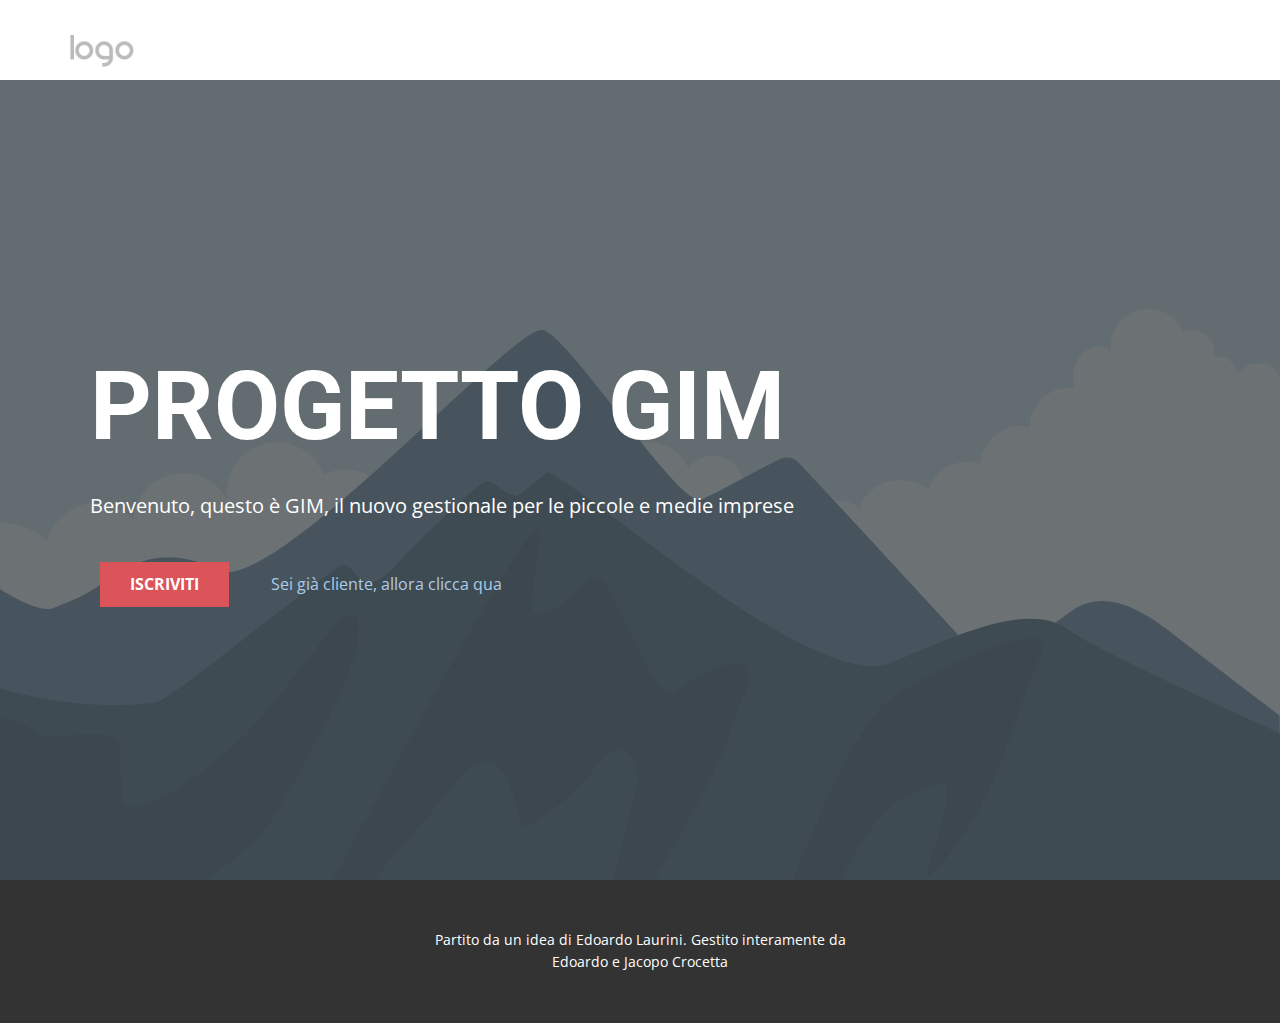
==== src/main/resources/templates/index.html @ a32e3f15 "Aggiornamento della posizione dei vari html, css e file javascript. Aggiunta del controller per re-i" ====
<!DOCTYPE html>
<html xmlns:th="http://www.thymeleaf.org">
<head>
    <meta content="width=device-width, initial-scale=1.0" name="viewport">
    <meta charset="utf-8">
    <meta content="Progetto Gim" name="keywords">
    <meta content="" name="description">
    <meta content="np-template-header-footer-from-plugin" name="page_type">
    <link href="nicepage.css" media="screen" rel="stylesheet">
    <link href="signIn.css" rel="stylesheet">
    <script class="u-script" defer="" src="nicepage.js" type="text/javascript"></script>
    <link href="https://fonts.googleapis.com/css?family=Roboto:100,100i,300,300i,400,400i,500,500i,700,700i,900,900i|Open+Sans:300,300i,400,400i,600,600i,700,700i,800,800i" id="u-theme-google-font" rel="stylesheet">
    <meta content="Pagina 1" property="og:title">
    <meta content="website" property="og:type">
    <meta content="#478ac9" name="theme-color">
    <link href="index.html" rel="canonical">
    <meta content="index.html" property="og:url">
</head>

<body class="u-body" data-home-page="Pagina-1.html" data-home-page-title="Pagina 1">
<header class="u-clearfix u-header u-header" id="sec-d2a5">
    <div class="u-clearfix u-sheet u-valign-middle u-sheet-1">
        <a class="u-image u-logo u-image-1" href="https://nicepage.com">
            <img class="u-logo-image u-logo-image-1" src="default-logo.png">
        </a>
    </div>
</header>
<section class="u-align-left u-clearfix u-image u-shading u-section-1" data-image-height="256" data-image-width="256" id="sec-0259" src="">
    <div class="u-clearfix u-sheet u-sheet-1">
        <h1 class="u-text u-text-default u-title u-text-1">Progetto Gim</h1>
        <p class="u-large-text u-text u-text-default u-text-variant u-text-2">Benvenuto, questo è GIM, il nuovo gestionale per le piccole e medie imprese</p>
        <a class="u-btn u-button-style u-palette-2-base u-btn-1" href="signIn.html">Iscriviti</a>
        <a class="u-text u-text-default u-text-3" href="login.html">Sei già cliente, allora clicca qua</a>
    </div>
</section>
<footer class="u-align-center u-clearfix u-footer u-grey-80 u-footer" id="sec-08ef">
    <div class="u-clearfix u-sheet u-sheet-1">
        <p class="u-small-text u-text u-text-variant u-text-1">Partito da un idea di Edoardo Laurini. Gestito interamente da Edoardo e Jacopo Crocetta</p>
    </div>
</footer>
</body>

</html>
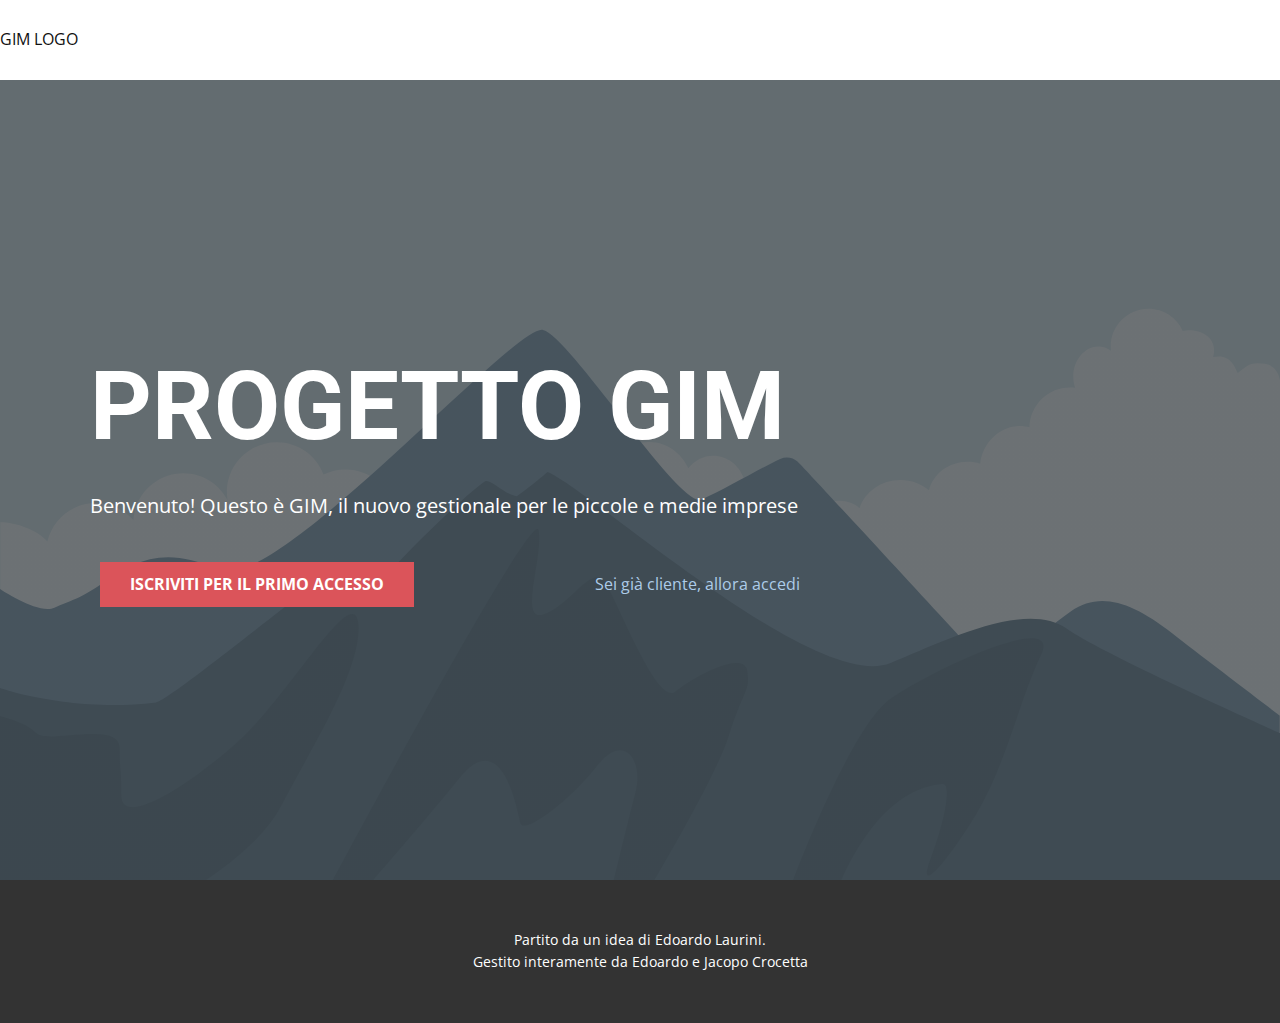
==== commit c8c667e6: "nuova pagina iniziale in sviluppo" ====
--- a/src/main/resources/templates/index.html
+++ b/src/main/resources/templates/index.html
@@ -1,15 +1,37418 @@
 <!DOCTYPE html>
-<html xmlns:th="http://www.thymeleaf.org">
+<html>
 <head>
     <meta content="width=device-width, initial-scale=1.0" name="viewport">
     <meta charset="utf-8">
     <meta content="Progetto Gim" name="keywords">
     <meta content="" name="description">
     <meta content="np-template-header-footer-from-plugin" name="page_type">
-    <link href="nicepage.css" media="screen" rel="stylesheet">
-    <link href="signIn.css" rel="stylesheet">
+    <!-- <link href="nicepage.css" media="screen" rel="stylesheet"> -->
+    <!-- <link href="signIn.css" rel="stylesheet"> -->
+    <STYLE>
+        /*!
+ * froala_editor v3.2.3 (https://www.froala.com/wysiwyg-editor)
+ * License https://froala.com/wysiwyg-editor/terms/
+ * Copyright 2014-2020 Froala Labs
+ */
+
+ body {
+	font-family: Arial, Helvetica, sans-serif;
+}
+
+* {
+	box-sizing: border-box;
+}
+
+/* Full-width input fields */
+input[type=text],
+input[type=password] {
+	width: 100%;
+	padding: 15px;
+	margin: 5px 0 22px 0;
+	display: inline-block;
+	border: none;
+	background: #f1f1f1;
+}
+
+/* Add a background color when the inputs get focus */
+input[type=text]:focus,
+input[type=password]:focus {
+	background-color: #ddd;
+	outline: none;
+}
+
+/* Set a style for all buttons */
+button {
+	background-color: #4CAF50;
+	color: white;
+	padding: 14px 20px;
+	margin: 8px 0;
+	border: none;
+	cursor: pointer;
+	width: 100%;
+	opacity: 0.9;
+}
+button:hover {
+	opacity: 1;
+}
+
+/* Extra styles for the cancel button */
+.cancelbtn {
+	padding: 14px 20px;
+	background-color: #f44336;
+}
+
+/* Float cancel and signup buttons and add an equal width */
+.cancelbtn,
+.signupbtn {
+	float: left;
+	width: 50%;
+}
+
+/* Add padding to container elements */
+.container {
+	padding: 16px;
+}
+
+/* The Modal (background) */
+.modal {
+	display: none;
+	/* Hidden by default */
+	position: fixed;
+	/* Stay in place */
+	z-index: 1;
+	/* Sit on top */
+	left: 0;
+	top: 0;
+	width: 100%;
+	/* Full width */
+	height: 100%;
+	/* Full height */
+	overflow: auto;
+	/* Enable scroll if needed */
+	background-color: #474e5d;
+	padding-top: 50px;
+}
+/* Modal Content/Box */
+.modal-content {
+	background-color: #fefefe;
+	margin: 5% auto 15% auto;
+	/* 5% from the top, 15% from the bottom and centered */
+	border: 1px solid #888;
+	width: 80%;
+	/* Could be more or less, depending on screen size */
+}
+
+/* Style the horizontal ruler */
+hr {
+	border: 1px solid #f1f1f1;
+	margin-bottom: 25px;
+}
+
+/* The Close Button (x) */
+.close {
+	position: absolute;
+	right: 35px;
+	top: 15px;
+	font-size: 40px;
+	font-weight: bold;
+	color: #f1f1f1;
+}
+
+.close:hover,
+.close:focus {
+	color: #f44336;
+	cursor: pointer;
+}
+
+/* Clear floats */
+.clearfix::after {
+	content: "";
+	clear: both;
+	display: table;
+}
+
+/* Change styles for cancel button and signup button on extra small screens */
+@media screen and (max-width: 300px) {
+	.cancelbtn,
+	.signupbtn {
+		width: 100%;
+	}
+}
+
+.fr-clearfix::after {
+	clear: both;
+	display: block;
+	content: "";
+	height: 0;
+}
+
+.fr-hide-by-clipping {
+	position: absolute;
+	width: 1px;
+	height: 1px;
+	padding: 0;
+	margin: -1px;
+	overflow: hidden;
+	clip: rect(0, 0, 0, 0);
+	border: 0;
+}
+
+.fr-view img.fr-rounded,
+.fr-view .fr-img-caption.fr-rounded img {
+	border-radius: 10px;
+	-moz-border-radius: 10px;
+	-webkit-border-radius: 10px;
+	-moz-background-clip: padding;
+	-webkit-background-clip: padding-box;
+	background-clip: padding-box;
+}
+
+.fr-view img.fr-shadow,
+.fr-view .fr-img-caption.fr-shadow img {
+	-webkit-box-shadow: 10px 10px 5px 0px #cccccc;
+	-moz-box-shadow: 10px 10px 5px 0px #cccccc;
+	box-shadow: 10px 10px 5px 0px #cccccc;
+}
+
+.fr-view img.fr-bordered,
+.fr-view .fr-img-caption.fr-bordered img {
+	border: solid 5px #CCC;
+}
+
+.fr-view img.fr-bordered {
+	-webkit-box-sizing: content-box;
+	-moz-box-sizing: content-box;
+	box-sizing: content-box;
+}
+
+.fr-view .fr-img-caption.fr-bordered img {
+	-webkit-box-sizing: border-box;
+	-moz-box-sizing: border-box;
+	box-sizing: border-box;
+}
+
+.fr-view {
+	word-wrap: break-word;
+}
+
+.fr-view span[style~="color:"] a {
+	color: inherit;
+}
+
+.fr-view strong {
+	font-weight: 700;
+}
+
+.fr-view table {
+	border: none;
+	border-collapse: collapse;
+	empty-cells: show;
+	max-width: 100%;
+}
+
+.fr-view table td {
+	min-width: 5px;
+}
+
+.fr-view table.fr-dashed-borders td,
+.fr-view table.fr-dashed-borders th {
+	border-style: dashed;
+}
+
+.fr-view table.fr-alternate-rows tbody tr:nth-child(2n) {
+	background: whitesmoke;
+}
+
+.fr-view table td,
+.fr-view table th {
+	border: 1px solid #DDD;
+}
+
+.fr-view table td:empty,
+.fr-view table th:empty {
+	height: 20px;
+}
+
+.fr-view table td.fr-highlighted,
+.fr-view table th.fr-highlighted {
+	border: 1px double red;
+}
+
+.fr-view table td.fr-thick,
+.fr-view table th.fr-thick {
+	border-width: 2px;
+}
+
+.fr-view table th {
+	background: #ececec;
+}
+
+.fr-view hr {
+	clear: both;
+	user-select: none;
+	-o-user-select: none;
+	-moz-user-select: none;
+	-khtml-user-select: none;
+	-webkit-user-select: none;
+	-ms-user-select: none;
+	break-after: always;
+	page-break-after: always;
+}
+
+.fr-view .fr-file {
+	position: relative;
+}
+
+.fr-view .fr-file::after {
+	position: relative;
+	content: "\1F4CE";
+	font-weight: normal;
+}
+
+.fr-view pre {
+	white-space: pre-wrap;
+	word-wrap: break-word;
+	overflow: visible;
+}
+
+.fr-view[dir="rtl"] blockquote {
+	border-left: none;
+	border-right: solid 2px #5E35B1;
+	margin-right: 0;
+	padding-right: 5px;
+	padding-left: 0;
+}
+
+.fr-view[dir="rtl"] blockquote blockquote {
+	border-color: #00BCD4;
+}
+
+.fr-view[dir="rtl"] blockquote blockquote blockquote {
+	border-color: #43A047;
+}
+
+.fr-view blockquote {
+	border-left: solid 2px #5E35B1;
+	margin-left: 0;
+	padding-left: 5px;
+	color: #5E35B1;
+}
+
+.fr-view blockquote blockquote {
+	border-color: #00BCD4;
+	color: #00BCD4;
+}
+
+.fr-view blockquote blockquote blockquote {
+	border-color: #43A047;
+	color: #43A047;
+}
+
+.fr-view span.fr-emoticon {
+	font-weight: normal;
+	font-family: "Apple Color Emoji", "Segoe UI Emoji", "NotoColorEmoji", "Segoe UI Symbol", "Android Emoji", "EmojiSymbols";
+	display: inline;
+	line-height: 0;
+}
+
+.fr-view span.fr-emoticon.fr-emoticon-img {
+	background-repeat: no-repeat !important;
+	font-size: inherit;
+	height: 1em;
+	width: 1em;
+	min-height: 20px;
+	min-width: 20px;
+	display: inline-block;
+	margin: -.1em .1em .1em;
+	line-height: 1;
+	vertical-align: middle;
+}
+
+.fr-view .fr-text-gray {
+	color: #AAA !important;
+}
+
+.fr-view .fr-text-bordered {
+	border-top: solid 1px #222;
+	border-bottom: solid 1px #222;
+	padding: 10px 0;
+}
+
+.fr-view .fr-text-spaced {
+	letter-spacing: 1px;
+}
+
+.fr-view .fr-text-uppercase {
+	text-transform: uppercase;
+}
+
+.fr-view .fr-class-highlighted {
+	background-color: #ffff00;
+}
+
+.fr-view .fr-class-code {
+	border-color: #cccccc;
+	border-radius: 2px;
+	-moz-border-radius: 2px;
+	-webkit-border-radius: 2px;
+	-moz-background-clip: padding;
+	-webkit-background-clip: padding-box;
+	background-clip: padding-box;
+	background: #f5f5f5;
+	padding: 10px;
+	font-family: "Courier New", Courier, monospace;
+}
+
+.fr-view .fr-class-transparency {
+	opacity: 0.5;
+}
+
+.fr-view img {
+	position: relative;
+	max-width: 100%;
+}
+
+.fr-view img.fr-dib {
+	margin: 5px auto;
+	display: block;
+	float: none;
+	vertical-align: top;
+}
+
+.fr-view img.fr-dib.fr-fil {
+	margin-left: 0;
+	text-align: left;
+}
+
+.fr-view img.fr-dib.fr-fir {
+	margin-right: 0;
+	text-align: right;
+}
+
+.fr-view img.fr-dii {
+	display: inline-block;
+	float: none;
+	vertical-align: bottom;
+	margin-left: 5px;
+	margin-right: 5px;
+	max-width: calc(100% - (2 * 5px));
+}
+
+.fr-view img.fr-dii.fr-fil {
+	float: left;
+	margin: 5px 5px 5px 0;
+	max-width: calc(100% - 5px);
+}
+
+.fr-view img.fr-dii.fr-fir {
+	float: right;
+	margin: 5px 0 5px 5px;
+	max-width: calc(100% - 5px);
+}
+
+.fr-view span.fr-img-caption {
+	position: relative;
+	max-width: 100%;
+}
+
+.fr-view span.fr-img-caption.fr-dib {
+	margin: 5px auto;
+	display: block;
+	float: none;
+	vertical-align: top;
+}
+
+.fr-view span.fr-img-caption.fr-dib.fr-fil {
+	margin-left: 0;
+	text-align: left;
+}
+
+.fr-view span.fr-img-caption.fr-dib.fr-fir {
+	margin-right: 0;
+	text-align: right;
+}
+
+.fr-view span.fr-img-caption.fr-dii {
+	display: inline-block;
+	float: none;
+	vertical-align: bottom;
+	margin-left: 5px;
+	margin-right: 5px;
+	max-width: calc(100% - (2 * 5px));
+}
+
+.fr-view span.fr-img-caption.fr-dii.fr-fil {
+	float: left;
+	margin: 5px 5px 5px 0;
+	max-width: calc(100% - 5px);
+}
+
+.fr-view span.fr-img-caption.fr-dii.fr-fir {
+	float: right;
+	margin: 5px 0 5px 5px;
+	max-width: calc(100% - 5px);
+}
+
+.fr-view .fr-video {
+	text-align: center;
+	position: relative;
+}
+
+.fr-view .fr-video.fr-rv {
+	padding-bottom: 56.25%;
+	padding-top: 30px;
+	height: 0;
+	overflow: hidden;
+}
+
+.fr-view .fr-video.fr-rv>iframe,
+.fr-view .fr-video.fr-rv object,
+.fr-view .fr-video.fr-rv embed {
+	position: absolute !important;
+	top: 0;
+	left: 0;
+	width: 100%;
+	height: 100%;
+}
+
+.fr-view .fr-video>* {
+	-webkit-box-sizing: content-box;
+	-moz-box-sizing: content-box;
+	box-sizing: content-box;
+	max-width: 100%;
+	border: none;
+}
+
+.fr-view .fr-video.fr-dvb {
+	display: block;
+	clear: both;
+}
+
+.fr-view .fr-video.fr-dvb.fr-fvl {
+	text-align: left;
+}
+
+.fr-view .fr-video.fr-dvb.fr-fvr {
+	text-align: right;
+}
+
+.fr-view .fr-video.fr-dvi {
+	display: inline-block;
+}
+
+.fr-view .fr-video.fr-dvi.fr-fvl {
+	float: left;
+}
+
+.fr-view .fr-video.fr-dvi.fr-fvr {
+	float: right;
+}
+
+.fr-view a.fr-strong {
+	font-weight: 700;
+}
+
+.fr-view a.fr-green {
+	color: green;
+}
+
+.fr-view .fr-img-caption {
+	text-align: center;
+}
+
+.fr-view .fr-img-caption .fr-img-wrap {
+	padding: 0;
+	margin: auto;
+	text-align: center;
+	width: 100%;
+}
+
+.fr-view .fr-img-caption .fr-img-wrap a {
+	display: block;
+}
+
+.fr-view .fr-img-caption .fr-img-wrap img {
+	display: block;
+	margin: auto;
+	width: 100%;
+}
+
+.fr-view .fr-img-caption .fr-img-wrap>span {
+	margin: auto;
+	display: block;
+	padding: 5px 5px 10px;
+	font-size: 14px;
+	font-weight: initial;
+	-webkit-box-sizing: border-box;
+	-moz-box-sizing: border-box;
+	box-sizing: border-box;
+	-webkit-opacity: 0.9;
+	-moz-opacity: 0.9;
+	opacity: 0.9;
+	-ms-filter: "progid:DXImageTransform.Microsoft.Alpha(Opacity=0)";
+	width: 100%;
+	text-align: center;
+}
+
+.fr-view button.fr-rounded,
+.fr-view input.fr-rounded,
+.fr-view textarea.fr-rounded {
+	border-radius: 10px;
+	-moz-border-radius: 10px;
+	-webkit-border-radius: 10px;
+	-moz-background-clip: padding;
+	-webkit-background-clip: padding-box;
+	background-clip: padding-box;
+}
+
+.fr-view button.fr-large,
+.fr-view input.fr-large,
+.fr-view textarea.fr-large {
+	font-size: 24px;
+}
+
+.fr-view ul,
+.fr-view ol {
+	list-style-position: inside;
+}
+
+/**
+ * Image style.
+ */
+a.fr-view.fr-strong {
+	font-weight: 700;
+}
+
+a.fr-view.fr-green {
+	color: green;
+}
+
+/**
+ * Link style.
+ */
+img.fr-view {
+	position: relative;
+	max-width: 100%;
+}
+
+img.fr-view.fr-dib {
+	margin: 5px auto;
+	display: block;
+	float: none;
+	vertical-align: top;
+}
+
+img.fr-view.fr-dib.fr-fil {
+	margin-left: 0;
+	text-align: left;
+}
+
+img.fr-view.fr-dib.fr-fir {
+	margin-right: 0;
+	text-align: right;
+}
+
+img.fr-view.fr-dii {
+	display: inline-block;
+	float: none;
+	vertical-align: bottom;
+	margin-left: 5px;
+	margin-right: 5px;
+	max-width: calc(100% - (2 * 5px));
+}
+
+img.fr-view.fr-dii.fr-fil {
+	float: left;
+	margin: 5px 5px 5px 0;
+	max-width: calc(100% - 5px);
+}
+
+img.fr-view.fr-dii.fr-fir {
+	float: right;
+	margin: 5px 0 5px 5px;
+	max-width: calc(100% - 5px);
+}
+
+span.fr-img-caption.fr-view {
+	position: relative;
+	max-width: 100%;
+}
+
+span.fr-img-caption.fr-view.fr-dib {
+	margin: 5px auto;
+	display: block;
+	float: none;
+	vertical-align: top;
+}
+
+span.fr-img-caption.fr-view.fr-dib.fr-fil {
+	margin-left: 0;
+	text-align: left;
+}
+
+span.fr-img-caption.fr-view.fr-dib.fr-fir {
+	margin-right: 0;
+	text-align: right;
+}
+
+span.fr-img-caption.fr-view.fr-dii {
+	display: inline-block;
+	float: none;
+	vertical-align: bottom;
+	margin-left: 5px;
+	margin-right: 5px;
+	max-width: calc(100% - (2 * 5px));
+}
+
+span.fr-img-caption.fr-view.fr-dii.fr-fil {
+	float: left;
+	margin: 5px 5px 5px 0;
+	max-width: calc(100% - 5px);
+}
+
+span.fr-img-caption.fr-view.fr-dii.fr-fir {
+	float: right;
+	margin: 5px 0 5px 5px;
+	max-width: calc(100% - 5px);
+}
+
+/*begin-commonstyles animate*/
+@charset "UTF-8";
+
+/*!
+ * animate.css -https://daneden.github.io/animate.css/
+ * Version - 3.7.2
+ * Licensed under the MIT license - http://opensource.org/licenses/MIT
+ *
+ * Copyright (c) 2019 Daniel Eden
+ */
+@-webkit-keyframes bounce {
+
+	from,
+	20%,
+	53%,
+	80%,
+	to {
+		-webkit-animation-timing-function: cubic-bezier(0.215, 0.61, 0.355, 1);
+		animation-timing-function: cubic-bezier(0.215, 0.61, 0.355, 1);
+		-webkit-transform: translate3d(0, 0, 0);
+		transform: translate3d(0, 0, 0);
+	}
+
+	40%,
+	43% {
+		-webkit-animation-timing-function: cubic-bezier(0.755, 0.05, 0.855, 0.06);
+		animation-timing-function: cubic-bezier(0.755, 0.05, 0.855, 0.06);
+		-webkit-transform: translate3d(0, -30px, 0);
+		transform: translate3d(0, -30px, 0);
+	}
+
+	70% {
+		-webkit-animation-timing-function: cubic-bezier(0.755, 0.05, 0.855, 0.06);
+		animation-timing-function: cubic-bezier(0.755, 0.05, 0.855, 0.06);
+		-webkit-transform: translate3d(0, -15px, 0);
+		transform: translate3d(0, -15px, 0);
+	}
+
+	90% {
+		-webkit-transform: translate3d(0, -4px, 0);
+		transform: translate3d(0, -4px, 0);
+	}
+}
+
+@keyframes bounce {
+
+	from,
+	20%,
+	53%,
+	80%,
+	to {
+		-webkit-animation-timing-function: cubic-bezier(0.215, 0.61, 0.355, 1);
+		animation-timing-function: cubic-bezier(0.215, 0.61, 0.355, 1);
+		-webkit-transform: translate3d(0, 0, 0);
+		transform: translate3d(0, 0, 0);
+	}
+
+	40%,
+	43% {
+		-webkit-animation-timing-function: cubic-bezier(0.755, 0.05, 0.855, 0.06);
+		animation-timing-function: cubic-bezier(0.755, 0.05, 0.855, 0.06);
+		-webkit-transform: translate3d(0, -30px, 0);
+		transform: translate3d(0, -30px, 0);
+	}
+
+	70% {
+		-webkit-animation-timing-function: cubic-bezier(0.755, 0.05, 0.855, 0.06);
+		animation-timing-function: cubic-bezier(0.755, 0.05, 0.855, 0.06);
+		-webkit-transform: translate3d(0, -15px, 0);
+		transform: translate3d(0, -15px, 0);
+	}
+
+	90% {
+		-webkit-transform: translate3d(0, -4px, 0);
+		transform: translate3d(0, -4px, 0);
+	}
+}
+
+.bounce {
+	-webkit-animation-name: bounce;
+	animation-name: bounce;
+	-webkit-transform-origin: center bottom;
+	transform-origin: center bottom;
+}
+
+@-webkit-keyframes flash {
+
+	from,
+	50%,
+	to {
+		opacity: 1;
+	}
+
+	25%,
+	75% {
+		opacity: 0;
+	}
+}
+
+@keyframes flash {
+
+	from,
+	50%,
+	to {
+		opacity: 1;
+	}
+
+	25%,
+	75% {
+		opacity: 0;
+	}
+}
+
+.flash {
+	-webkit-animation-name: flash;
+	animation-name: flash;
+}
+
+/* originally authored by Nick Pettit - https://github.com/nickpettit/glide */
+@-webkit-keyframes pulse {
+	from {
+		-webkit-transform: scale3d(1, 1, 1);
+		transform: scale3d(1, 1, 1);
+	}
+
+	50% {
+		-webkit-transform: scale3d(1.05, 1.05, 1.05);
+		transform: scale3d(1.05, 1.05, 1.05);
+	}
+
+	to {
+		-webkit-transform: scale3d(1, 1, 1);
+		transform: scale3d(1, 1, 1);
+	}
+}
+
+@keyframes pulse {
+	from {
+		-webkit-transform: scale3d(1, 1, 1);
+		transform: scale3d(1, 1, 1);
+	}
+
+	50% {
+		-webkit-transform: scale3d(1.05, 1.05, 1.05);
+		transform: scale3d(1.05, 1.05, 1.05);
+	}
+
+	to {
+		-webkit-transform: scale3d(1, 1, 1);
+		transform: scale3d(1, 1, 1);
+	}
+}
+
+.pulse {
+	-webkit-animation-name: pulse;
+	animation-name: pulse;
+}
+
+@-webkit-keyframes rubberBand {
+	from {
+		-webkit-transform: scale3d(1, 1, 1);
+		transform: scale3d(1, 1, 1);
+	}
+
+	30% {
+		-webkit-transform: scale3d(1.25, 0.75, 1);
+		transform: scale3d(1.25, 0.75, 1);
+	}
+
+	40% {
+		-webkit-transform: scale3d(0.75, 1.25, 1);
+		transform: scale3d(0.75, 1.25, 1);
+	}
+
+	50% {
+		-webkit-transform: scale3d(1.15, 0.85, 1);
+		transform: scale3d(1.15, 0.85, 1);
+	}
+
+	65% {
+		-webkit-transform: scale3d(0.95, 1.05, 1);
+		transform: scale3d(0.95, 1.05, 1);
+	}
+
+	75% {
+		-webkit-transform: scale3d(1.05, 0.95, 1);
+		transform: scale3d(1.05, 0.95, 1);
+	}
+
+	to {
+		-webkit-transform: scale3d(1, 1, 1);
+		transform: scale3d(1, 1, 1);
+	}
+}
+
+@keyframes rubberBand {
+	from {
+		-webkit-transform: scale3d(1, 1, 1);
+		transform: scale3d(1, 1, 1);
+	}
+
+	30% {
+		-webkit-transform: scale3d(1.25, 0.75, 1);
+		transform: scale3d(1.25, 0.75, 1);
+	}
+
+	40% {
+		-webkit-transform: scale3d(0.75, 1.25, 1);
+		transform: scale3d(0.75, 1.25, 1);
+	}
+
+	50% {
+		-webkit-transform: scale3d(1.15, 0.85, 1);
+		transform: scale3d(1.15, 0.85, 1);
+	}
+
+	65% {
+		-webkit-transform: scale3d(0.95, 1.05, 1);
+		transform: scale3d(0.95, 1.05, 1);
+	}
+
+	75% {
+		-webkit-transform: scale3d(1.05, 0.95, 1);
+		transform: scale3d(1.05, 0.95, 1);
+	}
+
+	to {
+		-webkit-transform: scale3d(1, 1, 1);
+		transform: scale3d(1, 1, 1);
+	}
+}
+
+.rubberBand {
+	-webkit-animation-name: rubberBand;
+	animation-name: rubberBand;
+}
+
+@-webkit-keyframes shake {
+
+	from,
+	to {
+		-webkit-transform: translate3d(0, 0, 0);
+		transform: translate3d(0, 0, 0);
+	}
+
+	10%,
+	30%,
+	50%,
+	70%,
+	90% {
+		-webkit-transform: translate3d(-10px, 0, 0);
+		transform: translate3d(-10px, 0, 0);
+	}
+
+	20%,
+	40%,
+	60%,
+	80% {
+		-webkit-transform: translate3d(10px, 0, 0);
+		transform: translate3d(10px, 0, 0);
+	}
+}
+
+@keyframes shake {
+
+	from,
+	to {
+		-webkit-transform: translate3d(0, 0, 0);
+		transform: translate3d(0, 0, 0);
+	}
+
+	10%,
+	30%,
+	50%,
+	70%,
+	90% {
+		-webkit-transform: translate3d(-10px, 0, 0);
+		transform: translate3d(-10px, 0, 0);
+	}
+
+	20%,
+	40%,
+	60%,
+	80% {
+		-webkit-transform: translate3d(10px, 0, 0);
+		transform: translate3d(10px, 0, 0);
+	}
+}
+
+.shake {
+	-webkit-animation-name: shake;
+	animation-name: shake;
+}
+
+@-webkit-keyframes headShake {
+	0% {
+		-webkit-transform: translateX(0);
+		transform: translateX(0);
+	}
+
+	6.5% {
+		-webkit-transform: translateX(-6px) rotateY(-9deg);
+		transform: translateX(-6px) rotateY(-9deg);
+	}
+
+	18.5% {
+		-webkit-transform: translateX(5px) rotateY(7deg);
+		transform: translateX(5px) rotateY(7deg);
+	}
+
+	31.5% {
+		-webkit-transform: translateX(-3px) rotateY(-5deg);
+		transform: translateX(-3px) rotateY(-5deg);
+	}
+
+	43.5% {
+		-webkit-transform: translateX(2px) rotateY(3deg);
+		transform: translateX(2px) rotateY(3deg);
+	}
+
+	50% {
+		-webkit-transform: translateX(0);
+		transform: translateX(0);
+	}
+}
+
+@keyframes headShake {
+	0% {
+		-webkit-transform: translateX(0);
+		transform: translateX(0);
+	}
+
+	6.5% {
+		-webkit-transform: translateX(-6px) rotateY(-9deg);
+		transform: translateX(-6px) rotateY(-9deg);
+	}
+
+	18.5% {
+		-webkit-transform: translateX(5px) rotateY(7deg);
+		transform: translateX(5px) rotateY(7deg);
+	}
+
+	31.5% {
+		-webkit-transform: translateX(-3px) rotateY(-5deg);
+		transform: translateX(-3px) rotateY(-5deg);
+	}
+
+	43.5% {
+		-webkit-transform: translateX(2px) rotateY(3deg);
+		transform: translateX(2px) rotateY(3deg);
+	}
+
+	50% {
+		-webkit-transform: translateX(0);
+		transform: translateX(0);
+	}
+}
+
+.headShake {
+	-webkit-animation-timing-function: ease-in-out;
+	animation-timing-function: ease-in-out;
+	-webkit-animation-name: headShake;
+	animation-name: headShake;
+}
+
+@-webkit-keyframes swing {
+	20% {
+		-webkit-transform: rotate3d(0, 0, 1, 15deg);
+		transform: rotate3d(0, 0, 1, 15deg);
+	}
+
+	40% {
+		-webkit-transform: rotate3d(0, 0, 1, -10deg);
+		transform: rotate3d(0, 0, 1, -10deg);
+	}
+
+	60% {
+		-webkit-transform: rotate3d(0, 0, 1, 5deg);
+		transform: rotate3d(0, 0, 1, 5deg);
+	}
+
+	80% {
+		-webkit-transform: rotate3d(0, 0, 1, -5deg);
+		transform: rotate3d(0, 0, 1, -5deg);
+	}
+
+	to {
+		-webkit-transform: rotate3d(0, 0, 1, 0deg);
+		transform: rotate3d(0, 0, 1, 0deg);
+	}
+}
+
+@keyframes swing {
+	20% {
+		-webkit-transform: rotate3d(0, 0, 1, 15deg);
+		transform: rotate3d(0, 0, 1, 15deg);
+	}
+
+	40% {
+		-webkit-transform: rotate3d(0, 0, 1, -10deg);
+		transform: rotate3d(0, 0, 1, -10deg);
+	}
+
+	60% {
+		-webkit-transform: rotate3d(0, 0, 1, 5deg);
+		transform: rotate3d(0, 0, 1, 5deg);
+	}
+
+	80% {
+		-webkit-transform: rotate3d(0, 0, 1, -5deg);
+		transform: rotate3d(0, 0, 1, -5deg);
+	}
+
+	to {
+		-webkit-transform: rotate3d(0, 0, 1, 0deg);
+		transform: rotate3d(0, 0, 1, 0deg);
+	}
+}
+
+.swing {
+	-webkit-transform-origin: top center;
+	transform-origin: top center;
+	-webkit-animation-name: swing;
+	animation-name: swing;
+}
+
+@-webkit-keyframes tada {
+	from {
+		-webkit-transform: scale3d(1, 1, 1);
+		transform: scale3d(1, 1, 1);
+	}
+
+	10%,
+	20% {
+		-webkit-transform: scale3d(0.9, 0.9, 0.9) rotate3d(0, 0, 1, -3deg);
+		transform: scale3d(0.9, 0.9, 0.9) rotate3d(0, 0, 1, -3deg);
+	}
+
+	30%,
+	50%,
+	70%,
+	90% {
+		-webkit-transform: scale3d(1.1, 1.1, 1.1) rotate3d(0, 0, 1, 3deg);
+		transform: scale3d(1.1, 1.1, 1.1) rotate3d(0, 0, 1, 3deg);
+	}
+
+	40%,
+	60%,
+	80% {
+		-webkit-transform: scale3d(1.1, 1.1, 1.1) rotate3d(0, 0, 1, -3deg);
+		transform: scale3d(1.1, 1.1, 1.1) rotate3d(0, 0, 1, -3deg);
+	}
+
+	to {
+		-webkit-transform: scale3d(1, 1, 1);
+		transform: scale3d(1, 1, 1);
+	}
+}
+
+@keyframes tada {
+	from {
+		-webkit-transform: scale3d(1, 1, 1);
+		transform: scale3d(1, 1, 1);
+	}
+
+	10%,
+	20% {
+		-webkit-transform: scale3d(0.9, 0.9, 0.9) rotate3d(0, 0, 1, -3deg);
+		transform: scale3d(0.9, 0.9, 0.9) rotate3d(0, 0, 1, -3deg);
+	}
+
+	30%,
+	50%,
+	70%,
+	90% {
+		-webkit-transform: scale3d(1.1, 1.1, 1.1) rotate3d(0, 0, 1, 3deg);
+		transform: scale3d(1.1, 1.1, 1.1) rotate3d(0, 0, 1, 3deg);
+	}
+
+	40%,
+	60%,
+	80% {
+		-webkit-transform: scale3d(1.1, 1.1, 1.1) rotate3d(0, 0, 1, -3deg);
+		transform: scale3d(1.1, 1.1, 1.1) rotate3d(0, 0, 1, -3deg);
+	}
+
+	to {
+		-webkit-transform: scale3d(1, 1, 1);
+		transform: scale3d(1, 1, 1);
+	}
+}
+
+.tada {
+	-webkit-animation-name: tada;
+	animation-name: tada;
+}
+
+/* originally authored by Nick Pettit - https://github.com/nickpettit/glide */
+@-webkit-keyframes wobble {
+	from {
+		-webkit-transform: translate3d(0, 0, 0);
+		transform: translate3d(0, 0, 0);
+	}
+
+	15% {
+		-webkit-transform: translate3d(-25%, 0, 0) rotate3d(0, 0, 1, -5deg);
+		transform: translate3d(-25%, 0, 0) rotate3d(0, 0, 1, -5deg);
+	}
+
+	30% {
+		-webkit-transform: translate3d(20%, 0, 0) rotate3d(0, 0, 1, 3deg);
+		transform: translate3d(20%, 0, 0) rotate3d(0, 0, 1, 3deg);
+	}
+
+	45% {
+		-webkit-transform: translate3d(-15%, 0, 0) rotate3d(0, 0, 1, -3deg);
+		transform: translate3d(-15%, 0, 0) rotate3d(0, 0, 1, -3deg);
+	}
+
+	60% {
+		-webkit-transform: translate3d(10%, 0, 0) rotate3d(0, 0, 1, 2deg);
+		transform: translate3d(10%, 0, 0) rotate3d(0, 0, 1, 2deg);
+	}
+
+	75% {
+		-webkit-transform: translate3d(-5%, 0, 0) rotate3d(0, 0, 1, -1deg);
+		transform: translate3d(-5%, 0, 0) rotate3d(0, 0, 1, -1deg);
+	}
+
+	to {
+		-webkit-transform: translate3d(0, 0, 0);
+		transform: translate3d(0, 0, 0);
+	}
+}
+
+@keyframes wobble {
+	from {
+		-webkit-transform: translate3d(0, 0, 0);
+		transform: translate3d(0, 0, 0);
+	}
+
+	15% {
+		-webkit-transform: translate3d(-25%, 0, 0) rotate3d(0, 0, 1, -5deg);
+		transform: translate3d(-25%, 0, 0) rotate3d(0, 0, 1, -5deg);
+	}
+
+	30% {
+		-webkit-transform: translate3d(20%, 0, 0) rotate3d(0, 0, 1, 3deg);
+		transform: translate3d(20%, 0, 0) rotate3d(0, 0, 1, 3deg);
+	}
+
+	45% {
+		-webkit-transform: translate3d(-15%, 0, 0) rotate3d(0, 0, 1, -3deg);
+		transform: translate3d(-15%, 0, 0) rotate3d(0, 0, 1, -3deg);
+	}
+
+	60% {
+		-webkit-transform: translate3d(10%, 0, 0) rotate3d(0, 0, 1, 2deg);
+		transform: translate3d(10%, 0, 0) rotate3d(0, 0, 1, 2deg);
+	}
+
+	75% {
+		-webkit-transform: translate3d(-5%, 0, 0) rotate3d(0, 0, 1, -1deg);
+		transform: translate3d(-5%, 0, 0) rotate3d(0, 0, 1, -1deg);
+	}
+
+	to {
+		-webkit-transform: translate3d(0, 0, 0);
+		transform: translate3d(0, 0, 0);
+	}
+}
+
+.wobble {
+	-webkit-animation-name: wobble;
+	animation-name: wobble;
+}
+
+@-webkit-keyframes jello {
+
+	from,
+	11.1%,
+	to {
+		-webkit-transform: translate3d(0, 0, 0);
+		transform: translate3d(0, 0, 0);
+	}
+
+	22.2% {
+		-webkit-transform: skewX(-12.5deg) skewY(-12.5deg);
+		transform: skewX(-12.5deg) skewY(-12.5deg);
+	}
+
+	33.3% {
+		-webkit-transform: skewX(6.25deg) skewY(6.25deg);
+		transform: skewX(6.25deg) skewY(6.25deg);
+	}
+
+	44.4% {
+		-webkit-transform: skewX(-3.125deg) skewY(-3.125deg);
+		transform: skewX(-3.125deg) skewY(-3.125deg);
+	}
+
+	55.5% {
+		-webkit-transform: skewX(1.5625deg) skewY(1.5625deg);
+		transform: skewX(1.5625deg) skewY(1.5625deg);
+	}
+
+	66.6% {
+		-webkit-transform: skewX(-0.78125deg) skewY(-0.78125deg);
+		transform: skewX(-0.78125deg) skewY(-0.78125deg);
+	}
+
+	77.7% {
+		-webkit-transform: skewX(0.390625deg) skewY(0.390625deg);
+		transform: skewX(0.390625deg) skewY(0.390625deg);
+	}
+
+	88.8% {
+		-webkit-transform: skewX(-0.1953125deg) skewY(-0.1953125deg);
+		transform: skewX(-0.1953125deg) skewY(-0.1953125deg);
+	}
+}
+
+@keyframes jello {
+
+	from,
+	11.1%,
+	to {
+		-webkit-transform: translate3d(0, 0, 0);
+		transform: translate3d(0, 0, 0);
+	}
+
+	22.2% {
+		-webkit-transform: skewX(-12.5deg) skewY(-12.5deg);
+		transform: skewX(-12.5deg) skewY(-12.5deg);
+	}
+
+	33.3% {
+		-webkit-transform: skewX(6.25deg) skewY(6.25deg);
+		transform: skewX(6.25deg) skewY(6.25deg);
+	}
+
+	44.4% {
+		-webkit-transform: skewX(-3.125deg) skewY(-3.125deg);
+		transform: skewX(-3.125deg) skewY(-3.125deg);
+	}
+
+	55.5% {
+		-webkit-transform: skewX(1.5625deg) skewY(1.5625deg);
+		transform: skewX(1.5625deg) skewY(1.5625deg);
+	}
+
+	66.6% {
+		-webkit-transform: skewX(-0.78125deg) skewY(-0.78125deg);
+		transform: skewX(-0.78125deg) skewY(-0.78125deg);
+	}
+
+	77.7% {
+		-webkit-transform: skewX(0.390625deg) skewY(0.390625deg);
+		transform: skewX(0.390625deg) skewY(0.390625deg);
+	}
+
+	88.8% {
+		-webkit-transform: skewX(-0.1953125deg) skewY(-0.1953125deg);
+		transform: skewX(-0.1953125deg) skewY(-0.1953125deg);
+	}
+}
+
+.jello {
+	-webkit-animation-name: jello;
+	animation-name: jello;
+	-webkit-transform-origin: center;
+	transform-origin: center;
+}
+
+@-webkit-keyframes heartBeat {
+	0% {
+		-webkit-transform: scale(1);
+		transform: scale(1);
+	}
+
+	14% {
+		-webkit-transform: scale(1.3);
+		transform: scale(1.3);
+	}
+
+	28% {
+		-webkit-transform: scale(1);
+		transform: scale(1);
+	}
+
+	42% {
+		-webkit-transform: scale(1.3);
+		transform: scale(1.3);
+	}
+
+	70% {
+		-webkit-transform: scale(1);
+		transform: scale(1);
+	}
+}
+
+@keyframes heartBeat {
+	0% {
+		-webkit-transform: scale(1);
+		transform: scale(1);
+	}
+
+	14% {
+		-webkit-transform: scale(1.3);
+		transform: scale(1.3);
+	}
+
+	28% {
+		-webkit-transform: scale(1);
+		transform: scale(1);
+	}
+
+	42% {
+		-webkit-transform: scale(1.3);
+		transform: scale(1.3);
+	}
+
+	70% {
+		-webkit-transform: scale(1);
+		transform: scale(1);
+	}
+}
+
+.heartBeat {
+	-webkit-animation-name: heartBeat;
+	animation-name: heartBeat;
+	-webkit-animation-duration: 1.3s;
+	animation-duration: 1.3s;
+	-webkit-animation-timing-function: ease-in-out;
+	animation-timing-function: ease-in-out;
+}
+
+@-webkit-keyframes bounceIn {
+
+	from,
+	20%,
+	40%,
+	60%,
+	80%,
+	to {
+		-webkit-animation-timing-function: cubic-bezier(0.215, 0.61, 0.355, 1);
+		animation-timing-function: cubic-bezier(0.215, 0.61, 0.355, 1);
+	}
+
+	0% {
+		opacity: 0;
+		-webkit-transform: scale3d(0.3, 0.3, 0.3);
+		transform: scale3d(0.3, 0.3, 0.3);
+	}
+
+	20% {
+		-webkit-transform: scale3d(1.1, 1.1, 1.1);
+		transform: scale3d(1.1, 1.1, 1.1);
+	}
+
+	40% {
+		-webkit-transform: scale3d(0.9, 0.9, 0.9);
+		transform: scale3d(0.9, 0.9, 0.9);
+	}
+
+	60% {
+		opacity: 1;
+		-webkit-transform: scale3d(1.03, 1.03, 1.03);
+		transform: scale3d(1.03, 1.03, 1.03);
+	}
+
+	80% {
+		-webkit-transform: scale3d(0.97, 0.97, 0.97);
+		transform: scale3d(0.97, 0.97, 0.97);
+	}
+
+	to {
+		opacity: 1;
+		-webkit-transform: scale3d(1, 1, 1);
+		transform: scale3d(1, 1, 1);
+	}
+}
+
+@keyframes bounceIn {
+
+	from,
+	20%,
+	40%,
+	60%,
+	80%,
+	to {
+		-webkit-animation-timing-function: cubic-bezier(0.215, 0.61, 0.355, 1);
+		animation-timing-function: cubic-bezier(0.215, 0.61, 0.355, 1);
+	}
+
+	0% {
+		opacity: 0;
+		-webkit-transform: scale3d(0.3, 0.3, 0.3);
+		transform: scale3d(0.3, 0.3, 0.3);
+	}
+
+	20% {
+		-webkit-transform: scale3d(1.1, 1.1, 1.1);
+		transform: scale3d(1.1, 1.1, 1.1);
+	}
+
+	40% {
+		-webkit-transform: scale3d(0.9, 0.9, 0.9);
+		transform: scale3d(0.9, 0.9, 0.9);
+	}
+
+	60% {
+		opacity: 1;
+		-webkit-transform: scale3d(1.03, 1.03, 1.03);
+		transform: scale3d(1.03, 1.03, 1.03);
+	}
+
+	80% {
+		-webkit-transform: scale3d(0.97, 0.97, 0.97);
+		transform: scale3d(0.97, 0.97, 0.97);
+	}
+
+	to {
+		opacity: 1;
+		-webkit-transform: scale3d(1, 1, 1);
+		transform: scale3d(1, 1, 1);
+	}
+}
+
+.bounceIn {
+	-webkit-animation-duration: 0.75s;
+	animation-duration: 0.75s;
+	-webkit-animation-name: bounceIn;
+	animation-name: bounceIn;
+}
+
+@-webkit-keyframes bounceInDown {
+
+	from,
+	60%,
+	75%,
+	90%,
+	to {
+		-webkit-animation-timing-function: cubic-bezier(0.215, 0.61, 0.355, 1);
+		animation-timing-function: cubic-bezier(0.215, 0.61, 0.355, 1);
+	}
+
+	0% {
+		opacity: 0;
+		-webkit-transform: translate3d(0, -3000px, 0);
+		transform: translate3d(0, -3000px, 0);
+	}
+
+	60% {
+		opacity: 1;
+		-webkit-transform: translate3d(0, 25px, 0);
+		transform: translate3d(0, 25px, 0);
+	}
+
+	75% {
+		-webkit-transform: translate3d(0, -10px, 0);
+		transform: translate3d(0, -10px, 0);
+	}
+
+	90% {
+		-webkit-transform: translate3d(0, 5px, 0);
+		transform: translate3d(0, 5px, 0);
+	}
+
+	to {
+		-webkit-transform: translate3d(0, 0, 0);
+		transform: translate3d(0, 0, 0);
+	}
+}
+
+@keyframes bounceInDown {
+
+	from,
+	60%,
+	75%,
+	90%,
+	to {
+		-webkit-animation-timing-function: cubic-bezier(0.215, 0.61, 0.355, 1);
+		animation-timing-function: cubic-bezier(0.215, 0.61, 0.355, 1);
+	}
+
+	0% {
+		opacity: 0;
+		-webkit-transform: translate3d(0, -3000px, 0);
+		transform: translate3d(0, -3000px, 0);
+	}
+
+	60% {
+		opacity: 1;
+		-webkit-transform: translate3d(0, 25px, 0);
+		transform: translate3d(0, 25px, 0);
+	}
+
+	75% {
+		-webkit-transform: translate3d(0, -10px, 0);
+		transform: translate3d(0, -10px, 0);
+	}
+
+	90% {
+		-webkit-transform: translate3d(0, 5px, 0);
+		transform: translate3d(0, 5px, 0);
+	}
+
+	to {
+		-webkit-transform: translate3d(0, 0, 0);
+		transform: translate3d(0, 0, 0);
+	}
+}
+
+.bounceInDown {
+	-webkit-animation-name: bounceInDown;
+	animation-name: bounceInDown;
+}
+
+@-webkit-keyframes bounceInLeft {
+
+	from,
+	60%,
+	75%,
+	90%,
+	to {
+		-webkit-animation-timing-function: cubic-bezier(0.215, 0.61, 0.355, 1);
+		animation-timing-function: cubic-bezier(0.215, 0.61, 0.355, 1);
+	}
+
+	0% {
+		opacity: 0;
+		-webkit-transform: translate3d(-3000px, 0, 0);
+		transform: translate3d(-3000px, 0, 0);
+	}
+
+	60% {
+		opacity: 1;
+		-webkit-transform: translate3d(25px, 0, 0);
+		transform: translate3d(25px, 0, 0);
+	}
+
+	75% {
+		-webkit-transform: translate3d(-10px, 0, 0);
+		transform: translate3d(-10px, 0, 0);
+	}
+
+	90% {
+		-webkit-transform: translate3d(5px, 0, 0);
+		transform: translate3d(5px, 0, 0);
+	}
+
+	to {
+		-webkit-transform: translate3d(0, 0, 0);
+		transform: translate3d(0, 0, 0);
+	}
+}
+
+@keyframes bounceInLeft {
+
+	from,
+	60%,
+	75%,
+	90%,
+	to {
+		-webkit-animation-timing-function: cubic-bezier(0.215, 0.61, 0.355, 1);
+		animation-timing-function: cubic-bezier(0.215, 0.61, 0.355, 1);
+	}
+
+	0% {
+		opacity: 0;
+		-webkit-transform: translate3d(-3000px, 0, 0);
+		transform: translate3d(-3000px, 0, 0);
+	}
+
+	60% {
+		opacity: 1;
+		-webkit-transform: translate3d(25px, 0, 0);
+		transform: translate3d(25px, 0, 0);
+	}
+
+	75% {
+		-webkit-transform: translate3d(-10px, 0, 0);
+		transform: translate3d(-10px, 0, 0);
+	}
+
+	90% {
+		-webkit-transform: translate3d(5px, 0, 0);
+		transform: translate3d(5px, 0, 0);
+	}
+
+	to {
+		-webkit-transform: translate3d(0, 0, 0);
+		transform: translate3d(0, 0, 0);
+	}
+}
+
+.bounceInLeft {
+	-webkit-animation-name: bounceInLeft;
+	animation-name: bounceInLeft;
+}
+
+@-webkit-keyframes bounceInRight {
+
+	from,
+	60%,
+	75%,
+	90%,
+	to {
+		-webkit-animation-timing-function: cubic-bezier(0.215, 0.61, 0.355, 1);
+		animation-timing-function: cubic-bezier(0.215, 0.61, 0.355, 1);
+	}
+
+	from {
+		opacity: 0;
+		-webkit-transform: translate3d(3000px, 0, 0);
+		transform: translate3d(3000px, 0, 0);
+	}
+
+	60% {
+		opacity: 1;
+		-webkit-transform: translate3d(-25px, 0, 0);
+		transform: translate3d(-25px, 0, 0);
+	}
+
+	75% {
+		-webkit-transform: translate3d(10px, 0, 0);
+		transform: translate3d(10px, 0, 0);
+	}
+
+	90% {
+		-webkit-transform: translate3d(-5px, 0, 0);
+		transform: translate3d(-5px, 0, 0);
+	}
+
+	to {
+		-webkit-transform: translate3d(0, 0, 0);
+		transform: translate3d(0, 0, 0);
+	}
+}
+
+@keyframes bounceInRight {
+
+	from,
+	60%,
+	75%,
+	90%,
+	to {
+		-webkit-animation-timing-function: cubic-bezier(0.215, 0.61, 0.355, 1);
+		animation-timing-function: cubic-bezier(0.215, 0.61, 0.355, 1);
+	}
+
+	from {
+		opacity: 0;
+		-webkit-transform: translate3d(3000px, 0, 0);
+		transform: translate3d(3000px, 0, 0);
+	}
+
+	60% {
+		opacity: 1;
+		-webkit-transform: translate3d(-25px, 0, 0);
+		transform: translate3d(-25px, 0, 0);
+	}
+
+	75% {
+		-webkit-transform: translate3d(10px, 0, 0);
+		transform: translate3d(10px, 0, 0);
+	}
+
+	90% {
+		-webkit-transform: translate3d(-5px, 0, 0);
+		transform: translate3d(-5px, 0, 0);
+	}
+
+	to {
+		-webkit-transform: translate3d(0, 0, 0);
+		transform: translate3d(0, 0, 0);
+	}
+}
+
+.bounceInRight {
+	-webkit-animation-name: bounceInRight;
+	animation-name: bounceInRight;
+}
+
+@-webkit-keyframes bounceInUp {
+
+	from,
+	60%,
+	75%,
+	90%,
+	to {
+		-webkit-animation-timing-function: cubic-bezier(0.215, 0.61, 0.355, 1);
+		animation-timing-function: cubic-bezier(0.215, 0.61, 0.355, 1);
+	}
+
+	from {
+		opacity: 0;
+		-webkit-transform: translate3d(0, 3000px, 0);
+		transform: translate3d(0, 3000px, 0);
+	}
+
+	60% {
+		opacity: 1;
+		-webkit-transform: translate3d(0, -20px, 0);
+		transform: translate3d(0, -20px, 0);
+	}
+
+	75% {
+		-webkit-transform: translate3d(0, 10px, 0);
+		transform: translate3d(0, 10px, 0);
+	}
+
+	90% {
+		-webkit-transform: translate3d(0, -5px, 0);
+		transform: translate3d(0, -5px, 0);
+	}
+
+	to {
+		-webkit-transform: translate3d(0, 0, 0);
+		transform: translate3d(0, 0, 0);
+	}
+}
+
+@keyframes bounceInUp {
+
+	from,
+	60%,
+	75%,
+	90%,
+	to {
+		-webkit-animation-timing-function: cubic-bezier(0.215, 0.61, 0.355, 1);
+		animation-timing-function: cubic-bezier(0.215, 0.61, 0.355, 1);
+	}
+
+	from {
+		opacity: 0;
+		-webkit-transform: translate3d(0, 3000px, 0);
+		transform: translate3d(0, 3000px, 0);
+	}
+
+	60% {
+		opacity: 1;
+		-webkit-transform: translate3d(0, -20px, 0);
+		transform: translate3d(0, -20px, 0);
+	}
+
+	75% {
+		-webkit-transform: translate3d(0, 10px, 0);
+		transform: translate3d(0, 10px, 0);
+	}
+
+	90% {
+		-webkit-transform: translate3d(0, -5px, 0);
+		transform: translate3d(0, -5px, 0);
+	}
+
+	to {
+		-webkit-transform: translate3d(0, 0, 0);
+		transform: translate3d(0, 0, 0);
+	}
+}
+
+.bounceInUp {
+	-webkit-animation-name: bounceInUp;
+	animation-name: bounceInUp;
+}
+
+@-webkit-keyframes bounceOut {
+	20% {
+		-webkit-transform: scale3d(0.9, 0.9, 0.9);
+		transform: scale3d(0.9, 0.9, 0.9);
+	}
+
+	50%,
+	55% {
+		opacity: 1;
+		-webkit-transform: scale3d(1.1, 1.1, 1.1);
+		transform: scale3d(1.1, 1.1, 1.1);
+	}
+
+	to {
+		opacity: 0;
+		-webkit-transform: scale3d(0.3, 0.3, 0.3);
+		transform: scale3d(0.3, 0.3, 0.3);
+	}
+}
+
+@keyframes bounceOut {
+	20% {
+		-webkit-transform: scale3d(0.9, 0.9, 0.9);
+		transform: scale3d(0.9, 0.9, 0.9);
+	}
+
+	50%,
+	55% {
+		opacity: 1;
+		-webkit-transform: scale3d(1.1, 1.1, 1.1);
+		transform: scale3d(1.1, 1.1, 1.1);
+	}
+
+	to {
+		opacity: 0;
+		-webkit-transform: scale3d(0.3, 0.3, 0.3);
+		transform: scale3d(0.3, 0.3, 0.3);
+	}
+}
+
+.bounceOut {
+	-webkit-animation-duration: 0.75s;
+	animation-duration: 0.75s;
+	-webkit-animation-name: bounceOut;
+	animation-name: bounceOut;
+}
+
+@-webkit-keyframes bounceOutDown {
+	20% {
+		-webkit-transform: translate3d(0, 10px, 0);
+		transform: translate3d(0, 10px, 0);
+	}
+
+	40%,
+	45% {
+		opacity: 1;
+		-webkit-transform: translate3d(0, -20px, 0);
+		transform: translate3d(0, -20px, 0);
+	}
+
+	to {
+		opacity: 0;
+		-webkit-transform: translate3d(0, 2000px, 0);
+		transform: translate3d(0, 2000px, 0);
+	}
+}
+
+@keyframes bounceOutDown {
+	20% {
+		-webkit-transform: translate3d(0, 10px, 0);
+		transform: translate3d(0, 10px, 0);
+	}
+
+	40%,
+	45% {
+		opacity: 1;
+		-webkit-transform: translate3d(0, -20px, 0);
+		transform: translate3d(0, -20px, 0);
+	}
+
+	to {
+		opacity: 0;
+		-webkit-transform: translate3d(0, 2000px, 0);
+		transform: translate3d(0, 2000px, 0);
+	}
+}
+
+.bounceOutDown {
+	-webkit-animation-name: bounceOutDown;
+	animation-name: bounceOutDown;
+}
+
+@-webkit-keyframes bounceOutLeft {
+	20% {
+		opacity: 1;
+		-webkit-transform: translate3d(20px, 0, 0);
+		transform: translate3d(20px, 0, 0);
+	}
+
+	to {
+		opacity: 0;
+		-webkit-transform: translate3d(-2000px, 0, 0);
+		transform: translate3d(-2000px, 0, 0);
+	}
+}
+
+@keyframes bounceOutLeft {
+	20% {
+		opacity: 1;
+		-webkit-transform: translate3d(20px, 0, 0);
+		transform: translate3d(20px, 0, 0);
+	}
+
+	to {
+		opacity: 0;
+		-webkit-transform: translate3d(-2000px, 0, 0);
+		transform: translate3d(-2000px, 0, 0);
+	}
+}
+
+.bounceOutLeft {
+	-webkit-animation-name: bounceOutLeft;
+	animation-name: bounceOutLeft;
+}
+
+@-webkit-keyframes bounceOutRight {
+	20% {
+		opacity: 1;
+		-webkit-transform: translate3d(-20px, 0, 0);
+		transform: translate3d(-20px, 0, 0);
+	}
+
+	to {
+		opacity: 0;
+		-webkit-transform: translate3d(2000px, 0, 0);
+		transform: translate3d(2000px, 0, 0);
+	}
+}
+
+@keyframes bounceOutRight {
+	20% {
+		opacity: 1;
+		-webkit-transform: translate3d(-20px, 0, 0);
+		transform: translate3d(-20px, 0, 0);
+	}
+
+	to {
+		opacity: 0;
+		-webkit-transform: translate3d(2000px, 0, 0);
+		transform: translate3d(2000px, 0, 0);
+	}
+}
+
+.bounceOutRight {
+	-webkit-animation-name: bounceOutRight;
+	animation-name: bounceOutRight;
+}
+
+@-webkit-keyframes bounceOutUp {
+	20% {
+		-webkit-transform: translate3d(0, -10px, 0);
+		transform: translate3d(0, -10px, 0);
+	}
+
+	40%,
+	45% {
+		opacity: 1;
+		-webkit-transform: translate3d(0, 20px, 0);
+		transform: translate3d(0, 20px, 0);
+	}
+
+	to {
+		opacity: 0;
+		-webkit-transform: translate3d(0, -2000px, 0);
+		transform: translate3d(0, -2000px, 0);
+	}
+}
+
+@keyframes bounceOutUp {
+	20% {
+		-webkit-transform: translate3d(0, -10px, 0);
+		transform: translate3d(0, -10px, 0);
+	}
+
+	40%,
+	45% {
+		opacity: 1;
+		-webkit-transform: translate3d(0, 20px, 0);
+		transform: translate3d(0, 20px, 0);
+	}
+
+	to {
+		opacity: 0;
+		-webkit-transform: translate3d(0, -2000px, 0);
+		transform: translate3d(0, -2000px, 0);
+	}
+}
+
+.bounceOutUp {
+	-webkit-animation-name: bounceOutUp;
+	animation-name: bounceOutUp;
+}
+
+@-webkit-keyframes fadeIn {
+	from {
+		opacity: 0;
+	}
+
+	to {
+		opacity: 1;
+	}
+}
+
+@keyframes fadeIn {
+	from {
+		opacity: 0;
+	}
+
+	to {
+		opacity: 1;
+	}
+}
+
+.fadeIn {
+	-webkit-animation-name: fadeIn;
+	animation-name: fadeIn;
+}
+
+@-webkit-keyframes fadeInDown {
+	from {
+		opacity: 0;
+		-webkit-transform: translate3d(0, -100%, 0);
+		transform: translate3d(0, -100%, 0);
+	}
+
+	to {
+		opacity: 1;
+		-webkit-transform: translate3d(0, 0, 0);
+		transform: translate3d(0, 0, 0);
+	}
+}
+
+@keyframes fadeInDown {
+	from {
+		opacity: 0;
+		-webkit-transform: translate3d(0, -100%, 0);
+		transform: translate3d(0, -100%, 0);
+	}
+
+	to {
+		opacity: 1;
+		-webkit-transform: translate3d(0, 0, 0);
+		transform: translate3d(0, 0, 0);
+	}
+}
+
+.fadeInDown {
+	-webkit-animation-name: fadeInDown;
+	animation-name: fadeInDown;
+}
+
+@-webkit-keyframes fadeInDownBig {
+	from {
+		opacity: 0;
+		-webkit-transform: translate3d(0, -2000px, 0);
+		transform: translate3d(0, -2000px, 0);
+	}
+
+	to {
+		opacity: 1;
+		-webkit-transform: translate3d(0, 0, 0);
+		transform: translate3d(0, 0, 0);
+	}
+}
+
+@keyframes fadeInDownBig {
+	from {
+		opacity: 0;
+		-webkit-transform: translate3d(0, -2000px, 0);
+		transform: translate3d(0, -2000px, 0);
+	}
+
+	to {
+		opacity: 1;
+		-webkit-transform: translate3d(0, 0, 0);
+		transform: translate3d(0, 0, 0);
+	}
+}
+
+.fadeInDownBig {
+	-webkit-animation-name: fadeInDownBig;
+	animation-name: fadeInDownBig;
+}
+
+@-webkit-keyframes fadeInLeft {
+	from {
+		opacity: 0;
+		-webkit-transform: translate3d(-100%, 0, 0);
+		transform: translate3d(-100%, 0, 0);
+	}
+
+	to {
+		opacity: 1;
+		-webkit-transform: translate3d(0, 0, 0);
+		transform: translate3d(0, 0, 0);
+	}
+}
+
+@keyframes fadeInLeft {
+	from {
+		opacity: 0;
+		-webkit-transform: translate3d(-100%, 0, 0);
+		transform: translate3d(-100%, 0, 0);
+	}
+
+	to {
+		opacity: 1;
+		-webkit-transform: translate3d(0, 0, 0);
+		transform: translate3d(0, 0, 0);
+	}
+}
+
+.fadeInLeft {
+	-webkit-animation-name: fadeInLeft;
+	animation-name: fadeInLeft;
+}
+
+@-webkit-keyframes fadeInLeftBig {
+	from {
+		opacity: 0;
+		-webkit-transform: translate3d(-2000px, 0, 0);
+		transform: translate3d(-2000px, 0, 0);
+	}
+
+	to {
+		opacity: 1;
+		-webkit-transform: translate3d(0, 0, 0);
+		transform: translate3d(0, 0, 0);
+	}
+}
+
+@keyframes fadeInLeftBig {
+	from {
+		opacity: 0;
+		-webkit-transform: translate3d(-2000px, 0, 0);
+		transform: translate3d(-2000px, 0, 0);
+	}
+
+	to {
+		opacity: 1;
+		-webkit-transform: translate3d(0, 0, 0);
+		transform: translate3d(0, 0, 0);
+	}
+}
+
+.fadeInLeftBig {
+	-webkit-animation-name: fadeInLeftBig;
+	animation-name: fadeInLeftBig;
+}
+
+@-webkit-keyframes fadeInRight {
+	from {
+		opacity: 0;
+		-webkit-transform: translate3d(100%, 0, 0);
+		transform: translate3d(100%, 0, 0);
+	}
+
+	to {
+		opacity: 1;
+		-webkit-transform: translate3d(0, 0, 0);
+		transform: translate3d(0, 0, 0);
+	}
+}
+
+@keyframes fadeInRight {
+	from {
+		opacity: 0;
+		-webkit-transform: translate3d(100%, 0, 0);
+		transform: translate3d(100%, 0, 0);
+	}
+
+	to {
+		opacity: 1;
+		-webkit-transform: translate3d(0, 0, 0);
+		transform: translate3d(0, 0, 0);
+	}
+}
+
+.fadeInRight {
+	-webkit-animation-name: fadeInRight;
+	animation-name: fadeInRight;
+}
+
+@-webkit-keyframes fadeInRightBig {
+	from {
+		opacity: 0;
+		-webkit-transform: translate3d(2000px, 0, 0);
+		transform: translate3d(2000px, 0, 0);
+	}
+
+	to {
+		opacity: 1;
+		-webkit-transform: translate3d(0, 0, 0);
+		transform: translate3d(0, 0, 0);
+	}
+}
+
+@keyframes fadeInRightBig {
+	from {
+		opacity: 0;
+		-webkit-transform: translate3d(2000px, 0, 0);
+		transform: translate3d(2000px, 0, 0);
+	}
+
+	to {
+		opacity: 1;
+		-webkit-transform: translate3d(0, 0, 0);
+		transform: translate3d(0, 0, 0);
+	}
+}
+
+.fadeInRightBig {
+	-webkit-animation-name: fadeInRightBig;
+	animation-name: fadeInRightBig;
+}
+
+@-webkit-keyframes fadeInUp {
+	from {
+		opacity: 0;
+		-webkit-transform: translate3d(0, 100%, 0);
+		transform: translate3d(0, 100%, 0);
+	}
+
+	to {
+		opacity: 1;
+		-webkit-transform: translate3d(0, 0, 0);
+		transform: translate3d(0, 0, 0);
+	}
+}
+
+@keyframes fadeInUp {
+	from {
+		opacity: 0;
+		-webkit-transform: translate3d(0, 100%, 0);
+		transform: translate3d(0, 100%, 0);
+	}
+
+	to {
+		opacity: 1;
+		-webkit-transform: translate3d(0, 0, 0);
+		transform: translate3d(0, 0, 0);
+	}
+}
+
+.fadeInUp {
+	-webkit-animation-name: fadeInUp;
+	animation-name: fadeInUp;
+}
+
+@-webkit-keyframes fadeInUpBig {
+	from {
+		opacity: 0;
+		-webkit-transform: translate3d(0, 2000px, 0);
+		transform: translate3d(0, 2000px, 0);
+	}
+
+	to {
+		opacity: 1;
+		-webkit-transform: translate3d(0, 0, 0);
+		transform: translate3d(0, 0, 0);
+	}
+}
+
+@keyframes fadeInUpBig {
+	from {
+		opacity: 0;
+		-webkit-transform: translate3d(0, 2000px, 0);
+		transform: translate3d(0, 2000px, 0);
+	}
+
+	to {
+		opacity: 1;
+		-webkit-transform: translate3d(0, 0, 0);
+		transform: translate3d(0, 0, 0);
+	}
+}
+
+.fadeInUpBig {
+	-webkit-animation-name: fadeInUpBig;
+	animation-name: fadeInUpBig;
+}
+
+@-webkit-keyframes fadeOut {
+	from {
+		opacity: 1;
+	}
+
+	to {
+		opacity: 0;
+	}
+}
+
+@keyframes fadeOut {
+	from {
+		opacity: 1;
+	}
+
+	to {
+		opacity: 0;
+	}
+}
+
+.fadeOut {
+	-webkit-animation-name: fadeOut;
+	animation-name: fadeOut;
+}
+
+@-webkit-keyframes fadeOutDown {
+	from {
+		opacity: 1;
+	}
+
+	to {
+		opacity: 0;
+		-webkit-transform: translate3d(0, 100%, 0);
+		transform: translate3d(0, 100%, 0);
+	}
+}
+
+@keyframes fadeOutDown {
+	from {
+		opacity: 1;
+	}
+
+	to {
+		opacity: 0;
+		-webkit-transform: translate3d(0, 100%, 0);
+		transform: translate3d(0, 100%, 0);
+	}
+}
+
+.fadeOutDown {
+	-webkit-animation-name: fadeOutDown;
+	animation-name: fadeOutDown;
+}
+
+@-webkit-keyframes fadeOutDownBig {
+	from {
+		opacity: 1;
+	}
+
+	to {
+		opacity: 0;
+		-webkit-transform: translate3d(0, 2000px, 0);
+		transform: translate3d(0, 2000px, 0);
+	}
+}
+
+@keyframes fadeOutDownBig {
+	from {
+		opacity: 1;
+	}
+
+	to {
+		opacity: 0;
+		-webkit-transform: translate3d(0, 2000px, 0);
+		transform: translate3d(0, 2000px, 0);
+	}
+}
+
+.fadeOutDownBig {
+	-webkit-animation-name: fadeOutDownBig;
+	animation-name: fadeOutDownBig;
+}
+
+@-webkit-keyframes fadeOutLeft {
+	from {
+		opacity: 1;
+	}
+
+	to {
+		opacity: 0;
+		-webkit-transform: translate3d(-100%, 0, 0);
+		transform: translate3d(-100%, 0, 0);
+	}
+}
+
+@keyframes fadeOutLeft {
+	from {
+		opacity: 1;
+	}
+
+	to {
+		opacity: 0;
+		-webkit-transform: translate3d(-100%, 0, 0);
+		transform: translate3d(-100%, 0, 0);
+	}
+}
+
+.fadeOutLeft {
+	-webkit-animation-name: fadeOutLeft;
+	animation-name: fadeOutLeft;
+}
+
+@-webkit-keyframes fadeOutLeftBig {
+	from {
+		opacity: 1;
+	}
+
+	to {
+		opacity: 0;
+		-webkit-transform: translate3d(-2000px, 0, 0);
+		transform: translate3d(-2000px, 0, 0);
+	}
+}
+
+@keyframes fadeOutLeftBig {
+	from {
+		opacity: 1;
+	}
+
+	to {
+		opacity: 0;
+		-webkit-transform: translate3d(-2000px, 0, 0);
+		transform: translate3d(-2000px, 0, 0);
+	}
+}
+
+.fadeOutLeftBig {
+	-webkit-animation-name: fadeOutLeftBig;
+	animation-name: fadeOutLeftBig;
+}
+
+@-webkit-keyframes fadeOutRight {
+	from {
+		opacity: 1;
+	}
+
+	to {
+		opacity: 0;
+		-webkit-transform: translate3d(100%, 0, 0);
+		transform: translate3d(100%, 0, 0);
+	}
+}
+
+@keyframes fadeOutRight {
+	from {
+		opacity: 1;
+	}
+
+	to {
+		opacity: 0;
+		-webkit-transform: translate3d(100%, 0, 0);
+		transform: translate3d(100%, 0, 0);
+	}
+}
+
+.fadeOutRight {
+	-webkit-animation-name: fadeOutRight;
+	animation-name: fadeOutRight;
+}
+
+@-webkit-keyframes fadeOutRightBig {
+	from {
+		opacity: 1;
+	}
+
+	to {
+		opacity: 0;
+		-webkit-transform: translate3d(2000px, 0, 0);
+		transform: translate3d(2000px, 0, 0);
+	}
+}
+
+@keyframes fadeOutRightBig {
+	from {
+		opacity: 1;
+	}
+
+	to {
+		opacity: 0;
+		-webkit-transform: translate3d(2000px, 0, 0);
+		transform: translate3d(2000px, 0, 0);
+	}
+}
+
+.fadeOutRightBig {
+	-webkit-animation-name: fadeOutRightBig;
+	animation-name: fadeOutRightBig;
+}
+
+@-webkit-keyframes fadeOutUp {
+	from {
+		opacity: 1;
+	}
+
+	to {
+		opacity: 0;
+		-webkit-transform: translate3d(0, -100%, 0);
+		transform: translate3d(0, -100%, 0);
+	}
+}
+
+@keyframes fadeOutUp {
+	from {
+		opacity: 1;
+	}
+
+	to {
+		opacity: 0;
+		-webkit-transform: translate3d(0, -100%, 0);
+		transform: translate3d(0, -100%, 0);
+	}
+}
+
+.fadeOutUp {
+	-webkit-animation-name: fadeOutUp;
+	animation-name: fadeOutUp;
+}
+
+@-webkit-keyframes fadeOutUpBig {
+	from {
+		opacity: 1;
+	}
+
+	to {
+		opacity: 0;
+		-webkit-transform: translate3d(0, -2000px, 0);
+		transform: translate3d(0, -2000px, 0);
+	}
+}
+
+@keyframes fadeOutUpBig {
+	from {
+		opacity: 1;
+	}
+
+	to {
+		opacity: 0;
+		-webkit-transform: translate3d(0, -2000px, 0);
+		transform: translate3d(0, -2000px, 0);
+	}
+}
+
+.fadeOutUpBig {
+	-webkit-animation-name: fadeOutUpBig;
+	animation-name: fadeOutUpBig;
+}
+
+@-webkit-keyframes flip {
+	from {
+		-webkit-transform: perspective(400px) scale3d(1, 1, 1) translate3d(0, 0, 0) rotate3d(0, 1, 0, -360deg);
+		transform: perspective(400px) scale3d(1, 1, 1) translate3d(0, 0, 0) rotate3d(0, 1, 0, -360deg);
+		-webkit-animation-timing-function: ease-out;
+		animation-timing-function: ease-out;
+	}
+
+	40% {
+		-webkit-transform: perspective(400px) scale3d(1, 1, 1) translate3d(0, 0, 150px) rotate3d(0, 1, 0, -190deg);
+		transform: perspective(400px) scale3d(1, 1, 1) translate3d(0, 0, 150px) rotate3d(0, 1, 0, -190deg);
+		-webkit-animation-timing-function: ease-out;
+		animation-timing-function: ease-out;
+	}
+
+	50% {
+		-webkit-transform: perspective(400px) scale3d(1, 1, 1) translate3d(0, 0, 150px) rotate3d(0, 1, 0, -170deg);
+		transform: perspective(400px) scale3d(1, 1, 1) translate3d(0, 0, 150px) rotate3d(0, 1, 0, -170deg);
+		-webkit-animation-timing-function: ease-in;
+		animation-timing-function: ease-in;
+	}
+
+	80% {
+		-webkit-transform: perspective(400px) scale3d(0.95, 0.95, 0.95) translate3d(0, 0, 0) rotate3d(0, 1, 0, 0deg);
+		transform: perspective(400px) scale3d(0.95, 0.95, 0.95) translate3d(0, 0, 0) rotate3d(0, 1, 0, 0deg);
+		-webkit-animation-timing-function: ease-in;
+		animation-timing-function: ease-in;
+	}
+
+	to {
+		-webkit-transform: perspective(400px) scale3d(1, 1, 1) translate3d(0, 0, 0) rotate3d(0, 1, 0, 0deg);
+		transform: perspective(400px) scale3d(1, 1, 1) translate3d(0, 0, 0) rotate3d(0, 1, 0, 0deg);
+		-webkit-animation-timing-function: ease-in;
+		animation-timing-function: ease-in;
+	}
+}
+
+@keyframes flip {
+	from {
+		-webkit-transform: perspective(400px) scale3d(1, 1, 1) translate3d(0, 0, 0) rotate3d(0, 1, 0, -360deg);
+		transform: perspective(400px) scale3d(1, 1, 1) translate3d(0, 0, 0) rotate3d(0, 1, 0, -360deg);
+		-webkit-animation-timing-function: ease-out;
+		animation-timing-function: ease-out;
+	}
+
+	40% {
+		-webkit-transform: perspective(400px) scale3d(1, 1, 1) translate3d(0, 0, 150px) rotate3d(0, 1, 0, -190deg);
+		transform: perspective(400px) scale3d(1, 1, 1) translate3d(0, 0, 150px) rotate3d(0, 1, 0, -190deg);
+		-webkit-animation-timing-function: ease-out;
+		animation-timing-function: ease-out;
+	}
+
+	50% {
+		-webkit-transform: perspective(400px) scale3d(1, 1, 1) translate3d(0, 0, 150px) rotate3d(0, 1, 0, -170deg);
+		transform: perspective(400px) scale3d(1, 1, 1) translate3d(0, 0, 150px) rotate3d(0, 1, 0, -170deg);
+		-webkit-animation-timing-function: ease-in;
+		animation-timing-function: ease-in;
+	}
+
+	80% {
+		-webkit-transform: perspective(400px) scale3d(0.95, 0.95, 0.95) translate3d(0, 0, 0) rotate3d(0, 1, 0, 0deg);
+		transform: perspective(400px) scale3d(0.95, 0.95, 0.95) translate3d(0, 0, 0) rotate3d(0, 1, 0, 0deg);
+		-webkit-animation-timing-function: ease-in;
+		animation-timing-function: ease-in;
+	}
+
+	to {
+		-webkit-transform: perspective(400px) scale3d(1, 1, 1) translate3d(0, 0, 0) rotate3d(0, 1, 0, 0deg);
+		transform: perspective(400px) scale3d(1, 1, 1) translate3d(0, 0, 0) rotate3d(0, 1, 0, 0deg);
+		-webkit-animation-timing-function: ease-in;
+		animation-timing-function: ease-in;
+	}
+}
+
+.animated.flip {
+	-webkit-backface-visibility: visible;
+	backface-visibility: visible;
+	-webkit-animation-name: flip;
+	animation-name: flip;
+}
+
+@-webkit-keyframes flipInX {
+	from {
+		-webkit-transform: perspective(400px) rotate3d(1, 0, 0, 90deg);
+		transform: perspective(400px) rotate3d(1, 0, 0, 90deg);
+		-webkit-animation-timing-function: ease-in;
+		animation-timing-function: ease-in;
+		opacity: 0;
+	}
+
+	40% {
+		-webkit-transform: perspective(400px) rotate3d(1, 0, 0, -20deg);
+		transform: perspective(400px) rotate3d(1, 0, 0, -20deg);
+		-webkit-animation-timing-function: ease-in;
+		animation-timing-function: ease-in;
+	}
+
+	60% {
+		-webkit-transform: perspective(400px) rotate3d(1, 0, 0, 10deg);
+		transform: perspective(400px) rotate3d(1, 0, 0, 10deg);
+		opacity: 1;
+	}
+
+	80% {
+		-webkit-transform: perspective(400px) rotate3d(1, 0, 0, -5deg);
+		transform: perspective(400px) rotate3d(1, 0, 0, -5deg);
+	}
+
+	to {
+		-webkit-transform: perspective(400px);
+		transform: perspective(400px);
+	}
+}
+
+@keyframes flipInX {
+	from {
+		-webkit-transform: perspective(400px) rotate3d(1, 0, 0, 90deg);
+		transform: perspective(400px) rotate3d(1, 0, 0, 90deg);
+		-webkit-animation-timing-function: ease-in;
+		animation-timing-function: ease-in;
+		opacity: 0;
+	}
+
+	40% {
+		-webkit-transform: perspective(400px) rotate3d(1, 0, 0, -20deg);
+		transform: perspective(400px) rotate3d(1, 0, 0, -20deg);
+		-webkit-animation-timing-function: ease-in;
+		animation-timing-function: ease-in;
+	}
+
+	60% {
+		-webkit-transform: perspective(400px) rotate3d(1, 0, 0, 10deg);
+		transform: perspective(400px) rotate3d(1, 0, 0, 10deg);
+		opacity: 1;
+	}
+
+	80% {
+		-webkit-transform: perspective(400px) rotate3d(1, 0, 0, -5deg);
+		transform: perspective(400px) rotate3d(1, 0, 0, -5deg);
+	}
+
+	to {
+		-webkit-transform: perspective(400px);
+		transform: perspective(400px);
+	}
+}
+
+.flipInX {
+	-webkit-backface-visibility: visible !important;
+	backface-visibility: visible !important;
+	-webkit-animation-name: flipInX;
+	animation-name: flipInX;
+}
+
+@-webkit-keyframes flipInY {
+	from {
+		-webkit-transform: perspective(400px) rotate3d(0, 1, 0, 90deg);
+		transform: perspective(400px) rotate3d(0, 1, 0, 90deg);
+		-webkit-animation-timing-function: ease-in;
+		animation-timing-function: ease-in;
+		opacity: 0;
+	}
+
+	40% {
+		-webkit-transform: perspective(400px) rotate3d(0, 1, 0, -20deg);
+		transform: perspective(400px) rotate3d(0, 1, 0, -20deg);
+		-webkit-animation-timing-function: ease-in;
+		animation-timing-function: ease-in;
+	}
+
+	60% {
+		-webkit-transform: perspective(400px) rotate3d(0, 1, 0, 10deg);
+		transform: perspective(400px) rotate3d(0, 1, 0, 10deg);
+		opacity: 1;
+	}
+
+	80% {
+		-webkit-transform: perspective(400px) rotate3d(0, 1, 0, -5deg);
+		transform: perspective(400px) rotate3d(0, 1, 0, -5deg);
+	}
+
+	to {
+		-webkit-transform: perspective(400px);
+		transform: perspective(400px);
+	}
+}
+
+@keyframes flipInY {
+	from {
+		-webkit-transform: perspective(400px) rotate3d(0, 1, 0, 90deg);
+		transform: perspective(400px) rotate3d(0, 1, 0, 90deg);
+		-webkit-animation-timing-function: ease-in;
+		animation-timing-function: ease-in;
+		opacity: 0;
+	}
+
+	40% {
+		-webkit-transform: perspective(400px) rotate3d(0, 1, 0, -20deg);
+		transform: perspective(400px) rotate3d(0, 1, 0, -20deg);
+		-webkit-animation-timing-function: ease-in;
+		animation-timing-function: ease-in;
+	}
+
+	60% {
+		-webkit-transform: perspective(400px) rotate3d(0, 1, 0, 10deg);
+		transform: perspective(400px) rotate3d(0, 1, 0, 10deg);
+		opacity: 1;
+	}
+
+	80% {
+		-webkit-transform: perspective(400px) rotate3d(0, 1, 0, -5deg);
+		transform: perspective(400px) rotate3d(0, 1, 0, -5deg);
+	}
+
+	to {
+		-webkit-transform: perspective(400px);
+		transform: perspective(400px);
+	}
+}
+
+.flipInY {
+	-webkit-backface-visibility: visible !important;
+	backface-visibility: visible !important;
+	-webkit-animation-name: flipInY;
+	animation-name: flipInY;
+}
+
+@-webkit-keyframes flipOutX {
+	from {
+		-webkit-transform: perspective(400px);
+		transform: perspective(400px);
+	}
+
+	30% {
+		-webkit-transform: perspective(400px) rotate3d(1, 0, 0, -20deg);
+		transform: perspective(400px) rotate3d(1, 0, 0, -20deg);
+		opacity: 1;
+	}
+
+	to {
+		-webkit-transform: perspective(400px) rotate3d(1, 0, 0, 90deg);
+		transform: perspective(400px) rotate3d(1, 0, 0, 90deg);
+		opacity: 0;
+	}
+}
+
+@keyframes flipOutX {
+	from {
+		-webkit-transform: perspective(400px);
+		transform: perspective(400px);
+	}
+
+	30% {
+		-webkit-transform: perspective(400px) rotate3d(1, 0, 0, -20deg);
+		transform: perspective(400px) rotate3d(1, 0, 0, -20deg);
+		opacity: 1;
+	}
+
+	to {
+		-webkit-transform: perspective(400px) rotate3d(1, 0, 0, 90deg);
+		transform: perspective(400px) rotate3d(1, 0, 0, 90deg);
+		opacity: 0;
+	}
+}
+
+.flipOutX {
+	-webkit-animation-duration: 0.75s;
+	animation-duration: 0.75s;
+	-webkit-animation-name: flipOutX;
+	animation-name: flipOutX;
+	-webkit-backface-visibility: visible !important;
+	backface-visibility: visible !important;
+}
+
+@-webkit-keyframes flipOutY {
+	from {
+		-webkit-transform: perspective(400px);
+		transform: perspective(400px);
+	}
+
+	30% {
+		-webkit-transform: perspective(400px) rotate3d(0, 1, 0, -15deg);
+		transform: perspective(400px) rotate3d(0, 1, 0, -15deg);
+		opacity: 1;
+	}
+
+	to {
+		-webkit-transform: perspective(400px) rotate3d(0, 1, 0, 90deg);
+		transform: perspective(400px) rotate3d(0, 1, 0, 90deg);
+		opacity: 0;
+	}
+}
+
+@keyframes flipOutY {
+	from {
+		-webkit-transform: perspective(400px);
+		transform: perspective(400px);
+	}
+
+	30% {
+		-webkit-transform: perspective(400px) rotate3d(0, 1, 0, -15deg);
+		transform: perspective(400px) rotate3d(0, 1, 0, -15deg);
+		opacity: 1;
+	}
+
+	to {
+		-webkit-transform: perspective(400px) rotate3d(0, 1, 0, 90deg);
+		transform: perspective(400px) rotate3d(0, 1, 0, 90deg);
+		opacity: 0;
+	}
+}
+
+.flipOutY {
+	-webkit-animation-duration: 0.75s;
+	animation-duration: 0.75s;
+	-webkit-backface-visibility: visible !important;
+	backface-visibility: visible !important;
+	-webkit-animation-name: flipOutY;
+	animation-name: flipOutY;
+}
+
+@-webkit-keyframes lightSpeedIn {
+	from {
+		-webkit-transform: translate3d(100%, 0, 0) skewX(-30deg);
+		transform: translate3d(100%, 0, 0) skewX(-30deg);
+		opacity: 0;
+	}
+
+	60% {
+		-webkit-transform: skewX(20deg);
+		transform: skewX(20deg);
+		opacity: 1;
+	}
+
+	80% {
+		-webkit-transform: skewX(-5deg);
+		transform: skewX(-5deg);
+	}
+
+	to {
+		-webkit-transform: translate3d(0, 0, 0);
+		transform: translate3d(0, 0, 0);
+	}
+}
+
+@keyframes lightSpeedIn {
+	from {
+		-webkit-transform: translate3d(100%, 0, 0) skewX(-30deg);
+		transform: translate3d(100%, 0, 0) skewX(-30deg);
+		opacity: 0;
+	}
+
+	60% {
+		-webkit-transform: skewX(20deg);
+		transform: skewX(20deg);
+		opacity: 1;
+	}
+
+	80% {
+		-webkit-transform: skewX(-5deg);
+		transform: skewX(-5deg);
+	}
+
+	to {
+		-webkit-transform: translate3d(0, 0, 0);
+		transform: translate3d(0, 0, 0);
+	}
+}
+
+.lightSpeedIn {
+	-webkit-animation-name: lightSpeedIn;
+	animation-name: lightSpeedIn;
+	-webkit-animation-timing-function: ease-out;
+	animation-timing-function: ease-out;
+}
+
+@-webkit-keyframes lightSpeedOut {
+	from {
+		opacity: 1;
+	}
+
+	to {
+		-webkit-transform: translate3d(100%, 0, 0) skewX(30deg);
+		transform: translate3d(100%, 0, 0) skewX(30deg);
+		opacity: 0;
+	}
+}
+
+@keyframes lightSpeedOut {
+	from {
+		opacity: 1;
+	}
+
+	to {
+		-webkit-transform: translate3d(100%, 0, 0) skewX(30deg);
+		transform: translate3d(100%, 0, 0) skewX(30deg);
+		opacity: 0;
+	}
+}
+
+.lightSpeedOut {
+	-webkit-animation-name: lightSpeedOut;
+	animation-name: lightSpeedOut;
+	-webkit-animation-timing-function: ease-in;
+	animation-timing-function: ease-in;
+}
+
+@-webkit-keyframes rotateIn {
+	from {
+		-webkit-transform-origin: center;
+		transform-origin: center;
+		-webkit-transform: rotate3d(0, 0, 1, -200deg);
+		transform: rotate3d(0, 0, 1, -200deg);
+		opacity: 0;
+	}
+
+	to {
+		-webkit-transform-origin: center;
+		transform-origin: center;
+		-webkit-transform: translate3d(0, 0, 0);
+		transform: translate3d(0, 0, 0);
+		opacity: 1;
+	}
+}
+
+@keyframes rotateIn {
+	from {
+		-webkit-transform-origin: center;
+		transform-origin: center;
+		-webkit-transform: rotate3d(0, 0, 1, -200deg);
+		transform: rotate3d(0, 0, 1, -200deg);
+		opacity: 0;
+	}
+
+	to {
+		-webkit-transform-origin: center;
+		transform-origin: center;
+		-webkit-transform: translate3d(0, 0, 0);
+		transform: translate3d(0, 0, 0);
+		opacity: 1;
+	}
+}
+
+.rotateIn {
+	-webkit-animation-name: rotateIn;
+	animation-name: rotateIn;
+}
+
+@-webkit-keyframes rotateInDownLeft {
+	from {
+		-webkit-transform-origin: left bottom;
+		transform-origin: left bottom;
+		-webkit-transform: rotate3d(0, 0, 1, -45deg);
+		transform: rotate3d(0, 0, 1, -45deg);
+		opacity: 0;
+	}
+
+	to {
+		-webkit-transform-origin: left bottom;
+		transform-origin: left bottom;
+		-webkit-transform: translate3d(0, 0, 0);
+		transform: translate3d(0, 0, 0);
+		opacity: 1;
+	}
+}
+
+@keyframes rotateInDownLeft {
+	from {
+		-webkit-transform-origin: left bottom;
+		transform-origin: left bottom;
+		-webkit-transform: rotate3d(0, 0, 1, -45deg);
+		transform: rotate3d(0, 0, 1, -45deg);
+		opacity: 0;
+	}
+
+	to {
+		-webkit-transform-origin: left bottom;
+		transform-origin: left bottom;
+		-webkit-transform: translate3d(0, 0, 0);
+		transform: translate3d(0, 0, 0);
+		opacity: 1;
+	}
+}
+
+.rotateInDownLeft {
+	-webkit-animation-name: rotateInDownLeft;
+	animation-name: rotateInDownLeft;
+}
+
+@-webkit-keyframes rotateInDownRight {
+	from {
+		-webkit-transform-origin: right bottom;
+		transform-origin: right bottom;
+		-webkit-transform: rotate3d(0, 0, 1, 45deg);
+		transform: rotate3d(0, 0, 1, 45deg);
+		opacity: 0;
+	}
+
+	to {
+		-webkit-transform-origin: right bottom;
+		transform-origin: right bottom;
+		-webkit-transform: translate3d(0, 0, 0);
+		transform: translate3d(0, 0, 0);
+		opacity: 1;
+	}
+}
+
+@keyframes rotateInDownRight {
+	from {
+		-webkit-transform-origin: right bottom;
+		transform-origin: right bottom;
+		-webkit-transform: rotate3d(0, 0, 1, 45deg);
+		transform: rotate3d(0, 0, 1, 45deg);
+		opacity: 0;
+	}
+
+	to {
+		-webkit-transform-origin: right bottom;
+		transform-origin: right bottom;
+		-webkit-transform: translate3d(0, 0, 0);
+		transform: translate3d(0, 0, 0);
+		opacity: 1;
+	}
+}
+
+.rotateInDownRight {
+	-webkit-animation-name: rotateInDownRight;
+	animation-name: rotateInDownRight;
+}
+
+@-webkit-keyframes rotateInUpLeft {
+	from {
+		-webkit-transform-origin: left bottom;
+		transform-origin: left bottom;
+		-webkit-transform: rotate3d(0, 0, 1, 45deg);
+		transform: rotate3d(0, 0, 1, 45deg);
+		opacity: 0;
+	}
+
+	to {
+		-webkit-transform-origin: left bottom;
+		transform-origin: left bottom;
+		-webkit-transform: translate3d(0, 0, 0);
+		transform: translate3d(0, 0, 0);
+		opacity: 1;
+	}
+}
+
+@keyframes rotateInUpLeft {
+	from {
+		-webkit-transform-origin: left bottom;
+		transform-origin: left bottom;
+		-webkit-transform: rotate3d(0, 0, 1, 45deg);
+		transform: rotate3d(0, 0, 1, 45deg);
+		opacity: 0;
+	}
+
+	to {
+		-webkit-transform-origin: left bottom;
+		transform-origin: left bottom;
+		-webkit-transform: translate3d(0, 0, 0);
+		transform: translate3d(0, 0, 0);
+		opacity: 1;
+	}
+}
+
+.rotateInUpLeft {
+	-webkit-animation-name: rotateInUpLeft;
+	animation-name: rotateInUpLeft;
+}
+
+@-webkit-keyframes rotateInUpRight {
+	from {
+		-webkit-transform-origin: right bottom;
+		transform-origin: right bottom;
+		-webkit-transform: rotate3d(0, 0, 1, -90deg);
+		transform: rotate3d(0, 0, 1, -90deg);
+		opacity: 0;
+	}
+
+	to {
+		-webkit-transform-origin: right bottom;
+		transform-origin: right bottom;
+		-webkit-transform: translate3d(0, 0, 0);
+		transform: translate3d(0, 0, 0);
+		opacity: 1;
+	}
+}
+
+@keyframes rotateInUpRight {
+	from {
+		-webkit-transform-origin: right bottom;
+		transform-origin: right bottom;
+		-webkit-transform: rotate3d(0, 0, 1, -90deg);
+		transform: rotate3d(0, 0, 1, -90deg);
+		opacity: 0;
+	}
+
+	to {
+		-webkit-transform-origin: right bottom;
+		transform-origin: right bottom;
+		-webkit-transform: translate3d(0, 0, 0);
+		transform: translate3d(0, 0, 0);
+		opacity: 1;
+	}
+}
+
+.rotateInUpRight {
+	-webkit-animation-name: rotateInUpRight;
+	animation-name: rotateInUpRight;
+}
+
+@-webkit-keyframes rotateOut {
+	from {
+		-webkit-transform-origin: center;
+		transform-origin: center;
+		opacity: 1;
+	}
+
+	to {
+		-webkit-transform-origin: center;
+		transform-origin: center;
+		-webkit-transform: rotate3d(0, 0, 1, 200deg);
+		transform: rotate3d(0, 0, 1, 200deg);
+		opacity: 0;
+	}
+}
+
+@keyframes rotateOut {
+	from {
+		-webkit-transform-origin: center;
+		transform-origin: center;
+		opacity: 1;
+	}
+
+	to {
+		-webkit-transform-origin: center;
+		transform-origin: center;
+		-webkit-transform: rotate3d(0, 0, 1, 200deg);
+		transform: rotate3d(0, 0, 1, 200deg);
+		opacity: 0;
+	}
+}
+
+.rotateOut {
+	-webkit-animation-name: rotateOut;
+	animation-name: rotateOut;
+}
+
+@-webkit-keyframes rotateOutDownLeft {
+	from {
+		-webkit-transform-origin: left bottom;
+		transform-origin: left bottom;
+		opacity: 1;
+	}
+
+	to {
+		-webkit-transform-origin: left bottom;
+		transform-origin: left bottom;
+		-webkit-transform: rotate3d(0, 0, 1, 45deg);
+		transform: rotate3d(0, 0, 1, 45deg);
+		opacity: 0;
+	}
+}
+
+@keyframes rotateOutDownLeft {
+	from {
+		-webkit-transform-origin: left bottom;
+		transform-origin: left bottom;
+		opacity: 1;
+	}
+
+	to {
+		-webkit-transform-origin: left bottom;
+		transform-origin: left bottom;
+		-webkit-transform: rotate3d(0, 0, 1, 45deg);
+		transform: rotate3d(0, 0, 1, 45deg);
+		opacity: 0;
+	}
+}
+
+.rotateOutDownLeft {
+	-webkit-animation-name: rotateOutDownLeft;
+	animation-name: rotateOutDownLeft;
+}
+
+@-webkit-keyframes rotateOutDownRight {
+	from {
+		-webkit-transform-origin: right bottom;
+		transform-origin: right bottom;
+		opacity: 1;
+	}
+
+	to {
+		-webkit-transform-origin: right bottom;
+		transform-origin: right bottom;
+		-webkit-transform: rotate3d(0, 0, 1, -45deg);
+		transform: rotate3d(0, 0, 1, -45deg);
+		opacity: 0;
+	}
+}
+
+@keyframes rotateOutDownRight {
+	from {
+		-webkit-transform-origin: right bottom;
+		transform-origin: right bottom;
+		opacity: 1;
+	}
+
+	to {
+		-webkit-transform-origin: right bottom;
+		transform-origin: right bottom;
+		-webkit-transform: rotate3d(0, 0, 1, -45deg);
+		transform: rotate3d(0, 0, 1, -45deg);
+		opacity: 0;
+	}
+}
+
+.rotateOutDownRight {
+	-webkit-animation-name: rotateOutDownRight;
+	animation-name: rotateOutDownRight;
+}
+
+@-webkit-keyframes rotateOutUpLeft {
+	from {
+		-webkit-transform-origin: left bottom;
+		transform-origin: left bottom;
+		opacity: 1;
+	}
+
+	to {
+		-webkit-transform-origin: left bottom;
+		transform-origin: left bottom;
+		-webkit-transform: rotate3d(0, 0, 1, -45deg);
+		transform: rotate3d(0, 0, 1, -45deg);
+		opacity: 0;
+	}
+}
+
+@keyframes rotateOutUpLeft {
+	from {
+		-webkit-transform-origin: left bottom;
+		transform-origin: left bottom;
+		opacity: 1;
+	}
+
+	to {
+		-webkit-transform-origin: left bottom;
+		transform-origin: left bottom;
+		-webkit-transform: rotate3d(0, 0, 1, -45deg);
+		transform: rotate3d(0, 0, 1, -45deg);
+		opacity: 0;
+	}
+}
+
+.rotateOutUpLeft {
+	-webkit-animation-name: rotateOutUpLeft;
+	animation-name: rotateOutUpLeft;
+}
+
+@-webkit-keyframes rotateOutUpRight {
+	from {
+		-webkit-transform-origin: right bottom;
+		transform-origin: right bottom;
+		opacity: 1;
+	}
+
+	to {
+		-webkit-transform-origin: right bottom;
+		transform-origin: right bottom;
+		-webkit-transform: rotate3d(0, 0, 1, 90deg);
+		transform: rotate3d(0, 0, 1, 90deg);
+		opacity: 0;
+	}
+}
+
+@keyframes rotateOutUpRight {
+	from {
+		-webkit-transform-origin: right bottom;
+		transform-origin: right bottom;
+		opacity: 1;
+	}
+
+	to {
+		-webkit-transform-origin: right bottom;
+		transform-origin: right bottom;
+		-webkit-transform: rotate3d(0, 0, 1, 90deg);
+		transform: rotate3d(0, 0, 1, 90deg);
+		opacity: 0;
+	}
+}
+
+.rotateOutUpRight {
+	-webkit-animation-name: rotateOutUpRight;
+	animation-name: rotateOutUpRight;
+}
+
+@-webkit-keyframes hinge {
+	0% {
+		-webkit-transform-origin: top left;
+		transform-origin: top left;
+		-webkit-animation-timing-function: ease-in-out;
+		animation-timing-function: ease-in-out;
+	}
+
+	20%,
+	60% {
+		-webkit-transform: rotate3d(0, 0, 1, 80deg);
+		transform: rotate3d(0, 0, 1, 80deg);
+		-webkit-transform-origin: top left;
+		transform-origin: top left;
+		-webkit-animation-timing-function: ease-in-out;
+		animation-timing-function: ease-in-out;
+	}
+
+	40%,
+	80% {
+		-webkit-transform: rotate3d(0, 0, 1, 60deg);
+		transform: rotate3d(0, 0, 1, 60deg);
+		-webkit-transform-origin: top left;
+		transform-origin: top left;
+		-webkit-animation-timing-function: ease-in-out;
+		animation-timing-function: ease-in-out;
+		opacity: 1;
+	}
+
+	to {
+		-webkit-transform: translate3d(0, 700px, 0);
+		transform: translate3d(0, 700px, 0);
+		opacity: 0;
+	}
+}
+
+@keyframes hinge {
+	0% {
+		-webkit-transform-origin: top left;
+		transform-origin: top left;
+		-webkit-animation-timing-function: ease-in-out;
+		animation-timing-function: ease-in-out;
+	}
+
+	20%,
+	60% {
+		-webkit-transform: rotate3d(0, 0, 1, 80deg);
+		transform: rotate3d(0, 0, 1, 80deg);
+		-webkit-transform-origin: top left;
+		transform-origin: top left;
+		-webkit-animation-timing-function: ease-in-out;
+		animation-timing-function: ease-in-out;
+	}
+
+	40%,
+	80% {
+		-webkit-transform: rotate3d(0, 0, 1, 60deg);
+		transform: rotate3d(0, 0, 1, 60deg);
+		-webkit-transform-origin: top left;
+		transform-origin: top left;
+		-webkit-animation-timing-function: ease-in-out;
+		animation-timing-function: ease-in-out;
+		opacity: 1;
+	}
+
+	to {
+		-webkit-transform: translate3d(0, 700px, 0);
+		transform: translate3d(0, 700px, 0);
+		opacity: 0;
+	}
+}
+
+.hinge {
+	-webkit-animation-duration: 2s;
+	animation-duration: 2s;
+	-webkit-animation-name: hinge;
+	animation-name: hinge;
+}
+
+@-webkit-keyframes jackInTheBox {
+	from {
+		opacity: 0;
+		-webkit-transform: scale(0.1) rotate(30deg);
+		transform: scale(0.1) rotate(30deg);
+		-webkit-transform-origin: center bottom;
+		transform-origin: center bottom;
+	}
+
+	50% {
+		-webkit-transform: rotate(-10deg);
+		transform: rotate(-10deg);
+	}
+
+	70% {
+		-webkit-transform: rotate(3deg);
+		transform: rotate(3deg);
+	}
+
+	to {
+		opacity: 1;
+		-webkit-transform: scale(1);
+		transform: scale(1);
+	}
+}
+
+@keyframes jackInTheBox {
+	from {
+		opacity: 0;
+		-webkit-transform: scale(0.1) rotate(30deg);
+		transform: scale(0.1) rotate(30deg);
+		-webkit-transform-origin: center bottom;
+		transform-origin: center bottom;
+	}
+
+	50% {
+		-webkit-transform: rotate(-10deg);
+		transform: rotate(-10deg);
+	}
+
+	70% {
+		-webkit-transform: rotate(3deg);
+		transform: rotate(3deg);
+	}
+
+	to {
+		opacity: 1;
+		-webkit-transform: scale(1);
+		transform: scale(1);
+	}
+}
+
+.jackInTheBox {
+	-webkit-animation-name: jackInTheBox;
+	animation-name: jackInTheBox;
+}
+
+/* originally authored by Nick Pettit - https://github.com/nickpettit/glide */
+@-webkit-keyframes rollIn {
+	from {
+		opacity: 0;
+		-webkit-transform: translate3d(-100%, 0, 0) rotate3d(0, 0, 1, -120deg);
+		transform: translate3d(-100%, 0, 0) rotate3d(0, 0, 1, -120deg);
+	}
+
+	to {
+		opacity: 1;
+		-webkit-transform: translate3d(0, 0, 0);
+		transform: translate3d(0, 0, 0);
+	}
+}
+
+@keyframes rollIn {
+	from {
+		opacity: 0;
+		-webkit-transform: translate3d(-100%, 0, 0) rotate3d(0, 0, 1, -120deg);
+		transform: translate3d(-100%, 0, 0) rotate3d(0, 0, 1, -120deg);
+	}
+
+	to {
+		opacity: 1;
+		-webkit-transform: translate3d(0, 0, 0);
+		transform: translate3d(0, 0, 0);
+	}
+}
+
+.rollIn {
+	-webkit-animation-name: rollIn;
+	animation-name: rollIn;
+}
+
+/* originally authored by Nick Pettit - https://github.com/nickpettit/glide */
+@-webkit-keyframes rollOut {
+	from {
+		opacity: 1;
+	}
+
+	to {
+		opacity: 0;
+		-webkit-transform: translate3d(100%, 0, 0) rotate3d(0, 0, 1, 120deg);
+		transform: translate3d(100%, 0, 0) rotate3d(0, 0, 1, 120deg);
+	}
+}
+
+@keyframes rollOut {
+	from {
+		opacity: 1;
+	}
+
+	to {
+		opacity: 0;
+		-webkit-transform: translate3d(100%, 0, 0) rotate3d(0, 0, 1, 120deg);
+		transform: translate3d(100%, 0, 0) rotate3d(0, 0, 1, 120deg);
+	}
+}
+
+.rollOut {
+	-webkit-animation-name: rollOut;
+	animation-name: rollOut;
+}
+
+@-webkit-keyframes zoomIn {
+	from {
+		opacity: 0;
+		-webkit-transform: scale3d(0.3, 0.3, 0.3);
+		transform: scale3d(0.3, 0.3, 0.3);
+	}
+
+	50% {
+		opacity: 1;
+	}
+}
+
+@keyframes zoomIn {
+	from {
+		opacity: 0;
+		-webkit-transform: scale3d(0.3, 0.3, 0.3);
+		transform: scale3d(0.3, 0.3, 0.3);
+	}
+
+	50% {
+		opacity: 1;
+	}
+}
+
+.zoomIn {
+	-webkit-animation-name: zoomIn;
+	animation-name: zoomIn;
+}
+
+@-webkit-keyframes zoomInDown {
+	from {
+		opacity: 0;
+		-webkit-transform: scale3d(0.1, 0.1, 0.1) translate3d(0, -1000px, 0);
+		transform: scale3d(0.1, 0.1, 0.1) translate3d(0, -1000px, 0);
+		-webkit-animation-timing-function: cubic-bezier(0.55, 0.055, 0.675, 0.19);
+		animation-timing-function: cubic-bezier(0.55, 0.055, 0.675, 0.19);
+	}
+
+	60% {
+		opacity: 1;
+		-webkit-transform: scale3d(0.475, 0.475, 0.475) translate3d(0, 60px, 0);
+		transform: scale3d(0.475, 0.475, 0.475) translate3d(0, 60px, 0);
+		-webkit-animation-timing-function: cubic-bezier(0.175, 0.885, 0.32, 1);
+		animation-timing-function: cubic-bezier(0.175, 0.885, 0.32, 1);
+	}
+}
+
+@keyframes zoomInDown {
+	from {
+		opacity: 0;
+		-webkit-transform: scale3d(0.1, 0.1, 0.1) translate3d(0, -1000px, 0);
+		transform: scale3d(0.1, 0.1, 0.1) translate3d(0, -1000px, 0);
+		-webkit-animation-timing-function: cubic-bezier(0.55, 0.055, 0.675, 0.19);
+		animation-timing-function: cubic-bezier(0.55, 0.055, 0.675, 0.19);
+	}
+
+	60% {
+		opacity: 1;
+		-webkit-transform: scale3d(0.475, 0.475, 0.475) translate3d(0, 60px, 0);
+		transform: scale3d(0.475, 0.475, 0.475) translate3d(0, 60px, 0);
+		-webkit-animation-timing-function: cubic-bezier(0.175, 0.885, 0.32, 1);
+		animation-timing-function: cubic-bezier(0.175, 0.885, 0.32, 1);
+	}
+}
+
+.zoomInDown {
+	-webkit-animation-name: zoomInDown;
+	animation-name: zoomInDown;
+}
+
+@-webkit-keyframes zoomInLeft {
+	from {
+		opacity: 0;
+		-webkit-transform: scale3d(0.1, 0.1, 0.1) translate3d(-1000px, 0, 0);
+		transform: scale3d(0.1, 0.1, 0.1) translate3d(-1000px, 0, 0);
+		-webkit-animation-timing-function: cubic-bezier(0.55, 0.055, 0.675, 0.19);
+		animation-timing-function: cubic-bezier(0.55, 0.055, 0.675, 0.19);
+	}
+
+	60% {
+		opacity: 1;
+		-webkit-transform: scale3d(0.475, 0.475, 0.475) translate3d(10px, 0, 0);
+		transform: scale3d(0.475, 0.475, 0.475) translate3d(10px, 0, 0);
+		-webkit-animation-timing-function: cubic-bezier(0.175, 0.885, 0.32, 1);
+		animation-timing-function: cubic-bezier(0.175, 0.885, 0.32, 1);
+	}
+}
+
+@keyframes zoomInLeft {
+	from {
+		opacity: 0;
+		-webkit-transform: scale3d(0.1, 0.1, 0.1) translate3d(-1000px, 0, 0);
+		transform: scale3d(0.1, 0.1, 0.1) translate3d(-1000px, 0, 0);
+		-webkit-animation-timing-function: cubic-bezier(0.55, 0.055, 0.675, 0.19);
+		animation-timing-function: cubic-bezier(0.55, 0.055, 0.675, 0.19);
+	}
+
+	60% {
+		opacity: 1;
+		-webkit-transform: scale3d(0.475, 0.475, 0.475) translate3d(10px, 0, 0);
+		transform: scale3d(0.475, 0.475, 0.475) translate3d(10px, 0, 0);
+		-webkit-animation-timing-function: cubic-bezier(0.175, 0.885, 0.32, 1);
+		animation-timing-function: cubic-bezier(0.175, 0.885, 0.32, 1);
+	}
+}
+
+.zoomInLeft {
+	-webkit-animation-name: zoomInLeft;
+	animation-name: zoomInLeft;
+}
+
+@-webkit-keyframes zoomInRight {
+	from {
+		opacity: 0;
+		-webkit-transform: scale3d(0.1, 0.1, 0.1) translate3d(1000px, 0, 0);
+		transform: scale3d(0.1, 0.1, 0.1) translate3d(1000px, 0, 0);
+		-webkit-animation-timing-function: cubic-bezier(0.55, 0.055, 0.675, 0.19);
+		animation-timing-function: cubic-bezier(0.55, 0.055, 0.675, 0.19);
+	}
+
+	60% {
+		opacity: 1;
+		-webkit-transform: scale3d(0.475, 0.475, 0.475) translate3d(-10px, 0, 0);
+		transform: scale3d(0.475, 0.475, 0.475) translate3d(-10px, 0, 0);
+		-webkit-animation-timing-function: cubic-bezier(0.175, 0.885, 0.32, 1);
+		animation-timing-function: cubic-bezier(0.175, 0.885, 0.32, 1);
+	}
+}
+
+@keyframes zoomInRight {
+	from {
+		opacity: 0;
+		-webkit-transform: scale3d(0.1, 0.1, 0.1) translate3d(1000px, 0, 0);
+		transform: scale3d(0.1, 0.1, 0.1) translate3d(1000px, 0, 0);
+		-webkit-animation-timing-function: cubic-bezier(0.55, 0.055, 0.675, 0.19);
+		animation-timing-function: cubic-bezier(0.55, 0.055, 0.675, 0.19);
+	}
+
+	60% {
+		opacity: 1;
+		-webkit-transform: scale3d(0.475, 0.475, 0.475) translate3d(-10px, 0, 0);
+		transform: scale3d(0.475, 0.475, 0.475) translate3d(-10px, 0, 0);
+		-webkit-animation-timing-function: cubic-bezier(0.175, 0.885, 0.32, 1);
+		animation-timing-function: cubic-bezier(0.175, 0.885, 0.32, 1);
+	}
+}
+
+.zoomInRight {
+	-webkit-animation-name: zoomInRight;
+	animation-name: zoomInRight;
+}
+
+@-webkit-keyframes zoomInUp {
+	from {
+		opacity: 0;
+		-webkit-transform: scale3d(0.1, 0.1, 0.1) translate3d(0, 1000px, 0);
+		transform: scale3d(0.1, 0.1, 0.1) translate3d(0, 1000px, 0);
+		-webkit-animation-timing-function: cubic-bezier(0.55, 0.055, 0.675, 0.19);
+		animation-timing-function: cubic-bezier(0.55, 0.055, 0.675, 0.19);
+	}
+
+	60% {
+		opacity: 1;
+		-webkit-transform: scale3d(0.475, 0.475, 0.475) translate3d(0, -60px, 0);
+		transform: scale3d(0.475, 0.475, 0.475) translate3d(0, -60px, 0);
+		-webkit-animation-timing-function: cubic-bezier(0.175, 0.885, 0.32, 1);
+		animation-timing-function: cubic-bezier(0.175, 0.885, 0.32, 1);
+	}
+}
+
+@keyframes zoomInUp {
+	from {
+		opacity: 0;
+		-webkit-transform: scale3d(0.1, 0.1, 0.1) translate3d(0, 1000px, 0);
+		transform: scale3d(0.1, 0.1, 0.1) translate3d(0, 1000px, 0);
+		-webkit-animation-timing-function: cubic-bezier(0.55, 0.055, 0.675, 0.19);
+		animation-timing-function: cubic-bezier(0.55, 0.055, 0.675, 0.19);
+	}
+
+	60% {
+		opacity: 1;
+		-webkit-transform: scale3d(0.475, 0.475, 0.475) translate3d(0, -60px, 0);
+		transform: scale3d(0.475, 0.475, 0.475) translate3d(0, -60px, 0);
+		-webkit-animation-timing-function: cubic-bezier(0.175, 0.885, 0.32, 1);
+		animation-timing-function: cubic-bezier(0.175, 0.885, 0.32, 1);
+	}
+}
+
+.zoomInUp {
+	-webkit-animation-name: zoomInUp;
+	animation-name: zoomInUp;
+}
+
+@-webkit-keyframes zoomOut {
+	from {
+		opacity: 1;
+	}
+
+	50% {
+		opacity: 0;
+		-webkit-transform: scale3d(0.3, 0.3, 0.3);
+		transform: scale3d(0.3, 0.3, 0.3);
+	}
+
+	to {
+		opacity: 0;
+	}
+}
+
+@keyframes zoomOut {
+	from {
+		opacity: 1;
+	}
+
+	50% {
+		opacity: 0;
+		-webkit-transform: scale3d(0.3, 0.3, 0.3);
+		transform: scale3d(0.3, 0.3, 0.3);
+	}
+
+	to {
+		opacity: 0;
+	}
+}
+
+.zoomOut {
+	-webkit-animation-name: zoomOut;
+	animation-name: zoomOut;
+}
+
+@-webkit-keyframes zoomOutDown {
+	40% {
+		opacity: 1;
+		-webkit-transform: scale3d(0.475, 0.475, 0.475) translate3d(0, -60px, 0);
+		transform: scale3d(0.475, 0.475, 0.475) translate3d(0, -60px, 0);
+		-webkit-animation-timing-function: cubic-bezier(0.55, 0.055, 0.675, 0.19);
+		animation-timing-function: cubic-bezier(0.55, 0.055, 0.675, 0.19);
+	}
+
+	to {
+		opacity: 0;
+		-webkit-transform: scale3d(0.1, 0.1, 0.1) translate3d(0, 2000px, 0);
+		transform: scale3d(0.1, 0.1, 0.1) translate3d(0, 2000px, 0);
+		-webkit-transform-origin: center bottom;
+		transform-origin: center bottom;
+		-webkit-animation-timing-function: cubic-bezier(0.175, 0.885, 0.32, 1);
+		animation-timing-function: cubic-bezier(0.175, 0.885, 0.32, 1);
+	}
+}
+
+@keyframes zoomOutDown {
+	40% {
+		opacity: 1;
+		-webkit-transform: scale3d(0.475, 0.475, 0.475) translate3d(0, -60px, 0);
+		transform: scale3d(0.475, 0.475, 0.475) translate3d(0, -60px, 0);
+		-webkit-animation-timing-function: cubic-bezier(0.55, 0.055, 0.675, 0.19);
+		animation-timing-function: cubic-bezier(0.55, 0.055, 0.675, 0.19);
+	}
+
+	to {
+		opacity: 0;
+		-webkit-transform: scale3d(0.1, 0.1, 0.1) translate3d(0, 2000px, 0);
+		transform: scale3d(0.1, 0.1, 0.1) translate3d(0, 2000px, 0);
+		-webkit-transform-origin: center bottom;
+		transform-origin: center bottom;
+		-webkit-animation-timing-function: cubic-bezier(0.175, 0.885, 0.32, 1);
+		animation-timing-function: cubic-bezier(0.175, 0.885, 0.32, 1);
+	}
+}
+
+.zoomOutDown {
+	-webkit-animation-name: zoomOutDown;
+	animation-name: zoomOutDown;
+}
+
+@-webkit-keyframes zoomOutLeft {
+	40% {
+		opacity: 1;
+		-webkit-transform: scale3d(0.475, 0.475, 0.475) translate3d(42px, 0, 0);
+		transform: scale3d(0.475, 0.475, 0.475) translate3d(42px, 0, 0);
+	}
+
+	to {
+		opacity: 0;
+		-webkit-transform: scale(0.1) translate3d(-2000px, 0, 0);
+		transform: scale(0.1) translate3d(-2000px, 0, 0);
+		-webkit-transform-origin: left center;
+		transform-origin: left center;
+	}
+}
+
+@keyframes zoomOutLeft {
+	40% {
+		opacity: 1;
+		-webkit-transform: scale3d(0.475, 0.475, 0.475) translate3d(42px, 0, 0);
+		transform: scale3d(0.475, 0.475, 0.475) translate3d(42px, 0, 0);
+	}
+
+	to {
+		opacity: 0;
+		-webkit-transform: scale(0.1) translate3d(-2000px, 0, 0);
+		transform: scale(0.1) translate3d(-2000px, 0, 0);
+		-webkit-transform-origin: left center;
+		transform-origin: left center;
+	}
+}
+
+.zoomOutLeft {
+	-webkit-animation-name: zoomOutLeft;
+	animation-name: zoomOutLeft;
+}
+
+@-webkit-keyframes zoomOutRight {
+	40% {
+		opacity: 1;
+		-webkit-transform: scale3d(0.475, 0.475, 0.475) translate3d(-42px, 0, 0);
+		transform: scale3d(0.475, 0.475, 0.475) translate3d(-42px, 0, 0);
+	}
+
+	to {
+		opacity: 0;
+		-webkit-transform: scale(0.1) translate3d(2000px, 0, 0);
+		transform: scale(0.1) translate3d(2000px, 0, 0);
+		-webkit-transform-origin: right center;
+		transform-origin: right center;
+	}
+}
+
+@keyframes zoomOutRight {
+	40% {
+		opacity: 1;
+		-webkit-transform: scale3d(0.475, 0.475, 0.475) translate3d(-42px, 0, 0);
+		transform: scale3d(0.475, 0.475, 0.475) translate3d(-42px, 0, 0);
+	}
+
+	to {
+		opacity: 0;
+		-webkit-transform: scale(0.1) translate3d(2000px, 0, 0);
+		transform: scale(0.1) translate3d(2000px, 0, 0);
+		-webkit-transform-origin: right center;
+		transform-origin: right center;
+	}
+}
+
+.zoomOutRight {
+	-webkit-animation-name: zoomOutRight;
+	animation-name: zoomOutRight;
+}
+
+@-webkit-keyframes zoomOutUp {
+	40% {
+		opacity: 1;
+		-webkit-transform: scale3d(0.475, 0.475, 0.475) translate3d(0, 60px, 0);
+		transform: scale3d(0.475, 0.475, 0.475) translate3d(0, 60px, 0);
+		-webkit-animation-timing-function: cubic-bezier(0.55, 0.055, 0.675, 0.19);
+		animation-timing-function: cubic-bezier(0.55, 0.055, 0.675, 0.19);
+	}
+
+	to {
+		opacity: 0;
+		-webkit-transform: scale3d(0.1, 0.1, 0.1) translate3d(0, -2000px, 0);
+		transform: scale3d(0.1, 0.1, 0.1) translate3d(0, -2000px, 0);
+		-webkit-transform-origin: center bottom;
+		transform-origin: center bottom;
+		-webkit-animation-timing-function: cubic-bezier(0.175, 0.885, 0.32, 1);
+		animation-timing-function: cubic-bezier(0.175, 0.885, 0.32, 1);
+	}
+}
+
+@keyframes zoomOutUp {
+	40% {
+		opacity: 1;
+		-webkit-transform: scale3d(0.475, 0.475, 0.475) translate3d(0, 60px, 0);
+		transform: scale3d(0.475, 0.475, 0.475) translate3d(0, 60px, 0);
+		-webkit-animation-timing-function: cubic-bezier(0.55, 0.055, 0.675, 0.19);
+		animation-timing-function: cubic-bezier(0.55, 0.055, 0.675, 0.19);
+	}
+
+	to {
+		opacity: 0;
+		-webkit-transform: scale3d(0.1, 0.1, 0.1) translate3d(0, -2000px, 0);
+		transform: scale3d(0.1, 0.1, 0.1) translate3d(0, -2000px, 0);
+		-webkit-transform-origin: center bottom;
+		transform-origin: center bottom;
+		-webkit-animation-timing-function: cubic-bezier(0.175, 0.885, 0.32, 1);
+		animation-timing-function: cubic-bezier(0.175, 0.885, 0.32, 1);
+	}
+}
+
+.zoomOutUp {
+	-webkit-animation-name: zoomOutUp;
+	animation-name: zoomOutUp;
+}
+
+@-webkit-keyframes slideInDown {
+	from {
+		-webkit-transform: translate3d(0, -100%, 0);
+		transform: translate3d(0, -100%, 0);
+		visibility: visible;
+	}
+
+	to {
+		-webkit-transform: translate3d(0, 0, 0);
+		transform: translate3d(0, 0, 0);
+	}
+}
+
+@keyframes slideInDown {
+	from {
+		-webkit-transform: translate3d(0, -100%, 0);
+		transform: translate3d(0, -100%, 0);
+		visibility: visible;
+	}
+
+	to {
+		-webkit-transform: translate3d(0, 0, 0);
+		transform: translate3d(0, 0, 0);
+	}
+}
+
+.slideInDown {
+	-webkit-animation-name: slideInDown;
+	animation-name: slideInDown;
+}
+
+@-webkit-keyframes slideInLeft {
+	from {
+		-webkit-transform: translate3d(-100%, 0, 0);
+		transform: translate3d(-100%, 0, 0);
+		visibility: visible;
+	}
+
+	to {
+		-webkit-transform: translate3d(0, 0, 0);
+		transform: translate3d(0, 0, 0);
+	}
+}
+
+@keyframes slideInLeft {
+	from {
+		-webkit-transform: translate3d(-100%, 0, 0);
+		transform: translate3d(-100%, 0, 0);
+		visibility: visible;
+	}
+
+	to {
+		-webkit-transform: translate3d(0, 0, 0);
+		transform: translate3d(0, 0, 0);
+	}
+}
+
+.slideInLeft {
+	-webkit-animation-name: slideInLeft;
+	animation-name: slideInLeft;
+}
+
+@-webkit-keyframes slideInRight {
+	from {
+		-webkit-transform: translate3d(100%, 0, 0);
+		transform: translate3d(100%, 0, 0);
+		visibility: visible;
+	}
+
+	to {
+		-webkit-transform: translate3d(0, 0, 0);
+		transform: translate3d(0, 0, 0);
+	}
+}
+
+@keyframes slideInRight {
+	from {
+		-webkit-transform: translate3d(100%, 0, 0);
+		transform: translate3d(100%, 0, 0);
+		visibility: visible;
+	}
+
+	to {
+		-webkit-transform: translate3d(0, 0, 0);
+		transform: translate3d(0, 0, 0);
+	}
+}
+
+.slideInRight {
+	-webkit-animation-name: slideInRight;
+	animation-name: slideInRight;
+}
+
+@-webkit-keyframes slideInUp {
+	from {
+		-webkit-transform: translate3d(0, 100%, 0);
+		transform: translate3d(0, 100%, 0);
+		visibility: visible;
+	}
+
+	to {
+		-webkit-transform: translate3d(0, 0, 0);
+		transform: translate3d(0, 0, 0);
+	}
+}
+
+@keyframes slideInUp {
+	from {
+		-webkit-transform: translate3d(0, 100%, 0);
+		transform: translate3d(0, 100%, 0);
+		visibility: visible;
+	}
+
+	to {
+		-webkit-transform: translate3d(0, 0, 0);
+		transform: translate3d(0, 0, 0);
+	}
+}
+
+.slideInUp {
+	-webkit-animation-name: slideInUp;
+	animation-name: slideInUp;
+}
+
+@-webkit-keyframes slideOutDown {
+	from {
+		-webkit-transform: translate3d(0, 0, 0);
+		transform: translate3d(0, 0, 0);
+	}
+
+	to {
+		visibility: hidden;
+		-webkit-transform: translate3d(0, 100%, 0);
+		transform: translate3d(0, 100%, 0);
+	}
+}
+
+@keyframes slideOutDown {
+	from {
+		-webkit-transform: translate3d(0, 0, 0);
+		transform: translate3d(0, 0, 0);
+	}
+
+	to {
+		visibility: hidden;
+		-webkit-transform: translate3d(0, 100%, 0);
+		transform: translate3d(0, 100%, 0);
+	}
+}
+
+.slideOutDown {
+	-webkit-animation-name: slideOutDown;
+	animation-name: slideOutDown;
+}
+
+@-webkit-keyframes slideOutLeft {
+	from {
+		-webkit-transform: translate3d(0, 0, 0);
+		transform: translate3d(0, 0, 0);
+	}
+
+	to {
+		visibility: hidden;
+		-webkit-transform: translate3d(-100%, 0, 0);
+		transform: translate3d(-100%, 0, 0);
+	}
+}
+
+@keyframes slideOutLeft {
+	from {
+		-webkit-transform: translate3d(0, 0, 0);
+		transform: translate3d(0, 0, 0);
+	}
+
+	to {
+		visibility: hidden;
+		-webkit-transform: translate3d(-100%, 0, 0);
+		transform: translate3d(-100%, 0, 0);
+	}
+}
+
+.slideOutLeft {
+	-webkit-animation-name: slideOutLeft;
+	animation-name: slideOutLeft;
+}
+
+@-webkit-keyframes slideOutRight {
+	from {
+		-webkit-transform: translate3d(0, 0, 0);
+		transform: translate3d(0, 0, 0);
+	}
+
+	to {
+		visibility: hidden;
+		-webkit-transform: translate3d(100%, 0, 0);
+		transform: translate3d(100%, 0, 0);
+	}
+}
+
+@keyframes slideOutRight {
+	from {
+		-webkit-transform: translate3d(0, 0, 0);
+		transform: translate3d(0, 0, 0);
+	}
+
+	to {
+		visibility: hidden;
+		-webkit-transform: translate3d(100%, 0, 0);
+		transform: translate3d(100%, 0, 0);
+	}
+}
+
+.slideOutRight {
+	-webkit-animation-name: slideOutRight;
+	animation-name: slideOutRight;
+}
+
+@-webkit-keyframes slideOutUp {
+	from {
+		-webkit-transform: translate3d(0, 0, 0);
+		transform: translate3d(0, 0, 0);
+	}
+
+	to {
+		visibility: hidden;
+		-webkit-transform: translate3d(0, -100%, 0);
+		transform: translate3d(0, -100%, 0);
+	}
+}
+
+@keyframes slideOutUp {
+	from {
+		-webkit-transform: translate3d(0, 0, 0);
+		transform: translate3d(0, 0, 0);
+	}
+
+	to {
+		visibility: hidden;
+		-webkit-transform: translate3d(0, -100%, 0);
+		transform: translate3d(0, -100%, 0);
+	}
+}
+
+.slideOutUp {
+	-webkit-animation-name: slideOutUp;
+	animation-name: slideOutUp;
+}
+
+.animated {
+	-webkit-animation-duration: 1s;
+	animation-duration: 1s;
+	-webkit-animation-fill-mode: both;
+	animation-fill-mode: both;
+}
+
+.animated.infinite {
+	-webkit-animation-iteration-count: infinite;
+	animation-iteration-count: infinite;
+}
+
+.animated.delay-1s {
+	-webkit-animation-delay: 1s;
+	animation-delay: 1s;
+}
+
+.animated.delay-2s {
+	-webkit-animation-delay: 2s;
+	animation-delay: 2s;
+}
+
+.animated.delay-3s {
+	-webkit-animation-delay: 3s;
+	animation-delay: 3s;
+}
+
+.animated.delay-4s {
+	-webkit-animation-delay: 4s;
+	animation-delay: 4s;
+}
+
+.animated.delay-5s {
+	-webkit-animation-delay: 5s;
+	animation-delay: 5s;
+}
+
+.animated.fast {
+	-webkit-animation-duration: 800ms;
+	animation-duration: 800ms;
+}
+
+.animated.faster {
+	-webkit-animation-duration: 500ms;
+	animation-duration: 500ms;
+}
+
+.animated.slow {
+	-webkit-animation-duration: 2s;
+	animation-duration: 2s;
+}
+
+.animated.slower {
+	-webkit-animation-duration: 3s;
+	animation-duration: 3s;
+}
+
+@media (print),
+(prefers-reduced-motion: reduce) {
+	.animated {
+		-webkit-animation-duration: 1ms !important;
+		animation-duration: 1ms !important;
+		-webkit-transition-duration: 1ms !important;
+		transition-duration: 1ms !important;
+		-webkit-animation-iteration-count: 1 !important;
+		animation-iteration-count: 1 !important;
+	}
+}
+
+/*end-commonstyles animate*/
+/*! normalize.css v4.1.1 | MIT License | github.com/necolas/normalize.css */
+html {
+	font-family: sans-serif;
+	-ms-text-size-adjust: 100%;
+	-webkit-text-size-adjust: 100%;
+}
+
+body {
+	margin: 0;
+}
+
+article,
+aside,
+details,
+figcaption,
+figure,
+footer,
+header,
+main,
+menu,
+nav,
+section,
+summary {
+	display: block;
+}
+
+audio,
+canvas,
+progress,
+video {
+	display: inline-block;
+}
+
+audio:not([controls]) {
+	display: none;
+	height: 0;
+}
+
+progress {
+	vertical-align: baseline;
+}
+
+template,
+[hidden] {
+	display: none;
+}
+
+a {
+	background-color: transparent;
+	-webkit-text-decoration-skip: objects;
+}
+
+a:active,
+a:hover {
+	outline-width: 0;
+}
+
+abbr[title] {
+	border-bottom: none;
+	text-decoration: underline;
+}
+
+b,
+strong {
+	font-weight: inherit;
+	font-weight: bold;
+}
+
+dfn {
+	font-style: italic;
+}
+
+h1 {
+	font-size: 2em;
+	margin: 0.67em 0;
+}
+
+mark {
+	background-color: #ff0;
+	color: #000;
+}
+
+small {
+	font-size: 80%;
+}
+
+sub,
+sup {
+	font-size: 75%;
+	line-height: 0;
+	position: relative;
+	vertical-align: baseline;
+}
+
+sub {
+	bottom: -0.25em;
+}
+
+sup {
+	top: -0.5em;
+}
+
+img {
+	border-style: none;
+}
+
+svg:not(:root) {
+	overflow: hidden;
+}
+
+code,
+kbd,
+pre,
+samp {
+	font-family: monospace, monospace;
+	font-size: 1em;
+}
+
+hr {
+	box-sizing: content-box;
+	height: 0;
+	overflow: visible;
+}
+
+button,
+input,
+optgroup,
+select,
+textarea {
+	color: inherit;
+	font: inherit;
+	margin: 0;
+}
+
+optgroup {
+	font-weight: 700;
+}
+
+button,
+input {
+	overflow: visible;
+}
+
+button,
+select {
+	text-transform: none;
+}
+
+button,
+html [type="button"],
+[type="reset"],
+[type="submit"] {
+	-webkit-appearance: button;
+}
+
+button::-moz-focus-inner,
+[type="button"]::-moz-focus-inner,
+[type="reset"]::-moz-focus-inner,
+[type="submit"]::-moz-focus-inner {
+	border-style: none;
+	padding: 0;
+}
+
+button:-moz-focusring,
+[type="button"]:-moz-focusring,
+[type="reset"]:-moz-focusring,
+[type="submit"]:-moz-focusring {
+	outline: 1px dotted ButtonText;
+}
+
+fieldset {
+	border: 1px solid silver;
+	margin: 0 2px;
+	padding: 0.35em 0.625em 0.75em;
+}
+
+legend {
+	box-sizing: border-box;
+	color: inherit;
+	display: table;
+	max-width: 100%;
+	padding: 0;
+	white-space: normal;
+}
+
+textarea {
+	overflow: auto;
+}
+
+[type="checkbox"],
+[type="radio"] {
+	box-sizing: border-box;
+	padding: 0;
+}
+
+[type="number"]::-webkit-inner-spin-button,
+[type="number"]::-webkit-outer-spin-button {
+	height: auto;
+}
+
+[type="search"] {
+	-webkit-appearance: textfield;
+	outline-offset: -2px;
+}
+
+[type="search"]::-webkit-search-cancel-button,
+[type="search"]::-webkit-search-decoration {
+	-webkit-appearance: none;
+}
+
+::-webkit-input-placeholder {
+	color: inherit;
+	opacity: 0.54;
+}
+
+::-webkit-file-upload-button {
+	-webkit-appearance: button;
+	font: inherit;
+}
+
+ul,
+ol {
+	padding-left: 20px;
+}
+
+/* Fade effect */
+/* Over effect */
+/* Slide effect */
+/* Over and Slide effect */
+/* Flip Left effect */
+/* Flip Right effect */
+/* Flip Top effect */
+/* Flip Bottom effect */
+/* Wobble Left effect */
+/* Wobble Right effect */
+/* Wobble top effect */
+/* Wobble bottom effect */
+/* Zoom and Rotate Effects */
+/* Utility */
+.u-over-slide {
+	position: absolute;
+	left: 0;
+	top: 0;
+	width: 100%;
+	height: 100%;
+}
+
+.u-background-effect {
+	overflow: hidden;
+}
+
+/* Fade effect */
+.u-effect-fade .u-over-slide {
+	opacity: 0;
+	transition: all 500ms ease;
+}
+
+.u-effect-fade:hover .u-over-slide,
+.u-effect-fade.u-effect-active .u-over-slide {
+	opacity: 1;
+}
+
+/* Over effect */
+.u-effect-over-left .u-over-slide {
+	transform: translate(-100%, 0);
+	transition: all 500ms ease;
+}
+
+.u-effect-over-left:hover .u-over-slide,
+.u-effect-over-left.u-effect-active .u-over-slide {
+	transform: translate(0, 0);
+}
+
+.u-effect-over-right .u-over-slide {
+	transform: translate(100%, 0);
+	transition: all 500ms ease;
+}
+
+.u-effect-over-right:hover .u-over-slide,
+.u-effect-over-right.u-effect-active .u-over-slide {
+	transform: translate(0, 0);
+}
+
+.u-effect-over-top .u-over-slide {
+	transform: translate(0, -100%);
+	transition: all 500ms ease;
+}
+
+.u-effect-over-top:hover .u-over-slide,
+.u-effect-over-top.u-effect-active .u-over-slide {
+	transform: translate(0, 0);
+}
+
+.u-effect-over-bottom .u-over-slide {
+	transform: translate(0, 100%);
+	transition: all 500ms ease;
+}
+
+.u-effect-over-bottom:hover .u-over-slide,
+.u-effect-over-bottom.u-effect-active .u-over-slide {
+	transform: translate(0, 0);
+}
+
+.u-effect-over-topleft .u-over-slide {
+	transform: translate(-100%, -100%);
+	transition: all 500ms ease;
+}
+
+.u-effect-over-topleft:hover .u-over-slide,
+.u-effect-over-topleft.u-effect-active .u-over-slide {
+	transform: translate(0, 0);
+}
+
+.u-effect-over-topright .u-over-slide {
+	transform: translate(100%, -100%);
+	transition: all 500ms ease;
+}
+
+.u-effect-over-topright:hover .u-over-slide,
+.u-effect-over-topright.u-effect-active .u-over-slide {
+	transform: translate(0, 0);
+}
+
+.u-effect-over-bottomleft .u-over-slide {
+	transform: translate(-100%, 100%);
+	transition: all 500ms ease;
+}
+
+.u-effect-over-bottomleft:hover .u-over-slide,
+.u-effect-over-bottomleft.u-effect-active .u-over-slide {
+	transform: translate(0, 0);
+}
+
+.u-effect-over-bottomright .u-over-slide {
+	transform: translate(100%, 100%);
+	transition: all 500ms ease;
+}
+
+.u-effect-over-bottomright:hover .u-over-slide,
+.u-effect-over-bottomright.u-effect-active .u-over-slide {
+	transform: translate(0, 0);
+}
+
+/* Slide effect */
+.u-effect-slide-left .u-over-slide {
+	transform: translate(-100%, 0);
+	transition: all 500ms ease;
+}
+
+.u-effect-slide-left:hover .u-over-slide,
+.u-effect-slide-left.u-effect-active .u-over-slide {
+	transform: translate(0, 0);
+}
+
+.u-effect-slide-left .u-back-slide {
+	transition: all 500ms ease;
+}
+
+.u-effect-slide-left:hover .u-back-slide,
+.u-effect-slide-left.u-effect-active .u-back-slide {
+	transform: translate(100%, 0);
+}
+
+.u-effect-slide-right .u-over-slide {
+	transform: translate(100%, 0);
+	transition: all 500ms ease;
+}
+
+.u-effect-slide-right:hover .u-over-slide,
+.u-effect-slide-right.u-effect-active .u-over-slide {
+	transform: translate(0, 0);
+}
+
+.u-effect-slide-right .u-back-slide {
+	transition: all 500ms ease;
+}
+
+.u-effect-slide-right:hover .u-back-slide,
+.u-effect-slide-right.u-effect-active .u-back-slide {
+	transform: translate(-100%, 0);
+}
+
+.u-effect-slide-top .u-over-slide {
+	transform: translate(0, -100%);
+	transition: all 500ms ease;
+}
+
+.u-effect-slide-top:hover .u-over-slide,
+.u-effect-slide-top.u-effect-active .u-over-slide {
+	transform: translate(0, 0);
+}
+
+.u-effect-slide-top .u-back-slide {
+	transition: all 500ms ease;
+}
+
+.u-effect-slide-top:hover .u-back-slide,
+.u-effect-slide-top.u-effect-active .u-back-slide {
+	transform: translate(0, 100%);
+}
+
+.u-effect-slide-bottom .u-over-slide {
+	transform: translate(0, 100%);
+	transition: all 500ms ease;
+}
+
+.u-effect-slide-bottom:hover .u-over-slide,
+.u-effect-slide-bottom.u-effect-active .u-over-slide {
+	transform: translate(0, 0);
+}
+
+.u-effect-slide-bottom .u-back-slide {
+	transition: all 500ms ease;
+}
+
+.u-effect-slide-bottom:hover .u-back-slide,
+.u-effect-slide-bottom.u-effect-active .u-back-slide {
+	transform: translate(0, -100%);
+}
+
+.u-effect-slide-topleft .u-over-slide {
+	transform: translate(-100%, -100%);
+	transition: all 500ms ease;
+}
+
+.u-effect-slide-topleft:hover .u-over-slide,
+.u-effect-slide-topleft.u-effect-active .u-over-slide {
+	transform: translate(0, 0);
+}
+
+.u-effect-slide-topleft .u-back-slide {
+	transition: all 500ms ease;
+}
+
+.u-effect-slide-topleft:hover .u-back-slide,
+.u-effect-slide-topleft.u-effect-active .u-back-slide {
+	transform: translate(100%, 100%);
+}
+
+.u-effect-slide-topright .u-over-slide {
+	transform: translate(100%, -100%);
+	transition: all 500ms ease;
+}
+
+.u-effect-slide-topright:hover .u-over-slide,
+.u-effect-slide-topright.u-effect-active .u-over-slide {
+	transform: translate(0, 0);
+}
+
+.u-effect-slide-topright .u-back-slide {
+	transition: all 500ms ease;
+}
+
+.u-effect-slide-topright:hover .u-back-slide,
+.u-effect-slide-topright.u-effect-active .u-back-slide {
+	transform: translate(-100%, 100%);
+}
+
+.u-effect-slide-bottomleft .u-over-slide {
+	transform: translate(-100%, 100%);
+	transition: all 500ms ease;
+}
+
+.u-effect-slide-bottomleft:hover .u-over-slide,
+.u-effect-slide-bottomleft.u-effect-active .u-over-slide {
+	transform: translate(0, 0);
+}
+
+.u-effect-slide-bottomleft .u-back-slide {
+	transition: all 500ms ease;
+}
+
+.u-effect-slide-bottomleft:hover .u-back-slide,
+.u-effect-slide-bottomleft.u-effect-active .u-back-slide {
+	transform: translate(100%, -100%);
+}
+
+.u-effect-slide-bottomright .u-over-slide {
+	transform: translate(100%, 100%);
+	transition: all 500ms ease;
+}
+
+.u-effect-slide-bottomright:hover .u-over-slide,
+.u-effect-slide-bottomright.u-effect-active .u-over-slide {
+	transform: translate(0, 0);
+}
+
+.u-effect-slide-bottomright .u-back-slide {
+	transition: all 500ms ease;
+}
+
+.u-effect-slide-bottomright:hover .u-back-slide,
+.u-effect-slide-bottomright.u-effect-active .u-back-slide {
+	transform: translate(-100%, -100%);
+}
+
+/* Flip */
+.u-effect-flip-left,
+.u-effect-flip-left .u-slidesWrapper {
+	perspective: 300px;
+}
+
+.u-effect-flip-left .u-over-slide {
+	opacity: 0;
+	transform: rotateY(130deg);
+	transform-origin: center left;
+	transition: transform 500ms ease, transform-origin 500ms ease, opacity 0ms ease 500ms;
+}
+
+.u-effect-flip-left:hover .u-over-slide,
+.u-effect-flip-left.u-effect-active .u-over-slide {
+	opacity: 1;
+	transform: rotateY(0deg);
+	transition: transform 500ms ease, transform-origin 500ms ease;
+}
+
+.u-effect-flip-right,
+.u-effect-flip-right .u-slidesWrapper {
+	perspective: 300px;
+}
+
+.u-effect-flip-right .u-over-slide {
+	opacity: 0;
+	transform: rotateY(-130deg);
+	transform-origin: center right;
+	transition: transform 500ms ease, transform-origin 500ms ease, opacity 0ms ease 500ms;
+}
+
+.u-effect-flip-right:hover .u-over-slide,
+.u-effect-flip-right.u-effect-active .u-over-slide {
+	opacity: 1;
+	transform: rotateY(0deg);
+	transition: transform 500ms ease, transform-origin 500ms ease;
+}
+
+.u-effect-flip-top,
+.u-effect-flip-top .u-slidesWrapper {
+	perspective: 300px;
+}
+
+.u-effect-flip-top .u-over-slide {
+	opacity: 0;
+	transform: rotateX(-130deg);
+	transform-origin: center top;
+	transition: transform 500ms ease, transform-origin 500ms ease, opacity 0ms ease 500ms;
+}
+
+.u-effect-flip-top:hover .u-over-slide,
+.u-effect-flip-top.u-effect-active .u-over-slide {
+	opacity: 1;
+	transform: rotateX(0deg);
+	transition: transform 500ms ease, transform-origin 500ms ease;
+}
+
+.u-effect-flip-bottom,
+.u-effect-flip-bottom .u-slidesWrapper {
+	perspective: 300px;
+}
+
+.u-effect-flip-bottom .u-over-slide {
+	opacity: 0;
+	transform: rotateX(130deg);
+	transform-origin: center bottom;
+	transition: transform 500ms ease, transform-origin 500ms ease, opacity 0ms ease 500ms;
+}
+
+.u-effect-flip-bottom:hover .u-over-slide,
+.u-effect-flip-bottom.u-effect-active .u-over-slide {
+	opacity: 1;
+	transform: rotateX(0deg);
+	transition: transform 500ms ease, transform-origin 500ms ease;
+}
+
+/* Wooble */
+.u-effect-wobble-left,
+.u-effect-wobble-left .u-slidesWrapper {
+	perspective: 300px;
+}
+
+.u-effect-wobble-left .u-over-slide {
+	opacity: 0;
+	transform: rotateY(130deg);
+	transform-origin: center left;
+	transition: transform 500ms ease, transform-origin 500ms ease, opacity 0ms ease 500ms;
+}
+
+.u-effect-wobble-left:hover .u-over-slide,
+.u-effect-wobble-left.u-effect-active .u-over-slide {
+	opacity: 1;
+	transform: rotateY(0deg);
+	transform-origin: center right;
+	transition: transform 500ms ease, transform-origin 500ms ease;
+}
+
+.u-effect-wobble-right,
+.u-effect-wobble-right .u-slidesWrapper {
+	perspective: 300px;
+}
+
+.u-effect-wobble-right .u-over-slide {
+	opacity: 0;
+	transform: rotateY(-130deg);
+	transform-origin: center right;
+	transition: transform 500ms ease, transform-origin 500ms ease, opacity 0ms ease 500ms;
+}
+
+.u-effect-wobble-right:hover .u-over-slide,
+.u-effect-wobble-right.u-effect-active .u-over-slide {
+	opacity: 1;
+	transform: rotateY(0deg);
+	transform-origin: center left;
+	transition: transform 500ms ease, transform-origin 500ms ease;
+}
+
+.u-effect-wobble-top,
+.u-effect-wobble-top .u-slidesWrapper {
+	perspective: 300px;
+}
+
+.u-effect-wobble-top .u-over-slide {
+	opacity: 0;
+	transform: rotateX(-130deg);
+	transform-origin: center top;
+	transition: transform 500ms ease, transform-origin 500ms ease, opacity 0ms ease 500ms;
+}
+
+.u-effect-wobble-top:hover .u-over-slide,
+.u-effect-wobble-top.u-effect-active .u-over-slide {
+	opacity: 1;
+	transform: rotateX(0deg);
+	transform-origin: center bottom;
+	transition: transform 500ms ease, transform-origin 500ms ease;
+}
+
+.u-effect-wobble-bottom,
+.u-effect-wobble-bottom .u-slidesWrapper {
+	perspective: 300px;
+}
+
+.u-effect-wobble-bottom .u-over-slide {
+	opacity: 0;
+	transform: rotateX(130deg);
+	transform-origin: center bottom;
+	transition: transform 500ms ease, transform-origin 500ms ease, opacity 0ms ease 500ms;
+}
+
+.u-effect-wobble-bottom:hover .u-over-slide,
+.u-effect-wobble-bottom.u-effect-active .u-over-slide {
+	opacity: 1;
+	transform: rotateX(0deg);
+	transform-origin: center top;
+	transition: transform 500ms ease, transform-origin 500ms ease;
+}
+
+/* Zoom */
+.u-effect-zoom .u-over-slide {
+	transition: transform 500ms ease;
+	transform: scale(0, 0);
+}
+
+.u-effect-zoom:hover .u-over-slide,
+.u-effect-zoom.u-effect-active .u-over-slide {
+	transform: scale(1, 1);
+}
+
+.u-effect-hover-zoom .u-back-slide,
+.u-effect-hover-zoom .u-background-effect-image {
+	transition: transform 500ms ease;
+	transform: scale(1);
+}
+
+.u-effect-hover-zoom:hover .u-back-slide,
+.u-effect-hover-zoom:hover .u-background-effect-image,
+.u-effect-hover-zoom.u-effect-active .u-back-slide,
+.u-effect-hover-zoom.u-effect-active .u-background-effect-image {
+	transform: scale(1.1);
+}
+
+.u-effect-hover-zoomOut .u-back-slide,
+.u-effect-hover-zoomOut .u-background-effect-image {
+	transition: transform 500ms ease;
+	transform: scale(1.1);
+}
+
+.u-effect-hover-zoomOut:hover .u-back-slide,
+.u-effect-hover-zoomOut:hover .u-background-effect-image,
+.u-effect-hover-zoomOut.u-effect-active .u-back-slide,
+.u-effect-hover-zoomOut.u-effect-active .u-background-effect-image {
+	transform: scale(1);
+}
+
+.u-effect-hover-liftUp {
+	transition: transform 500ms ease;
+	transform: scale(1);
+}
+
+.u-effect-hover-liftUp:hover,
+.u-effect-hover-liftUp.u-effect-active {
+	transform: scale(1.03);
+	z-index: 1;
+}
+
+.u-effect-zoom-rotate .u-over-slide {
+	transition: transform 500ms ease;
+	transform: rotate(0deg) scale(0, 0);
+}
+
+.u-effect-zoom-rotate:hover .u-over-slide,
+.u-effect-zoom-rotate.u-effect-active .u-over-slide {
+	transform: rotate(360deg) scale(1, 1);
+}
+
+.u-effect-zoom-rotateX .u-over-slide {
+	transition: transform 500ms ease;
+	transform: rotateX(0deg) scale(0, 0);
+}
+
+.u-effect-zoom-rotateX:hover .u-over-slide,
+.u-effect-zoom-rotateX.u-effect-active .u-over-slide {
+	transform: rotateX(360deg) scale(1, 1);
+}
+
+.u-effect-zoom-rotateY .u-over-slide {
+	transition: transform 500ms ease;
+	transform: rotateY(0deg) scale(0, 0);
+}
+
+.u-effect-zoom-rotateY:hover .u-over-slide,
+.u-effect-zoom-rotateY.u-effect-active .u-over-slide {
+	transform: rotateY(360deg) scale(1, 1);
+}
+
+.u-btn {
+	/*display: inline-block;*/
+	display: table;
+	/*TODO maye need another solution for negative marin*/
+	cursor: pointer;
+	color: inherit;
+	font-size: inherit;
+	font-family: inherit;
+	line-height: inherit;
+	letter-spacing: inherit;
+	text-transform: inherit;
+	font-style: inherit;
+	font-weight: inherit;
+	text-decoration: none;
+	border: 0 none transparent;
+	outline-width: 0;
+	background-color: transparent;
+	margin: 0;
+	-webkit-text-decoration-skip: objects;
+	font-style: initial;
+	white-space: nowrap;
+	-webkit-user-select: none;
+	-ms-user-select: none;
+	user-select: none;
+	vertical-align: middle;
+	text-align: center;
+	padding: 10px 30px;
+	border-radius: 0;
+	align-self: flex-start;
+}
+
+.u-btn:focus,
+.u-btn:active:focus,
+.u-btn.active:focus {
+	outline: thin dotted;
+	outline: 5px auto -webkit-focus-ring-color;
+	outline-offset: -2px;
+}
+
+.u-btn:hover,
+.u-btn:focus {
+	text-decoration: none;
+}
+
+.u-btn:active,
+.u-btn.active {
+	outline: 0;
+	background-image: none;
+}
+
+.u-btn.disabled,
+.u-btn[disabled] {
+	opacity: 0.6;
+}
+
+.u-btn-circle {
+	border-radius: 50%;
+}
+
+.u-btn-round {
+	border-radius: 4px;
+}
+
+.u-btn-rectangle {
+	border-radius: 0 !important;
+}
+
+.u-text a,
+.u-post-content a,
+.u-tab-item a,
+.u-nav-item a {
+	font-size: inherit;
+	font-family: inherit;
+	line-height: inherit;
+	letter-spacing: inherit;
+	text-transform: inherit;
+}
+
+.u-text:not(ul):not(ol):not(p):not(.u-post-content):not(.u-block-content):not(.u-product-desc):not(.u-cart-block-content) a {
+	color: inherit;
+}
+
+.u-text:not(ul):not(ol):not(p):not(.u-post-content):not(.u-block-content):not(.u-product-desc):not(.u-cart-block-content) a,
+.u-text:not(ul):not(ol):not(p):not(.u-post-content):not(.u-block-content):not(.u-product-desc):not(.u-cart-block-content) a:hover {
+	text-decoration: none;
+}
+
+.u-link,
+a {
+	border-top-width: 0;
+	border-left-width: 0;
+	border-right-width: 0;
+}
+
+.u-link {
+	display: table;
+	border-style: solid;
+	border-bottom-width: 0;
+	white-space: nowrap;
+	align-self: flex-start;
+}
+
+.u-link,
+.u-link:hover,
+.u-link:focus {
+	text-decoration: none;
+}
+
+.u-link:focus,
+.u-link:active:focus,
+.u-link.active:focus {
+	outline: thin dotted;
+	outline: 5px auto -webkit-focus-ring-color;
+	outline-offset: -2px;
+}
+
+.u-underline,
+.u-underline:hover {
+	text-decoration: underline;
+	border-bottom-width: 0;
+}
+
+.u-no-underline,
+.u-no-underline:hover {
+	text-decoration: none;
+	border-bottom-width: 0;
+}
+
+.u-block-content> :first-child,
+.u-product-desc> :first-child,
+.u-product-tab-pane> :first-child,
+.u-post-content> :first-child {
+	margin-top: 0;
+}
+
+.u-block-content> :last-child,
+.u-product-desc> :last-child,
+.u-product-tab-pane> :last-child,
+.u-post-content> :last-child {
+	margin-bottom: 0;
+}
+
+.u-block-content p,
+.u-product-desc p,
+.u-product-tab-pane p,
+.u-post-content p {
+	text-decoration: inherit !important;
+	color: inherit !important;
+	font-style: inherit !important;
+	font-size: inherit !important;
+	font-weight: inherit !important;
+	font-family: inherit !important;
+	line-height: inherit !important;
+	letter-spacing: inherit !important;
+	text-transform: inherit !important;
+}
+
+.u-logo {
+	color: inherit;
+	font-size: inherit;
+	font-family: inherit;
+	line-height: inherit;
+	letter-spacing: inherit;
+	text-transform: inherit;
+	font-style: inherit;
+	font-weight: inherit;
+	text-decoration: none;
+	border: 0 none transparent;
+	outline-width: 0;
+	background-color: transparent;
+	margin: 0;
+	-webkit-text-decoration-skip: objects;
+}
+
+.u-image.u-logo {
+	display: table;
+	white-space: nowrap;
+}
+
+.u-image.u-logo img {
+	display: block;
+}
+
+.u-form-horizontal {
+	display: flex;
+	flex-flow: row;
+	align-items: center;
+	flex-grow: 1;
+}
+
+.u-input {
+	display: block;
+	width: 100%;
+	padding: 10px 12px;
+	background-image: none;
+	background-clip: padding-box;
+	border: none;
+	border-radius: 3px;
+	transition: border-color ease-in-out 0.15s, box-shadow ease-in-out 0.15s;
+	background-color: transparent;
+	color: inherit;
+	text-align: inherit;
+	height: auto;
+}
+
+.u-form-horizontal label,
+.u-form-horizontal input {
+	display: flex;
+	align-items: center;
+	justify-content: center;
+	margin-bottom: 0;
+	flex-grow: 1;
+}
+
+.u-form-vertical {
+	display: flex;
+	flex-wrap: wrap;
+	align-items: flex-end;
+}
+
+.u-form-vertical.u-form-spacing-50 {
+	margin-left: -50px;
+	width: calc(100% + 50px);
+}
+
+.u-form-vertical.u-form-spacing-50 .u-form-group {
+	margin-bottom: 50px;
+	padding-left: 50px;
+}
+
+.u-form-vertical.u-form-spacing-49 {
+	margin-left: -49px;
+	width: calc(100% + 49px);
+}
+
+.u-form-vertical.u-form-spacing-49 .u-form-group {
+	margin-bottom: 49px;
+	padding-left: 49px;
+}
+
+.u-form-vertical.u-form-spacing-48 {
+	margin-left: -48px;
+	width: calc(100% + 48px);
+}
+
+.u-form-vertical.u-form-spacing-48 .u-form-group {
+	margin-bottom: 48px;
+	padding-left: 48px;
+}
+
+.u-form-vertical.u-form-spacing-47 {
+	margin-left: -47px;
+	width: calc(100% + 47px);
+}
+
+.u-form-vertical.u-form-spacing-47 .u-form-group {
+	margin-bottom: 47px;
+	padding-left: 47px;
+}
+
+.u-form-vertical.u-form-spacing-46 {
+	margin-left: -46px;
+	width: calc(100% + 46px);
+}
+
+.u-form-vertical.u-form-spacing-46 .u-form-group {
+	margin-bottom: 46px;
+	padding-left: 46px;
+}
+
+.u-form-vertical.u-form-spacing-45 {
+	margin-left: -45px;
+	width: calc(100% + 45px);
+}
+
+.u-form-vertical.u-form-spacing-45 .u-form-group {
+	margin-bottom: 45px;
+	padding-left: 45px;
+}
+
+.u-form-vertical.u-form-spacing-44 {
+	margin-left: -44px;
+	width: calc(100% + 44px);
+}
+
+.u-form-vertical.u-form-spacing-44 .u-form-group {
+	margin-bottom: 44px;
+	padding-left: 44px;
+}
+
+.u-form-vertical.u-form-spacing-43 {
+	margin-left: -43px;
+	width: calc(100% + 43px);
+}
+
+.u-form-vertical.u-form-spacing-43 .u-form-group {
+	margin-bottom: 43px;
+	padding-left: 43px;
+}
+
+.u-form-vertical.u-form-spacing-42 {
+	margin-left: -42px;
+	width: calc(100% + 42px);
+}
+
+.u-form-vertical.u-form-spacing-42 .u-form-group {
+	margin-bottom: 42px;
+	padding-left: 42px;
+}
+
+.u-form-vertical.u-form-spacing-41 {
+	margin-left: -41px;
+	width: calc(100% + 41px);
+}
+
+.u-form-vertical.u-form-spacing-41 .u-form-group {
+	margin-bottom: 41px;
+	padding-left: 41px;
+}
+
+.u-form-vertical.u-form-spacing-40 {
+	margin-left: -40px;
+	width: calc(100% + 40px);
+}
+
+.u-form-vertical.u-form-spacing-40 .u-form-group {
+	margin-bottom: 40px;
+	padding-left: 40px;
+}
+
+.u-form-vertical.u-form-spacing-39 {
+	margin-left: -39px;
+	width: calc(100% + 39px);
+}
+
+.u-form-vertical.u-form-spacing-39 .u-form-group {
+	margin-bottom: 39px;
+	padding-left: 39px;
+}
+
+.u-form-vertical.u-form-spacing-38 {
+	margin-left: -38px;
+	width: calc(100% + 38px);
+}
+
+.u-form-vertical.u-form-spacing-38 .u-form-group {
+	margin-bottom: 38px;
+	padding-left: 38px;
+}
+
+.u-form-vertical.u-form-spacing-37 {
+	margin-left: -37px;
+	width: calc(100% + 37px);
+}
+
+.u-form-vertical.u-form-spacing-37 .u-form-group {
+	margin-bottom: 37px;
+	padding-left: 37px;
+}
+
+.u-form-vertical.u-form-spacing-36 {
+	margin-left: -36px;
+	width: calc(100% + 36px);
+}
+
+.u-form-vertical.u-form-spacing-36 .u-form-group {
+	margin-bottom: 36px;
+	padding-left: 36px;
+}
+
+.u-form-vertical.u-form-spacing-35 {
+	margin-left: -35px;
+	width: calc(100% + 35px);
+}
+
+.u-form-vertical.u-form-spacing-35 .u-form-group {
+	margin-bottom: 35px;
+	padding-left: 35px;
+}
+
+.u-form-vertical.u-form-spacing-34 {
+	margin-left: -34px;
+	width: calc(100% + 34px);
+}
+
+.u-form-vertical.u-form-spacing-34 .u-form-group {
+	margin-bottom: 34px;
+	padding-left: 34px;
+}
+
+.u-form-vertical.u-form-spacing-33 {
+	margin-left: -33px;
+	width: calc(100% + 33px);
+}
+
+.u-form-vertical.u-form-spacing-33 .u-form-group {
+	margin-bottom: 33px;
+	padding-left: 33px;
+}
+
+.u-form-vertical.u-form-spacing-32 {
+	margin-left: -32px;
+	width: calc(100% + 32px);
+}
+
+.u-form-vertical.u-form-spacing-32 .u-form-group {
+	margin-bottom: 32px;
+	padding-left: 32px;
+}
+
+.u-form-vertical.u-form-spacing-31 {
+	margin-left: -31px;
+	width: calc(100% + 31px);
+}
+
+.u-form-vertical.u-form-spacing-31 .u-form-group {
+	margin-bottom: 31px;
+	padding-left: 31px;
+}
+
+.u-form-vertical.u-form-spacing-30 {
+	margin-left: -30px;
+	width: calc(100% + 30px);
+}
+
+.u-form-vertical.u-form-spacing-30 .u-form-group {
+	margin-bottom: 30px;
+	padding-left: 30px;
+}
+
+.u-form-vertical.u-form-spacing-29 {
+	margin-left: -29px;
+	width: calc(100% + 29px);
+}
+
+.u-form-vertical.u-form-spacing-29 .u-form-group {
+	margin-bottom: 29px;
+	padding-left: 29px;
+}
+
+.u-form-vertical.u-form-spacing-28 {
+	margin-left: -28px;
+	width: calc(100% + 28px);
+}
+
+.u-form-vertical.u-form-spacing-28 .u-form-group {
+	margin-bottom: 28px;
+	padding-left: 28px;
+}
+
+.u-form-vertical.u-form-spacing-27 {
+	margin-left: -27px;
+	width: calc(100% + 27px);
+}
+
+.u-form-vertical.u-form-spacing-27 .u-form-group {
+	margin-bottom: 27px;
+	padding-left: 27px;
+}
+
+.u-form-vertical.u-form-spacing-26 {
+	margin-left: -26px;
+	width: calc(100% + 26px);
+}
+
+.u-form-vertical.u-form-spacing-26 .u-form-group {
+	margin-bottom: 26px;
+	padding-left: 26px;
+}
+
+.u-form-vertical.u-form-spacing-25 {
+	margin-left: -25px;
+	width: calc(100% + 25px);
+}
+
+.u-form-vertical.u-form-spacing-25 .u-form-group {
+	margin-bottom: 25px;
+	padding-left: 25px;
+}
+
+.u-form-vertical.u-form-spacing-24 {
+	margin-left: -24px;
+	width: calc(100% + 24px);
+}
+
+.u-form-vertical.u-form-spacing-24 .u-form-group {
+	margin-bottom: 24px;
+	padding-left: 24px;
+}
+
+.u-form-vertical.u-form-spacing-23 {
+	margin-left: -23px;
+	width: calc(100% + 23px);
+}
+
+.u-form-vertical.u-form-spacing-23 .u-form-group {
+	margin-bottom: 23px;
+	padding-left: 23px;
+}
+
+.u-form-vertical.u-form-spacing-22 {
+	margin-left: -22px;
+	width: calc(100% + 22px);
+}
+
+.u-form-vertical.u-form-spacing-22 .u-form-group {
+	margin-bottom: 22px;
+	padding-left: 22px;
+}
+
+.u-form-vertical.u-form-spacing-21 {
+	margin-left: -21px;
+	width: calc(100% + 21px);
+}
+
+.u-form-vertical.u-form-spacing-21 .u-form-group {
+	margin-bottom: 21px;
+	padding-left: 21px;
+}
+
+.u-form-vertical.u-form-spacing-20 {
+	margin-left: -20px;
+	width: calc(100% + 20px);
+}
+
+.u-form-vertical.u-form-spacing-20 .u-form-group {
+	margin-bottom: 20px;
+	padding-left: 20px;
+}
+
+.u-form-vertical.u-form-spacing-19 {
+	margin-left: -19px;
+	width: calc(100% + 19px);
+}
+
+.u-form-vertical.u-form-spacing-19 .u-form-group {
+	margin-bottom: 19px;
+	padding-left: 19px;
+}
+
+.u-form-vertical.u-form-spacing-18 {
+	margin-left: -18px;
+	width: calc(100% + 18px);
+}
+
+.u-form-vertical.u-form-spacing-18 .u-form-group {
+	margin-bottom: 18px;
+	padding-left: 18px;
+}
+
+.u-form-vertical.u-form-spacing-17 {
+	margin-left: -17px;
+	width: calc(100% + 17px);
+}
+
+.u-form-vertical.u-form-spacing-17 .u-form-group {
+	margin-bottom: 17px;
+	padding-left: 17px;
+}
+
+.u-form-vertical.u-form-spacing-16 {
+	margin-left: -16px;
+	width: calc(100% + 16px);
+}
+
+.u-form-vertical.u-form-spacing-16 .u-form-group {
+	margin-bottom: 16px;
+	padding-left: 16px;
+}
+
+.u-form-vertical.u-form-spacing-15 {
+	margin-left: -15px;
+	width: calc(100% + 15px);
+}
+
+.u-form-vertical.u-form-spacing-15 .u-form-group {
+	margin-bottom: 15px;
+	padding-left: 15px;
+}
+
+.u-form-vertical.u-form-spacing-14 {
+	margin-left: -14px;
+	width: calc(100% + 14px);
+}
+
+.u-form-vertical.u-form-spacing-14 .u-form-group {
+	margin-bottom: 14px;
+	padding-left: 14px;
+}
+
+.u-form-vertical.u-form-spacing-13 {
+	margin-left: -13px;
+	width: calc(100% + 13px);
+}
+
+.u-form-vertical.u-form-spacing-13 .u-form-group {
+	margin-bottom: 13px;
+	padding-left: 13px;
+}
+
+.u-form-vertical.u-form-spacing-12 {
+	margin-left: -12px;
+	width: calc(100% + 12px);
+}
+
+.u-form-vertical.u-form-spacing-12 .u-form-group {
+	margin-bottom: 12px;
+	padding-left: 12px;
+}
+
+.u-form-vertical.u-form-spacing-11 {
+	margin-left: -11px;
+	width: calc(100% + 11px);
+}
+
+.u-form-vertical.u-form-spacing-11 .u-form-group {
+	margin-bottom: 11px;
+	padding-left: 11px;
+}
+
+.u-form-vertical.u-form-spacing-10 {
+	margin-left: -10px;
+	width: calc(100% + 10px);
+}
+
+.u-form-vertical.u-form-spacing-10 .u-form-group {
+	margin-bottom: 10px;
+	padding-left: 10px;
+}
+
+.u-form-vertical.u-form-spacing-9 {
+	margin-left: -9px;
+	width: calc(100% + 9px);
+}
+
+.u-form-vertical.u-form-spacing-9 .u-form-group {
+	margin-bottom: 9px;
+	padding-left: 9px;
+}
+
+.u-form-vertical.u-form-spacing-8 {
+	margin-left: -8px;
+	width: calc(100% + 8px);
+}
+
+.u-form-vertical.u-form-spacing-8 .u-form-group {
+	margin-bottom: 8px;
+	padding-left: 8px;
+}
+
+.u-form-vertical.u-form-spacing-7 {
+	margin-left: -7px;
+	width: calc(100% + 7px);
+}
+
+.u-form-vertical.u-form-spacing-7 .u-form-group {
+	margin-bottom: 7px;
+	padding-left: 7px;
+}
+
+.u-form-vertical.u-form-spacing-6 {
+	margin-left: -6px;
+	width: calc(100% + 6px);
+}
+
+.u-form-vertical.u-form-spacing-6 .u-form-group {
+	margin-bottom: 6px;
+	padding-left: 6px;
+}
+
+.u-form-vertical.u-form-spacing-5 {
+	margin-left: -5px;
+	width: calc(100% + 5px);
+}
+
+.u-form-vertical.u-form-spacing-5 .u-form-group {
+	margin-bottom: 5px;
+	padding-left: 5px;
+}
+
+.u-form-vertical.u-form-spacing-4 {
+	margin-left: -4px;
+	width: calc(100% + 4px);
+}
+
+.u-form-vertical.u-form-spacing-4 .u-form-group {
+	margin-bottom: 4px;
+	padding-left: 4px;
+}
+
+.u-form-vertical.u-form-spacing-3 {
+	margin-left: -3px;
+	width: calc(100% + 3px);
+}
+
+.u-form-vertical.u-form-spacing-3 .u-form-group {
+	margin-bottom: 3px;
+	padding-left: 3px;
+}
+
+.u-form-vertical.u-form-spacing-2 {
+	margin-left: -2px;
+	width: calc(100% + 2px);
+}
+
+.u-form-vertical.u-form-spacing-2 .u-form-group {
+	margin-bottom: 2px;
+	padding-left: 2px;
+}
+
+.u-form-vertical.u-form-spacing-1 {
+	margin-left: -1px;
+	width: calc(100% + 1px);
+}
+
+.u-form-vertical.u-form-spacing-1 .u-form-group {
+	margin-bottom: 1px;
+	padding-left: 1px;
+}
+
+.u-form-vertical.u-form-spacing-0 {
+	margin-left: 0px;
+	width: calc(100% + 0px);
+}
+
+.u-form-vertical.u-form-spacing-0 .u-form-group {
+	margin-bottom: 0px;
+	padding-left: 0px;
+}
+
+.u-form-vertical .u-form-group {
+	width: 100%;
+}
+
+.u-form-vertical .u-form-partition-factor-10 {
+	width: 10%;
+}
+
+.u-form-vertical .u-form-partition-factor-9 {
+	width: 11.11111111%;
+}
+
+.u-form-vertical .u-form-partition-factor-8 {
+	width: 12.5%;
+}
+
+.u-form-vertical .u-form-partition-factor-7 {
+	width: 14.28571429%;
+}
+
+.u-form-vertical .u-form-partition-factor-6 {
+	width: 16.66666667%;
+}
+
+.u-form-vertical .u-form-partition-factor-5 {
+	width: 20%;
+}
+
+.u-form-vertical .u-form-partition-factor-4 {
+	width: 25%;
+}
+
+.u-form-vertical .u-form-partition-factor-3 {
+	width: 33.33333333%;
+}
+
+.u-form-vertical .u-form-partition-factor-2 {
+	width: 50%;
+}
+
+.u-form-vertical .u-form-partition-factor-1 {
+	width: 100%;
+}
+
+@media (max-width: 575px) {
+	.u-form-vertical .u-form-group {
+		width: 100%;
+	}
+}
+
+.u-form-horizontal .u-form-group {
+	display: flex;
+	flex: 0 0 auto;
+	flex-flow: row nowrap;
+	align-items: center;
+	margin-bottom: 0;
+	flex-grow: 1;
+}
+
+.u-form-horizontal .u-form-submit {
+	display: flex;
+	flex-grow: 0;
+}
+
+.u-form-horizontal .u-form-group label {
+	display: flex;
+	flex-grow: 0;
+	margin-right: 10px;
+}
+
+.u-form-horizontal .u-input {
+	display: flex;
+	width: auto;
+	vertical-align: middle;
+	flex-grow: 1;
+	flex-shrink: 1;
+	min-width: 0px;
+}
+
+.u-form-horizontal .input-group {
+	width: auto;
+}
+
+.u-form-control-hidden {
+	display: none !important;
+}
+
+.u-form-horizontal .u-btn-submit,
+.u-form-vertical .u-btn-submit {
+	margin-top: 1px;
+	margin-bottom: 1px;
+	position: relative;
+}
+
+.u-form-horizontal .u-form-group {
+	flex-shrink: 1;
+	min-width: 0;
+}
+
+/* ********  spacing ******** */
+.u-form-horizontal.u-form-spacing-50 .u-form-group {
+	margin-right: 50px;
+}
+
+.u-form-horizontal.u-form-spacing-49 .u-form-group {
+	margin-right: 49px;
+}
+
+.u-form-horizontal.u-form-spacing-48 .u-form-group {
+	margin-right: 48px;
+}
+
+.u-form-horizontal.u-form-spacing-47 .u-form-group {
+	margin-right: 47px;
+}
+
+.u-form-horizontal.u-form-spacing-46 .u-form-group {
+	margin-right: 46px;
+}
+
+.u-form-horizontal.u-form-spacing-45 .u-form-group {
+	margin-right: 45px;
+}
+
+.u-form-horizontal.u-form-spacing-44 .u-form-group {
+	margin-right: 44px;
+}
+
+.u-form-horizontal.u-form-spacing-43 .u-form-group {
+	margin-right: 43px;
+}
+
+.u-form-horizontal.u-form-spacing-42 .u-form-group {
+	margin-right: 42px;
+}
+
+.u-form-horizontal.u-form-spacing-41 .u-form-group {
+	margin-right: 41px;
+}
+
+.u-form-horizontal.u-form-spacing-40 .u-form-group {
+	margin-right: 40px;
+}
+
+.u-form-horizontal.u-form-spacing-39 .u-form-group {
+	margin-right: 39px;
+}
+
+.u-form-horizontal.u-form-spacing-38 .u-form-group {
+	margin-right: 38px;
+}
+
+.u-form-horizontal.u-form-spacing-37 .u-form-group {
+	margin-right: 37px;
+}
+
+.u-form-horizontal.u-form-spacing-36 .u-form-group {
+	margin-right: 36px;
+}
+
+.u-form-horizontal.u-form-spacing-35 .u-form-group {
+	margin-right: 35px;
+}
+
+.u-form-horizontal.u-form-spacing-34 .u-form-group {
+	margin-right: 34px;
+}
+
+.u-form-horizontal.u-form-spacing-33 .u-form-group {
+	margin-right: 33px;
+}
+
+.u-form-horizontal.u-form-spacing-32 .u-form-group {
+	margin-right: 32px;
+}
+
+.u-form-horizontal.u-form-spacing-31 .u-form-group {
+	margin-right: 31px;
+}
+
+.u-form-horizontal.u-form-spacing-30 .u-form-group {
+	margin-right: 30px;
+}
+
+.u-form-horizontal.u-form-spacing-29 .u-form-group {
+	margin-right: 29px;
+}
+
+.u-form-horizontal.u-form-spacing-28 .u-form-group {
+	margin-right: 28px;
+}
+
+.u-form-horizontal.u-form-spacing-27 .u-form-group {
+	margin-right: 27px;
+}
+
+.u-form-horizontal.u-form-spacing-26 .u-form-group {
+	margin-right: 26px;
+}
+
+.u-form-horizontal.u-form-spacing-25 .u-form-group {
+	margin-right: 25px;
+}
+
+.u-form-horizontal.u-form-spacing-24 .u-form-group {
+	margin-right: 24px;
+}
+
+.u-form-horizontal.u-form-spacing-23 .u-form-group {
+	margin-right: 23px;
+}
+
+.u-form-horizontal.u-form-spacing-22 .u-form-group {
+	margin-right: 22px;
+}
+
+.u-form-horizontal.u-form-spacing-21 .u-form-group {
+	margin-right: 21px;
+}
+
+.u-form-horizontal.u-form-spacing-20 .u-form-group {
+	margin-right: 20px;
+}
+
+.u-form-horizontal.u-form-spacing-19 .u-form-group {
+	margin-right: 19px;
+}
+
+.u-form-horizontal.u-form-spacing-18 .u-form-group {
+	margin-right: 18px;
+}
+
+.u-form-horizontal.u-form-spacing-17 .u-form-group {
+	margin-right: 17px;
+}
+
+.u-form-horizontal.u-form-spacing-16 .u-form-group {
+	margin-right: 16px;
+}
+
+.u-form-horizontal.u-form-spacing-15 .u-form-group {
+	margin-right: 15px;
+}
+
+.u-form-horizontal.u-form-spacing-14 .u-form-group {
+	margin-right: 14px;
+}
+
+.u-form-horizontal.u-form-spacing-13 .u-form-group {
+	margin-right: 13px;
+}
+
+.u-form-horizontal.u-form-spacing-12 .u-form-group {
+	margin-right: 12px;
+}
+
+.u-form-horizontal.u-form-spacing-11 .u-form-group {
+	margin-right: 11px;
+}
+
+.u-form-horizontal.u-form-spacing-10 .u-form-group {
+	margin-right: 10px;
+}
+
+.u-form-horizontal.u-form-spacing-9 .u-form-group {
+	margin-right: 9px;
+}
+
+.u-form-horizontal.u-form-spacing-8 .u-form-group {
+	margin-right: 8px;
+}
+
+.u-form-horizontal.u-form-spacing-7 .u-form-group {
+	margin-right: 7px;
+}
+
+.u-form-horizontal.u-form-spacing-6 .u-form-group {
+	margin-right: 6px;
+}
+
+.u-form-horizontal.u-form-spacing-5 .u-form-group {
+	margin-right: 5px;
+}
+
+.u-form-horizontal.u-form-spacing-4 .u-form-group {
+	margin-right: 4px;
+}
+
+.u-form-horizontal.u-form-spacing-3 .u-form-group {
+	margin-right: 3px;
+}
+
+.u-form-horizontal.u-form-spacing-2 .u-form-group {
+	margin-right: 2px;
+}
+
+.u-form-horizontal.u-form-spacing-1 .u-form-group {
+	margin-right: 1px;
+}
+
+.u-form-horizontal.u-form-spacing-0 .u-form-group {
+	margin-right: 0px;
+}
+
+/* ********  end of spacing ******** */
+.u-form-horizontal .u-form-group.u-form-submit {
+	margin-right: 0;
+}
+
+.u-form div.u-form-send-error,
+.u-form div.u-form-send-success {
+	display: none;
+	position: absolute;
+	bottom: 0px;
+	left: 0px;
+	width: 100%;
+	text-align: center;
+	color: #fff;
+	padding: 20px 0px 20px 0px;
+	border: none;
+}
+
+.u-form .u-form-group.u-form-checkbox,
+.u-form .u-form-group.u-form-agree {
+	display: flex;
+}
+
+.u-form .u-form-group.u-form-checkbox input[type="checkbox"],
+.u-form .u-form-group.u-form-agree input[type="checkbox"] {
+	float: left;
+	flex-shrink: 0;
+}
+
+.u-form .u-form-group.u-form-checkbox label.u-label,
+.u-form .u-form-group.u-form-agree label.u-label {
+	margin-left: 5px;
+}
+
+.u-form .u-form-horizontal .u-form-group.u-form-checkbox,
+.u-form .u-form-horizontal .u-form-group.u-form-agree {
+	align-items: center;
+}
+
+.u-form .u-form-horizontal input[type="checkbox"] {
+	width: 13px;
+	max-width: 13px;
+	margin-bottom: 3px;
+	min-width: 13px;
+}
+
+.u-form .u-form-vertical .u-form-group.u-form-checkbox,
+.u-form .u-form-vertical .u-form-group.u-form-agree {
+	align-items: baseline;
+}
+
+.u-form-send-message {
+	z-index: 1;
+}
+
+.u-form-send-error {
+	background: #F95D51;
+}
+
+.u-form-send-success {
+	background: #62C584;
+}
+
+.u-form {
+	position: relative;
+	font-size: 1rem;
+	height: auto !important;
+}
+
+.u-btn-submit {
+	display: inline-block;
+}
+
+.u-label {
+	font-weight: normal;
+}
+
+.u-form ::placeholder {
+	opacity: 0.5;
+}
+
+.u-form :-ms-input-placeholder {
+	opacity: 1;
+}
+
+.u-form-horizontal .u-form-submit {
+	margin-right: 0 !important;
+}
+
+.u-form-vertical .u-form-submit {
+	margin-bottom: 0 !important;
+}
+
+@media (max-width: 767px) {
+	.u-form-horizontal {
+		flex-direction: column;
+		align-items: stretch;
+		margin: -0.5rem !important;
+	}
+
+	.u-form-horizontal .u-form-group {
+		margin: 0.5rem !important;
+	}
+
+	.u-form-horizontal label {
+		display: none;
+	}
+
+	.u-form-horizontal .u-btn-submit {
+		flex-grow: 1;
+	}
+}
+
+.u-input-round {
+	border-radius: 4px;
+}
+
+.u-input-rectangle {
+	border-radius: 0;
+}
+
+.u-form-select-wrapper {
+	position: relative;
+}
+
+.u-form-select-wrapper select {
+	-webkit-appearance: none;
+	-moz-appearance: none;
+	appearance: none;
+}
+
+.u-form-select-wrapper .u-caret {
+	position: absolute;
+	top: 50%;
+	transform: translateY(-50%);
+	right: 10px;
+	pointer-events: none;
+}
+
+.u-form-select-wrapper select[size]~.u-caret {
+	display: none;
+}
+
+*,
+*:before,
+*:after {
+	box-sizing: border-box;
+}
+
+html {
+	height: 100%;
+	overflow-y: auto;
+	overflow-x: hidden;
+}
+
+body {
+	height: auto;
+	min-height: 100%;
+}
+
+body,
+aside,
+.u-sidebar-block,
+section,
+header,
+footer {
+	position: relative;
+}
+
+section>*,
+header>*,
+footer>*,
+.u-sheet>* {
+	position: relative;
+}
+
+hcenter{
+     width:250px;
+     margin: 0 auto;
+}
+
+base {
+	display: none;
+}
+
+a {
+	color: #259bca;
+	text-decoration: none;
+}
+
+a:hover {
+	color: #0676a4;
+}
+
+a:focus {
+	outline: thin dotted;
+	outline: 5px auto -webkit-focus-ring-color;
+	outline-offset: -2px;
+}
+
+.u-sheet-left {
+	left: calc((100% - 1140px) / 2);
+}
+
+.u-sheet-right {
+	right: calc((100% - 1140px) / 2);
+}
+
+.u-clearfix:after,
+.u-clearfix:before {
+	content: '';
+	display: table;
+}
+
+.u-clearfix:after {
+	clear: both;
+}
+
+.u-textlink,
+.u-textlink:hover,
+.u-textlink:focus,
+.u-textlink:active {
+	color: inherit;
+}
+
+.u-opacity-100,
+.u-opacity-100:before {
+	opacity: 1;
+}
+
+.u-opacity-95,
+.u-opacity-95:before {
+	opacity: 0.95;
+}
+
+.u-opacity-90,
+.u-opacity-90:before {
+	opacity: 0.9;
+}
+
+.u-opacity-85,
+.u-opacity-85:before {
+	opacity: 0.85;
+}
+
+.u-opacity-80,
+.u-opacity-80:before {
+	opacity: 0.8;
+}
+
+.u-opacity-75,
+.u-opacity-75:before {
+	opacity: 0.75;
+}
+
+.u-opacity-70,
+.u-opacity-70:before {
+	opacity: 0.7;
+}
+
+.u-opacity-65,
+.u-opacity-65:before {
+	opacity: 0.65;
+}
+
+.u-opacity-60,
+.u-opacity-60:before {
+	opacity: 0.6;
+}
+
+.u-opacity-55,
+.u-opacity-55:before {
+	opacity: 0.55;
+}
+
+.u-opacity-50,
+.u-opacity-50:before {
+	opacity: 0.5;
+}
+
+.u-opacity-45,
+.u-opacity-45:before {
+	opacity: 0.45;
+}
+
+.u-opacity-40,
+.u-opacity-40:before {
+	opacity: 0.4;
+}
+
+.u-opacity-35,
+.u-opacity-35:before {
+	opacity: 0.35;
+}
+
+.u-opacity-30,
+.u-opacity-30:before {
+	opacity: 0.3;
+}
+
+.u-opacity-25,
+.u-opacity-25:before {
+	opacity: 0.25;
+}
+
+.u-opacity-20,
+.u-opacity-20:before {
+	opacity: 0.2;
+}
+
+.u-opacity-15,
+.u-opacity-15:before {
+	opacity: 0.15;
+}
+
+.u-opacity-10,
+.u-opacity-10:before {
+	opacity: 0.1;
+}
+
+.u-opacity-5,
+.u-opacity-5:before {
+	opacity: 0.05;
+}
+
+.u-opacity-0,
+.u-opacity-0:before {
+	opacity: 0;
+}
+
+.u-text.u-spacing-100 li {
+	margin-bottom: 100px;
+}
+
+.u-text.u-indent-100,
+.u-text.u-indent-100 ul,
+.u-text.u-indent-100 ol {
+	padding-left: 120px;
+}
+
+.u-spacing-100>div+div,
+.u-spacing-100 .u-social-url+.u-social-url {
+	margin-left: 100px;
+}
+
+.u-spacing-100.u-icon,
+.u-spacing-100.u-search-icon,
+.u-spacing-100.u-carousel-control {
+	padding: 100px;
+}
+
+blockquote.u-text.u-indent-100 {
+	padding-left: 100px;
+}
+
+.u-text.u-spacing-99 li {
+	margin-bottom: 99px;
+}
+
+.u-text.u-indent-99,
+.u-text.u-indent-99 ul,
+.u-text.u-indent-99 ol {
+	padding-left: 119px;
+}
+
+.u-spacing-99>div+div,
+.u-spacing-99 .u-social-url+.u-social-url {
+	margin-left: 99px;
+}
+
+.u-spacing-99.u-icon,
+.u-spacing-99.u-search-icon,
+.u-spacing-99.u-carousel-control {
+	padding: 99px;
+}
+
+blockquote.u-text.u-indent-99 {
+	padding-left: 99px;
+}
+
+.u-text.u-spacing-98 li {
+	margin-bottom: 98px;
+}
+
+.u-text.u-indent-98,
+.u-text.u-indent-98 ul,
+.u-text.u-indent-98 ol {
+	padding-left: 118px;
+}
+
+.u-spacing-98>div+div,
+.u-spacing-98 .u-social-url+.u-social-url {
+	margin-left: 98px;
+}
+
+.u-spacing-98.u-icon,
+.u-spacing-98.u-search-icon,
+.u-spacing-98.u-carousel-control {
+	padding: 98px;
+}
+
+blockquote.u-text.u-indent-98 {
+	padding-left: 98px;
+}
+
+.u-text.u-spacing-97 li {
+	margin-bottom: 97px;
+}
+
+.u-text.u-indent-97,
+.u-text.u-indent-97 ul,
+.u-text.u-indent-97 ol {
+	padding-left: 117px;
+}
+
+.u-spacing-97>div+div,
+.u-spacing-97 .u-social-url+.u-social-url {
+	margin-left: 97px;
+}
+
+.u-spacing-97.u-icon,
+.u-spacing-97.u-search-icon,
+.u-spacing-97.u-carousel-control {
+	padding: 97px;
+}
+
+blockquote.u-text.u-indent-97 {
+	padding-left: 97px;
+}
+
+.u-text.u-spacing-96 li {
+	margin-bottom: 96px;
+}
+
+.u-text.u-indent-96,
+.u-text.u-indent-96 ul,
+.u-text.u-indent-96 ol {
+	padding-left: 116px;
+}
+
+.u-spacing-96>div+div,
+.u-spacing-96 .u-social-url+.u-social-url {
+	margin-left: 96px;
+}
+
+.u-spacing-96.u-icon,
+.u-spacing-96.u-search-icon,
+.u-spacing-96.u-carousel-control {
+	padding: 96px;
+}
+
+blockquote.u-text.u-indent-96 {
+	padding-left: 96px;
+}
+
+.u-text.u-spacing-95 li {
+	margin-bottom: 95px;
+}
+
+.u-text.u-indent-95,
+.u-text.u-indent-95 ul,
+.u-text.u-indent-95 ol {
+	padding-left: 115px;
+}
+
+.u-spacing-95>div+div,
+.u-spacing-95 .u-social-url+.u-social-url {
+	margin-left: 95px;
+}
+
+.u-spacing-95.u-icon,
+.u-spacing-95.u-search-icon,
+.u-spacing-95.u-carousel-control {
+	padding: 95px;
+}
+
+blockquote.u-text.u-indent-95 {
+	padding-left: 95px;
+}
+
+.u-text.u-spacing-94 li {
+	margin-bottom: 94px;
+}
+
+.u-text.u-indent-94,
+.u-text.u-indent-94 ul,
+.u-text.u-indent-94 ol {
+	padding-left: 114px;
+}
+
+.u-spacing-94>div+div,
+.u-spacing-94 .u-social-url+.u-social-url {
+	margin-left: 94px;
+}
+
+.u-spacing-94.u-icon,
+.u-spacing-94.u-search-icon,
+.u-spacing-94.u-carousel-control {
+	padding: 94px;
+}
+
+blockquote.u-text.u-indent-94 {
+	padding-left: 94px;
+}
+
+.u-text.u-spacing-93 li {
+	margin-bottom: 93px;
+}
+
+.u-text.u-indent-93,
+.u-text.u-indent-93 ul,
+.u-text.u-indent-93 ol {
+	padding-left: 113px;
+}
+
+.u-spacing-93>div+div,
+.u-spacing-93 .u-social-url+.u-social-url {
+	margin-left: 93px;
+}
+
+.u-spacing-93.u-icon,
+.u-spacing-93.u-search-icon,
+.u-spacing-93.u-carousel-control {
+	padding: 93px;
+}
+
+blockquote.u-text.u-indent-93 {
+	padding-left: 93px;
+}
+
+.u-text.u-spacing-92 li {
+	margin-bottom: 92px;
+}
+
+.u-text.u-indent-92,
+.u-text.u-indent-92 ul,
+.u-text.u-indent-92 ol {
+	padding-left: 112px;
+}
+
+.u-spacing-92>div+div,
+.u-spacing-92 .u-social-url+.u-social-url {
+	margin-left: 92px;
+}
+
+.u-spacing-92.u-icon,
+.u-spacing-92.u-search-icon,
+.u-spacing-92.u-carousel-control {
+	padding: 92px;
+}
+
+blockquote.u-text.u-indent-92 {
+	padding-left: 92px;
+}
+
+.u-text.u-spacing-91 li {
+	margin-bottom: 91px;
+}
+
+.u-text.u-indent-91,
+.u-text.u-indent-91 ul,
+.u-text.u-indent-91 ol {
+	padding-left: 111px;
+}
+
+.u-spacing-91>div+div,
+.u-spacing-91 .u-social-url+.u-social-url {
+	margin-left: 91px;
+}
+
+.u-spacing-91.u-icon,
+.u-spacing-91.u-search-icon,
+.u-spacing-91.u-carousel-control {
+	padding: 91px;
+}
+
+blockquote.u-text.u-indent-91 {
+	padding-left: 91px;
+}
+
+.u-text.u-spacing-90 li {
+	margin-bottom: 90px;
+}
+
+.u-text.u-indent-90,
+.u-text.u-indent-90 ul,
+.u-text.u-indent-90 ol {
+	padding-left: 110px;
+}
+
+.u-spacing-90>div+div,
+.u-spacing-90 .u-social-url+.u-social-url {
+	margin-left: 90px;
+}
+
+.u-spacing-90.u-icon,
+.u-spacing-90.u-search-icon,
+.u-spacing-90.u-carousel-control {
+	padding: 90px;
+}
+
+blockquote.u-text.u-indent-90 {
+	padding-left: 90px;
+}
+
+.u-text.u-spacing-89 li {
+	margin-bottom: 89px;
+}
+
+.u-text.u-indent-89,
+.u-text.u-indent-89 ul,
+.u-text.u-indent-89 ol {
+	padding-left: 109px;
+}
+
+.u-spacing-89>div+div,
+.u-spacing-89 .u-social-url+.u-social-url {
+	margin-left: 89px;
+}
+
+.u-spacing-89.u-icon,
+.u-spacing-89.u-search-icon,
+.u-spacing-89.u-carousel-control {
+	padding: 89px;
+}
+
+blockquote.u-text.u-indent-89 {
+	padding-left: 89px;
+}
+
+.u-text.u-spacing-88 li {
+	margin-bottom: 88px;
+}
+
+.u-text.u-indent-88,
+.u-text.u-indent-88 ul,
+.u-text.u-indent-88 ol {
+	padding-left: 108px;
+}
+
+.u-spacing-88>div+div,
+.u-spacing-88 .u-social-url+.u-social-url {
+	margin-left: 88px;
+}
+
+.u-spacing-88.u-icon,
+.u-spacing-88.u-search-icon,
+.u-spacing-88.u-carousel-control {
+	padding: 88px;
+}
+
+blockquote.u-text.u-indent-88 {
+	padding-left: 88px;
+}
+
+.u-text.u-spacing-87 li {
+	margin-bottom: 87px;
+}
+
+.u-text.u-indent-87,
+.u-text.u-indent-87 ul,
+.u-text.u-indent-87 ol {
+	padding-left: 107px;
+}
+
+.u-spacing-87>div+div,
+.u-spacing-87 .u-social-url+.u-social-url {
+	margin-left: 87px;
+}
+
+.u-spacing-87.u-icon,
+.u-spacing-87.u-search-icon,
+.u-spacing-87.u-carousel-control {
+	padding: 87px;
+}
+
+blockquote.u-text.u-indent-87 {
+	padding-left: 87px;
+}
+
+.u-text.u-spacing-86 li {
+	margin-bottom: 86px;
+}
+
+.u-text.u-indent-86,
+.u-text.u-indent-86 ul,
+.u-text.u-indent-86 ol {
+	padding-left: 106px;
+}
+
+.u-spacing-86>div+div,
+.u-spacing-86 .u-social-url+.u-social-url {
+	margin-left: 86px;
+}
+
+.u-spacing-86.u-icon,
+.u-spacing-86.u-search-icon,
+.u-spacing-86.u-carousel-control {
+	padding: 86px;
+}
+
+blockquote.u-text.u-indent-86 {
+	padding-left: 86px;
+}
+
+.u-text.u-spacing-85 li {
+	margin-bottom: 85px;
+}
+
+.u-text.u-indent-85,
+.u-text.u-indent-85 ul,
+.u-text.u-indent-85 ol {
+	padding-left: 105px;
+}
+
+.u-spacing-85>div+div,
+.u-spacing-85 .u-social-url+.u-social-url {
+	margin-left: 85px;
+}
+
+.u-spacing-85.u-icon,
+.u-spacing-85.u-search-icon,
+.u-spacing-85.u-carousel-control {
+	padding: 85px;
+}
+
+blockquote.u-text.u-indent-85 {
+	padding-left: 85px;
+}
+
+.u-text.u-spacing-84 li {
+	margin-bottom: 84px;
+}
+
+.u-text.u-indent-84,
+.u-text.u-indent-84 ul,
+.u-text.u-indent-84 ol {
+	padding-left: 104px;
+}
+
+.u-spacing-84>div+div,
+.u-spacing-84 .u-social-url+.u-social-url {
+	margin-left: 84px;
+}
+
+.u-spacing-84.u-icon,
+.u-spacing-84.u-search-icon,
+.u-spacing-84.u-carousel-control {
+	padding: 84px;
+}
+
+blockquote.u-text.u-indent-84 {
+	padding-left: 84px;
+}
+
+.u-text.u-spacing-83 li {
+	margin-bottom: 83px;
+}
+
+.u-text.u-indent-83,
+.u-text.u-indent-83 ul,
+.u-text.u-indent-83 ol {
+	padding-left: 103px;
+}
+
+.u-spacing-83>div+div,
+.u-spacing-83 .u-social-url+.u-social-url {
+	margin-left: 83px;
+}
+
+.u-spacing-83.u-icon,
+.u-spacing-83.u-search-icon,
+.u-spacing-83.u-carousel-control {
+	padding: 83px;
+}
+
+blockquote.u-text.u-indent-83 {
+	padding-left: 83px;
+}
+
+.u-text.u-spacing-82 li {
+	margin-bottom: 82px;
+}
+
+.u-text.u-indent-82,
+.u-text.u-indent-82 ul,
+.u-text.u-indent-82 ol {
+	padding-left: 102px;
+}
+
+.u-spacing-82>div+div,
+.u-spacing-82 .u-social-url+.u-social-url {
+	margin-left: 82px;
+}
+
+.u-spacing-82.u-icon,
+.u-spacing-82.u-search-icon,
+.u-spacing-82.u-carousel-control {
+	padding: 82px;
+}
+
+blockquote.u-text.u-indent-82 {
+	padding-left: 82px;
+}
+
+.u-text.u-spacing-81 li {
+	margin-bottom: 81px;
+}
+
+.u-text.u-indent-81,
+.u-text.u-indent-81 ul,
+.u-text.u-indent-81 ol {
+	padding-left: 101px;
+}
+
+.u-spacing-81>div+div,
+.u-spacing-81 .u-social-url+.u-social-url {
+	margin-left: 81px;
+}
+
+.u-spacing-81.u-icon,
+.u-spacing-81.u-search-icon,
+.u-spacing-81.u-carousel-control {
+	padding: 81px;
+}
+
+blockquote.u-text.u-indent-81 {
+	padding-left: 81px;
+}
+
+.u-text.u-spacing-80 li {
+	margin-bottom: 80px;
+}
+
+.u-text.u-indent-80,
+.u-text.u-indent-80 ul,
+.u-text.u-indent-80 ol {
+	padding-left: 100px;
+}
+
+.u-spacing-80>div+div,
+.u-spacing-80 .u-social-url+.u-social-url {
+	margin-left: 80px;
+}
+
+.u-spacing-80.u-icon,
+.u-spacing-80.u-search-icon,
+.u-spacing-80.u-carousel-control {
+	padding: 80px;
+}
+
+blockquote.u-text.u-indent-80 {
+	padding-left: 80px;
+}
+
+.u-text.u-spacing-79 li {
+	margin-bottom: 79px;
+}
+
+.u-text.u-indent-79,
+.u-text.u-indent-79 ul,
+.u-text.u-indent-79 ol {
+	padding-left: 99px;
+}
+
+.u-spacing-79>div+div,
+.u-spacing-79 .u-social-url+.u-social-url {
+	margin-left: 79px;
+}
+
+.u-spacing-79.u-icon,
+.u-spacing-79.u-search-icon,
+.u-spacing-79.u-carousel-control {
+	padding: 79px;
+}
+
+blockquote.u-text.u-indent-79 {
+	padding-left: 79px;
+}
+
+.u-text.u-spacing-78 li {
+	margin-bottom: 78px;
+}
+
+.u-text.u-indent-78,
+.u-text.u-indent-78 ul,
+.u-text.u-indent-78 ol {
+	padding-left: 98px;
+}
+
+.u-spacing-78>div+div,
+.u-spacing-78 .u-social-url+.u-social-url {
+	margin-left: 78px;
+}
+
+.u-spacing-78.u-icon,
+.u-spacing-78.u-search-icon,
+.u-spacing-78.u-carousel-control {
+	padding: 78px;
+}
+
+blockquote.u-text.u-indent-78 {
+	padding-left: 78px;
+}
+
+.u-text.u-spacing-77 li {
+	margin-bottom: 77px;
+}
+
+.u-text.u-indent-77,
+.u-text.u-indent-77 ul,
+.u-text.u-indent-77 ol {
+	padding-left: 97px;
+}
+
+.u-spacing-77>div+div,
+.u-spacing-77 .u-social-url+.u-social-url {
+	margin-left: 77px;
+}
+
+.u-spacing-77.u-icon,
+.u-spacing-77.u-search-icon,
+.u-spacing-77.u-carousel-control {
+	padding: 77px;
+}
+
+blockquote.u-text.u-indent-77 {
+	padding-left: 77px;
+}
+
+.u-text.u-spacing-76 li {
+	margin-bottom: 76px;
+}
+
+.u-text.u-indent-76,
+.u-text.u-indent-76 ul,
+.u-text.u-indent-76 ol {
+	padding-left: 96px;
+}
+
+.u-spacing-76>div+div,
+.u-spacing-76 .u-social-url+.u-social-url {
+	margin-left: 76px;
+}
+
+.u-spacing-76.u-icon,
+.u-spacing-76.u-search-icon,
+.u-spacing-76.u-carousel-control {
+	padding: 76px;
+}
+
+blockquote.u-text.u-indent-76 {
+	padding-left: 76px;
+}
+
+.u-text.u-spacing-75 li {
+	margin-bottom: 75px;
+}
+
+.u-text.u-indent-75,
+.u-text.u-indent-75 ul,
+.u-text.u-indent-75 ol {
+	padding-left: 95px;
+}
+
+.u-spacing-75>div+div,
+.u-spacing-75 .u-social-url+.u-social-url {
+	margin-left: 75px;
+}
+
+.u-spacing-75.u-icon,
+.u-spacing-75.u-search-icon,
+.u-spacing-75.u-carousel-control {
+	padding: 75px;
+}
+
+blockquote.u-text.u-indent-75 {
+	padding-left: 75px;
+}
+
+.u-text.u-spacing-74 li {
+	margin-bottom: 74px;
+}
+
+.u-text.u-indent-74,
+.u-text.u-indent-74 ul,
+.u-text.u-indent-74 ol {
+	padding-left: 94px;
+}
+
+.u-spacing-74>div+div,
+.u-spacing-74 .u-social-url+.u-social-url {
+	margin-left: 74px;
+}
+
+.u-spacing-74.u-icon,
+.u-spacing-74.u-search-icon,
+.u-spacing-74.u-carousel-control {
+	padding: 74px;
+}
+
+blockquote.u-text.u-indent-74 {
+	padding-left: 74px;
+}
+
+.u-text.u-spacing-73 li {
+	margin-bottom: 73px;
+}
+
+.u-text.u-indent-73,
+.u-text.u-indent-73 ul,
+.u-text.u-indent-73 ol {
+	padding-left: 93px;
+}
+
+.u-spacing-73>div+div,
+.u-spacing-73 .u-social-url+.u-social-url {
+	margin-left: 73px;
+}
+
+.u-spacing-73.u-icon,
+.u-spacing-73.u-search-icon,
+.u-spacing-73.u-carousel-control {
+	padding: 73px;
+}
+
+blockquote.u-text.u-indent-73 {
+	padding-left: 73px;
+}
+
+.u-text.u-spacing-72 li {
+	margin-bottom: 72px;
+}
+
+.u-text.u-indent-72,
+.u-text.u-indent-72 ul,
+.u-text.u-indent-72 ol {
+	padding-left: 92px;
+}
+
+.u-spacing-72>div+div,
+.u-spacing-72 .u-social-url+.u-social-url {
+	margin-left: 72px;
+}
+
+.u-spacing-72.u-icon,
+.u-spacing-72.u-search-icon,
+.u-spacing-72.u-carousel-control {
+	padding: 72px;
+}
+
+blockquote.u-text.u-indent-72 {
+	padding-left: 72px;
+}
+
+.u-text.u-spacing-71 li {
+	margin-bottom: 71px;
+}
+
+.u-text.u-indent-71,
+.u-text.u-indent-71 ul,
+.u-text.u-indent-71 ol {
+	padding-left: 91px;
+}
+
+.u-spacing-71>div+div,
+.u-spacing-71 .u-social-url+.u-social-url {
+	margin-left: 71px;
+}
+
+.u-spacing-71.u-icon,
+.u-spacing-71.u-search-icon,
+.u-spacing-71.u-carousel-control {
+	padding: 71px;
+}
+
+blockquote.u-text.u-indent-71 {
+	padding-left: 71px;
+}
+
+.u-text.u-spacing-70 li {
+	margin-bottom: 70px;
+}
+
+.u-text.u-indent-70,
+.u-text.u-indent-70 ul,
+.u-text.u-indent-70 ol {
+	padding-left: 90px;
+}
+
+.u-spacing-70>div+div,
+.u-spacing-70 .u-social-url+.u-social-url {
+	margin-left: 70px;
+}
+
+.u-spacing-70.u-icon,
+.u-spacing-70.u-search-icon,
+.u-spacing-70.u-carousel-control {
+	padding: 70px;
+}
+
+blockquote.u-text.u-indent-70 {
+	padding-left: 70px;
+}
+
+.u-text.u-spacing-69 li {
+	margin-bottom: 69px;
+}
+
+.u-text.u-indent-69,
+.u-text.u-indent-69 ul,
+.u-text.u-indent-69 ol {
+	padding-left: 89px;
+}
+
+.u-spacing-69>div+div,
+.u-spacing-69 .u-social-url+.u-social-url {
+	margin-left: 69px;
+}
+
+.u-spacing-69.u-icon,
+.u-spacing-69.u-search-icon,
+.u-spacing-69.u-carousel-control {
+	padding: 69px;
+}
+
+blockquote.u-text.u-indent-69 {
+	padding-left: 69px;
+}
+
+.u-text.u-spacing-68 li {
+	margin-bottom: 68px;
+}
+
+.u-text.u-indent-68,
+.u-text.u-indent-68 ul,
+.u-text.u-indent-68 ol {
+	padding-left: 88px;
+}
+
+.u-spacing-68>div+div,
+.u-spacing-68 .u-social-url+.u-social-url {
+	margin-left: 68px;
+}
+
+.u-spacing-68.u-icon,
+.u-spacing-68.u-search-icon,
+.u-spacing-68.u-carousel-control {
+	padding: 68px;
+}
+
+blockquote.u-text.u-indent-68 {
+	padding-left: 68px;
+}
+
+.u-text.u-spacing-67 li {
+	margin-bottom: 67px;
+}
+
+.u-text.u-indent-67,
+.u-text.u-indent-67 ul,
+.u-text.u-indent-67 ol {
+	padding-left: 87px;
+}
+
+.u-spacing-67>div+div,
+.u-spacing-67 .u-social-url+.u-social-url {
+	margin-left: 67px;
+}
+
+.u-spacing-67.u-icon,
+.u-spacing-67.u-search-icon,
+.u-spacing-67.u-carousel-control {
+	padding: 67px;
+}
+
+blockquote.u-text.u-indent-67 {
+	padding-left: 67px;
+}
+
+.u-text.u-spacing-66 li {
+	margin-bottom: 66px;
+}
+
+.u-text.u-indent-66,
+.u-text.u-indent-66 ul,
+.u-text.u-indent-66 ol {
+	padding-left: 86px;
+}
+
+.u-spacing-66>div+div,
+.u-spacing-66 .u-social-url+.u-social-url {
+	margin-left: 66px;
+}
+
+.u-spacing-66.u-icon,
+.u-spacing-66.u-search-icon,
+.u-spacing-66.u-carousel-control {
+	padding: 66px;
+}
+
+blockquote.u-text.u-indent-66 {
+	padding-left: 66px;
+}
+
+.u-text.u-spacing-65 li {
+	margin-bottom: 65px;
+}
+
+.u-text.u-indent-65,
+.u-text.u-indent-65 ul,
+.u-text.u-indent-65 ol {
+	padding-left: 85px;
+}
+
+.u-spacing-65>div+div,
+.u-spacing-65 .u-social-url+.u-social-url {
+	margin-left: 65px;
+}
+
+.u-spacing-65.u-icon,
+.u-spacing-65.u-search-icon,
+.u-spacing-65.u-carousel-control {
+	padding: 65px;
+}
+
+blockquote.u-text.u-indent-65 {
+	padding-left: 65px;
+}
+
+.u-text.u-spacing-64 li {
+	margin-bottom: 64px;
+}
+
+.u-text.u-indent-64,
+.u-text.u-indent-64 ul,
+.u-text.u-indent-64 ol {
+	padding-left: 84px;
+}
+
+.u-spacing-64>div+div,
+.u-spacing-64 .u-social-url+.u-social-url {
+	margin-left: 64px;
+}
+
+.u-spacing-64.u-icon,
+.u-spacing-64.u-search-icon,
+.u-spacing-64.u-carousel-control {
+	padding: 64px;
+}
+
+blockquote.u-text.u-indent-64 {
+	padding-left: 64px;
+}
+
+.u-text.u-spacing-63 li {
+	margin-bottom: 63px;
+}
+
+.u-text.u-indent-63,
+.u-text.u-indent-63 ul,
+.u-text.u-indent-63 ol {
+	padding-left: 83px;
+}
+
+.u-spacing-63>div+div,
+.u-spacing-63 .u-social-url+.u-social-url {
+	margin-left: 63px;
+}
+
+.u-spacing-63.u-icon,
+.u-spacing-63.u-search-icon,
+.u-spacing-63.u-carousel-control {
+	padding: 63px;
+}
+
+blockquote.u-text.u-indent-63 {
+	padding-left: 63px;
+}
+
+.u-text.u-spacing-62 li {
+	margin-bottom: 62px;
+}
+
+.u-text.u-indent-62,
+.u-text.u-indent-62 ul,
+.u-text.u-indent-62 ol {
+	padding-left: 82px;
+}
+
+.u-spacing-62>div+div,
+.u-spacing-62 .u-social-url+.u-social-url {
+	margin-left: 62px;
+}
+
+.u-spacing-62.u-icon,
+.u-spacing-62.u-search-icon,
+.u-spacing-62.u-carousel-control {
+	padding: 62px;
+}
+
+blockquote.u-text.u-indent-62 {
+	padding-left: 62px;
+}
+
+.u-text.u-spacing-61 li {
+	margin-bottom: 61px;
+}
+
+.u-text.u-indent-61,
+.u-text.u-indent-61 ul,
+.u-text.u-indent-61 ol {
+	padding-left: 81px;
+}
+
+.u-spacing-61>div+div,
+.u-spacing-61 .u-social-url+.u-social-url {
+	margin-left: 61px;
+}
+
+.u-spacing-61.u-icon,
+.u-spacing-61.u-search-icon,
+.u-spacing-61.u-carousel-control {
+	padding: 61px;
+}
+
+blockquote.u-text.u-indent-61 {
+	padding-left: 61px;
+}
+
+.u-text.u-spacing-60 li {
+	margin-bottom: 60px;
+}
+
+.u-text.u-indent-60,
+.u-text.u-indent-60 ul,
+.u-text.u-indent-60 ol {
+	padding-left: 80px;
+}
+
+.u-spacing-60>div+div,
+.u-spacing-60 .u-social-url+.u-social-url {
+	margin-left: 60px;
+}
+
+.u-spacing-60.u-icon,
+.u-spacing-60.u-search-icon,
+.u-spacing-60.u-carousel-control {
+	padding: 60px;
+}
+
+blockquote.u-text.u-indent-60 {
+	padding-left: 60px;
+}
+
+.u-text.u-spacing-59 li {
+	margin-bottom: 59px;
+}
+
+.u-text.u-indent-59,
+.u-text.u-indent-59 ul,
+.u-text.u-indent-59 ol {
+	padding-left: 79px;
+}
+
+.u-spacing-59>div+div,
+.u-spacing-59 .u-social-url+.u-social-url {
+	margin-left: 59px;
+}
+
+.u-spacing-59.u-icon,
+.u-spacing-59.u-search-icon,
+.u-spacing-59.u-carousel-control {
+	padding: 59px;
+}
+
+blockquote.u-text.u-indent-59 {
+	padding-left: 59px;
+}
+
+.u-text.u-spacing-58 li {
+	margin-bottom: 58px;
+}
+
+.u-text.u-indent-58,
+.u-text.u-indent-58 ul,
+.u-text.u-indent-58 ol {
+	padding-left: 78px;
+}
+
+.u-spacing-58>div+div,
+.u-spacing-58 .u-social-url+.u-social-url {
+	margin-left: 58px;
+}
+
+.u-spacing-58.u-icon,
+.u-spacing-58.u-search-icon,
+.u-spacing-58.u-carousel-control {
+	padding: 58px;
+}
+
+blockquote.u-text.u-indent-58 {
+	padding-left: 58px;
+}
+
+.u-text.u-spacing-57 li {
+	margin-bottom: 57px;
+}
+
+.u-text.u-indent-57,
+.u-text.u-indent-57 ul,
+.u-text.u-indent-57 ol {
+	padding-left: 77px;
+}
+
+.u-spacing-57>div+div,
+.u-spacing-57 .u-social-url+.u-social-url {
+	margin-left: 57px;
+}
+
+.u-spacing-57.u-icon,
+.u-spacing-57.u-search-icon,
+.u-spacing-57.u-carousel-control {
+	padding: 57px;
+}
+
+blockquote.u-text.u-indent-57 {
+	padding-left: 57px;
+}
+
+.u-text.u-spacing-56 li {
+	margin-bottom: 56px;
+}
+
+.u-text.u-indent-56,
+.u-text.u-indent-56 ul,
+.u-text.u-indent-56 ol {
+	padding-left: 76px;
+}
+
+.u-spacing-56>div+div,
+.u-spacing-56 .u-social-url+.u-social-url {
+	margin-left: 56px;
+}
+
+.u-spacing-56.u-icon,
+.u-spacing-56.u-search-icon,
+.u-spacing-56.u-carousel-control {
+	padding: 56px;
+}
+
+blockquote.u-text.u-indent-56 {
+	padding-left: 56px;
+}
+
+.u-text.u-spacing-55 li {
+	margin-bottom: 55px;
+}
+
+.u-text.u-indent-55,
+.u-text.u-indent-55 ul,
+.u-text.u-indent-55 ol {
+	padding-left: 75px;
+}
+
+.u-spacing-55>div+div,
+.u-spacing-55 .u-social-url+.u-social-url {
+	margin-left: 55px;
+}
+
+.u-spacing-55.u-icon,
+.u-spacing-55.u-search-icon,
+.u-spacing-55.u-carousel-control {
+	padding: 55px;
+}
+
+blockquote.u-text.u-indent-55 {
+	padding-left: 55px;
+}
+
+.u-text.u-spacing-54 li {
+	margin-bottom: 54px;
+}
+
+.u-text.u-indent-54,
+.u-text.u-indent-54 ul,
+.u-text.u-indent-54 ol {
+	padding-left: 74px;
+}
+
+.u-spacing-54>div+div,
+.u-spacing-54 .u-social-url+.u-social-url {
+	margin-left: 54px;
+}
+
+.u-spacing-54.u-icon,
+.u-spacing-54.u-search-icon,
+.u-spacing-54.u-carousel-control {
+	padding: 54px;
+}
+
+blockquote.u-text.u-indent-54 {
+	padding-left: 54px;
+}
+
+.u-text.u-spacing-53 li {
+	margin-bottom: 53px;
+}
+
+.u-text.u-indent-53,
+.u-text.u-indent-53 ul,
+.u-text.u-indent-53 ol {
+	padding-left: 73px;
+}
+
+.u-spacing-53>div+div,
+.u-spacing-53 .u-social-url+.u-social-url {
+	margin-left: 53px;
+}
+
+.u-spacing-53.u-icon,
+.u-spacing-53.u-search-icon,
+.u-spacing-53.u-carousel-control {
+	padding: 53px;
+}
+
+blockquote.u-text.u-indent-53 {
+	padding-left: 53px;
+}
+
+.u-text.u-spacing-52 li {
+	margin-bottom: 52px;
+}
+
+.u-text.u-indent-52,
+.u-text.u-indent-52 ul,
+.u-text.u-indent-52 ol {
+	padding-left: 72px;
+}
+
+.u-spacing-52>div+div,
+.u-spacing-52 .u-social-url+.u-social-url {
+	margin-left: 52px;
+}
+
+.u-spacing-52.u-icon,
+.u-spacing-52.u-search-icon,
+.u-spacing-52.u-carousel-control {
+	padding: 52px;
+}
+
+blockquote.u-text.u-indent-52 {
+	padding-left: 52px;
+}
+
+.u-text.u-spacing-51 li {
+	margin-bottom: 51px;
+}
+
+.u-text.u-indent-51,
+.u-text.u-indent-51 ul,
+.u-text.u-indent-51 ol {
+	padding-left: 71px;
+}
+
+.u-spacing-51>div+div,
+.u-spacing-51 .u-social-url+.u-social-url {
+	margin-left: 51px;
+}
+
+.u-spacing-51.u-icon,
+.u-spacing-51.u-search-icon,
+.u-spacing-51.u-carousel-control {
+	padding: 51px;
+}
+
+blockquote.u-text.u-indent-51 {
+	padding-left: 51px;
+}
+
+.u-text.u-spacing-50 li {
+	margin-bottom: 50px;
+}
+
+.u-text.u-indent-50,
+.u-text.u-indent-50 ul,
+.u-text.u-indent-50 ol {
+	padding-left: 70px;
+}
+
+.u-spacing-50>div+div,
+.u-spacing-50 .u-social-url+.u-social-url {
+	margin-left: 50px;
+}
+
+.u-spacing-50.u-icon,
+.u-spacing-50.u-search-icon,
+.u-spacing-50.u-carousel-control {
+	padding: 50px;
+}
+
+blockquote.u-text.u-indent-50 {
+	padding-left: 50px;
+}
+
+.u-text.u-spacing-49 li {
+	margin-bottom: 49px;
+}
+
+.u-text.u-indent-49,
+.u-text.u-indent-49 ul,
+.u-text.u-indent-49 ol {
+	padding-left: 69px;
+}
+
+.u-spacing-49>div+div,
+.u-spacing-49 .u-social-url+.u-social-url {
+	margin-left: 49px;
+}
+
+.u-spacing-49.u-icon,
+.u-spacing-49.u-search-icon,
+.u-spacing-49.u-carousel-control {
+	padding: 49px;
+}
+
+blockquote.u-text.u-indent-49 {
+	padding-left: 49px;
+}
+
+.u-text.u-spacing-48 li {
+	margin-bottom: 48px;
+}
+
+.u-text.u-indent-48,
+.u-text.u-indent-48 ul,
+.u-text.u-indent-48 ol {
+	padding-left: 68px;
+}
+
+.u-spacing-48>div+div,
+.u-spacing-48 .u-social-url+.u-social-url {
+	margin-left: 48px;
+}
+
+.u-spacing-48.u-icon,
+.u-spacing-48.u-search-icon,
+.u-spacing-48.u-carousel-control {
+	padding: 48px;
+}
+
+blockquote.u-text.u-indent-48 {
+	padding-left: 48px;
+}
+
+.u-text.u-spacing-47 li {
+	margin-bottom: 47px;
+}
+
+.u-text.u-indent-47,
+.u-text.u-indent-47 ul,
+.u-text.u-indent-47 ol {
+	padding-left: 67px;
+}
+
+.u-spacing-47>div+div,
+.u-spacing-47 .u-social-url+.u-social-url {
+	margin-left: 47px;
+}
+
+.u-spacing-47.u-icon,
+.u-spacing-47.u-search-icon,
+.u-spacing-47.u-carousel-control {
+	padding: 47px;
+}
+
+blockquote.u-text.u-indent-47 {
+	padding-left: 47px;
+}
+
+.u-text.u-spacing-46 li {
+	margin-bottom: 46px;
+}
+
+.u-text.u-indent-46,
+.u-text.u-indent-46 ul,
+.u-text.u-indent-46 ol {
+	padding-left: 66px;
+}
+
+.u-spacing-46>div+div,
+.u-spacing-46 .u-social-url+.u-social-url {
+	margin-left: 46px;
+}
+
+.u-spacing-46.u-icon,
+.u-spacing-46.u-search-icon,
+.u-spacing-46.u-carousel-control {
+	padding: 46px;
+}
+
+blockquote.u-text.u-indent-46 {
+	padding-left: 46px;
+}
+
+.u-text.u-spacing-45 li {
+	margin-bottom: 45px;
+}
+
+.u-text.u-indent-45,
+.u-text.u-indent-45 ul,
+.u-text.u-indent-45 ol {
+	padding-left: 65px;
+}
+
+.u-spacing-45>div+div,
+.u-spacing-45 .u-social-url+.u-social-url {
+	margin-left: 45px;
+}
+
+.u-spacing-45.u-icon,
+.u-spacing-45.u-search-icon,
+.u-spacing-45.u-carousel-control {
+	padding: 45px;
+}
+
+blockquote.u-text.u-indent-45 {
+	padding-left: 45px;
+}
+
+.u-text.u-spacing-44 li {
+	margin-bottom: 44px;
+}
+
+.u-text.u-indent-44,
+.u-text.u-indent-44 ul,
+.u-text.u-indent-44 ol {
+	padding-left: 64px;
+}
+
+.u-spacing-44>div+div,
+.u-spacing-44 .u-social-url+.u-social-url {
+	margin-left: 44px;
+}
+
+.u-spacing-44.u-icon,
+.u-spacing-44.u-search-icon,
+.u-spacing-44.u-carousel-control {
+	padding: 44px;
+}
+
+blockquote.u-text.u-indent-44 {
+	padding-left: 44px;
+}
+
+.u-text.u-spacing-43 li {
+	margin-bottom: 43px;
+}
+
+.u-text.u-indent-43,
+.u-text.u-indent-43 ul,
+.u-text.u-indent-43 ol {
+	padding-left: 63px;
+}
+
+.u-spacing-43>div+div,
+.u-spacing-43 .u-social-url+.u-social-url {
+	margin-left: 43px;
+}
+
+.u-spacing-43.u-icon,
+.u-spacing-43.u-search-icon,
+.u-spacing-43.u-carousel-control {
+	padding: 43px;
+}
+
+blockquote.u-text.u-indent-43 {
+	padding-left: 43px;
+}
+
+.u-text.u-spacing-42 li {
+	margin-bottom: 42px;
+}
+
+.u-text.u-indent-42,
+.u-text.u-indent-42 ul,
+.u-text.u-indent-42 ol {
+	padding-left: 62px;
+}
+
+.u-spacing-42>div+div,
+.u-spacing-42 .u-social-url+.u-social-url {
+	margin-left: 42px;
+}
+
+.u-spacing-42.u-icon,
+.u-spacing-42.u-search-icon,
+.u-spacing-42.u-carousel-control {
+	padding: 42px;
+}
+
+blockquote.u-text.u-indent-42 {
+	padding-left: 42px;
+}
+
+.u-text.u-spacing-41 li {
+	margin-bottom: 41px;
+}
+
+.u-text.u-indent-41,
+.u-text.u-indent-41 ul,
+.u-text.u-indent-41 ol {
+	padding-left: 61px;
+}
+
+.u-spacing-41>div+div,
+.u-spacing-41 .u-social-url+.u-social-url {
+	margin-left: 41px;
+}
+
+.u-spacing-41.u-icon,
+.u-spacing-41.u-search-icon,
+.u-spacing-41.u-carousel-control {
+	padding: 41px;
+}
+
+blockquote.u-text.u-indent-41 {
+	padding-left: 41px;
+}
+
+.u-text.u-spacing-40 li {
+	margin-bottom: 40px;
+}
+
+.u-text.u-indent-40,
+.u-text.u-indent-40 ul,
+.u-text.u-indent-40 ol {
+	padding-left: 60px;
+}
+
+.u-spacing-40>div+div,
+.u-spacing-40 .u-social-url+.u-social-url {
+	margin-left: 40px;
+}
+
+.u-spacing-40.u-icon,
+.u-spacing-40.u-search-icon,
+.u-spacing-40.u-carousel-control {
+	padding: 40px;
+}
+
+blockquote.u-text.u-indent-40 {
+	padding-left: 40px;
+}
+
+.u-text.u-spacing-39 li {
+	margin-bottom: 39px;
+}
+
+.u-text.u-indent-39,
+.u-text.u-indent-39 ul,
+.u-text.u-indent-39 ol {
+	padding-left: 59px;
+}
+
+.u-spacing-39>div+div,
+.u-spacing-39 .u-social-url+.u-social-url {
+	margin-left: 39px;
+}
+
+.u-spacing-39.u-icon,
+.u-spacing-39.u-search-icon,
+.u-spacing-39.u-carousel-control {
+	padding: 39px;
+}
+
+blockquote.u-text.u-indent-39 {
+	padding-left: 39px;
+}
+
+.u-text.u-spacing-38 li {
+	margin-bottom: 38px;
+}
+
+.u-text.u-indent-38,
+.u-text.u-indent-38 ul,
+.u-text.u-indent-38 ol {
+	padding-left: 58px;
+}
+
+.u-spacing-38>div+div,
+.u-spacing-38 .u-social-url+.u-social-url {
+	margin-left: 38px;
+}
+
+.u-spacing-38.u-icon,
+.u-spacing-38.u-search-icon,
+.u-spacing-38.u-carousel-control {
+	padding: 38px;
+}
+
+blockquote.u-text.u-indent-38 {
+	padding-left: 38px;
+}
+
+.u-text.u-spacing-37 li {
+	margin-bottom: 37px;
+}
+
+.u-text.u-indent-37,
+.u-text.u-indent-37 ul,
+.u-text.u-indent-37 ol {
+	padding-left: 57px;
+}
+
+.u-spacing-37>div+div,
+.u-spacing-37 .u-social-url+.u-social-url {
+	margin-left: 37px;
+}
+
+.u-spacing-37.u-icon,
+.u-spacing-37.u-search-icon,
+.u-spacing-37.u-carousel-control {
+	padding: 37px;
+}
+
+blockquote.u-text.u-indent-37 {
+	padding-left: 37px;
+}
+
+.u-text.u-spacing-36 li {
+	margin-bottom: 36px;
+}
+
+.u-text.u-indent-36,
+.u-text.u-indent-36 ul,
+.u-text.u-indent-36 ol {
+	padding-left: 56px;
+}
+
+.u-spacing-36>div+div,
+.u-spacing-36 .u-social-url+.u-social-url {
+	margin-left: 36px;
+}
+
+.u-spacing-36.u-icon,
+.u-spacing-36.u-search-icon,
+.u-spacing-36.u-carousel-control {
+	padding: 36px;
+}
+
+blockquote.u-text.u-indent-36 {
+	padding-left: 36px;
+}
+
+.u-text.u-spacing-35 li {
+	margin-bottom: 35px;
+}
+
+.u-text.u-indent-35,
+.u-text.u-indent-35 ul,
+.u-text.u-indent-35 ol {
+	padding-left: 55px;
+}
+
+.u-spacing-35>div+div,
+.u-spacing-35 .u-social-url+.u-social-url {
+	margin-left: 35px;
+}
+
+.u-spacing-35.u-icon,
+.u-spacing-35.u-search-icon,
+.u-spacing-35.u-carousel-control {
+	padding: 35px;
+}
+
+blockquote.u-text.u-indent-35 {
+	padding-left: 35px;
+}
+
+.u-text.u-spacing-34 li {
+	margin-bottom: 34px;
+}
+
+.u-text.u-indent-34,
+.u-text.u-indent-34 ul,
+.u-text.u-indent-34 ol {
+	padding-left: 54px;
+}
+
+.u-spacing-34>div+div,
+.u-spacing-34 .u-social-url+.u-social-url {
+	margin-left: 34px;
+}
+
+.u-spacing-34.u-icon,
+.u-spacing-34.u-search-icon,
+.u-spacing-34.u-carousel-control {
+	padding: 34px;
+}
+
+blockquote.u-text.u-indent-34 {
+	padding-left: 34px;
+}
+
+.u-text.u-spacing-33 li {
+	margin-bottom: 33px;
+}
+
+.u-text.u-indent-33,
+.u-text.u-indent-33 ul,
+.u-text.u-indent-33 ol {
+	padding-left: 53px;
+}
+
+.u-spacing-33>div+div,
+.u-spacing-33 .u-social-url+.u-social-url {
+	margin-left: 33px;
+}
+
+.u-spacing-33.u-icon,
+.u-spacing-33.u-search-icon,
+.u-spacing-33.u-carousel-control {
+	padding: 33px;
+}
+
+blockquote.u-text.u-indent-33 {
+	padding-left: 33px;
+}
+
+.u-text.u-spacing-32 li {
+	margin-bottom: 32px;
+}
+
+.u-text.u-indent-32,
+.u-text.u-indent-32 ul,
+.u-text.u-indent-32 ol {
+	padding-left: 52px;
+}
+
+.u-spacing-32>div+div,
+.u-spacing-32 .u-social-url+.u-social-url {
+	margin-left: 32px;
+}
+
+.u-spacing-32.u-icon,
+.u-spacing-32.u-search-icon,
+.u-spacing-32.u-carousel-control {
+	padding: 32px;
+}
+
+blockquote.u-text.u-indent-32 {
+	padding-left: 32px;
+}
+
+.u-text.u-spacing-31 li {
+	margin-bottom: 31px;
+}
+
+.u-text.u-indent-31,
+.u-text.u-indent-31 ul,
+.u-text.u-indent-31 ol {
+	padding-left: 51px;
+}
+
+.u-spacing-31>div+div,
+.u-spacing-31 .u-social-url+.u-social-url {
+	margin-left: 31px;
+}
+
+.u-spacing-31.u-icon,
+.u-spacing-31.u-search-icon,
+.u-spacing-31.u-carousel-control {
+	padding: 31px;
+}
+
+blockquote.u-text.u-indent-31 {
+	padding-left: 31px;
+}
+
+.u-text.u-spacing-30 li {
+	margin-bottom: 30px;
+}
+
+.u-text.u-indent-30,
+.u-text.u-indent-30 ul,
+.u-text.u-indent-30 ol {
+	padding-left: 50px;
+}
+
+.u-spacing-30>div+div,
+.u-spacing-30 .u-social-url+.u-social-url {
+	margin-left: 30px;
+}
+
+.u-spacing-30.u-icon,
+.u-spacing-30.u-search-icon,
+.u-spacing-30.u-carousel-control {
+	padding: 30px;
+}
+
+blockquote.u-text.u-indent-30 {
+	padding-left: 30px;
+}
+
+.u-text.u-spacing-29 li {
+	margin-bottom: 29px;
+}
+
+.u-text.u-indent-29,
+.u-text.u-indent-29 ul,
+.u-text.u-indent-29 ol {
+	padding-left: 49px;
+}
+
+.u-spacing-29>div+div,
+.u-spacing-29 .u-social-url+.u-social-url {
+	margin-left: 29px;
+}
+
+.u-spacing-29.u-icon,
+.u-spacing-29.u-search-icon,
+.u-spacing-29.u-carousel-control {
+	padding: 29px;
+}
+
+blockquote.u-text.u-indent-29 {
+	padding-left: 29px;
+}
+
+.u-text.u-spacing-28 li {
+	margin-bottom: 28px;
+}
+
+.u-text.u-indent-28,
+.u-text.u-indent-28 ul,
+.u-text.u-indent-28 ol {
+	padding-left: 48px;
+}
+
+.u-spacing-28>div+div,
+.u-spacing-28 .u-social-url+.u-social-url {
+	margin-left: 28px;
+}
+
+.u-spacing-28.u-icon,
+.u-spacing-28.u-search-icon,
+.u-spacing-28.u-carousel-control {
+	padding: 28px;
+}
+
+blockquote.u-text.u-indent-28 {
+	padding-left: 28px;
+}
+
+.u-text.u-spacing-27 li {
+	margin-bottom: 27px;
+}
+
+.u-text.u-indent-27,
+.u-text.u-indent-27 ul,
+.u-text.u-indent-27 ol {
+	padding-left: 47px;
+}
+
+.u-spacing-27>div+div,
+.u-spacing-27 .u-social-url+.u-social-url {
+	margin-left: 27px;
+}
+
+.u-spacing-27.u-icon,
+.u-spacing-27.u-search-icon,
+.u-spacing-27.u-carousel-control {
+	padding: 27px;
+}
+
+blockquote.u-text.u-indent-27 {
+	padding-left: 27px;
+}
+
+.u-text.u-spacing-26 li {
+	margin-bottom: 26px;
+}
+
+.u-text.u-indent-26,
+.u-text.u-indent-26 ul,
+.u-text.u-indent-26 ol {
+	padding-left: 46px;
+}
+
+.u-spacing-26>div+div,
+.u-spacing-26 .u-social-url+.u-social-url {
+	margin-left: 26px;
+}
+
+.u-spacing-26.u-icon,
+.u-spacing-26.u-search-icon,
+.u-spacing-26.u-carousel-control {
+	padding: 26px;
+}
+
+blockquote.u-text.u-indent-26 {
+	padding-left: 26px;
+}
+
+.u-text.u-spacing-25 li {
+	margin-bottom: 25px;
+}
+
+.u-text.u-indent-25,
+.u-text.u-indent-25 ul,
+.u-text.u-indent-25 ol {
+	padding-left: 45px;
+}
+
+.u-spacing-25>div+div,
+.u-spacing-25 .u-social-url+.u-social-url {
+	margin-left: 25px;
+}
+
+.u-spacing-25.u-icon,
+.u-spacing-25.u-search-icon,
+.u-spacing-25.u-carousel-control {
+	padding: 25px;
+}
+
+blockquote.u-text.u-indent-25 {
+	padding-left: 25px;
+}
+
+.u-text.u-spacing-24 li {
+	margin-bottom: 24px;
+}
+
+.u-text.u-indent-24,
+.u-text.u-indent-24 ul,
+.u-text.u-indent-24 ol {
+	padding-left: 44px;
+}
+
+.u-spacing-24>div+div,
+.u-spacing-24 .u-social-url+.u-social-url {
+	margin-left: 24px;
+}
+
+.u-spacing-24.u-icon,
+.u-spacing-24.u-search-icon,
+.u-spacing-24.u-carousel-control {
+	padding: 24px;
+}
+
+blockquote.u-text.u-indent-24 {
+	padding-left: 24px;
+}
+
+.u-text.u-spacing-23 li {
+	margin-bottom: 23px;
+}
+
+.u-text.u-indent-23,
+.u-text.u-indent-23 ul,
+.u-text.u-indent-23 ol {
+	padding-left: 43px;
+}
+
+.u-spacing-23>div+div,
+.u-spacing-23 .u-social-url+.u-social-url {
+	margin-left: 23px;
+}
+
+.u-spacing-23.u-icon,
+.u-spacing-23.u-search-icon,
+.u-spacing-23.u-carousel-control {
+	padding: 23px;
+}
+
+blockquote.u-text.u-indent-23 {
+	padding-left: 23px;
+}
+
+.u-text.u-spacing-22 li {
+	margin-bottom: 22px;
+}
+
+.u-text.u-indent-22,
+.u-text.u-indent-22 ul,
+.u-text.u-indent-22 ol {
+	padding-left: 42px;
+}
+
+.u-spacing-22>div+div,
+.u-spacing-22 .u-social-url+.u-social-url {
+	margin-left: 22px;
+}
+
+.u-spacing-22.u-icon,
+.u-spacing-22.u-search-icon,
+.u-spacing-22.u-carousel-control {
+	padding: 22px;
+}
+
+blockquote.u-text.u-indent-22 {
+	padding-left: 22px;
+}
+
+.u-text.u-spacing-21 li {
+	margin-bottom: 21px;
+}
+
+.u-text.u-indent-21,
+.u-text.u-indent-21 ul,
+.u-text.u-indent-21 ol {
+	padding-left: 41px;
+}
+
+.u-spacing-21>div+div,
+.u-spacing-21 .u-social-url+.u-social-url {
+	margin-left: 21px;
+}
+
+.u-spacing-21.u-icon,
+.u-spacing-21.u-search-icon,
+.u-spacing-21.u-carousel-control {
+	padding: 21px;
+}
+
+blockquote.u-text.u-indent-21 {
+	padding-left: 21px;
+}
+
+.u-text.u-spacing-20 li {
+	margin-bottom: 20px;
+}
+
+.u-text.u-indent-20,
+.u-text.u-indent-20 ul,
+.u-text.u-indent-20 ol {
+	padding-left: 40px;
+}
+
+.u-spacing-20>div+div,
+.u-spacing-20 .u-social-url+.u-social-url {
+	margin-left: 20px;
+}
+
+.u-spacing-20.u-icon,
+.u-spacing-20.u-search-icon,
+.u-spacing-20.u-carousel-control {
+	padding: 20px;
+}
+
+blockquote.u-text.u-indent-20 {
+	padding-left: 20px;
+}
+
+.u-text.u-spacing-19 li {
+	margin-bottom: 19px;
+}
+
+.u-text.u-indent-19,
+.u-text.u-indent-19 ul,
+.u-text.u-indent-19 ol {
+	padding-left: 39px;
+}
+
+.u-spacing-19>div+div,
+.u-spacing-19 .u-social-url+.u-social-url {
+	margin-left: 19px;
+}
+
+.u-spacing-19.u-icon,
+.u-spacing-19.u-search-icon,
+.u-spacing-19.u-carousel-control {
+	padding: 19px;
+}
+
+blockquote.u-text.u-indent-19 {
+	padding-left: 19px;
+}
+
+.u-text.u-spacing-18 li {
+	margin-bottom: 18px;
+}
+
+.u-text.u-indent-18,
+.u-text.u-indent-18 ul,
+.u-text.u-indent-18 ol {
+	padding-left: 38px;
+}
+
+.u-spacing-18>div+div,
+.u-spacing-18 .u-social-url+.u-social-url {
+	margin-left: 18px;
+}
+
+.u-spacing-18.u-icon,
+.u-spacing-18.u-search-icon,
+.u-spacing-18.u-carousel-control {
+	padding: 18px;
+}
+
+blockquote.u-text.u-indent-18 {
+	padding-left: 18px;
+}
+
+.u-text.u-spacing-17 li {
+	margin-bottom: 17px;
+}
+
+.u-text.u-indent-17,
+.u-text.u-indent-17 ul,
+.u-text.u-indent-17 ol {
+	padding-left: 37px;
+}
+
+.u-spacing-17>div+div,
+.u-spacing-17 .u-social-url+.u-social-url {
+	margin-left: 17px;
+}
+
+.u-spacing-17.u-icon,
+.u-spacing-17.u-search-icon,
+.u-spacing-17.u-carousel-control {
+	padding: 17px;
+}
+
+blockquote.u-text.u-indent-17 {
+	padding-left: 17px;
+}
+
+.u-text.u-spacing-16 li {
+	margin-bottom: 16px;
+}
+
+.u-text.u-indent-16,
+.u-text.u-indent-16 ul,
+.u-text.u-indent-16 ol {
+	padding-left: 36px;
+}
+
+.u-spacing-16>div+div,
+.u-spacing-16 .u-social-url+.u-social-url {
+	margin-left: 16px;
+}
+
+.u-spacing-16.u-icon,
+.u-spacing-16.u-search-icon,
+.u-spacing-16.u-carousel-control {
+	padding: 16px;
+}
+
+blockquote.u-text.u-indent-16 {
+	padding-left: 16px;
+}
+
+.u-text.u-spacing-15 li {
+	margin-bottom: 15px;
+}
+
+.u-text.u-indent-15,
+.u-text.u-indent-15 ul,
+.u-text.u-indent-15 ol {
+	padding-left: 35px;
+}
+
+.u-spacing-15>div+div,
+.u-spacing-15 .u-social-url+.u-social-url {
+	margin-left: 15px;
+}
+
+.u-spacing-15.u-icon,
+.u-spacing-15.u-search-icon,
+.u-spacing-15.u-carousel-control {
+	padding: 15px;
+}
+
+blockquote.u-text.u-indent-15 {
+	padding-left: 15px;
+}
+
+.u-text.u-spacing-14 li {
+	margin-bottom: 14px;
+}
+
+.u-text.u-indent-14,
+.u-text.u-indent-14 ul,
+.u-text.u-indent-14 ol {
+	padding-left: 34px;
+}
+
+.u-spacing-14>div+div,
+.u-spacing-14 .u-social-url+.u-social-url {
+	margin-left: 14px;
+}
+
+.u-spacing-14.u-icon,
+.u-spacing-14.u-search-icon,
+.u-spacing-14.u-carousel-control {
+	padding: 14px;
+}
+
+blockquote.u-text.u-indent-14 {
+	padding-left: 14px;
+}
+
+.u-text.u-spacing-13 li {
+	margin-bottom: 13px;
+}
+
+.u-text.u-indent-13,
+.u-text.u-indent-13 ul,
+.u-text.u-indent-13 ol {
+	padding-left: 33px;
+}
+
+.u-spacing-13>div+div,
+.u-spacing-13 .u-social-url+.u-social-url {
+	margin-left: 13px;
+}
+
+.u-spacing-13.u-icon,
+.u-spacing-13.u-search-icon,
+.u-spacing-13.u-carousel-control {
+	padding: 13px;
+}
+
+blockquote.u-text.u-indent-13 {
+	padding-left: 13px;
+}
+
+.u-text.u-spacing-12 li {
+	margin-bottom: 12px;
+}
+
+.u-text.u-indent-12,
+.u-text.u-indent-12 ul,
+.u-text.u-indent-12 ol {
+	padding-left: 32px;
+}
+
+.u-spacing-12>div+div,
+.u-spacing-12 .u-social-url+.u-social-url {
+	margin-left: 12px;
+}
+
+.u-spacing-12.u-icon,
+.u-spacing-12.u-search-icon,
+.u-spacing-12.u-carousel-control {
+	padding: 12px;
+}
+
+blockquote.u-text.u-indent-12 {
+	padding-left: 12px;
+}
+
+.u-text.u-spacing-11 li {
+	margin-bottom: 11px;
+}
+
+.u-text.u-indent-11,
+.u-text.u-indent-11 ul,
+.u-text.u-indent-11 ol {
+	padding-left: 31px;
+}
+
+.u-spacing-11>div+div,
+.u-spacing-11 .u-social-url+.u-social-url {
+	margin-left: 11px;
+}
+
+.u-spacing-11.u-icon,
+.u-spacing-11.u-search-icon,
+.u-spacing-11.u-carousel-control {
+	padding: 11px;
+}
+
+blockquote.u-text.u-indent-11 {
+	padding-left: 11px;
+}
+
+.u-text.u-spacing-10 li {
+	margin-bottom: 10px;
+}
+
+.u-text.u-indent-10,
+.u-text.u-indent-10 ul,
+.u-text.u-indent-10 ol {
+	padding-left: 30px;
+}
+
+.u-spacing-10>div+div,
+.u-spacing-10 .u-social-url+.u-social-url {
+	margin-left: 10px;
+}
+
+.u-spacing-10.u-icon,
+.u-spacing-10.u-search-icon,
+.u-spacing-10.u-carousel-control {
+	padding: 10px;
+}
+
+blockquote.u-text.u-indent-10 {
+	padding-left: 10px;
+}
+
+.u-text.u-spacing-9 li {
+	margin-bottom: 9px;
+}
+
+.u-text.u-indent-9,
+.u-text.u-indent-9 ul,
+.u-text.u-indent-9 ol {
+	padding-left: 29px;
+}
+
+.u-spacing-9>div+div,
+.u-spacing-9 .u-social-url+.u-social-url {
+	margin-left: 9px;
+}
+
+.u-spacing-9.u-icon,
+.u-spacing-9.u-search-icon,
+.u-spacing-9.u-carousel-control {
+	padding: 9px;
+}
+
+blockquote.u-text.u-indent-9 {
+	padding-left: 9px;
+}
+
+.u-text.u-spacing-8 li {
+	margin-bottom: 8px;
+}
+
+.u-text.u-indent-8,
+.u-text.u-indent-8 ul,
+.u-text.u-indent-8 ol {
+	padding-left: 28px;
+}
+
+.u-spacing-8>div+div,
+.u-spacing-8 .u-social-url+.u-social-url {
+	margin-left: 8px;
+}
+
+.u-spacing-8.u-icon,
+.u-spacing-8.u-search-icon,
+.u-spacing-8.u-carousel-control {
+	padding: 8px;
+}
+
+blockquote.u-text.u-indent-8 {
+	padding-left: 8px;
+}
+
+.u-text.u-spacing-7 li {
+	margin-bottom: 7px;
+}
+
+.u-text.u-indent-7,
+.u-text.u-indent-7 ul,
+.u-text.u-indent-7 ol {
+	padding-left: 27px;
+}
+
+.u-spacing-7>div+div,
+.u-spacing-7 .u-social-url+.u-social-url {
+	margin-left: 7px;
+}
+
+.u-spacing-7.u-icon,
+.u-spacing-7.u-search-icon,
+.u-spacing-7.u-carousel-control {
+	padding: 7px;
+}
+
+blockquote.u-text.u-indent-7 {
+	padding-left: 7px;
+}
+
+.u-text.u-spacing-6 li {
+	margin-bottom: 6px;
+}
+
+.u-text.u-indent-6,
+.u-text.u-indent-6 ul,
+.u-text.u-indent-6 ol {
+	padding-left: 26px;
+}
+
+.u-spacing-6>div+div,
+.u-spacing-6 .u-social-url+.u-social-url {
+	margin-left: 6px;
+}
+
+.u-spacing-6.u-icon,
+.u-spacing-6.u-search-icon,
+.u-spacing-6.u-carousel-control {
+	padding: 6px;
+}
+
+blockquote.u-text.u-indent-6 {
+	padding-left: 6px;
+}
+
+.u-text.u-spacing-5 li {
+	margin-bottom: 5px;
+}
+
+.u-text.u-indent-5,
+.u-text.u-indent-5 ul,
+.u-text.u-indent-5 ol {
+	padding-left: 25px;
+}
+
+.u-spacing-5>div+div,
+.u-spacing-5 .u-social-url+.u-social-url {
+	margin-left: 5px;
+}
+
+.u-spacing-5.u-icon,
+.u-spacing-5.u-search-icon,
+.u-spacing-5.u-carousel-control {
+	padding: 5px;
+}
+
+blockquote.u-text.u-indent-5 {
+	padding-left: 5px;
+}
+
+.u-text.u-spacing-4 li {
+	margin-bottom: 4px;
+}
+
+.u-text.u-indent-4,
+.u-text.u-indent-4 ul,
+.u-text.u-indent-4 ol {
+	padding-left: 24px;
+}
+
+.u-spacing-4>div+div,
+.u-spacing-4 .u-social-url+.u-social-url {
+	margin-left: 4px;
+}
+
+.u-spacing-4.u-icon,
+.u-spacing-4.u-search-icon,
+.u-spacing-4.u-carousel-control {
+	padding: 4px;
+}
+
+blockquote.u-text.u-indent-4 {
+	padding-left: 4px;
+}
+
+.u-text.u-spacing-3 li {
+	margin-bottom: 3px;
+}
+
+.u-text.u-indent-3,
+.u-text.u-indent-3 ul,
+.u-text.u-indent-3 ol {
+	padding-left: 23px;
+}
+
+.u-spacing-3>div+div,
+.u-spacing-3 .u-social-url+.u-social-url {
+	margin-left: 3px;
+}
+
+.u-spacing-3.u-icon,
+.u-spacing-3.u-search-icon,
+.u-spacing-3.u-carousel-control {
+	padding: 3px;
+}
+
+blockquote.u-text.u-indent-3 {
+	padding-left: 3px;
+}
+
+.u-text.u-spacing-2 li {
+	margin-bottom: 2px;
+}
+
+.u-text.u-indent-2,
+.u-text.u-indent-2 ul,
+.u-text.u-indent-2 ol {
+	padding-left: 22px;
+}
+
+.u-spacing-2>div+div,
+.u-spacing-2 .u-social-url+.u-social-url {
+	margin-left: 2px;
+}
+
+.u-spacing-2.u-icon,
+.u-spacing-2.u-search-icon,
+.u-spacing-2.u-carousel-control {
+	padding: 2px;
+}
+
+blockquote.u-text.u-indent-2 {
+	padding-left: 2px;
+}
+
+.u-text.u-spacing-1 li {
+	margin-bottom: 1px;
+}
+
+.u-text.u-indent-1,
+.u-text.u-indent-1 ul,
+.u-text.u-indent-1 ol {
+	padding-left: 21px;
+}
+
+.u-spacing-1>div+div,
+.u-spacing-1 .u-social-url+.u-social-url {
+	margin-left: 1px;
+}
+
+.u-spacing-1.u-icon,
+.u-spacing-1.u-search-icon,
+.u-spacing-1.u-carousel-control {
+	padding: 1px;
+}
+
+blockquote.u-text.u-indent-1 {
+	padding-left: 1px;
+}
+
+.u-text.u-spacing-0 li {
+	margin-bottom: 0px;
+}
+
+.u-text.u-indent-0,
+.u-text.u-indent-0 ul,
+.u-text.u-indent-0 ol {
+	padding-left: 20px;
+}
+
+.u-spacing-0>div+div,
+.u-spacing-0 .u-social-url+.u-social-url {
+	margin-left: 0px;
+}
+
+.u-spacing-0.u-icon,
+.u-spacing-0.u-search-icon,
+.u-spacing-0.u-carousel-control {
+	padding: 0px;
+}
+
+blockquote.u-text.u-indent-0 {
+	padding-left: 0px;
+}
+
+ul.u-text li:last-child {
+	margin-bottom: 0;
+}
+
+.u-vertical-spacing.u-spacing-100>li:not(:last-child) {
+	margin-right: 0 !important;
+	margin-bottom: 100px;
+}
+
+.u-vertical-spacing.u-spacing-99>li:not(:last-child) {
+	margin-right: 0 !important;
+	margin-bottom: 99px;
+}
+
+.u-vertical-spacing.u-spacing-98>li:not(:last-child) {
+	margin-right: 0 !important;
+	margin-bottom: 98px;
+}
+
+.u-vertical-spacing.u-spacing-97>li:not(:last-child) {
+	margin-right: 0 !important;
+	margin-bottom: 97px;
+}
+
+.u-vertical-spacing.u-spacing-96>li:not(:last-child) {
+	margin-right: 0 !important;
+	margin-bottom: 96px;
+}
+
+.u-vertical-spacing.u-spacing-95>li:not(:last-child) {
+	margin-right: 0 !important;
+	margin-bottom: 95px;
+}
+
+.u-vertical-spacing.u-spacing-94>li:not(:last-child) {
+	margin-right: 0 !important;
+	margin-bottom: 94px;
+}
+
+.u-vertical-spacing.u-spacing-93>li:not(:last-child) {
+	margin-right: 0 !important;
+	margin-bottom: 93px;
+}
+
+.u-vertical-spacing.u-spacing-92>li:not(:last-child) {
+	margin-right: 0 !important;
+	margin-bottom: 92px;
+}
+
+.u-vertical-spacing.u-spacing-91>li:not(:last-child) {
+	margin-right: 0 !important;
+	margin-bottom: 91px;
+}
+
+.u-vertical-spacing.u-spacing-90>li:not(:last-child) {
+	margin-right: 0 !important;
+	margin-bottom: 90px;
+}
+
+.u-vertical-spacing.u-spacing-89>li:not(:last-child) {
+	margin-right: 0 !important;
+	margin-bottom: 89px;
+}
+
+.u-vertical-spacing.u-spacing-88>li:not(:last-child) {
+	margin-right: 0 !important;
+	margin-bottom: 88px;
+}
+
+.u-vertical-spacing.u-spacing-87>li:not(:last-child) {
+	margin-right: 0 !important;
+	margin-bottom: 87px;
+}
+
+.u-vertical-spacing.u-spacing-86>li:not(:last-child) {
+	margin-right: 0 !important;
+	margin-bottom: 86px;
+}
+
+.u-vertical-spacing.u-spacing-85>li:not(:last-child) {
+	margin-right: 0 !important;
+	margin-bottom: 85px;
+}
+
+.u-vertical-spacing.u-spacing-84>li:not(:last-child) {
+	margin-right: 0 !important;
+	margin-bottom: 84px;
+}
+
+.u-vertical-spacing.u-spacing-83>li:not(:last-child) {
+	margin-right: 0 !important;
+	margin-bottom: 83px;
+}
+
+.u-vertical-spacing.u-spacing-82>li:not(:last-child) {
+	margin-right: 0 !important;
+	margin-bottom: 82px;
+}
+
+.u-vertical-spacing.u-spacing-81>li:not(:last-child) {
+	margin-right: 0 !important;
+	margin-bottom: 81px;
+}
+
+.u-vertical-spacing.u-spacing-80>li:not(:last-child) {
+	margin-right: 0 !important;
+	margin-bottom: 80px;
+}
+
+.u-vertical-spacing.u-spacing-79>li:not(:last-child) {
+	margin-right: 0 !important;
+	margin-bottom: 79px;
+}
+
+.u-vertical-spacing.u-spacing-78>li:not(:last-child) {
+	margin-right: 0 !important;
+	margin-bottom: 78px;
+}
+
+.u-vertical-spacing.u-spacing-77>li:not(:last-child) {
+	margin-right: 0 !important;
+	margin-bottom: 77px;
+}
+
+.u-vertical-spacing.u-spacing-76>li:not(:last-child) {
+	margin-right: 0 !important;
+	margin-bottom: 76px;
+}
+
+.u-vertical-spacing.u-spacing-75>li:not(:last-child) {
+	margin-right: 0 !important;
+	margin-bottom: 75px;
+}
+
+.u-vertical-spacing.u-spacing-74>li:not(:last-child) {
+	margin-right: 0 !important;
+	margin-bottom: 74px;
+}
+
+.u-vertical-spacing.u-spacing-73>li:not(:last-child) {
+	margin-right: 0 !important;
+	margin-bottom: 73px;
+}
+
+.u-vertical-spacing.u-spacing-72>li:not(:last-child) {
+	margin-right: 0 !important;
+	margin-bottom: 72px;
+}
+
+.u-vertical-spacing.u-spacing-71>li:not(:last-child) {
+	margin-right: 0 !important;
+	margin-bottom: 71px;
+}
+
+.u-vertical-spacing.u-spacing-70>li:not(:last-child) {
+	margin-right: 0 !important;
+	margin-bottom: 70px;
+}
+
+.u-vertical-spacing.u-spacing-69>li:not(:last-child) {
+	margin-right: 0 !important;
+	margin-bottom: 69px;
+}
+
+.u-vertical-spacing.u-spacing-68>li:not(:last-child) {
+	margin-right: 0 !important;
+	margin-bottom: 68px;
+}
+
+.u-vertical-spacing.u-spacing-67>li:not(:last-child) {
+	margin-right: 0 !important;
+	margin-bottom: 67px;
+}
+
+.u-vertical-spacing.u-spacing-66>li:not(:last-child) {
+	margin-right: 0 !important;
+	margin-bottom: 66px;
+}
+
+.u-vertical-spacing.u-spacing-65>li:not(:last-child) {
+	margin-right: 0 !important;
+	margin-bottom: 65px;
+}
+
+.u-vertical-spacing.u-spacing-64>li:not(:last-child) {
+	margin-right: 0 !important;
+	margin-bottom: 64px;
+}
+
+.u-vertical-spacing.u-spacing-63>li:not(:last-child) {
+	margin-right: 0 !important;
+	margin-bottom: 63px;
+}
+
+.u-vertical-spacing.u-spacing-62>li:not(:last-child) {
+	margin-right: 0 !important;
+	margin-bottom: 62px;
+}
+
+.u-vertical-spacing.u-spacing-61>li:not(:last-child) {
+	margin-right: 0 !important;
+	margin-bottom: 61px;
+}
+
+.u-vertical-spacing.u-spacing-60>li:not(:last-child) {
+	margin-right: 0 !important;
+	margin-bottom: 60px;
+}
+
+.u-vertical-spacing.u-spacing-59>li:not(:last-child) {
+	margin-right: 0 !important;
+	margin-bottom: 59px;
+}
+
+.u-vertical-spacing.u-spacing-58>li:not(:last-child) {
+	margin-right: 0 !important;
+	margin-bottom: 58px;
+}
+
+.u-vertical-spacing.u-spacing-57>li:not(:last-child) {
+	margin-right: 0 !important;
+	margin-bottom: 57px;
+}
+
+.u-vertical-spacing.u-spacing-56>li:not(:last-child) {
+	margin-right: 0 !important;
+	margin-bottom: 56px;
+}
+
+.u-vertical-spacing.u-spacing-55>li:not(:last-child) {
+	margin-right: 0 !important;
+	margin-bottom: 55px;
+}
+
+.u-vertical-spacing.u-spacing-54>li:not(:last-child) {
+	margin-right: 0 !important;
+	margin-bottom: 54px;
+}
+
+.u-vertical-spacing.u-spacing-53>li:not(:last-child) {
+	margin-right: 0 !important;
+	margin-bottom: 53px;
+}
+
+.u-vertical-spacing.u-spacing-52>li:not(:last-child) {
+	margin-right: 0 !important;
+	margin-bottom: 52px;
+}
+
+.u-vertical-spacing.u-spacing-51>li:not(:last-child) {
+	margin-right: 0 !important;
+	margin-bottom: 51px;
+}
+
+.u-vertical-spacing.u-spacing-50>li:not(:last-child) {
+	margin-right: 0 !important;
+	margin-bottom: 50px;
+}
+
+.u-vertical-spacing.u-spacing-49>li:not(:last-child) {
+	margin-right: 0 !important;
+	margin-bottom: 49px;
+}
+
+.u-vertical-spacing.u-spacing-48>li:not(:last-child) {
+	margin-right: 0 !important;
+	margin-bottom: 48px;
+}
+
+.u-vertical-spacing.u-spacing-47>li:not(:last-child) {
+	margin-right: 0 !important;
+	margin-bottom: 47px;
+}
+
+.u-vertical-spacing.u-spacing-46>li:not(:last-child) {
+	margin-right: 0 !important;
+	margin-bottom: 46px;
+}
+
+.u-vertical-spacing.u-spacing-45>li:not(:last-child) {
+	margin-right: 0 !important;
+	margin-bottom: 45px;
+}
+
+.u-vertical-spacing.u-spacing-44>li:not(:last-child) {
+	margin-right: 0 !important;
+	margin-bottom: 44px;
+}
+
+.u-vertical-spacing.u-spacing-43>li:not(:last-child) {
+	margin-right: 0 !important;
+	margin-bottom: 43px;
+}
+
+.u-vertical-spacing.u-spacing-42>li:not(:last-child) {
+	margin-right: 0 !important;
+	margin-bottom: 42px;
+}
+
+.u-vertical-spacing.u-spacing-41>li:not(:last-child) {
+	margin-right: 0 !important;
+	margin-bottom: 41px;
+}
+
+.u-vertical-spacing.u-spacing-40>li:not(:last-child) {
+	margin-right: 0 !important;
+	margin-bottom: 40px;
+}
+
+.u-vertical-spacing.u-spacing-39>li:not(:last-child) {
+	margin-right: 0 !important;
+	margin-bottom: 39px;
+}
+
+.u-vertical-spacing.u-spacing-38>li:not(:last-child) {
+	margin-right: 0 !important;
+	margin-bottom: 38px;
+}
+
+.u-vertical-spacing.u-spacing-37>li:not(:last-child) {
+	margin-right: 0 !important;
+	margin-bottom: 37px;
+}
+
+.u-vertical-spacing.u-spacing-36>li:not(:last-child) {
+	margin-right: 0 !important;
+	margin-bottom: 36px;
+}
+
+.u-vertical-spacing.u-spacing-35>li:not(:last-child) {
+	margin-right: 0 !important;
+	margin-bottom: 35px;
+}
+
+.u-vertical-spacing.u-spacing-34>li:not(:last-child) {
+	margin-right: 0 !important;
+	margin-bottom: 34px;
+}
+
+.u-vertical-spacing.u-spacing-33>li:not(:last-child) {
+	margin-right: 0 !important;
+	margin-bottom: 33px;
+}
+
+.u-vertical-spacing.u-spacing-32>li:not(:last-child) {
+	margin-right: 0 !important;
+	margin-bottom: 32px;
+}
+
+.u-vertical-spacing.u-spacing-31>li:not(:last-child) {
+	margin-right: 0 !important;
+	margin-bottom: 31px;
+}
+
+.u-vertical-spacing.u-spacing-30>li:not(:last-child) {
+	margin-right: 0 !important;
+	margin-bottom: 30px;
+}
+
+.u-vertical-spacing.u-spacing-29>li:not(:last-child) {
+	margin-right: 0 !important;
+	margin-bottom: 29px;
+}
+
+.u-vertical-spacing.u-spacing-28>li:not(:last-child) {
+	margin-right: 0 !important;
+	margin-bottom: 28px;
+}
+
+.u-vertical-spacing.u-spacing-27>li:not(:last-child) {
+	margin-right: 0 !important;
+	margin-bottom: 27px;
+}
+
+.u-vertical-spacing.u-spacing-26>li:not(:last-child) {
+	margin-right: 0 !important;
+	margin-bottom: 26px;
+}
+
+.u-vertical-spacing.u-spacing-25>li:not(:last-child) {
+	margin-right: 0 !important;
+	margin-bottom: 25px;
+}
+
+.u-vertical-spacing.u-spacing-24>li:not(:last-child) {
+	margin-right: 0 !important;
+	margin-bottom: 24px;
+}
+
+.u-vertical-spacing.u-spacing-23>li:not(:last-child) {
+	margin-right: 0 !important;
+	margin-bottom: 23px;
+}
+
+.u-vertical-spacing.u-spacing-22>li:not(:last-child) {
+	margin-right: 0 !important;
+	margin-bottom: 22px;
+}
+
+.u-vertical-spacing.u-spacing-21>li:not(:last-child) {
+	margin-right: 0 !important;
+	margin-bottom: 21px;
+}
+
+.u-vertical-spacing.u-spacing-20>li:not(:last-child) {
+	margin-right: 0 !important;
+	margin-bottom: 20px;
+}
+
+.u-vertical-spacing.u-spacing-19>li:not(:last-child) {
+	margin-right: 0 !important;
+	margin-bottom: 19px;
+}
+
+.u-vertical-spacing.u-spacing-18>li:not(:last-child) {
+	margin-right: 0 !important;
+	margin-bottom: 18px;
+}
+
+.u-vertical-spacing.u-spacing-17>li:not(:last-child) {
+	margin-right: 0 !important;
+	margin-bottom: 17px;
+}
+
+.u-vertical-spacing.u-spacing-16>li:not(:last-child) {
+	margin-right: 0 !important;
+	margin-bottom: 16px;
+}
+
+.u-vertical-spacing.u-spacing-15>li:not(:last-child) {
+	margin-right: 0 !important;
+	margin-bottom: 15px;
+}
+
+.u-vertical-spacing.u-spacing-14>li:not(:last-child) {
+	margin-right: 0 !important;
+	margin-bottom: 14px;
+}
+
+.u-vertical-spacing.u-spacing-13>li:not(:last-child) {
+	margin-right: 0 !important;
+	margin-bottom: 13px;
+}
+
+.u-vertical-spacing.u-spacing-12>li:not(:last-child) {
+	margin-right: 0 !important;
+	margin-bottom: 12px;
+}
+
+.u-vertical-spacing.u-spacing-11>li:not(:last-child) {
+	margin-right: 0 !important;
+	margin-bottom: 11px;
+}
+
+.u-vertical-spacing.u-spacing-10>li:not(:last-child) {
+	margin-right: 0 !important;
+	margin-bottom: 10px;
+}
+
+.u-vertical-spacing.u-spacing-9>li:not(:last-child) {
+	margin-right: 0 !important;
+	margin-bottom: 9px;
+}
+
+.u-vertical-spacing.u-spacing-8>li:not(:last-child) {
+	margin-right: 0 !important;
+	margin-bottom: 8px;
+}
+
+.u-vertical-spacing.u-spacing-7>li:not(:last-child) {
+	margin-right: 0 !important;
+	margin-bottom: 7px;
+}
+
+.u-vertical-spacing.u-spacing-6>li:not(:last-child) {
+	margin-right: 0 !important;
+	margin-bottom: 6px;
+}
+
+.u-vertical-spacing.u-spacing-5>li:not(:last-child) {
+	margin-right: 0 !important;
+	margin-bottom: 5px;
+}
+
+.u-vertical-spacing.u-spacing-4>li:not(:last-child) {
+	margin-right: 0 !important;
+	margin-bottom: 4px;
+}
+
+.u-vertical-spacing.u-spacing-3>li:not(:last-child) {
+	margin-right: 0 !important;
+	margin-bottom: 3px;
+}
+
+.u-vertical-spacing.u-spacing-2>li:not(:last-child) {
+	margin-right: 0 !important;
+	margin-bottom: 2px;
+}
+
+.u-vertical-spacing.u-spacing-1>li:not(:last-child) {
+	margin-right: 0 !important;
+	margin-bottom: 1px;
+}
+
+.u-vertical-spacing.u-spacing-0>li:not(:last-child) {
+	margin-right: 0 !important;
+	margin-bottom: 0px;
+}
+
+.u-backlink {
+	position: relative;
+	text-align: center;
+	padding: 1em;
+}
+
+.u-backlink a:first-letter {
+	text-transform: capitalize;
+}
+
+.u-backlink a,
+.u-backlink p {
+	display: inline-block;
+}
+
+.u-backlink span {
+	font-size: 0.8rem;
+}
+
+.u-backlink .u-link {
+	text-decoration: underline;
+}
+
+.u-backlink span,
+.u-backlink .u-link:hover {
+	text-decoration: none;
+}
+
+.u-hidden {
+	display: none !important;
+}
+
+@media (min-width: 1200px) {
+	.u-hidden-xl {
+		display: none !important;
+	}
+}
+
+@media (min-width: 992px) and (max-width: 1199px) {
+	.u-hidden-lg {
+		display: none !important;
+	}
+}
+
+@media (min-width: 768px) and (max-width: 991px) {
+	.u-hidden-md {
+		display: none !important;
+	}
+}
+
+@media (min-width: 576px) and (max-width: 767px) {
+	.u-hidden-sm {
+		display: none !important;
+	}
+}
+
+@media (max-width: 575px) {
+	.u-hidden-xs {
+		display: none !important;
+	}
+}
+
+.u-border-none {
+	border-width: 0 !important;
+}
+
+[class*="u-border-"].u-border-no-top {
+	border-top-width: 0;
+	border-top-style: none;
+}
+
+[class*="u-border-"].u-border-no-right {
+	border-right-width: 0;
+	border-right-style: none;
+}
+
+[class*="u-border-"].u-border-no-bottom {
+	border-bottom-width: 0;
+	border-bottom-style: none;
+}
+
+[class*="u-border-"].u-border-no-left {
+	border-left-width: 0;
+	border-left-style: none;
+}
+
+.u-border-color-none {
+	background-color: transparent;
+}
+
+.u-text.u-indent-none {
+	padding-left: 0 !important;
+}
+
+.u-text-default {
+	display: table;
+	align-self: flex-start;
+}
+
+.u-text-default:empty {
+	display: block;
+	width: 15px;
+}
+
+.u-image,
+.u-background-effect-image,
+.u-video-poster {
+	object-fit: cover;
+	display: block;
+	vertical-align: middle;
+	background-size: cover;
+	background-position: 50% 50%;
+	background-repeat: no-repeat;
+}
+
+img.u-image,
+.u-video-poster {
+	overflow: hidden;
+}
+
+.u-back-image.u-image-contain,
+.u-image.u-image-contain {
+	object-fit: contain;
+	background-size: contain;
+}
+
+.u-back-image.u-image-tiles,
+.u-image.u-image-tiles {
+	background-size: initial;
+	background-repeat: repeat;
+	background-position: top left !important;
+}
+
+section.u-image,
+.u-sheet.u-image,
+.u-group.u-image,
+.u-layout-cell.u-image {
+	overflow: visible;
+}
+
+.u-text .u-image {
+	display: inline-block;
+}
+
+.u-post-content .u-image {
+	margin-bottom: 0.5rem;
+}
+
+.u-image-circle.u-image {
+	border-radius: 50% !important;
+}
+
+.u-image-circle.u-expanded-width {
+	padding-bottom: 100%;
+}
+
+@media (min-width: 1200px) {
+	.u-image-circle.u-expanded-width-xl {
+		padding-bottom: 100%;
+	}
+}
+
+@media (min-width: 992px) and (max-width: 1199px) {
+	.u-image-circle.u-expanded-width-lg {
+		padding-bottom: 100%;
+	}
+}
+
+@media (min-width: 768px) and (max-width: 991px) {
+	.u-image-circle.u-expanded-width-md {
+		padding-bottom: 100%;
+	}
+}
+
+@media (min-width: 576px) and (max-width: 767px) {
+	.u-image-circle.u-expanded-width-sm {
+		padding-bottom: 100%;
+	}
+}
+
+@media (max-width: 575px) {
+	.u-image-circle.u-expanded-width-xs {
+		padding-bottom: 100%;
+	}
+}
+
+.u-image-round {
+	border-radius: 10px;
+}
+
+.u-image-square {
+	border-radius: 0;
+}
+
+[data-post-link],
+[data-href] {
+	cursor: pointer;
+}
+
+.u-sheet {
+	position: relative;
+	width: 1140px;
+	margin: 0 auto;
+}
+
+@media (min-width: 1200px) {
+	.u-sheet {
+		width: 1140px;
+	}
+}
+
+@media (min-width: 992px) and (max-width: 1199px) {
+	.u-sheet {
+		width: 940px;
+	}
+}
+
+@media (min-width: 768px) and (max-width: 991px) {
+	.u-sheet {
+		width: 720px;
+	}
+}
+
+@media (min-width: 576px) and (max-width: 767px) {
+	.u-sheet {
+		width: 540px;
+	}
+}
+
+@media (max-width: 575px) {
+	.u-sheet {
+		width: 340px;
+	}
+}
+
+.u-sheet .u-sheet {
+	width: 100%;
+}
+
+.u-container-layout {
+	position: relative;
+	flex: 1;
+	max-width: 100%;
+}
+
+.u-inner-container-layout,
+.u-container-layout>* {
+	position: relative;
+}
+
+.u-expanded {
+	position: absolute !important;
+	left: 0;
+	top: 0;
+	width: 100%;
+	height: 100%;
+}
+
+.u-expanded-width {
+	width: 100% !important;
+	margin-left: 0 !important;
+	margin-right: 0 !important;
+}
+
+@media (min-width: 1200px) {
+	.u-expanded-width-xl {
+		width: 100% !important;
+		margin-left: 0 !important;
+		margin-right: 0 !important;
+	}
+}
+
+@media (min-width: 992px) and (max-width: 1199px) {
+	.u-expanded-width-lg {
+		width: 100% !important;
+		margin-left: 0 !important;
+		margin-right: 0 !important;
+	}
+}
+
+@media (min-width: 768px) and (max-width: 991px) {
+	.u-expanded-width-md {
+		width: 100% !important;
+		margin-left: 0 !important;
+		margin-right: 0 !important;
+	}
+}
+
+@media (min-width: 576px) and (max-width: 767px) {
+	.u-expanded-width-sm {
+		width: 100% !important;
+		margin-left: 0 !important;
+		margin-right: 0 !important;
+	}
+}
+
+@media (max-width: 575px) {
+	.u-expanded-width-xs {
+		width: 100% !important;
+		margin-left: 0 !important;
+		margin-right: 0 !important;
+	}
+}
+
+.u-expanded-height {
+	position: absolute !important;
+	height: 100% !important;
+	top: 0 !important;
+}
+
+@media (min-width: 1200px) {
+	.u-expanded-height-xl {
+		position: absolute !important;
+		height: 100% !important;
+		top: 0 !important;
+	}
+}
+
+@media (min-width: 992px) and (max-width: 1199px) {
+	.u-expanded-height-lg {
+		position: absolute !important;
+		height: 100% !important;
+		top: 0 !important;
+	}
+}
+
+@media (min-width: 768px) and (max-width: 991px) {
+	.u-expanded-height-md {
+		position: absolute !important;
+		height: 100% !important;
+		top: 0 !important;
+	}
+}
+
+@media (min-width: 576px) and (max-width: 767px) {
+	.u-expanded-height-sm {
+		position: absolute !important;
+		height: 100% !important;
+		top: 0 !important;
+	}
+}
+
+@media (max-width: 575px) {
+	.u-expanded-height-xs {
+		position: absolute !important;
+		height: 100% !important;
+		top: 0 !important;
+	}
+}
+
+.u-valign-middle,
+.u-valign-top,
+.u-valign-bottom {
+	display: flex;
+	flex-direction: column;
+}
+
+@media (min-width: 1200px) {
+
+	.u-valign-middle-xl,
+	.u-valign-top-xl,
+	.u-valign-bottom-xl {
+		display: flex;
+		flex-direction: column;
+	}
+}
+
+@media (min-width: 992px) and (max-width: 1199px) {
+
+	.u-valign-middle-lg,
+	.u-valign-top-lg,
+	.u-valign-bottom-lg {
+		display: flex;
+		flex-direction: column;
+	}
+}
+
+@media (min-width: 768px) and (max-width: 991px) {
+
+	.u-valign-middle-md,
+	.u-valign-top-md,
+	.u-valign-bottom-md {
+		display: flex;
+		flex-direction: column;
+	}
+}
+
+@media (min-width: 576px) and (max-width: 767px) {
+
+	.u-valign-middle-sm,
+	.u-valign-top-sm,
+	.u-valign-bottom-sm {
+		display: flex;
+		flex-direction: column;
+	}
+}
+
+@media (max-width: 575px) {
+
+	.u-valign-middle-xs,
+	.u-valign-top-xs,
+	.u-valign-bottom-xs {
+		display: flex;
+		flex-direction: column;
+	}
+}
+
+.u-valign-middle>*,
+.u-valign-top>*,
+.u-valign-bottom>* {
+	flex-shrink: 0;
+}
+
+.u-valign-middle {
+	justify-content: center;
+}
+
+@media (min-width: 1200px) {
+	.u-valign-middle-xl {
+		justify-content: center;
+	}
+}
+
+@media (min-width: 992px) and (max-width: 1199px) {
+	.u-valign-middle-lg {
+		justify-content: center;
+	}
+}
+
+@media (min-width: 768px) and (max-width: 991px) {
+	.u-valign-middle-md {
+		justify-content: center;
+	}
+}
+
+@media (min-width: 576px) and (max-width: 767px) {
+	.u-valign-middle-sm {
+		justify-content: center;
+	}
+}
+
+@media (max-width: 575px) {
+	.u-valign-middle-xs {
+		justify-content: center;
+	}
+}
+
+.u-valign-top {
+	justify-content: flex-start;
+}
+
+@media (min-width: 1200px) {
+	.u-valign-top-xl {
+		justify-content: flex-start;
+	}
+}
+
+@media (min-width: 992px) and (max-width: 1199px) {
+	.u-valign-top-lg {
+		justify-content: flex-start;
+	}
+}
+
+@media (min-width: 768px) and (max-width: 991px) {
+	.u-valign-top-md {
+		justify-content: flex-start;
+	}
+}
+
+@media (min-width: 576px) and (max-width: 767px) {
+	.u-valign-top-sm {
+		justify-content: flex-start;
+	}
+}
+
+@media (max-width: 575px) {
+	.u-valign-top-xs {
+		justify-content: flex-start;
+	}
+}
+
+.u-valign-bottom {
+	justify-content: flex-end;
+}
+
+@media (min-width: 1200px) {
+	.u-valign-bottom-xl {
+		justify-content: flex-end;
+	}
+}
+
+@media (min-width: 992px) and (max-width: 1199px) {
+	.u-valign-bottom-lg {
+		justify-content: flex-end;
+	}
+}
+
+@media (min-width: 768px) and (max-width: 991px) {
+	.u-valign-bottom-md {
+		justify-content: flex-end;
+	}
+}
+
+@media (min-width: 576px) and (max-width: 767px) {
+	.u-valign-bottom-sm {
+		justify-content: flex-end;
+	}
+}
+
+@media (max-width: 575px) {
+	.u-valign-bottom-xs {
+		justify-content: flex-end;
+	}
+}
+
+@media (max-width: 767px) {
+	:not(.u-sheet)>[class*="u-gutter-"]:not(.u-gutter-0).u-expanded-width {
+		overflow: hidden;
+	}
+}
+
+.u-layout-row>.u-size-60 {
+	flex: 0 0 100%;
+	max-width: 100%;
+}
+
+.u-layout-col>.u-size-60 {
+	flex: 60 0 100%;
+}
+
+.u-layout-row>.u-size-59 {
+	flex: 0 0 98.33333333%;
+	max-width: 98.33333333%;
+}
+
+.u-layout-col>.u-size-59 {
+	flex: 59 0 98.33333333%;
+}
+
+.u-layout-row>.u-size-58 {
+	flex: 0 0 96.66666667%;
+	max-width: 96.66666667%;
+}
+
+.u-layout-col>.u-size-58 {
+	flex: 58 0 96.66666667%;
+}
+
+.u-layout-row>.u-size-57 {
+	flex: 0 0 95%;
+	max-width: 95%;
+}
+
+.u-layout-col>.u-size-57 {
+	flex: 57 0 95%;
+}
+
+.u-layout-row>.u-size-56 {
+	flex: 0 0 93.33333333%;
+	max-width: 93.33333333%;
+}
+
+.u-layout-col>.u-size-56 {
+	flex: 56 0 93.33333333%;
+}
+
+.u-layout-row>.u-size-55 {
+	flex: 0 0 91.66666667%;
+	max-width: 91.66666667%;
+}
+
+.u-layout-col>.u-size-55 {
+	flex: 55 0 91.66666667%;
+}
+
+.u-layout-row>.u-size-54 {
+	flex: 0 0 90%;
+	max-width: 90%;
+}
+
+.u-layout-col>.u-size-54 {
+	flex: 54 0 90%;
+}
+
+.u-layout-row>.u-size-53 {
+	flex: 0 0 88.33333333%;
+	max-width: 88.33333333%;
+}
+
+.u-layout-col>.u-size-53 {
+	flex: 53 0 88.33333333%;
+}
+
+.u-layout-row>.u-size-52 {
+	flex: 0 0 86.66666667%;
+	max-width: 86.66666667%;
+}
+
+.u-layout-col>.u-size-52 {
+	flex: 52 0 86.66666667%;
+}
+
+.u-layout-row>.u-size-51 {
+	flex: 0 0 85%;
+	max-width: 85%;
+}
+
+.u-layout-col>.u-size-51 {
+	flex: 51 0 85%;
+}
+
+.u-layout-row>.u-size-50 {
+	flex: 0 0 83.33333333%;
+	max-width: 83.33333333%;
+}
+
+.u-layout-col>.u-size-50 {
+	flex: 50 0 83.33333333%;
+}
+
+.u-layout-row>.u-size-49 {
+	flex: 0 0 81.66666667%;
+	max-width: 81.66666667%;
+}
+
+.u-layout-col>.u-size-49 {
+	flex: 49 0 81.66666667%;
+}
+
+.u-layout-row>.u-size-48 {
+	flex: 0 0 80%;
+	max-width: 80%;
+}
+
+.u-layout-col>.u-size-48 {
+	flex: 48 0 80%;
+}
+
+.u-layout-row>.u-size-47 {
+	flex: 0 0 78.33333333%;
+	max-width: 78.33333333%;
+}
+
+.u-layout-col>.u-size-47 {
+	flex: 47 0 78.33333333%;
+}
+
+.u-layout-row>.u-size-46 {
+	flex: 0 0 76.66666667%;
+	max-width: 76.66666667%;
+}
+
+.u-layout-col>.u-size-46 {
+	flex: 46 0 76.66666667%;
+}
+
+.u-layout-row>.u-size-45 {
+	flex: 0 0 75%;
+	max-width: 75%;
+}
+
+.u-layout-col>.u-size-45 {
+	flex: 45 0 75%;
+}
+
+.u-layout-row>.u-size-44 {
+	flex: 0 0 73.33333333%;
+	max-width: 73.33333333%;
+}
+
+.u-layout-col>.u-size-44 {
+	flex: 44 0 73.33333333%;
+}
+
+.u-layout-row>.u-size-43 {
+	flex: 0 0 71.66666667%;
+	max-width: 71.66666667%;
+}
+
+.u-layout-col>.u-size-43 {
+	flex: 43 0 71.66666667%;
+}
+
+.u-layout-row>.u-size-42 {
+	flex: 0 0 70%;
+	max-width: 70%;
+}
+
+.u-layout-col>.u-size-42 {
+	flex: 42 0 70%;
+}
+
+.u-layout-row>.u-size-41 {
+	flex: 0 0 68.33333333%;
+	max-width: 68.33333333%;
+}
+
+.u-layout-col>.u-size-41 {
+	flex: 41 0 68.33333333%;
+}
+
+.u-layout-row>.u-size-40 {
+	flex: 0 0 66.66666667%;
+	max-width: 66.66666667%;
+}
+
+.u-layout-col>.u-size-40 {
+	flex: 40 0 66.66666667%;
+}
+
+.u-layout-row>.u-size-39 {
+	flex: 0 0 65%;
+	max-width: 65%;
+}
+
+.u-layout-col>.u-size-39 {
+	flex: 39 0 65%;
+}
+
+.u-layout-row>.u-size-38 {
+	flex: 0 0 63.33333333%;
+	max-width: 63.33333333%;
+}
+
+.u-layout-col>.u-size-38 {
+	flex: 38 0 63.33333333%;
+}
+
+.u-layout-row>.u-size-37 {
+	flex: 0 0 61.66666667%;
+	max-width: 61.66666667%;
+}
+
+.u-layout-col>.u-size-37 {
+	flex: 37 0 61.66666667%;
+}
+
+.u-layout-row>.u-size-36 {
+	flex: 0 0 60%;
+	max-width: 60%;
+}
+
+.u-layout-col>.u-size-36 {
+	flex: 36 0 60%;
+}
+
+.u-layout-row>.u-size-35 {
+	flex: 0 0 58.33333333%;
+	max-width: 58.33333333%;
+}
+
+.u-layout-col>.u-size-35 {
+	flex: 35 0 58.33333333%;
+}
+
+.u-layout-row>.u-size-34 {
+	flex: 0 0 56.66666667%;
+	max-width: 56.66666667%;
+}
+
+.u-layout-col>.u-size-34 {
+	flex: 34 0 56.66666667%;
+}
+
+.u-layout-row>.u-size-33 {
+	flex: 0 0 55%;
+	max-width: 55%;
+}
+
+.u-layout-col>.u-size-33 {
+	flex: 33 0 55%;
+}
+
+.u-layout-row>.u-size-32 {
+	flex: 0 0 53.33333333%;
+	max-width: 53.33333333%;
+}
+
+.u-layout-col>.u-size-32 {
+	flex: 32 0 53.33333333%;
+}
+
+.u-layout-row>.u-size-31 {
+	flex: 0 0 51.66666667%;
+	max-width: 51.66666667%;
+}
+
+.u-layout-col>.u-size-31 {
+	flex: 31 0 51.66666667%;
+}
+
+.u-layout-row>.u-size-30 {
+	flex: 0 0 50%;
+	max-width: 50%;
+}
+
+.u-layout-col>.u-size-30 {
+	flex: 30 0 50%;
+}
+
+.u-layout-row>.u-size-29 {
+	flex: 0 0 48.33333333%;
+	max-width: 48.33333333%;
+}
+
+.u-layout-col>.u-size-29 {
+	flex: 29 0 48.33333333%;
+}
+
+.u-layout-row>.u-size-28 {
+	flex: 0 0 46.66666667%;
+	max-width: 46.66666667%;
+}
+
+.u-layout-col>.u-size-28 {
+	flex: 28 0 46.66666667%;
+}
+
+.u-layout-row>.u-size-27 {
+	flex: 0 0 45%;
+	max-width: 45%;
+}
+
+.u-layout-col>.u-size-27 {
+	flex: 27 0 45%;
+}
+
+.u-layout-row>.u-size-26 {
+	flex: 0 0 43.33333333%;
+	max-width: 43.33333333%;
+}
+
+.u-layout-col>.u-size-26 {
+	flex: 26 0 43.33333333%;
+}
+
+.u-layout-row>.u-size-25 {
+	flex: 0 0 41.66666667%;
+	max-width: 41.66666667%;
+}
+
+.u-layout-col>.u-size-25 {
+	flex: 25 0 41.66666667%;
+}
+
+.u-layout-row>.u-size-24 {
+	flex: 0 0 40%;
+	max-width: 40%;
+}
+
+.u-layout-col>.u-size-24 {
+	flex: 24 0 40%;
+}
+
+.u-layout-row>.u-size-23 {
+	flex: 0 0 38.33333333%;
+	max-width: 38.33333333%;
+}
+
+.u-layout-col>.u-size-23 {
+	flex: 23 0 38.33333333%;
+}
+
+.u-layout-row>.u-size-22 {
+	flex: 0 0 36.66666667%;
+	max-width: 36.66666667%;
+}
+
+.u-layout-col>.u-size-22 {
+	flex: 22 0 36.66666667%;
+}
+
+.u-layout-row>.u-size-21 {
+	flex: 0 0 35%;
+	max-width: 35%;
+}
+
+.u-layout-col>.u-size-21 {
+	flex: 21 0 35%;
+}
+
+.u-layout-row>.u-size-20 {
+	flex: 0 0 33.33333333%;
+	max-width: 33.33333333%;
+}
+
+.u-layout-col>.u-size-20 {
+	flex: 20 0 33.33333333%;
+}
+
+.u-layout-row>.u-size-19 {
+	flex: 0 0 31.66666667%;
+	max-width: 31.66666667%;
+}
+
+.u-layout-col>.u-size-19 {
+	flex: 19 0 31.66666667%;
+}
+
+.u-layout-row>.u-size-18 {
+	flex: 0 0 30%;
+	max-width: 30%;
+}
+
+.u-layout-col>.u-size-18 {
+	flex: 18 0 30%;
+}
+
+.u-layout-row>.u-size-17 {
+	flex: 0 0 28.33333333%;
+	max-width: 28.33333333%;
+}
+
+.u-layout-col>.u-size-17 {
+	flex: 17 0 28.33333333%;
+}
+
+.u-layout-row>.u-size-16 {
+	flex: 0 0 26.66666667%;
+	max-width: 26.66666667%;
+}
+
+.u-layout-col>.u-size-16 {
+	flex: 16 0 26.66666667%;
+}
+
+.u-layout-row>.u-size-15 {
+	flex: 0 0 25%;
+	max-width: 25%;
+}
+
+.u-layout-col>.u-size-15 {
+	flex: 15 0 25%;
+}
+
+.u-layout-row>.u-size-14 {
+	flex: 0 0 23.33333333%;
+	max-width: 23.33333333%;
+}
+
+.u-layout-col>.u-size-14 {
+	flex: 14 0 23.33333333%;
+}
+
+.u-layout-row>.u-size-13 {
+	flex: 0 0 21.66666667%;
+	max-width: 21.66666667%;
+}
+
+.u-layout-col>.u-size-13 {
+	flex: 13 0 21.66666667%;
+}
+
+.u-layout-row>.u-size-12 {
+	flex: 0 0 20%;
+	max-width: 20%;
+}
+
+.u-layout-col>.u-size-12 {
+	flex: 12 0 20%;
+}
+
+.u-layout-row>.u-size-11 {
+	flex: 0 0 18.33333333%;
+	max-width: 18.33333333%;
+}
+
+.u-layout-col>.u-size-11 {
+	flex: 11 0 18.33333333%;
+}
+
+.u-layout-row>.u-size-10 {
+	flex: 0 0 16.66666667%;
+	max-width: 16.66666667%;
+}
+
+.u-layout-col>.u-size-10 {
+	flex: 10 0 16.66666667%;
+}
+
+.u-layout-row>.u-size-9 {
+	flex: 0 0 15%;
+	max-width: 15%;
+}
+
+.u-layout-col>.u-size-9 {
+	flex: 9 0 15%;
+}
+
+.u-layout-row>.u-size-8 {
+	flex: 0 0 13.33333333%;
+	max-width: 13.33333333%;
+}
+
+.u-layout-col>.u-size-8 {
+	flex: 8 0 13.33333333%;
+}
+
+.u-layout-row>.u-size-7 {
+	flex: 0 0 11.66666667%;
+	max-width: 11.66666667%;
+}
+
+.u-layout-col>.u-size-7 {
+	flex: 7 0 11.66666667%;
+}
+
+.u-layout-row>.u-size-6 {
+	flex: 0 0 10%;
+	max-width: 10%;
+}
+
+.u-layout-col>.u-size-6 {
+	flex: 6 0 10%;
+}
+
+.u-layout-row>.u-size-5 {
+	flex: 0 0 8.33333333%;
+	max-width: 8.33333333%;
+}
+
+.u-layout-col>.u-size-5 {
+	flex: 5 0 8.33333333%;
+}
+
+.u-layout-row>.u-size-4 {
+	flex: 0 0 6.66666667%;
+	max-width: 6.66666667%;
+}
+
+.u-layout-col>.u-size-4 {
+	flex: 4 0 6.66666667%;
+}
+
+.u-layout-row>.u-size-3 {
+	flex: 0 0 5%;
+	max-width: 5%;
+}
+
+.u-layout-col>.u-size-3 {
+	flex: 3 0 5%;
+}
+
+.u-layout-row>.u-size-2 {
+	flex: 0 0 3.33333333%;
+	max-width: 3.33333333%;
+}
+
+.u-layout-col>.u-size-2 {
+	flex: 2 0 3.33333333%;
+}
+
+.u-layout-row>.u-size-1 {
+	flex: 0 0 1.66666667%;
+	max-width: 1.66666667%;
+}
+
+.u-layout-col>.u-size-1 {
+	flex: 1 0 1.66666667%;
+}
+
+.u-layout-row>.u-size-0 {
+	flex: 0 0 0%;
+	max-width: 0%;
+}
+
+.u-layout-col>.u-size-0 {
+	flex: 0 0 0%;
+}
+
+@media (min-width: 1200px) {
+	.u-layout-row>.u-size-60-xl {
+		flex: 0 0 100%;
+		max-width: 100%;
+	}
+
+	.u-layout-col>.u-size-60-xl {
+		flex: 60 0 100%;
+	}
+
+	.u-layout-row>.u-size-59-xl {
+		flex: 0 0 98.33333333%;
+		max-width: 98.33333333%;
+	}
+
+	.u-layout-col>.u-size-59-xl {
+		flex: 59 0 98.33333333%;
+	}
+
+	.u-layout-row>.u-size-58-xl {
+		flex: 0 0 96.66666667%;
+		max-width: 96.66666667%;
+	}
+
+	.u-layout-col>.u-size-58-xl {
+		flex: 58 0 96.66666667%;
+	}
+
+	.u-layout-row>.u-size-57-xl {
+		flex: 0 0 95%;
+		max-width: 95%;
+	}
+
+	.u-layout-col>.u-size-57-xl {
+		flex: 57 0 95%;
+	}
+
+	.u-layout-row>.u-size-56-xl {
+		flex: 0 0 93.33333333%;
+		max-width: 93.33333333%;
+	}
+
+	.u-layout-col>.u-size-56-xl {
+		flex: 56 0 93.33333333%;
+	}
+
+	.u-layout-row>.u-size-55-xl {
+		flex: 0 0 91.66666667%;
+		max-width: 91.66666667%;
+	}
+
+	.u-layout-col>.u-size-55-xl {
+		flex: 55 0 91.66666667%;
+	}
+
+	.u-layout-row>.u-size-54-xl {
+		flex: 0 0 90%;
+		max-width: 90%;
+	}
+
+	.u-layout-col>.u-size-54-xl {
+		flex: 54 0 90%;
+	}
+
+	.u-layout-row>.u-size-53-xl {
+		flex: 0 0 88.33333333%;
+		max-width: 88.33333333%;
+	}
+
+	.u-layout-col>.u-size-53-xl {
+		flex: 53 0 88.33333333%;
+	}
+
+	.u-layout-row>.u-size-52-xl {
+		flex: 0 0 86.66666667%;
+		max-width: 86.66666667%;
+	}
+
+	.u-layout-col>.u-size-52-xl {
+		flex: 52 0 86.66666667%;
+	}
+
+	.u-layout-row>.u-size-51-xl {
+		flex: 0 0 85%;
+		max-width: 85%;
+	}
+
+	.u-layout-col>.u-size-51-xl {
+		flex: 51 0 85%;
+	}
+
+	.u-layout-row>.u-size-50-xl {
+		flex: 0 0 83.33333333%;
+		max-width: 83.33333333%;
+	}
+
+	.u-layout-col>.u-size-50-xl {
+		flex: 50 0 83.33333333%;
+	}
+
+	.u-layout-row>.u-size-49-xl {
+		flex: 0 0 81.66666667%;
+		max-width: 81.66666667%;
+	}
+
+	.u-layout-col>.u-size-49-xl {
+		flex: 49 0 81.66666667%;
+	}
+
+	.u-layout-row>.u-size-48-xl {
+		flex: 0 0 80%;
+		max-width: 80%;
+	}
+
+	.u-layout-col>.u-size-48-xl {
+		flex: 48 0 80%;
+	}
+
+	.u-layout-row>.u-size-47-xl {
+		flex: 0 0 78.33333333%;
+		max-width: 78.33333333%;
+	}
+
+	.u-layout-col>.u-size-47-xl {
+		flex: 47 0 78.33333333%;
+	}
+
+	.u-layout-row>.u-size-46-xl {
+		flex: 0 0 76.66666667%;
+		max-width: 76.66666667%;
+	}
+
+	.u-layout-col>.u-size-46-xl {
+		flex: 46 0 76.66666667%;
+	}
+
+	.u-layout-row>.u-size-45-xl {
+		flex: 0 0 75%;
+		max-width: 75%;
+	}
+
+	.u-layout-col>.u-size-45-xl {
+		flex: 45 0 75%;
+	}
+
+	.u-layout-row>.u-size-44-xl {
+		flex: 0 0 73.33333333%;
+		max-width: 73.33333333%;
+	}
+
+	.u-layout-col>.u-size-44-xl {
+		flex: 44 0 73.33333333%;
+	}
+
+	.u-layout-row>.u-size-43-xl {
+		flex: 0 0 71.66666667%;
+		max-width: 71.66666667%;
+	}
+
+	.u-layout-col>.u-size-43-xl {
+		flex: 43 0 71.66666667%;
+	}
+
+	.u-layout-row>.u-size-42-xl {
+		flex: 0 0 70%;
+		max-width: 70%;
+	}
+
+	.u-layout-col>.u-size-42-xl {
+		flex: 42 0 70%;
+	}
+
+	.u-layout-row>.u-size-41-xl {
+		flex: 0 0 68.33333333%;
+		max-width: 68.33333333%;
+	}
+
+	.u-layout-col>.u-size-41-xl {
+		flex: 41 0 68.33333333%;
+	}
+
+	.u-layout-row>.u-size-40-xl {
+		flex: 0 0 66.66666667%;
+		max-width: 66.66666667%;
+	}
+
+	.u-layout-col>.u-size-40-xl {
+		flex: 40 0 66.66666667%;
+	}
+
+	.u-layout-row>.u-size-39-xl {
+		flex: 0 0 65%;
+		max-width: 65%;
+	}
+
+	.u-layout-col>.u-size-39-xl {
+		flex: 39 0 65%;
+	}
+
+	.u-layout-row>.u-size-38-xl {
+		flex: 0 0 63.33333333%;
+		max-width: 63.33333333%;
+	}
+
+	.u-layout-col>.u-size-38-xl {
+		flex: 38 0 63.33333333%;
+	}
+
+	.u-layout-row>.u-size-37-xl {
+		flex: 0 0 61.66666667%;
+		max-width: 61.66666667%;
+	}
+
+	.u-layout-col>.u-size-37-xl {
+		flex: 37 0 61.66666667%;
+	}
+
+	.u-layout-row>.u-size-36-xl {
+		flex: 0 0 60%;
+		max-width: 60%;
+	}
+
+	.u-layout-col>.u-size-36-xl {
+		flex: 36 0 60%;
+	}
+
+	.u-layout-row>.u-size-35-xl {
+		flex: 0 0 58.33333333%;
+		max-width: 58.33333333%;
+	}
+
+	.u-layout-col>.u-size-35-xl {
+		flex: 35 0 58.33333333%;
+	}
+
+	.u-layout-row>.u-size-34-xl {
+		flex: 0 0 56.66666667%;
+		max-width: 56.66666667%;
+	}
+
+	.u-layout-col>.u-size-34-xl {
+		flex: 34 0 56.66666667%;
+	}
+
+	.u-layout-row>.u-size-33-xl {
+		flex: 0 0 55%;
+		max-width: 55%;
+	}
+
+	.u-layout-col>.u-size-33-xl {
+		flex: 33 0 55%;
+	}
+
+	.u-layout-row>.u-size-32-xl {
+		flex: 0 0 53.33333333%;
+		max-width: 53.33333333%;
+	}
+
+	.u-layout-col>.u-size-32-xl {
+		flex: 32 0 53.33333333%;
+	}
+
+	.u-layout-row>.u-size-31-xl {
+		flex: 0 0 51.66666667%;
+		max-width: 51.66666667%;
+	}
+
+	.u-layout-col>.u-size-31-xl {
+		flex: 31 0 51.66666667%;
+	}
+
+	.u-layout-row>.u-size-30-xl {
+		flex: 0 0 50%;
+		max-width: 50%;
+	}
+
+	.u-layout-col>.u-size-30-xl {
+		flex: 30 0 50%;
+	}
+
+	.u-layout-row>.u-size-29-xl {
+		flex: 0 0 48.33333333%;
+		max-width: 48.33333333%;
+	}
+
+	.u-layout-col>.u-size-29-xl {
+		flex: 29 0 48.33333333%;
+	}
+
+	.u-layout-row>.u-size-28-xl {
+		flex: 0 0 46.66666667%;
+		max-width: 46.66666667%;
+	}
+
+	.u-layout-col>.u-size-28-xl {
+		flex: 28 0 46.66666667%;
+	}
+
+	.u-layout-row>.u-size-27-xl {
+		flex: 0 0 45%;
+		max-width: 45%;
+	}
+
+	.u-layout-col>.u-size-27-xl {
+		flex: 27 0 45%;
+	}
+
+	.u-layout-row>.u-size-26-xl {
+		flex: 0 0 43.33333333%;
+		max-width: 43.33333333%;
+	}
+
+	.u-layout-col>.u-size-26-xl {
+		flex: 26 0 43.33333333%;
+	}
+
+	.u-layout-row>.u-size-25-xl {
+		flex: 0 0 41.66666667%;
+		max-width: 41.66666667%;
+	}
+
+	.u-layout-col>.u-size-25-xl {
+		flex: 25 0 41.66666667%;
+	}
+
+	.u-layout-row>.u-size-24-xl {
+		flex: 0 0 40%;
+		max-width: 40%;
+	}
+
+	.u-layout-col>.u-size-24-xl {
+		flex: 24 0 40%;
+	}
+
+	.u-layout-row>.u-size-23-xl {
+		flex: 0 0 38.33333333%;
+		max-width: 38.33333333%;
+	}
+
+	.u-layout-col>.u-size-23-xl {
+		flex: 23 0 38.33333333%;
+	}
+
+	.u-layout-row>.u-size-22-xl {
+		flex: 0 0 36.66666667%;
+		max-width: 36.66666667%;
+	}
+
+	.u-layout-col>.u-size-22-xl {
+		flex: 22 0 36.66666667%;
+	}
+
+	.u-layout-row>.u-size-21-xl {
+		flex: 0 0 35%;
+		max-width: 35%;
+	}
+
+	.u-layout-col>.u-size-21-xl {
+		flex: 21 0 35%;
+	}
+
+	.u-layout-row>.u-size-20-xl {
+		flex: 0 0 33.33333333%;
+		max-width: 33.33333333%;
+	}
+
+	.u-layout-col>.u-size-20-xl {
+		flex: 20 0 33.33333333%;
+	}
+
+	.u-layout-row>.u-size-19-xl {
+		flex: 0 0 31.66666667%;
+		max-width: 31.66666667%;
+	}
+
+	.u-layout-col>.u-size-19-xl {
+		flex: 19 0 31.66666667%;
+	}
+
+	.u-layout-row>.u-size-18-xl {
+		flex: 0 0 30%;
+		max-width: 30%;
+	}
+
+	.u-layout-col>.u-size-18-xl {
+		flex: 18 0 30%;
+	}
+
+	.u-layout-row>.u-size-17-xl {
+		flex: 0 0 28.33333333%;
+		max-width: 28.33333333%;
+	}
+
+	.u-layout-col>.u-size-17-xl {
+		flex: 17 0 28.33333333%;
+	}
+
+	.u-layout-row>.u-size-16-xl {
+		flex: 0 0 26.66666667%;
+		max-width: 26.66666667%;
+	}
+
+	.u-layout-col>.u-size-16-xl {
+		flex: 16 0 26.66666667%;
+	}
+
+	.u-layout-row>.u-size-15-xl {
+		flex: 0 0 25%;
+		max-width: 25%;
+	}
+
+	.u-layout-col>.u-size-15-xl {
+		flex: 15 0 25%;
+	}
+
+	.u-layout-row>.u-size-14-xl {
+		flex: 0 0 23.33333333%;
+		max-width: 23.33333333%;
+	}
+
+	.u-layout-col>.u-size-14-xl {
+		flex: 14 0 23.33333333%;
+	}
+
+	.u-layout-row>.u-size-13-xl {
+		flex: 0 0 21.66666667%;
+		max-width: 21.66666667%;
+	}
+
+	.u-layout-col>.u-size-13-xl {
+		flex: 13 0 21.66666667%;
+	}
+
+	.u-layout-row>.u-size-12-xl {
+		flex: 0 0 20%;
+		max-width: 20%;
+	}
+
+	.u-layout-col>.u-size-12-xl {
+		flex: 12 0 20%;
+	}
+
+	.u-layout-row>.u-size-11-xl {
+		flex: 0 0 18.33333333%;
+		max-width: 18.33333333%;
+	}
+
+	.u-layout-col>.u-size-11-xl {
+		flex: 11 0 18.33333333%;
+	}
+
+	.u-layout-row>.u-size-10-xl {
+		flex: 0 0 16.66666667%;
+		max-width: 16.66666667%;
+	}
+
+	.u-layout-col>.u-size-10-xl {
+		flex: 10 0 16.66666667%;
+	}
+
+	.u-layout-row>.u-size-9-xl {
+		flex: 0 0 15%;
+		max-width: 15%;
+	}
+
+	.u-layout-col>.u-size-9-xl {
+		flex: 9 0 15%;
+	}
+
+	.u-layout-row>.u-size-8-xl {
+		flex: 0 0 13.33333333%;
+		max-width: 13.33333333%;
+	}
+
+	.u-layout-col>.u-size-8-xl {
+		flex: 8 0 13.33333333%;
+	}
+
+	.u-layout-row>.u-size-7-xl {
+		flex: 0 0 11.66666667%;
+		max-width: 11.66666667%;
+	}
+
+	.u-layout-col>.u-size-7-xl {
+		flex: 7 0 11.66666667%;
+	}
+
+	.u-layout-row>.u-size-6-xl {
+		flex: 0 0 10%;
+		max-width: 10%;
+	}
+
+	.u-layout-col>.u-size-6-xl {
+		flex: 6 0 10%;
+	}
+
+	.u-layout-row>.u-size-5-xl {
+		flex: 0 0 8.33333333%;
+		max-width: 8.33333333%;
+	}
+
+	.u-layout-col>.u-size-5-xl {
+		flex: 5 0 8.33333333%;
+	}
+
+	.u-layout-row>.u-size-4-xl {
+		flex: 0 0 6.66666667%;
+		max-width: 6.66666667%;
+	}
+
+	.u-layout-col>.u-size-4-xl {
+		flex: 4 0 6.66666667%;
+	}
+
+	.u-layout-row>.u-size-3-xl {
+		flex: 0 0 5%;
+		max-width: 5%;
+	}
+
+	.u-layout-col>.u-size-3-xl {
+		flex: 3 0 5%;
+	}
+
+	.u-layout-row>.u-size-2-xl {
+		flex: 0 0 3.33333333%;
+		max-width: 3.33333333%;
+	}
+
+	.u-layout-col>.u-size-2-xl {
+		flex: 2 0 3.33333333%;
+	}
+
+	.u-layout-row>.u-size-1-xl {
+		flex: 0 0 1.66666667%;
+		max-width: 1.66666667%;
+	}
+
+	.u-layout-col>.u-size-1-xl {
+		flex: 1 0 1.66666667%;
+	}
+
+	.u-layout-row>.u-size-0-xl {
+		flex: 0 0 0%;
+		max-width: 0%;
+	}
+
+	.u-layout-col>.u-size-0-xl {
+		flex: 0 0 0%;
+	}
+}
+
+@media (min-width: 992px) and (max-width: 1199px) {
+	.u-layout-row>.u-size-60-lg {
+		flex: 0 0 100%;
+		max-width: 100%;
+	}
+
+	.u-layout-col>.u-size-60-lg {
+		flex: 60 0 100%;
+	}
+
+	.u-layout-row>.u-size-59-lg {
+		flex: 0 0 98.33333333%;
+		max-width: 98.33333333%;
+	}
+
+	.u-layout-col>.u-size-59-lg {
+		flex: 59 0 98.33333333%;
+	}
+
+	.u-layout-row>.u-size-58-lg {
+		flex: 0 0 96.66666667%;
+		max-width: 96.66666667%;
+	}
+
+	.u-layout-col>.u-size-58-lg {
+		flex: 58 0 96.66666667%;
+	}
+
+	.u-layout-row>.u-size-57-lg {
+		flex: 0 0 95%;
+		max-width: 95%;
+	}
+
+	.u-layout-col>.u-size-57-lg {
+		flex: 57 0 95%;
+	}
+
+	.u-layout-row>.u-size-56-lg {
+		flex: 0 0 93.33333333%;
+		max-width: 93.33333333%;
+	}
+
+	.u-layout-col>.u-size-56-lg {
+		flex: 56 0 93.33333333%;
+	}
+
+	.u-layout-row>.u-size-55-lg {
+		flex: 0 0 91.66666667%;
+		max-width: 91.66666667%;
+	}
+
+	.u-layout-col>.u-size-55-lg {
+		flex: 55 0 91.66666667%;
+	}
+
+	.u-layout-row>.u-size-54-lg {
+		flex: 0 0 90%;
+		max-width: 90%;
+	}
+
+	.u-layout-col>.u-size-54-lg {
+		flex: 54 0 90%;
+	}
+
+	.u-layout-row>.u-size-53-lg {
+		flex: 0 0 88.33333333%;
+		max-width: 88.33333333%;
+	}
+
+	.u-layout-col>.u-size-53-lg {
+		flex: 53 0 88.33333333%;
+	}
+
+	.u-layout-row>.u-size-52-lg {
+		flex: 0 0 86.66666667%;
+		max-width: 86.66666667%;
+	}
+
+	.u-layout-col>.u-size-52-lg {
+		flex: 52 0 86.66666667%;
+	}
+
+	.u-layout-row>.u-size-51-lg {
+		flex: 0 0 85%;
+		max-width: 85%;
+	}
+
+	.u-layout-col>.u-size-51-lg {
+		flex: 51 0 85%;
+	}
+
+	.u-layout-row>.u-size-50-lg {
+		flex: 0 0 83.33333333%;
+		max-width: 83.33333333%;
+	}
+
+	.u-layout-col>.u-size-50-lg {
+		flex: 50 0 83.33333333%;
+	}
+
+	.u-layout-row>.u-size-49-lg {
+		flex: 0 0 81.66666667%;
+		max-width: 81.66666667%;
+	}
+
+	.u-layout-col>.u-size-49-lg {
+		flex: 49 0 81.66666667%;
+	}
+
+	.u-layout-row>.u-size-48-lg {
+		flex: 0 0 80%;
+		max-width: 80%;
+	}
+
+	.u-layout-col>.u-size-48-lg {
+		flex: 48 0 80%;
+	}
+
+	.u-layout-row>.u-size-47-lg {
+		flex: 0 0 78.33333333%;
+		max-width: 78.33333333%;
+	}
+
+	.u-layout-col>.u-size-47-lg {
+		flex: 47 0 78.33333333%;
+	}
+
+	.u-layout-row>.u-size-46-lg {
+		flex: 0 0 76.66666667%;
+		max-width: 76.66666667%;
+	}
+
+	.u-layout-col>.u-size-46-lg {
+		flex: 46 0 76.66666667%;
+	}
+
+	.u-layout-row>.u-size-45-lg {
+		flex: 0 0 75%;
+		max-width: 75%;
+	}
+
+	.u-layout-col>.u-size-45-lg {
+		flex: 45 0 75%;
+	}
+
+	.u-layout-row>.u-size-44-lg {
+		flex: 0 0 73.33333333%;
+		max-width: 73.33333333%;
+	}
+
+	.u-layout-col>.u-size-44-lg {
+		flex: 44 0 73.33333333%;
+	}
+
+	.u-layout-row>.u-size-43-lg {
+		flex: 0 0 71.66666667%;
+		max-width: 71.66666667%;
+	}
+
+	.u-layout-col>.u-size-43-lg {
+		flex: 43 0 71.66666667%;
+	}
+
+	.u-layout-row>.u-size-42-lg {
+		flex: 0 0 70%;
+		max-width: 70%;
+	}
+
+	.u-layout-col>.u-size-42-lg {
+		flex: 42 0 70%;
+	}
+
+	.u-layout-row>.u-size-41-lg {
+		flex: 0 0 68.33333333%;
+		max-width: 68.33333333%;
+	}
+
+	.u-layout-col>.u-size-41-lg {
+		flex: 41 0 68.33333333%;
+	}
+
+	.u-layout-row>.u-size-40-lg {
+		flex: 0 0 66.66666667%;
+		max-width: 66.66666667%;
+	}
+
+	.u-layout-col>.u-size-40-lg {
+		flex: 40 0 66.66666667%;
+	}
+
+	.u-layout-row>.u-size-39-lg {
+		flex: 0 0 65%;
+		max-width: 65%;
+	}
+
+	.u-layout-col>.u-size-39-lg {
+		flex: 39 0 65%;
+	}
+
+	.u-layout-row>.u-size-38-lg {
+		flex: 0 0 63.33333333%;
+		max-width: 63.33333333%;
+	}
+
+	.u-layout-col>.u-size-38-lg {
+		flex: 38 0 63.33333333%;
+	}
+
+	.u-layout-row>.u-size-37-lg {
+		flex: 0 0 61.66666667%;
+		max-width: 61.66666667%;
+	}
+
+	.u-layout-col>.u-size-37-lg {
+		flex: 37 0 61.66666667%;
+	}
+
+	.u-layout-row>.u-size-36-lg {
+		flex: 0 0 60%;
+		max-width: 60%;
+	}
+
+	.u-layout-col>.u-size-36-lg {
+		flex: 36 0 60%;
+	}
+
+	.u-layout-row>.u-size-35-lg {
+		flex: 0 0 58.33333333%;
+		max-width: 58.33333333%;
+	}
+
+	.u-layout-col>.u-size-35-lg {
+		flex: 35 0 58.33333333%;
+	}
+
+	.u-layout-row>.u-size-34-lg {
+		flex: 0 0 56.66666667%;
+		max-width: 56.66666667%;
+	}
+
+	.u-layout-col>.u-size-34-lg {
+		flex: 34 0 56.66666667%;
+	}
+
+	.u-layout-row>.u-size-33-lg {
+		flex: 0 0 55%;
+		max-width: 55%;
+	}
+
+	.u-layout-col>.u-size-33-lg {
+		flex: 33 0 55%;
+	}
+
+	.u-layout-row>.u-size-32-lg {
+		flex: 0 0 53.33333333%;
+		max-width: 53.33333333%;
+	}
+
+	.u-layout-col>.u-size-32-lg {
+		flex: 32 0 53.33333333%;
+	}
+
+	.u-layout-row>.u-size-31-lg {
+		flex: 0 0 51.66666667%;
+		max-width: 51.66666667%;
+	}
+
+	.u-layout-col>.u-size-31-lg {
+		flex: 31 0 51.66666667%;
+	}
+
+	.u-layout-row>.u-size-30-lg {
+		flex: 0 0 50%;
+		max-width: 50%;
+	}
+
+	.u-layout-col>.u-size-30-lg {
+		flex: 30 0 50%;
+	}
+
+	.u-layout-row>.u-size-29-lg {
+		flex: 0 0 48.33333333%;
+		max-width: 48.33333333%;
+	}
+
+	.u-layout-col>.u-size-29-lg {
+		flex: 29 0 48.33333333%;
+	}
+
+	.u-layout-row>.u-size-28-lg {
+		flex: 0 0 46.66666667%;
+		max-width: 46.66666667%;
+	}
+
+	.u-layout-col>.u-size-28-lg {
+		flex: 28 0 46.66666667%;
+	}
+
+	.u-layout-row>.u-size-27-lg {
+		flex: 0 0 45%;
+		max-width: 45%;
+	}
+
+	.u-layout-col>.u-size-27-lg {
+		flex: 27 0 45%;
+	}
+
+	.u-layout-row>.u-size-26-lg {
+		flex: 0 0 43.33333333%;
+		max-width: 43.33333333%;
+	}
+
+	.u-layout-col>.u-size-26-lg {
+		flex: 26 0 43.33333333%;
+	}
+
+	.u-layout-row>.u-size-25-lg {
+		flex: 0 0 41.66666667%;
+		max-width: 41.66666667%;
+	}
+
+	.u-layout-col>.u-size-25-lg {
+		flex: 25 0 41.66666667%;
+	}
+
+	.u-layout-row>.u-size-24-lg {
+		flex: 0 0 40%;
+		max-width: 40%;
+	}
+
+	.u-layout-col>.u-size-24-lg {
+		flex: 24 0 40%;
+	}
+
+	.u-layout-row>.u-size-23-lg {
+		flex: 0 0 38.33333333%;
+		max-width: 38.33333333%;
+	}
+
+	.u-layout-col>.u-size-23-lg {
+		flex: 23 0 38.33333333%;
+	}
+
+	.u-layout-row>.u-size-22-lg {
+		flex: 0 0 36.66666667%;
+		max-width: 36.66666667%;
+	}
+
+	.u-layout-col>.u-size-22-lg {
+		flex: 22 0 36.66666667%;
+	}
+
+	.u-layout-row>.u-size-21-lg {
+		flex: 0 0 35%;
+		max-width: 35%;
+	}
+
+	.u-layout-col>.u-size-21-lg {
+		flex: 21 0 35%;
+	}
+
+	.u-layout-row>.u-size-20-lg {
+		flex: 0 0 33.33333333%;
+		max-width: 33.33333333%;
+	}
+
+	.u-layout-col>.u-size-20-lg {
+		flex: 20 0 33.33333333%;
+	}
+
+	.u-layout-row>.u-size-19-lg {
+		flex: 0 0 31.66666667%;
+		max-width: 31.66666667%;
+	}
+
+	.u-layout-col>.u-size-19-lg {
+		flex: 19 0 31.66666667%;
+	}
+
+	.u-layout-row>.u-size-18-lg {
+		flex: 0 0 30%;
+		max-width: 30%;
+	}
+
+	.u-layout-col>.u-size-18-lg {
+		flex: 18 0 30%;
+	}
+
+	.u-layout-row>.u-size-17-lg {
+		flex: 0 0 28.33333333%;
+		max-width: 28.33333333%;
+	}
+
+	.u-layout-col>.u-size-17-lg {
+		flex: 17 0 28.33333333%;
+	}
+
+	.u-layout-row>.u-size-16-lg {
+		flex: 0 0 26.66666667%;
+		max-width: 26.66666667%;
+	}
+
+	.u-layout-col>.u-size-16-lg {
+		flex: 16 0 26.66666667%;
+	}
+
+	.u-layout-row>.u-size-15-lg {
+		flex: 0 0 25%;
+		max-width: 25%;
+	}
+
+	.u-layout-col>.u-size-15-lg {
+		flex: 15 0 25%;
+	}
+
+	.u-layout-row>.u-size-14-lg {
+		flex: 0 0 23.33333333%;
+		max-width: 23.33333333%;
+	}
+
+	.u-layout-col>.u-size-14-lg {
+		flex: 14 0 23.33333333%;
+	}
+
+	.u-layout-row>.u-size-13-lg {
+		flex: 0 0 21.66666667%;
+		max-width: 21.66666667%;
+	}
+
+	.u-layout-col>.u-size-13-lg {
+		flex: 13 0 21.66666667%;
+	}
+
+	.u-layout-row>.u-size-12-lg {
+		flex: 0 0 20%;
+		max-width: 20%;
+	}
+
+	.u-layout-col>.u-size-12-lg {
+		flex: 12 0 20%;
+	}
+
+	.u-layout-row>.u-size-11-lg {
+		flex: 0 0 18.33333333%;
+		max-width: 18.33333333%;
+	}
+
+	.u-layout-col>.u-size-11-lg {
+		flex: 11 0 18.33333333%;
+	}
+
+	.u-layout-row>.u-size-10-lg {
+		flex: 0 0 16.66666667%;
+		max-width: 16.66666667%;
+	}
+
+	.u-layout-col>.u-size-10-lg {
+		flex: 10 0 16.66666667%;
+	}
+
+	.u-layout-row>.u-size-9-lg {
+		flex: 0 0 15%;
+		max-width: 15%;
+	}
+
+	.u-layout-col>.u-size-9-lg {
+		flex: 9 0 15%;
+	}
+
+	.u-layout-row>.u-size-8-lg {
+		flex: 0 0 13.33333333%;
+		max-width: 13.33333333%;
+	}
+
+	.u-layout-col>.u-size-8-lg {
+		flex: 8 0 13.33333333%;
+	}
+
+	.u-layout-row>.u-size-7-lg {
+		flex: 0 0 11.66666667%;
+		max-width: 11.66666667%;
+	}
+
+	.u-layout-col>.u-size-7-lg {
+		flex: 7 0 11.66666667%;
+	}
+
+	.u-layout-row>.u-size-6-lg {
+		flex: 0 0 10%;
+		max-width: 10%;
+	}
+
+	.u-layout-col>.u-size-6-lg {
+		flex: 6 0 10%;
+	}
+
+	.u-layout-row>.u-size-5-lg {
+		flex: 0 0 8.33333333%;
+		max-width: 8.33333333%;
+	}
+
+	.u-layout-col>.u-size-5-lg {
+		flex: 5 0 8.33333333%;
+	}
+
+	.u-layout-row>.u-size-4-lg {
+		flex: 0 0 6.66666667%;
+		max-width: 6.66666667%;
+	}
+
+	.u-layout-col>.u-size-4-lg {
+		flex: 4 0 6.66666667%;
+	}
+
+	.u-layout-row>.u-size-3-lg {
+		flex: 0 0 5%;
+		max-width: 5%;
+	}
+
+	.u-layout-col>.u-size-3-lg {
+		flex: 3 0 5%;
+	}
+
+	.u-layout-row>.u-size-2-lg {
+		flex: 0 0 3.33333333%;
+		max-width: 3.33333333%;
+	}
+
+	.u-layout-col>.u-size-2-lg {
+		flex: 2 0 3.33333333%;
+	}
+
+	.u-layout-row>.u-size-1-lg {
+		flex: 0 0 1.66666667%;
+		max-width: 1.66666667%;
+	}
+
+	.u-layout-col>.u-size-1-lg {
+		flex: 1 0 1.66666667%;
+	}
+
+	.u-layout-row>.u-size-0-lg {
+		flex: 0 0 0%;
+		max-width: 0%;
+	}
+
+	.u-layout-col>.u-size-0-lg {
+		flex: 0 0 0%;
+	}
+}
+
+@media (min-width: 768px) and (max-width: 991px) {
+	.u-layout-row>.u-size-60-md {
+		flex: 0 0 100%;
+		max-width: 100%;
+	}
+
+	.u-layout-col>.u-size-60-md {
+		flex: 60 0 100%;
+	}
+
+	.u-layout-row>.u-size-59-md {
+		flex: 0 0 98.33333333%;
+		max-width: 98.33333333%;
+	}
+
+	.u-layout-col>.u-size-59-md {
+		flex: 59 0 98.33333333%;
+	}
+
+	.u-layout-row>.u-size-58-md {
+		flex: 0 0 96.66666667%;
+		max-width: 96.66666667%;
+	}
+
+	.u-layout-col>.u-size-58-md {
+		flex: 58 0 96.66666667%;
+	}
+
+	.u-layout-row>.u-size-57-md {
+		flex: 0 0 95%;
+		max-width: 95%;
+	}
+
+	.u-layout-col>.u-size-57-md {
+		flex: 57 0 95%;
+	}
+
+	.u-layout-row>.u-size-56-md {
+		flex: 0 0 93.33333333%;
+		max-width: 93.33333333%;
+	}
+
+	.u-layout-col>.u-size-56-md {
+		flex: 56 0 93.33333333%;
+	}
+
+	.u-layout-row>.u-size-55-md {
+		flex: 0 0 91.66666667%;
+		max-width: 91.66666667%;
+	}
+
+	.u-layout-col>.u-size-55-md {
+		flex: 55 0 91.66666667%;
+	}
+
+	.u-layout-row>.u-size-54-md {
+		flex: 0 0 90%;
+		max-width: 90%;
+	}
+
+	.u-layout-col>.u-size-54-md {
+		flex: 54 0 90%;
+	}
+
+	.u-layout-row>.u-size-53-md {
+		flex: 0 0 88.33333333%;
+		max-width: 88.33333333%;
+	}
+
+	.u-layout-col>.u-size-53-md {
+		flex: 53 0 88.33333333%;
+	}
+
+	.u-layout-row>.u-size-52-md {
+		flex: 0 0 86.66666667%;
+		max-width: 86.66666667%;
+	}
+
+	.u-layout-col>.u-size-52-md {
+		flex: 52 0 86.66666667%;
+	}
+
+	.u-layout-row>.u-size-51-md {
+		flex: 0 0 85%;
+		max-width: 85%;
+	}
+
+	.u-layout-col>.u-size-51-md {
+		flex: 51 0 85%;
+	}
+
+	.u-layout-row>.u-size-50-md {
+		flex: 0 0 83.33333333%;
+		max-width: 83.33333333%;
+	}
+
+	.u-layout-col>.u-size-50-md {
+		flex: 50 0 83.33333333%;
+	}
+
+	.u-layout-row>.u-size-49-md {
+		flex: 0 0 81.66666667%;
+		max-width: 81.66666667%;
+	}
+
+	.u-layout-col>.u-size-49-md {
+		flex: 49 0 81.66666667%;
+	}
+
+	.u-layout-row>.u-size-48-md {
+		flex: 0 0 80%;
+		max-width: 80%;
+	}
+
+	.u-layout-col>.u-size-48-md {
+		flex: 48 0 80%;
+	}
+
+	.u-layout-row>.u-size-47-md {
+		flex: 0 0 78.33333333%;
+		max-width: 78.33333333%;
+	}
+
+	.u-layout-col>.u-size-47-md {
+		flex: 47 0 78.33333333%;
+	}
+
+	.u-layout-row>.u-size-46-md {
+		flex: 0 0 76.66666667%;
+		max-width: 76.66666667%;
+	}
+
+	.u-layout-col>.u-size-46-md {
+		flex: 46 0 76.66666667%;
+	}
+
+	.u-layout-row>.u-size-45-md {
+		flex: 0 0 75%;
+		max-width: 75%;
+	}
+
+	.u-layout-col>.u-size-45-md {
+		flex: 45 0 75%;
+	}
+
+	.u-layout-row>.u-size-44-md {
+		flex: 0 0 73.33333333%;
+		max-width: 73.33333333%;
+	}
+
+	.u-layout-col>.u-size-44-md {
+		flex: 44 0 73.33333333%;
+	}
+
+	.u-layout-row>.u-size-43-md {
+		flex: 0 0 71.66666667%;
+		max-width: 71.66666667%;
+	}
+
+	.u-layout-col>.u-size-43-md {
+		flex: 43 0 71.66666667%;
+	}
+
+	.u-layout-row>.u-size-42-md {
+		flex: 0 0 70%;
+		max-width: 70%;
+	}
+
+	.u-layout-col>.u-size-42-md {
+		flex: 42 0 70%;
+	}
+
+	.u-layout-row>.u-size-41-md {
+		flex: 0 0 68.33333333%;
+		max-width: 68.33333333%;
+	}
+
+	.u-layout-col>.u-size-41-md {
+		flex: 41 0 68.33333333%;
+	}
+
+	.u-layout-row>.u-size-40-md {
+		flex: 0 0 66.66666667%;
+		max-width: 66.66666667%;
+	}
+
+	.u-layout-col>.u-size-40-md {
+		flex: 40 0 66.66666667%;
+	}
+
+	.u-layout-row>.u-size-39-md {
+		flex: 0 0 65%;
+		max-width: 65%;
+	}
+
+	.u-layout-col>.u-size-39-md {
+		flex: 39 0 65%;
+	}
+
+	.u-layout-row>.u-size-38-md {
+		flex: 0 0 63.33333333%;
+		max-width: 63.33333333%;
+	}
+
+	.u-layout-col>.u-size-38-md {
+		flex: 38 0 63.33333333%;
+	}
+
+	.u-layout-row>.u-size-37-md {
+		flex: 0 0 61.66666667%;
+		max-width: 61.66666667%;
+	}
+
+	.u-layout-col>.u-size-37-md {
+		flex: 37 0 61.66666667%;
+	}
+
+	.u-layout-row>.u-size-36-md {
+		flex: 0 0 60%;
+		max-width: 60%;
+	}
+
+	.u-layout-col>.u-size-36-md {
+		flex: 36 0 60%;
+	}
+
+	.u-layout-row>.u-size-35-md {
+		flex: 0 0 58.33333333%;
+		max-width: 58.33333333%;
+	}
+
+	.u-layout-col>.u-size-35-md {
+		flex: 35 0 58.33333333%;
+	}
+
+	.u-layout-row>.u-size-34-md {
+		flex: 0 0 56.66666667%;
+		max-width: 56.66666667%;
+	}
+
+	.u-layout-col>.u-size-34-md {
+		flex: 34 0 56.66666667%;
+	}
+
+	.u-layout-row>.u-size-33-md {
+		flex: 0 0 55%;
+		max-width: 55%;
+	}
+
+	.u-layout-col>.u-size-33-md {
+		flex: 33 0 55%;
+	}
+
+	.u-layout-row>.u-size-32-md {
+		flex: 0 0 53.33333333%;
+		max-width: 53.33333333%;
+	}
+
+	.u-layout-col>.u-size-32-md {
+		flex: 32 0 53.33333333%;
+	}
+
+	.u-layout-row>.u-size-31-md {
+		flex: 0 0 51.66666667%;
+		max-width: 51.66666667%;
+	}
+
+	.u-layout-col>.u-size-31-md {
+		flex: 31 0 51.66666667%;
+	}
+
+	.u-layout-row>.u-size-30-md {
+		flex: 0 0 50%;
+		max-width: 50%;
+	}
+
+	.u-layout-col>.u-size-30-md {
+		flex: 30 0 50%;
+	}
+
+	.u-layout-row>.u-size-29-md {
+		flex: 0 0 48.33333333%;
+		max-width: 48.33333333%;
+	}
+
+	.u-layout-col>.u-size-29-md {
+		flex: 29 0 48.33333333%;
+	}
+
+	.u-layout-row>.u-size-28-md {
+		flex: 0 0 46.66666667%;
+		max-width: 46.66666667%;
+	}
+
+	.u-layout-col>.u-size-28-md {
+		flex: 28 0 46.66666667%;
+	}
+
+	.u-layout-row>.u-size-27-md {
+		flex: 0 0 45%;
+		max-width: 45%;
+	}
+
+	.u-layout-col>.u-size-27-md {
+		flex: 27 0 45%;
+	}
+
+	.u-layout-row>.u-size-26-md {
+		flex: 0 0 43.33333333%;
+		max-width: 43.33333333%;
+	}
+
+	.u-layout-col>.u-size-26-md {
+		flex: 26 0 43.33333333%;
+	}
+
+	.u-layout-row>.u-size-25-md {
+		flex: 0 0 41.66666667%;
+		max-width: 41.66666667%;
+	}
+
+	.u-layout-col>.u-size-25-md {
+		flex: 25 0 41.66666667%;
+	}
+
+	.u-layout-row>.u-size-24-md {
+		flex: 0 0 40%;
+		max-width: 40%;
+	}
+
+	.u-layout-col>.u-size-24-md {
+		flex: 24 0 40%;
+	}
+
+	.u-layout-row>.u-size-23-md {
+		flex: 0 0 38.33333333%;
+		max-width: 38.33333333%;
+	}
+
+	.u-layout-col>.u-size-23-md {
+		flex: 23 0 38.33333333%;
+	}
+
+	.u-layout-row>.u-size-22-md {
+		flex: 0 0 36.66666667%;
+		max-width: 36.66666667%;
+	}
+
+	.u-layout-col>.u-size-22-md {
+		flex: 22 0 36.66666667%;
+	}
+
+	.u-layout-row>.u-size-21-md {
+		flex: 0 0 35%;
+		max-width: 35%;
+	}
+
+	.u-layout-col>.u-size-21-md {
+		flex: 21 0 35%;
+	}
+
+	.u-layout-row>.u-size-20-md {
+		flex: 0 0 33.33333333%;
+		max-width: 33.33333333%;
+	}
+
+	.u-layout-col>.u-size-20-md {
+		flex: 20 0 33.33333333%;
+	}
+
+	.u-layout-row>.u-size-19-md {
+		flex: 0 0 31.66666667%;
+		max-width: 31.66666667%;
+	}
+
+	.u-layout-col>.u-size-19-md {
+		flex: 19 0 31.66666667%;
+	}
+
+	.u-layout-row>.u-size-18-md {
+		flex: 0 0 30%;
+		max-width: 30%;
+	}
+
+	.u-layout-col>.u-size-18-md {
+		flex: 18 0 30%;
+	}
+
+	.u-layout-row>.u-size-17-md {
+		flex: 0 0 28.33333333%;
+		max-width: 28.33333333%;
+	}
+
+	.u-layout-col>.u-size-17-md {
+		flex: 17 0 28.33333333%;
+	}
+
+	.u-layout-row>.u-size-16-md {
+		flex: 0 0 26.66666667%;
+		max-width: 26.66666667%;
+	}
+
+	.u-layout-col>.u-size-16-md {
+		flex: 16 0 26.66666667%;
+	}
+
+	.u-layout-row>.u-size-15-md {
+		flex: 0 0 25%;
+		max-width: 25%;
+	}
+
+	.u-layout-col>.u-size-15-md {
+		flex: 15 0 25%;
+	}
+
+	.u-layout-row>.u-size-14-md {
+		flex: 0 0 23.33333333%;
+		max-width: 23.33333333%;
+	}
+
+	.u-layout-col>.u-size-14-md {
+		flex: 14 0 23.33333333%;
+	}
+
+	.u-layout-row>.u-size-13-md {
+		flex: 0 0 21.66666667%;
+		max-width: 21.66666667%;
+	}
+
+	.u-layout-col>.u-size-13-md {
+		flex: 13 0 21.66666667%;
+	}
+
+	.u-layout-row>.u-size-12-md {
+		flex: 0 0 20%;
+		max-width: 20%;
+	}
+
+	.u-layout-col>.u-size-12-md {
+		flex: 12 0 20%;
+	}
+
+	.u-layout-row>.u-size-11-md {
+		flex: 0 0 18.33333333%;
+		max-width: 18.33333333%;
+	}
+
+	.u-layout-col>.u-size-11-md {
+		flex: 11 0 18.33333333%;
+	}
+
+	.u-layout-row>.u-size-10-md {
+		flex: 0 0 16.66666667%;
+		max-width: 16.66666667%;
+	}
+
+	.u-layout-col>.u-size-10-md {
+		flex: 10 0 16.66666667%;
+	}
+
+	.u-layout-row>.u-size-9-md {
+		flex: 0 0 15%;
+		max-width: 15%;
+	}
+
+	.u-layout-col>.u-size-9-md {
+		flex: 9 0 15%;
+	}
+
+	.u-layout-row>.u-size-8-md {
+		flex: 0 0 13.33333333%;
+		max-width: 13.33333333%;
+	}
+
+	.u-layout-col>.u-size-8-md {
+		flex: 8 0 13.33333333%;
+	}
+
+	.u-layout-row>.u-size-7-md {
+		flex: 0 0 11.66666667%;
+		max-width: 11.66666667%;
+	}
+
+	.u-layout-col>.u-size-7-md {
+		flex: 7 0 11.66666667%;
+	}
+
+	.u-layout-row>.u-size-6-md {
+		flex: 0 0 10%;
+		max-width: 10%;
+	}
+
+	.u-layout-col>.u-size-6-md {
+		flex: 6 0 10%;
+	}
+
+	.u-layout-row>.u-size-5-md {
+		flex: 0 0 8.33333333%;
+		max-width: 8.33333333%;
+	}
+
+	.u-layout-col>.u-size-5-md {
+		flex: 5 0 8.33333333%;
+	}
+
+	.u-layout-row>.u-size-4-md {
+		flex: 0 0 6.66666667%;
+		max-width: 6.66666667%;
+	}
+
+	.u-layout-col>.u-size-4-md {
+		flex: 4 0 6.66666667%;
+	}
+
+	.u-layout-row>.u-size-3-md {
+		flex: 0 0 5%;
+		max-width: 5%;
+	}
+
+	.u-layout-col>.u-size-3-md {
+		flex: 3 0 5%;
+	}
+
+	.u-layout-row>.u-size-2-md {
+		flex: 0 0 3.33333333%;
+		max-width: 3.33333333%;
+	}
+
+	.u-layout-col>.u-size-2-md {
+		flex: 2 0 3.33333333%;
+	}
+
+	.u-layout-row>.u-size-1-md {
+		flex: 0 0 1.66666667%;
+		max-width: 1.66666667%;
+	}
+
+	.u-layout-col>.u-size-1-md {
+		flex: 1 0 1.66666667%;
+	}
+
+	.u-layout-row>.u-size-0-md {
+		flex: 0 0 0%;
+		max-width: 0%;
+	}
+
+	.u-layout-col>.u-size-0-md {
+		flex: 0 0 0%;
+	}
+}
+
+@media (min-width: 576px) and (max-width: 767px) {
+	.u-layout-row>.u-size-60-sm {
+		flex: 0 0 100%;
+		max-width: 100%;
+	}
+
+	.u-layout-col>.u-size-60-sm {
+		flex: 60 0 100%;
+	}
+
+	.u-layout-row>.u-size-59-sm {
+		flex: 0 0 98.33333333%;
+		max-width: 98.33333333%;
+	}
+
+	.u-layout-col>.u-size-59-sm {
+		flex: 59 0 98.33333333%;
+	}
+
+	.u-layout-row>.u-size-58-sm {
+		flex: 0 0 96.66666667%;
+		max-width: 96.66666667%;
+	}
+
+	.u-layout-col>.u-size-58-sm {
+		flex: 58 0 96.66666667%;
+	}
+
+	.u-layout-row>.u-size-57-sm {
+		flex: 0 0 95%;
+		max-width: 95%;
+	}
+
+	.u-layout-col>.u-size-57-sm {
+		flex: 57 0 95%;
+	}
+
+	.u-layout-row>.u-size-56-sm {
+		flex: 0 0 93.33333333%;
+		max-width: 93.33333333%;
+	}
+
+	.u-layout-col>.u-size-56-sm {
+		flex: 56 0 93.33333333%;
+	}
+
+	.u-layout-row>.u-size-55-sm {
+		flex: 0 0 91.66666667%;
+		max-width: 91.66666667%;
+	}
+
+	.u-layout-col>.u-size-55-sm {
+		flex: 55 0 91.66666667%;
+	}
+
+	.u-layout-row>.u-size-54-sm {
+		flex: 0 0 90%;
+		max-width: 90%;
+	}
+
+	.u-layout-col>.u-size-54-sm {
+		flex: 54 0 90%;
+	}
+
+	.u-layout-row>.u-size-53-sm {
+		flex: 0 0 88.33333333%;
+		max-width: 88.33333333%;
+	}
+
+	.u-layout-col>.u-size-53-sm {
+		flex: 53 0 88.33333333%;
+	}
+
+	.u-layout-row>.u-size-52-sm {
+		flex: 0 0 86.66666667%;
+		max-width: 86.66666667%;
+	}
+
+	.u-layout-col>.u-size-52-sm {
+		flex: 52 0 86.66666667%;
+	}
+
+	.u-layout-row>.u-size-51-sm {
+		flex: 0 0 85%;
+		max-width: 85%;
+	}
+
+	.u-layout-col>.u-size-51-sm {
+		flex: 51 0 85%;
+	}
+
+	.u-layout-row>.u-size-50-sm {
+		flex: 0 0 83.33333333%;
+		max-width: 83.33333333%;
+	}
+
+	.u-layout-col>.u-size-50-sm {
+		flex: 50 0 83.33333333%;
+	}
+
+	.u-layout-row>.u-size-49-sm {
+		flex: 0 0 81.66666667%;
+		max-width: 81.66666667%;
+	}
+
+	.u-layout-col>.u-size-49-sm {
+		flex: 49 0 81.66666667%;
+	}
+
+	.u-layout-row>.u-size-48-sm {
+		flex: 0 0 80%;
+		max-width: 80%;
+	}
+
+	.u-layout-col>.u-size-48-sm {
+		flex: 48 0 80%;
+	}
+
+	.u-layout-row>.u-size-47-sm {
+		flex: 0 0 78.33333333%;
+		max-width: 78.33333333%;
+	}
+
+	.u-layout-col>.u-size-47-sm {
+		flex: 47 0 78.33333333%;
+	}
+
+	.u-layout-row>.u-size-46-sm {
+		flex: 0 0 76.66666667%;
+		max-width: 76.66666667%;
+	}
+
+	.u-layout-col>.u-size-46-sm {
+		flex: 46 0 76.66666667%;
+	}
+
+	.u-layout-row>.u-size-45-sm {
+		flex: 0 0 75%;
+		max-width: 75%;
+	}
+
+	.u-layout-col>.u-size-45-sm {
+		flex: 45 0 75%;
+	}
+
+	.u-layout-row>.u-size-44-sm {
+		flex: 0 0 73.33333333%;
+		max-width: 73.33333333%;
+	}
+
+	.u-layout-col>.u-size-44-sm {
+		flex: 44 0 73.33333333%;
+	}
+
+	.u-layout-row>.u-size-43-sm {
+		flex: 0 0 71.66666667%;
+		max-width: 71.66666667%;
+	}
+
+	.u-layout-col>.u-size-43-sm {
+		flex: 43 0 71.66666667%;
+	}
+
+	.u-layout-row>.u-size-42-sm {
+		flex: 0 0 70%;
+		max-width: 70%;
+	}
+
+	.u-layout-col>.u-size-42-sm {
+		flex: 42 0 70%;
+	}
+
+	.u-layout-row>.u-size-41-sm {
+		flex: 0 0 68.33333333%;
+		max-width: 68.33333333%;
+	}
+
+	.u-layout-col>.u-size-41-sm {
+		flex: 41 0 68.33333333%;
+	}
+
+	.u-layout-row>.u-size-40-sm {
+		flex: 0 0 66.66666667%;
+		max-width: 66.66666667%;
+	}
+
+	.u-layout-col>.u-size-40-sm {
+		flex: 40 0 66.66666667%;
+	}
+
+	.u-layout-row>.u-size-39-sm {
+		flex: 0 0 65%;
+		max-width: 65%;
+	}
+
+	.u-layout-col>.u-size-39-sm {
+		flex: 39 0 65%;
+	}
+
+	.u-layout-row>.u-size-38-sm {
+		flex: 0 0 63.33333333%;
+		max-width: 63.33333333%;
+	}
+
+	.u-layout-col>.u-size-38-sm {
+		flex: 38 0 63.33333333%;
+	}
+
+	.u-layout-row>.u-size-37-sm {
+		flex: 0 0 61.66666667%;
+		max-width: 61.66666667%;
+	}
+
+	.u-layout-col>.u-size-37-sm {
+		flex: 37 0 61.66666667%;
+	}
+
+	.u-layout-row>.u-size-36-sm {
+		flex: 0 0 60%;
+		max-width: 60%;
+	}
+
+	.u-layout-col>.u-size-36-sm {
+		flex: 36 0 60%;
+	}
+
+	.u-layout-row>.u-size-35-sm {
+		flex: 0 0 58.33333333%;
+		max-width: 58.33333333%;
+	}
+
+	.u-layout-col>.u-size-35-sm {
+		flex: 35 0 58.33333333%;
+	}
+
+	.u-layout-row>.u-size-34-sm {
+		flex: 0 0 56.66666667%;
+		max-width: 56.66666667%;
+	}
+
+	.u-layout-col>.u-size-34-sm {
+		flex: 34 0 56.66666667%;
+	}
+
+	.u-layout-row>.u-size-33-sm {
+		flex: 0 0 55%;
+		max-width: 55%;
+	}
+
+	.u-layout-col>.u-size-33-sm {
+		flex: 33 0 55%;
+	}
+
+	.u-layout-row>.u-size-32-sm {
+		flex: 0 0 53.33333333%;
+		max-width: 53.33333333%;
+	}
+
+	.u-layout-col>.u-size-32-sm {
+		flex: 32 0 53.33333333%;
+	}
+
+	.u-layout-row>.u-size-31-sm {
+		flex: 0 0 51.66666667%;
+		max-width: 51.66666667%;
+	}
+
+	.u-layout-col>.u-size-31-sm {
+		flex: 31 0 51.66666667%;
+	}
+
+	.u-layout-row>.u-size-30-sm {
+		flex: 0 0 50%;
+		max-width: 50%;
+	}
+
+	.u-layout-col>.u-size-30-sm {
+		flex: 30 0 50%;
+	}
+
+	.u-layout-row>.u-size-29-sm {
+		flex: 0 0 48.33333333%;
+		max-width: 48.33333333%;
+	}
+
+	.u-layout-col>.u-size-29-sm {
+		flex: 29 0 48.33333333%;
+	}
+
+	.u-layout-row>.u-size-28-sm {
+		flex: 0 0 46.66666667%;
+		max-width: 46.66666667%;
+	}
+
+	.u-layout-col>.u-size-28-sm {
+		flex: 28 0 46.66666667%;
+	}
+
+	.u-layout-row>.u-size-27-sm {
+		flex: 0 0 45%;
+		max-width: 45%;
+	}
+
+	.u-layout-col>.u-size-27-sm {
+		flex: 27 0 45%;
+	}
+
+	.u-layout-row>.u-size-26-sm {
+		flex: 0 0 43.33333333%;
+		max-width: 43.33333333%;
+	}
+
+	.u-layout-col>.u-size-26-sm {
+		flex: 26 0 43.33333333%;
+	}
+
+	.u-layout-row>.u-size-25-sm {
+		flex: 0 0 41.66666667%;
+		max-width: 41.66666667%;
+	}
+
+	.u-layout-col>.u-size-25-sm {
+		flex: 25 0 41.66666667%;
+	}
+
+	.u-layout-row>.u-size-24-sm {
+		flex: 0 0 40%;
+		max-width: 40%;
+	}
+
+	.u-layout-col>.u-size-24-sm {
+		flex: 24 0 40%;
+	}
+
+	.u-layout-row>.u-size-23-sm {
+		flex: 0 0 38.33333333%;
+		max-width: 38.33333333%;
+	}
+
+	.u-layout-col>.u-size-23-sm {
+		flex: 23 0 38.33333333%;
+	}
+
+	.u-layout-row>.u-size-22-sm {
+		flex: 0 0 36.66666667%;
+		max-width: 36.66666667%;
+	}
+
+	.u-layout-col>.u-size-22-sm {
+		flex: 22 0 36.66666667%;
+	}
+
+	.u-layout-row>.u-size-21-sm {
+		flex: 0 0 35%;
+		max-width: 35%;
+	}
+
+	.u-layout-col>.u-size-21-sm {
+		flex: 21 0 35%;
+	}
+
+	.u-layout-row>.u-size-20-sm {
+		flex: 0 0 33.33333333%;
+		max-width: 33.33333333%;
+	}
+
+	.u-layout-col>.u-size-20-sm {
+		flex: 20 0 33.33333333%;
+	}
+
+	.u-layout-row>.u-size-19-sm {
+		flex: 0 0 31.66666667%;
+		max-width: 31.66666667%;
+	}
+
+	.u-layout-col>.u-size-19-sm {
+		flex: 19 0 31.66666667%;
+	}
+
+	.u-layout-row>.u-size-18-sm {
+		flex: 0 0 30%;
+		max-width: 30%;
+	}
+
+	.u-layout-col>.u-size-18-sm {
+		flex: 18 0 30%;
+	}
+
+	.u-layout-row>.u-size-17-sm {
+		flex: 0 0 28.33333333%;
+		max-width: 28.33333333%;
+	}
+
+	.u-layout-col>.u-size-17-sm {
+		flex: 17 0 28.33333333%;
+	}
+
+	.u-layout-row>.u-size-16-sm {
+		flex: 0 0 26.66666667%;
+		max-width: 26.66666667%;
+	}
+
+	.u-layout-col>.u-size-16-sm {
+		flex: 16 0 26.66666667%;
+	}
+
+	.u-layout-row>.u-size-15-sm {
+		flex: 0 0 25%;
+		max-width: 25%;
+	}
+
+	.u-layout-col>.u-size-15-sm {
+		flex: 15 0 25%;
+	}
+
+	.u-layout-row>.u-size-14-sm {
+		flex: 0 0 23.33333333%;
+		max-width: 23.33333333%;
+	}
+
+	.u-layout-col>.u-size-14-sm {
+		flex: 14 0 23.33333333%;
+	}
+
+	.u-layout-row>.u-size-13-sm {
+		flex: 0 0 21.66666667%;
+		max-width: 21.66666667%;
+	}
+
+	.u-layout-col>.u-size-13-sm {
+		flex: 13 0 21.66666667%;
+	}
+
+	.u-layout-row>.u-size-12-sm {
+		flex: 0 0 20%;
+		max-width: 20%;
+	}
+
+	.u-layout-col>.u-size-12-sm {
+		flex: 12 0 20%;
+	}
+
+	.u-layout-row>.u-size-11-sm {
+		flex: 0 0 18.33333333%;
+		max-width: 18.33333333%;
+	}
+
+	.u-layout-col>.u-size-11-sm {
+		flex: 11 0 18.33333333%;
+	}
+
+	.u-layout-row>.u-size-10-sm {
+		flex: 0 0 16.66666667%;
+		max-width: 16.66666667%;
+	}
+
+	.u-layout-col>.u-size-10-sm {
+		flex: 10 0 16.66666667%;
+	}
+
+	.u-layout-row>.u-size-9-sm {
+		flex: 0 0 15%;
+		max-width: 15%;
+	}
+
+	.u-layout-col>.u-size-9-sm {
+		flex: 9 0 15%;
+	}
+
+	.u-layout-row>.u-size-8-sm {
+		flex: 0 0 13.33333333%;
+		max-width: 13.33333333%;
+	}
+
+	.u-layout-col>.u-size-8-sm {
+		flex: 8 0 13.33333333%;
+	}
+
+	.u-layout-row>.u-size-7-sm {
+		flex: 0 0 11.66666667%;
+		max-width: 11.66666667%;
+	}
+
+	.u-layout-col>.u-size-7-sm {
+		flex: 7 0 11.66666667%;
+	}
+
+	.u-layout-row>.u-size-6-sm {
+		flex: 0 0 10%;
+		max-width: 10%;
+	}
+
+	.u-layout-col>.u-size-6-sm {
+		flex: 6 0 10%;
+	}
+
+	.u-layout-row>.u-size-5-sm {
+		flex: 0 0 8.33333333%;
+		max-width: 8.33333333%;
+	}
+
+	.u-layout-col>.u-size-5-sm {
+		flex: 5 0 8.33333333%;
+	}
+
+	.u-layout-row>.u-size-4-sm {
+		flex: 0 0 6.66666667%;
+		max-width: 6.66666667%;
+	}
+
+	.u-layout-col>.u-size-4-sm {
+		flex: 4 0 6.66666667%;
+	}
+
+	.u-layout-row>.u-size-3-sm {
+		flex: 0 0 5%;
+		max-width: 5%;
+	}
+
+	.u-layout-col>.u-size-3-sm {
+		flex: 3 0 5%;
+	}
+
+	.u-layout-row>.u-size-2-sm {
+		flex: 0 0 3.33333333%;
+		max-width: 3.33333333%;
+	}
+
+	.u-layout-col>.u-size-2-sm {
+		flex: 2 0 3.33333333%;
+	}
+
+	.u-layout-row>.u-size-1-sm {
+		flex: 0 0 1.66666667%;
+		max-width: 1.66666667%;
+	}
+
+	.u-layout-col>.u-size-1-sm {
+		flex: 1 0 1.66666667%;
+	}
+
+	.u-layout-row>.u-size-0-sm {
+		flex: 0 0 0%;
+		max-width: 0%;
+	}
+
+	.u-layout-col>.u-size-0-sm {
+		flex: 0 0 0%;
+	}
+}
+
+@media (max-width: 575px) {
+	.u-layout-row>.u-size-60-xs {
+		flex: 0 0 100%;
+		max-width: 100%;
+	}
+
+	.u-layout-col>.u-size-60-xs {
+		flex: 60 0 100%;
+	}
+
+	.u-layout-row>.u-size-59-xs {
+		flex: 0 0 98.33333333%;
+		max-width: 98.33333333%;
+	}
+
+	.u-layout-col>.u-size-59-xs {
+		flex: 59 0 98.33333333%;
+	}
+
+	.u-layout-row>.u-size-58-xs {
+		flex: 0 0 96.66666667%;
+		max-width: 96.66666667%;
+	}
+
+	.u-layout-col>.u-size-58-xs {
+		flex: 58 0 96.66666667%;
+	}
+
+	.u-layout-row>.u-size-57-xs {
+		flex: 0 0 95%;
+		max-width: 95%;
+	}
+
+	.u-layout-col>.u-size-57-xs {
+		flex: 57 0 95%;
+	}
+
+	.u-layout-row>.u-size-56-xs {
+		flex: 0 0 93.33333333%;
+		max-width: 93.33333333%;
+	}
+
+	.u-layout-col>.u-size-56-xs {
+		flex: 56 0 93.33333333%;
+	}
+
+	.u-layout-row>.u-size-55-xs {
+		flex: 0 0 91.66666667%;
+		max-width: 91.66666667%;
+	}
+
+	.u-layout-col>.u-size-55-xs {
+		flex: 55 0 91.66666667%;
+	}
+
+	.u-layout-row>.u-size-54-xs {
+		flex: 0 0 90%;
+		max-width: 90%;
+	}
+
+	.u-layout-col>.u-size-54-xs {
+		flex: 54 0 90%;
+	}
+
+	.u-layout-row>.u-size-53-xs {
+		flex: 0 0 88.33333333%;
+		max-width: 88.33333333%;
+	}
+
+	.u-layout-col>.u-size-53-xs {
+		flex: 53 0 88.33333333%;
+	}
+
+	.u-layout-row>.u-size-52-xs {
+		flex: 0 0 86.66666667%;
+		max-width: 86.66666667%;
+	}
+
+	.u-layout-col>.u-size-52-xs {
+		flex: 52 0 86.66666667%;
+	}
+
+	.u-layout-row>.u-size-51-xs {
+		flex: 0 0 85%;
+		max-width: 85%;
+	}
+
+	.u-layout-col>.u-size-51-xs {
+		flex: 51 0 85%;
+	}
+
+	.u-layout-row>.u-size-50-xs {
+		flex: 0 0 83.33333333%;
+		max-width: 83.33333333%;
+	}
+
+	.u-layout-col>.u-size-50-xs {
+		flex: 50 0 83.33333333%;
+	}
+
+	.u-layout-row>.u-size-49-xs {
+		flex: 0 0 81.66666667%;
+		max-width: 81.66666667%;
+	}
+
+	.u-layout-col>.u-size-49-xs {
+		flex: 49 0 81.66666667%;
+	}
+
+	.u-layout-row>.u-size-48-xs {
+		flex: 0 0 80%;
+		max-width: 80%;
+	}
+
+	.u-layout-col>.u-size-48-xs {
+		flex: 48 0 80%;
+	}
+
+	.u-layout-row>.u-size-47-xs {
+		flex: 0 0 78.33333333%;
+		max-width: 78.33333333%;
+	}
+
+	.u-layout-col>.u-size-47-xs {
+		flex: 47 0 78.33333333%;
+	}
+
+	.u-layout-row>.u-size-46-xs {
+		flex: 0 0 76.66666667%;
+		max-width: 76.66666667%;
+	}
+
+	.u-layout-col>.u-size-46-xs {
+		flex: 46 0 76.66666667%;
+	}
+
+	.u-layout-row>.u-size-45-xs {
+		flex: 0 0 75%;
+		max-width: 75%;
+	}
+
+	.u-layout-col>.u-size-45-xs {
+		flex: 45 0 75%;
+	}
+
+	.u-layout-row>.u-size-44-xs {
+		flex: 0 0 73.33333333%;
+		max-width: 73.33333333%;
+	}
+
+	.u-layout-col>.u-size-44-xs {
+		flex: 44 0 73.33333333%;
+	}
+
+	.u-layout-row>.u-size-43-xs {
+		flex: 0 0 71.66666667%;
+		max-width: 71.66666667%;
+	}
+
+	.u-layout-col>.u-size-43-xs {
+		flex: 43 0 71.66666667%;
+	}
+
+	.u-layout-row>.u-size-42-xs {
+		flex: 0 0 70%;
+		max-width: 70%;
+	}
+
+	.u-layout-col>.u-size-42-xs {
+		flex: 42 0 70%;
+	}
+
+	.u-layout-row>.u-size-41-xs {
+		flex: 0 0 68.33333333%;
+		max-width: 68.33333333%;
+	}
+
+	.u-layout-col>.u-size-41-xs {
+		flex: 41 0 68.33333333%;
+	}
+
+	.u-layout-row>.u-size-40-xs {
+		flex: 0 0 66.66666667%;
+		max-width: 66.66666667%;
+	}
+
+	.u-layout-col>.u-size-40-xs {
+		flex: 40 0 66.66666667%;
+	}
+
+	.u-layout-row>.u-size-39-xs {
+		flex: 0 0 65%;
+		max-width: 65%;
+	}
+
+	.u-layout-col>.u-size-39-xs {
+		flex: 39 0 65%;
+	}
+
+	.u-layout-row>.u-size-38-xs {
+		flex: 0 0 63.33333333%;
+		max-width: 63.33333333%;
+	}
+
+	.u-layout-col>.u-size-38-xs {
+		flex: 38 0 63.33333333%;
+	}
+
+	.u-layout-row>.u-size-37-xs {
+		flex: 0 0 61.66666667%;
+		max-width: 61.66666667%;
+	}
+
+	.u-layout-col>.u-size-37-xs {
+		flex: 37 0 61.66666667%;
+	}
+
+	.u-layout-row>.u-size-36-xs {
+		flex: 0 0 60%;
+		max-width: 60%;
+	}
+
+	.u-layout-col>.u-size-36-xs {
+		flex: 36 0 60%;
+	}
+
+	.u-layout-row>.u-size-35-xs {
+		flex: 0 0 58.33333333%;
+		max-width: 58.33333333%;
+	}
+
+	.u-layout-col>.u-size-35-xs {
+		flex: 35 0 58.33333333%;
+	}
+
+	.u-layout-row>.u-size-34-xs {
+		flex: 0 0 56.66666667%;
+		max-width: 56.66666667%;
+	}
+
+	.u-layout-col>.u-size-34-xs {
+		flex: 34 0 56.66666667%;
+	}
+
+	.u-layout-row>.u-size-33-xs {
+		flex: 0 0 55%;
+		max-width: 55%;
+	}
+
+	.u-layout-col>.u-size-33-xs {
+		flex: 33 0 55%;
+	}
+
+	.u-layout-row>.u-size-32-xs {
+		flex: 0 0 53.33333333%;
+		max-width: 53.33333333%;
+	}
+
+	.u-layout-col>.u-size-32-xs {
+		flex: 32 0 53.33333333%;
+	}
+
+	.u-layout-row>.u-size-31-xs {
+		flex: 0 0 51.66666667%;
+		max-width: 51.66666667%;
+	}
+
+	.u-layout-col>.u-size-31-xs {
+		flex: 31 0 51.66666667%;
+	}
+
+	.u-layout-row>.u-size-30-xs {
+		flex: 0 0 50%;
+		max-width: 50%;
+	}
+
+	.u-layout-col>.u-size-30-xs {
+		flex: 30 0 50%;
+	}
+
+	.u-layout-row>.u-size-29-xs {
+		flex: 0 0 48.33333333%;
+		max-width: 48.33333333%;
+	}
+
+	.u-layout-col>.u-size-29-xs {
+		flex: 29 0 48.33333333%;
+	}
+
+	.u-layout-row>.u-size-28-xs {
+		flex: 0 0 46.66666667%;
+		max-width: 46.66666667%;
+	}
+
+	.u-layout-col>.u-size-28-xs {
+		flex: 28 0 46.66666667%;
+	}
+
+	.u-layout-row>.u-size-27-xs {
+		flex: 0 0 45%;
+		max-width: 45%;
+	}
+
+	.u-layout-col>.u-size-27-xs {
+		flex: 27 0 45%;
+	}
+
+	.u-layout-row>.u-size-26-xs {
+		flex: 0 0 43.33333333%;
+		max-width: 43.33333333%;
+	}
+
+	.u-layout-col>.u-size-26-xs {
+		flex: 26 0 43.33333333%;
+	}
+
+	.u-layout-row>.u-size-25-xs {
+		flex: 0 0 41.66666667%;
+		max-width: 41.66666667%;
+	}
+
+	.u-layout-col>.u-size-25-xs {
+		flex: 25 0 41.66666667%;
+	}
+
+	.u-layout-row>.u-size-24-xs {
+		flex: 0 0 40%;
+		max-width: 40%;
+	}
+
+	.u-layout-col>.u-size-24-xs {
+		flex: 24 0 40%;
+	}
+
+	.u-layout-row>.u-size-23-xs {
+		flex: 0 0 38.33333333%;
+		max-width: 38.33333333%;
+	}
+
+	.u-layout-col>.u-size-23-xs {
+		flex: 23 0 38.33333333%;
+	}
+
+	.u-layout-row>.u-size-22-xs {
+		flex: 0 0 36.66666667%;
+		max-width: 36.66666667%;
+	}
+
+	.u-layout-col>.u-size-22-xs {
+		flex: 22 0 36.66666667%;
+	}
+
+	.u-layout-row>.u-size-21-xs {
+		flex: 0 0 35%;
+		max-width: 35%;
+	}
+
+	.u-layout-col>.u-size-21-xs {
+		flex: 21 0 35%;
+	}
+
+	.u-layout-row>.u-size-20-xs {
+		flex: 0 0 33.33333333%;
+		max-width: 33.33333333%;
+	}
+
+	.u-layout-col>.u-size-20-xs {
+		flex: 20 0 33.33333333%;
+	}
+
+	.u-layout-row>.u-size-19-xs {
+		flex: 0 0 31.66666667%;
+		max-width: 31.66666667%;
+	}
+
+	.u-layout-col>.u-size-19-xs {
+		flex: 19 0 31.66666667%;
+	}
+
+	.u-layout-row>.u-size-18-xs {
+		flex: 0 0 30%;
+		max-width: 30%;
+	}
+
+	.u-layout-col>.u-size-18-xs {
+		flex: 18 0 30%;
+	}
+
+	.u-layout-row>.u-size-17-xs {
+		flex: 0 0 28.33333333%;
+		max-width: 28.33333333%;
+	}
+
+	.u-layout-col>.u-size-17-xs {
+		flex: 17 0 28.33333333%;
+	}
+
+	.u-layout-row>.u-size-16-xs {
+		flex: 0 0 26.66666667%;
+		max-width: 26.66666667%;
+	}
+
+	.u-layout-col>.u-size-16-xs {
+		flex: 16 0 26.66666667%;
+	}
+
+	.u-layout-row>.u-size-15-xs {
+		flex: 0 0 25%;
+		max-width: 25%;
+	}
+
+	.u-layout-col>.u-size-15-xs {
+		flex: 15 0 25%;
+	}
+
+	.u-layout-row>.u-size-14-xs {
+		flex: 0 0 23.33333333%;
+		max-width: 23.33333333%;
+	}
+
+	.u-layout-col>.u-size-14-xs {
+		flex: 14 0 23.33333333%;
+	}
+
+	.u-layout-row>.u-size-13-xs {
+		flex: 0 0 21.66666667%;
+		max-width: 21.66666667%;
+	}
+
+	.u-layout-col>.u-size-13-xs {
+		flex: 13 0 21.66666667%;
+	}
+
+	.u-layout-row>.u-size-12-xs {
+		flex: 0 0 20%;
+		max-width: 20%;
+	}
+
+	.u-layout-col>.u-size-12-xs {
+		flex: 12 0 20%;
+	}
+
+	.u-layout-row>.u-size-11-xs {
+		flex: 0 0 18.33333333%;
+		max-width: 18.33333333%;
+	}
+
+	.u-layout-col>.u-size-11-xs {
+		flex: 11 0 18.33333333%;
+	}
+
+	.u-layout-row>.u-size-10-xs {
+		flex: 0 0 16.66666667%;
+		max-width: 16.66666667%;
+	}
+
+	.u-layout-col>.u-size-10-xs {
+		flex: 10 0 16.66666667%;
+	}
+
+	.u-layout-row>.u-size-9-xs {
+		flex: 0 0 15%;
+		max-width: 15%;
+	}
+
+	.u-layout-col>.u-size-9-xs {
+		flex: 9 0 15%;
+	}
+
+	.u-layout-row>.u-size-8-xs {
+		flex: 0 0 13.33333333%;
+		max-width: 13.33333333%;
+	}
+
+	.u-layout-col>.u-size-8-xs {
+		flex: 8 0 13.33333333%;
+	}
+
+	.u-layout-row>.u-size-7-xs {
+		flex: 0 0 11.66666667%;
+		max-width: 11.66666667%;
+	}
+
+	.u-layout-col>.u-size-7-xs {
+		flex: 7 0 11.66666667%;
+	}
+
+	.u-layout-row>.u-size-6-xs {
+		flex: 0 0 10%;
+		max-width: 10%;
+	}
+
+	.u-layout-col>.u-size-6-xs {
+		flex: 6 0 10%;
+	}
+
+	.u-layout-row>.u-size-5-xs {
+		flex: 0 0 8.33333333%;
+		max-width: 8.33333333%;
+	}
+
+	.u-layout-col>.u-size-5-xs {
+		flex: 5 0 8.33333333%;
+	}
+
+	.u-layout-row>.u-size-4-xs {
+		flex: 0 0 6.66666667%;
+		max-width: 6.66666667%;
+	}
+
+	.u-layout-col>.u-size-4-xs {
+		flex: 4 0 6.66666667%;
+	}
+
+	.u-layout-row>.u-size-3-xs {
+		flex: 0 0 5%;
+		max-width: 5%;
+	}
+
+	.u-layout-col>.u-size-3-xs {
+		flex: 3 0 5%;
+	}
+
+	.u-layout-row>.u-size-2-xs {
+		flex: 0 0 3.33333333%;
+		max-width: 3.33333333%;
+	}
+
+	.u-layout-col>.u-size-2-xs {
+		flex: 2 0 3.33333333%;
+	}
+
+	.u-layout-row>.u-size-1-xs {
+		flex: 0 0 1.66666667%;
+		max-width: 1.66666667%;
+	}
+
+	.u-layout-col>.u-size-1-xs {
+		flex: 1 0 1.66666667%;
+	}
+
+	.u-layout-row>.u-size-0-xs {
+		flex: 0 0 0%;
+		max-width: 0%;
+	}
+
+	.u-layout-col>.u-size-0-xs {
+		flex: 0 0 0%;
+	}
+}
+
+.u-gutter-100 .u-layout {
+	margin: -50px;
+}
+
+.u-gutter-100 .u-layout .u-layout-cell {
+	border: 50px solid transparent;
+}
+
+.u-gutter-100.u-layout-spacing-top {
+	padding-top: 100px;
+}
+
+.u-gutter-100.u-layout-spacing-top-bottom {
+	padding: 100px 0;
+}
+
+.u-gutter-100.u-layout-spacing-left-right {
+	padding: 0 100px;
+}
+
+.u-gutter-100.u-layout-spacing-all {
+	padding: 100px;
+}
+
+.u-gutter-98 .u-layout {
+	margin: -49px;
+}
+
+.u-gutter-98 .u-layout .u-layout-cell {
+	border: 49px solid transparent;
+}
+
+.u-gutter-98.u-layout-spacing-top {
+	padding-top: 98px;
+}
+
+.u-gutter-98.u-layout-spacing-top-bottom {
+	padding: 98px 0;
+}
+
+.u-gutter-98.u-layout-spacing-left-right {
+	padding: 0 98px;
+}
+
+.u-gutter-98.u-layout-spacing-all {
+	padding: 98px;
+}
+
+.u-gutter-96 .u-layout {
+	margin: -48px;
+}
+
+.u-gutter-96 .u-layout .u-layout-cell {
+	border: 48px solid transparent;
+}
+
+.u-gutter-96.u-layout-spacing-top {
+	padding-top: 96px;
+}
+
+.u-gutter-96.u-layout-spacing-top-bottom {
+	padding: 96px 0;
+}
+
+.u-gutter-96.u-layout-spacing-left-right {
+	padding: 0 96px;
+}
+
+.u-gutter-96.u-layout-spacing-all {
+	padding: 96px;
+}
+
+.u-gutter-94 .u-layout {
+	margin: -47px;
+}
+
+.u-gutter-94 .u-layout .u-layout-cell {
+	border: 47px solid transparent;
+}
+
+.u-gutter-94.u-layout-spacing-top {
+	padding-top: 94px;
+}
+
+.u-gutter-94.u-layout-spacing-top-bottom {
+	padding: 94px 0;
+}
+
+.u-gutter-94.u-layout-spacing-left-right {
+	padding: 0 94px;
+}
+
+.u-gutter-94.u-layout-spacing-all {
+	padding: 94px;
+}
+
+.u-gutter-92 .u-layout {
+	margin: -46px;
+}
+
+.u-gutter-92 .u-layout .u-layout-cell {
+	border: 46px solid transparent;
+}
+
+.u-gutter-92.u-layout-spacing-top {
+	padding-top: 92px;
+}
+
+.u-gutter-92.u-layout-spacing-top-bottom {
+	padding: 92px 0;
+}
+
+.u-gutter-92.u-layout-spacing-left-right {
+	padding: 0 92px;
+}
+
+.u-gutter-92.u-layout-spacing-all {
+	padding: 92px;
+}
+
+.u-gutter-90 .u-layout {
+	margin: -45px;
+}
+
+.u-gutter-90 .u-layout .u-layout-cell {
+	border: 45px solid transparent;
+}
+
+.u-gutter-90.u-layout-spacing-top {
+	padding-top: 90px;
+}
+
+.u-gutter-90.u-layout-spacing-top-bottom {
+	padding: 90px 0;
+}
+
+.u-gutter-90.u-layout-spacing-left-right {
+	padding: 0 90px;
+}
+
+.u-gutter-90.u-layout-spacing-all {
+	padding: 90px;
+}
+
+.u-gutter-88 .u-layout {
+	margin: -44px;
+}
+
+.u-gutter-88 .u-layout .u-layout-cell {
+	border: 44px solid transparent;
+}
+
+.u-gutter-88.u-layout-spacing-top {
+	padding-top: 88px;
+}
+
+.u-gutter-88.u-layout-spacing-top-bottom {
+	padding: 88px 0;
+}
+
+.u-gutter-88.u-layout-spacing-left-right {
+	padding: 0 88px;
+}
+
+.u-gutter-88.u-layout-spacing-all {
+	padding: 88px;
+}
+
+.u-gutter-86 .u-layout {
+	margin: -43px;
+}
+
+.u-gutter-86 .u-layout .u-layout-cell {
+	border: 43px solid transparent;
+}
+
+.u-gutter-86.u-layout-spacing-top {
+	padding-top: 86px;
+}
+
+.u-gutter-86.u-layout-spacing-top-bottom {
+	padding: 86px 0;
+}
+
+.u-gutter-86.u-layout-spacing-left-right {
+	padding: 0 86px;
+}
+
+.u-gutter-86.u-layout-spacing-all {
+	padding: 86px;
+}
+
+.u-gutter-84 .u-layout {
+	margin: -42px;
+}
+
+.u-gutter-84 .u-layout .u-layout-cell {
+	border: 42px solid transparent;
+}
+
+.u-gutter-84.u-layout-spacing-top {
+	padding-top: 84px;
+}
+
+.u-gutter-84.u-layout-spacing-top-bottom {
+	padding: 84px 0;
+}
+
+.u-gutter-84.u-layout-spacing-left-right {
+	padding: 0 84px;
+}
+
+.u-gutter-84.u-layout-spacing-all {
+	padding: 84px;
+}
+
+.u-gutter-82 .u-layout {
+	margin: -41px;
+}
+
+.u-gutter-82 .u-layout .u-layout-cell {
+	border: 41px solid transparent;
+}
+
+.u-gutter-82.u-layout-spacing-top {
+	padding-top: 82px;
+}
+
+.u-gutter-82.u-layout-spacing-top-bottom {
+	padding: 82px 0;
+}
+
+.u-gutter-82.u-layout-spacing-left-right {
+	padding: 0 82px;
+}
+
+.u-gutter-82.u-layout-spacing-all {
+	padding: 82px;
+}
+
+.u-gutter-80 .u-layout {
+	margin: -40px;
+}
+
+.u-gutter-80 .u-layout .u-layout-cell {
+	border: 40px solid transparent;
+}
+
+.u-gutter-80.u-layout-spacing-top {
+	padding-top: 80px;
+}
+
+.u-gutter-80.u-layout-spacing-top-bottom {
+	padding: 80px 0;
+}
+
+.u-gutter-80.u-layout-spacing-left-right {
+	padding: 0 80px;
+}
+
+.u-gutter-80.u-layout-spacing-all {
+	padding: 80px;
+}
+
+.u-gutter-78 .u-layout {
+	margin: -39px;
+}
+
+.u-gutter-78 .u-layout .u-layout-cell {
+	border: 39px solid transparent;
+}
+
+.u-gutter-78.u-layout-spacing-top {
+	padding-top: 78px;
+}
+
+.u-gutter-78.u-layout-spacing-top-bottom {
+	padding: 78px 0;
+}
+
+.u-gutter-78.u-layout-spacing-left-right {
+	padding: 0 78px;
+}
+
+.u-gutter-78.u-layout-spacing-all {
+	padding: 78px;
+}
+
+.u-gutter-76 .u-layout {
+	margin: -38px;
+}
+
+.u-gutter-76 .u-layout .u-layout-cell {
+	border: 38px solid transparent;
+}
+
+.u-gutter-76.u-layout-spacing-top {
+	padding-top: 76px;
+}
+
+.u-gutter-76.u-layout-spacing-top-bottom {
+	padding: 76px 0;
+}
+
+.u-gutter-76.u-layout-spacing-left-right {
+	padding: 0 76px;
+}
+
+.u-gutter-76.u-layout-spacing-all {
+	padding: 76px;
+}
+
+.u-gutter-74 .u-layout {
+	margin: -37px;
+}
+
+.u-gutter-74 .u-layout .u-layout-cell {
+	border: 37px solid transparent;
+}
+
+.u-gutter-74.u-layout-spacing-top {
+	padding-top: 74px;
+}
+
+.u-gutter-74.u-layout-spacing-top-bottom {
+	padding: 74px 0;
+}
+
+.u-gutter-74.u-layout-spacing-left-right {
+	padding: 0 74px;
+}
+
+.u-gutter-74.u-layout-spacing-all {
+	padding: 74px;
+}
+
+.u-gutter-72 .u-layout {
+	margin: -36px;
+}
+
+.u-gutter-72 .u-layout .u-layout-cell {
+	border: 36px solid transparent;
+}
+
+.u-gutter-72.u-layout-spacing-top {
+	padding-top: 72px;
+}
+
+.u-gutter-72.u-layout-spacing-top-bottom {
+	padding: 72px 0;
+}
+
+.u-gutter-72.u-layout-spacing-left-right {
+	padding: 0 72px;
+}
+
+.u-gutter-72.u-layout-spacing-all {
+	padding: 72px;
+}
+
+.u-gutter-70 .u-layout {
+	margin: -35px;
+}
+
+.u-gutter-70 .u-layout .u-layout-cell {
+	border: 35px solid transparent;
+}
+
+.u-gutter-70.u-layout-spacing-top {
+	padding-top: 70px;
+}
+
+.u-gutter-70.u-layout-spacing-top-bottom {
+	padding: 70px 0;
+}
+
+.u-gutter-70.u-layout-spacing-left-right {
+	padding: 0 70px;
+}
+
+.u-gutter-70.u-layout-spacing-all {
+	padding: 70px;
+}
+
+.u-gutter-68 .u-layout {
+	margin: -34px;
+}
+
+.u-gutter-68 .u-layout .u-layout-cell {
+	border: 34px solid transparent;
+}
+
+.u-gutter-68.u-layout-spacing-top {
+	padding-top: 68px;
+}
+
+.u-gutter-68.u-layout-spacing-top-bottom {
+	padding: 68px 0;
+}
+
+.u-gutter-68.u-layout-spacing-left-right {
+	padding: 0 68px;
+}
+
+.u-gutter-68.u-layout-spacing-all {
+	padding: 68px;
+}
+
+.u-gutter-66 .u-layout {
+	margin: -33px;
+}
+
+.u-gutter-66 .u-layout .u-layout-cell {
+	border: 33px solid transparent;
+}
+
+.u-gutter-66.u-layout-spacing-top {
+	padding-top: 66px;
+}
+
+.u-gutter-66.u-layout-spacing-top-bottom {
+	padding: 66px 0;
+}
+
+.u-gutter-66.u-layout-spacing-left-right {
+	padding: 0 66px;
+}
+
+.u-gutter-66.u-layout-spacing-all {
+	padding: 66px;
+}
+
+.u-gutter-64 .u-layout {
+	margin: -32px;
+}
+
+.u-gutter-64 .u-layout .u-layout-cell {
+	border: 32px solid transparent;
+}
+
+.u-gutter-64.u-layout-spacing-top {
+	padding-top: 64px;
+}
+
+.u-gutter-64.u-layout-spacing-top-bottom {
+	padding: 64px 0;
+}
+
+.u-gutter-64.u-layout-spacing-left-right {
+	padding: 0 64px;
+}
+
+.u-gutter-64.u-layout-spacing-all {
+	padding: 64px;
+}
+
+.u-gutter-62 .u-layout {
+	margin: -31px;
+}
+
+.u-gutter-62 .u-layout .u-layout-cell {
+	border: 31px solid transparent;
+}
+
+.u-gutter-62.u-layout-spacing-top {
+	padding-top: 62px;
+}
+
+.u-gutter-62.u-layout-spacing-top-bottom {
+	padding: 62px 0;
+}
+
+.u-gutter-62.u-layout-spacing-left-right {
+	padding: 0 62px;
+}
+
+.u-gutter-62.u-layout-spacing-all {
+	padding: 62px;
+}
+
+.u-gutter-60 .u-layout {
+	margin: -30px;
+}
+
+.u-gutter-60 .u-layout .u-layout-cell {
+	border: 30px solid transparent;
+}
+
+.u-gutter-60.u-layout-spacing-top {
+	padding-top: 60px;
+}
+
+.u-gutter-60.u-layout-spacing-top-bottom {
+	padding: 60px 0;
+}
+
+.u-gutter-60.u-layout-spacing-left-right {
+	padding: 0 60px;
+}
+
+.u-gutter-60.u-layout-spacing-all {
+	padding: 60px;
+}
+
+.u-gutter-58 .u-layout {
+	margin: -29px;
+}
+
+.u-gutter-58 .u-layout .u-layout-cell {
+	border: 29px solid transparent;
+}
+
+.u-gutter-58.u-layout-spacing-top {
+	padding-top: 58px;
+}
+
+.u-gutter-58.u-layout-spacing-top-bottom {
+	padding: 58px 0;
+}
+
+.u-gutter-58.u-layout-spacing-left-right {
+	padding: 0 58px;
+}
+
+.u-gutter-58.u-layout-spacing-all {
+	padding: 58px;
+}
+
+.u-gutter-56 .u-layout {
+	margin: -28px;
+}
+
+.u-gutter-56 .u-layout .u-layout-cell {
+	border: 28px solid transparent;
+}
+
+.u-gutter-56.u-layout-spacing-top {
+	padding-top: 56px;
+}
+
+.u-gutter-56.u-layout-spacing-top-bottom {
+	padding: 56px 0;
+}
+
+.u-gutter-56.u-layout-spacing-left-right {
+	padding: 0 56px;
+}
+
+.u-gutter-56.u-layout-spacing-all {
+	padding: 56px;
+}
+
+.u-gutter-54 .u-layout {
+	margin: -27px;
+}
+
+.u-gutter-54 .u-layout .u-layout-cell {
+	border: 27px solid transparent;
+}
+
+.u-gutter-54.u-layout-spacing-top {
+	padding-top: 54px;
+}
+
+.u-gutter-54.u-layout-spacing-top-bottom {
+	padding: 54px 0;
+}
+
+.u-gutter-54.u-layout-spacing-left-right {
+	padding: 0 54px;
+}
+
+.u-gutter-54.u-layout-spacing-all {
+	padding: 54px;
+}
+
+.u-gutter-52 .u-layout {
+	margin: -26px;
+}
+
+.u-gutter-52 .u-layout .u-layout-cell {
+	border: 26px solid transparent;
+}
+
+.u-gutter-52.u-layout-spacing-top {
+	padding-top: 52px;
+}
+
+.u-gutter-52.u-layout-spacing-top-bottom {
+	padding: 52px 0;
+}
+
+.u-gutter-52.u-layout-spacing-left-right {
+	padding: 0 52px;
+}
+
+.u-gutter-52.u-layout-spacing-all {
+	padding: 52px;
+}
+
+.u-gutter-50 .u-layout {
+	margin: -25px;
+}
+
+.u-gutter-50 .u-layout .u-layout-cell {
+	border: 25px solid transparent;
+}
+
+.u-gutter-50.u-layout-spacing-top {
+	padding-top: 50px;
+}
+
+.u-gutter-50.u-layout-spacing-top-bottom {
+	padding: 50px 0;
+}
+
+.u-gutter-50.u-layout-spacing-left-right {
+	padding: 0 50px;
+}
+
+.u-gutter-50.u-layout-spacing-all {
+	padding: 50px;
+}
+
+.u-gutter-48 .u-layout {
+	margin: -24px;
+}
+
+.u-gutter-48 .u-layout .u-layout-cell {
+	border: 24px solid transparent;
+}
+
+.u-gutter-48.u-layout-spacing-top {
+	padding-top: 48px;
+}
+
+.u-gutter-48.u-layout-spacing-top-bottom {
+	padding: 48px 0;
+}
+
+.u-gutter-48.u-layout-spacing-left-right {
+	padding: 0 48px;
+}
+
+.u-gutter-48.u-layout-spacing-all {
+	padding: 48px;
+}
+
+.u-gutter-46 .u-layout {
+	margin: -23px;
+}
+
+.u-gutter-46 .u-layout .u-layout-cell {
+	border: 23px solid transparent;
+}
+
+.u-gutter-46.u-layout-spacing-top {
+	padding-top: 46px;
+}
+
+.u-gutter-46.u-layout-spacing-top-bottom {
+	padding: 46px 0;
+}
+
+.u-gutter-46.u-layout-spacing-left-right {
+	padding: 0 46px;
+}
+
+.u-gutter-46.u-layout-spacing-all {
+	padding: 46px;
+}
+
+.u-gutter-44 .u-layout {
+	margin: -22px;
+}
+
+.u-gutter-44 .u-layout .u-layout-cell {
+	border: 22px solid transparent;
+}
+
+.u-gutter-44.u-layout-spacing-top {
+	padding-top: 44px;
+}
+
+.u-gutter-44.u-layout-spacing-top-bottom {
+	padding: 44px 0;
+}
+
+.u-gutter-44.u-layout-spacing-left-right {
+	padding: 0 44px;
+}
+
+.u-gutter-44.u-layout-spacing-all {
+	padding: 44px;
+}
+
+.u-gutter-42 .u-layout {
+	margin: -21px;
+}
+
+.u-gutter-42 .u-layout .u-layout-cell {
+	border: 21px solid transparent;
+}
+
+.u-gutter-42.u-layout-spacing-top {
+	padding-top: 42px;
+}
+
+.u-gutter-42.u-layout-spacing-top-bottom {
+	padding: 42px 0;
+}
+
+.u-gutter-42.u-layout-spacing-left-right {
+	padding: 0 42px;
+}
+
+.u-gutter-42.u-layout-spacing-all {
+	padding: 42px;
+}
+
+.u-gutter-40 .u-layout {
+	margin: -20px;
+}
+
+.u-gutter-40 .u-layout .u-layout-cell {
+	border: 20px solid transparent;
+}
+
+.u-gutter-40.u-layout-spacing-top {
+	padding-top: 40px;
+}
+
+.u-gutter-40.u-layout-spacing-top-bottom {
+	padding: 40px 0;
+}
+
+.u-gutter-40.u-layout-spacing-left-right {
+	padding: 0 40px;
+}
+
+.u-gutter-40.u-layout-spacing-all {
+	padding: 40px;
+}
+
+.u-gutter-38 .u-layout {
+	margin: -19px;
+}
+
+.u-gutter-38 .u-layout .u-layout-cell {
+	border: 19px solid transparent;
+}
+
+.u-gutter-38.u-layout-spacing-top {
+	padding-top: 38px;
+}
+
+.u-gutter-38.u-layout-spacing-top-bottom {
+	padding: 38px 0;
+}
+
+.u-gutter-38.u-layout-spacing-left-right {
+	padding: 0 38px;
+}
+
+.u-gutter-38.u-layout-spacing-all {
+	padding: 38px;
+}
+
+.u-gutter-36 .u-layout {
+	margin: -18px;
+}
+
+.u-gutter-36 .u-layout .u-layout-cell {
+	border: 18px solid transparent;
+}
+
+.u-gutter-36.u-layout-spacing-top {
+	padding-top: 36px;
+}
+
+.u-gutter-36.u-layout-spacing-top-bottom {
+	padding: 36px 0;
+}
+
+.u-gutter-36.u-layout-spacing-left-right {
+	padding: 0 36px;
+}
+
+.u-gutter-36.u-layout-spacing-all {
+	padding: 36px;
+}
+
+.u-gutter-34 .u-layout {
+	margin: -17px;
+}
+
+.u-gutter-34 .u-layout .u-layout-cell {
+	border: 17px solid transparent;
+}
+
+.u-gutter-34.u-layout-spacing-top {
+	padding-top: 34px;
+}
+
+.u-gutter-34.u-layout-spacing-top-bottom {
+	padding: 34px 0;
+}
+
+.u-gutter-34.u-layout-spacing-left-right {
+	padding: 0 34px;
+}
+
+.u-gutter-34.u-layout-spacing-all {
+	padding: 34px;
+}
+
+.u-gutter-32 .u-layout {
+	margin: -16px;
+}
+
+.u-gutter-32 .u-layout .u-layout-cell {
+	border: 16px solid transparent;
+}
+
+.u-gutter-32.u-layout-spacing-top {
+	padding-top: 32px;
+}
+
+.u-gutter-32.u-layout-spacing-top-bottom {
+	padding: 32px 0;
+}
+
+.u-gutter-32.u-layout-spacing-left-right {
+	padding: 0 32px;
+}
+
+.u-gutter-32.u-layout-spacing-all {
+	padding: 32px;
+}
+
+.u-gutter-30 .u-layout {
+	margin: -15px;
+}
+
+.u-gutter-30 .u-layout .u-layout-cell {
+	border: 15px solid transparent;
+}
+
+.u-gutter-30.u-layout-spacing-top {
+	padding-top: 30px;
+}
+
+.u-gutter-30.u-layout-spacing-top-bottom {
+	padding: 30px 0;
+}
+
+.u-gutter-30.u-layout-spacing-left-right {
+	padding: 0 30px;
+}
+
+.u-gutter-30.u-layout-spacing-all {
+	padding: 30px;
+}
+
+.u-gutter-28 .u-layout {
+	margin: -14px;
+}
+
+.u-gutter-28 .u-layout .u-layout-cell {
+	border: 14px solid transparent;
+}
+
+.u-gutter-28.u-layout-spacing-top {
+	padding-top: 28px;
+}
+
+.u-gutter-28.u-layout-spacing-top-bottom {
+	padding: 28px 0;
+}
+
+.u-gutter-28.u-layout-spacing-left-right {
+	padding: 0 28px;
+}
+
+.u-gutter-28.u-layout-spacing-all {
+	padding: 28px;
+}
+
+.u-gutter-26 .u-layout {
+	margin: -13px;
+}
+
+.u-gutter-26 .u-layout .u-layout-cell {
+	border: 13px solid transparent;
+}
+
+.u-gutter-26.u-layout-spacing-top {
+	padding-top: 26px;
+}
+
+.u-gutter-26.u-layout-spacing-top-bottom {
+	padding: 26px 0;
+}
+
+.u-gutter-26.u-layout-spacing-left-right {
+	padding: 0 26px;
+}
+
+.u-gutter-26.u-layout-spacing-all {
+	padding: 26px;
+}
+
+.u-gutter-24 .u-layout {
+	margin: -12px;
+}
+
+.u-gutter-24 .u-layout .u-layout-cell {
+	border: 12px solid transparent;
+}
+
+.u-gutter-24.u-layout-spacing-top {
+	padding-top: 24px;
+}
+
+.u-gutter-24.u-layout-spacing-top-bottom {
+	padding: 24px 0;
+}
+
+.u-gutter-24.u-layout-spacing-left-right {
+	padding: 0 24px;
+}
+
+.u-gutter-24.u-layout-spacing-all {
+	padding: 24px;
+}
+
+.u-gutter-22 .u-layout {
+	margin: -11px;
+}
+
+.u-gutter-22 .u-layout .u-layout-cell {
+	border: 11px solid transparent;
+}
+
+.u-gutter-22.u-layout-spacing-top {
+	padding-top: 22px;
+}
+
+.u-gutter-22.u-layout-spacing-top-bottom {
+	padding: 22px 0;
+}
+
+.u-gutter-22.u-layout-spacing-left-right {
+	padding: 0 22px;
+}
+
+.u-gutter-22.u-layout-spacing-all {
+	padding: 22px;
+}
+
+.u-gutter-20 .u-layout {
+	margin: -10px;
+}
+
+.u-gutter-20 .u-layout .u-layout-cell {
+	border: 10px solid transparent;
+}
+
+.u-gutter-20.u-layout-spacing-top {
+	padding-top: 20px;
+}
+
+.u-gutter-20.u-layout-spacing-top-bottom {
+	padding: 20px 0;
+}
+
+.u-gutter-20.u-layout-spacing-left-right {
+	padding: 0 20px;
+}
+
+.u-gutter-20.u-layout-spacing-all {
+	padding: 20px;
+}
+
+.u-gutter-18 .u-layout {
+	margin: -9px;
+}
+
+.u-gutter-18 .u-layout .u-layout-cell {
+	border: 9px solid transparent;
+}
+
+.u-gutter-18.u-layout-spacing-top {
+	padding-top: 18px;
+}
+
+.u-gutter-18.u-layout-spacing-top-bottom {
+	padding: 18px 0;
+}
+
+.u-gutter-18.u-layout-spacing-left-right {
+	padding: 0 18px;
+}
+
+.u-gutter-18.u-layout-spacing-all {
+	padding: 18px;
+}
+
+.u-gutter-16 .u-layout {
+	margin: -8px;
+}
+
+.u-gutter-16 .u-layout .u-layout-cell {
+	border: 8px solid transparent;
+}
+
+.u-gutter-16.u-layout-spacing-top {
+	padding-top: 16px;
+}
+
+.u-gutter-16.u-layout-spacing-top-bottom {
+	padding: 16px 0;
+}
+
+.u-gutter-16.u-layout-spacing-left-right {
+	padding: 0 16px;
+}
+
+.u-gutter-16.u-layout-spacing-all {
+	padding: 16px;
+}
+
+.u-gutter-14 .u-layout {
+	margin: -7px;
+}
+
+.u-gutter-14 .u-layout .u-layout-cell {
+	border: 7px solid transparent;
+}
+
+.u-gutter-14.u-layout-spacing-top {
+	padding-top: 14px;
+}
+
+.u-gutter-14.u-layout-spacing-top-bottom {
+	padding: 14px 0;
+}
+
+.u-gutter-14.u-layout-spacing-left-right {
+	padding: 0 14px;
+}
+
+.u-gutter-14.u-layout-spacing-all {
+	padding: 14px;
+}
+
+.u-gutter-12 .u-layout {
+	margin: -6px;
+}
+
+.u-gutter-12 .u-layout .u-layout-cell {
+	border: 6px solid transparent;
+}
+
+.u-gutter-12.u-layout-spacing-top {
+	padding-top: 12px;
+}
+
+.u-gutter-12.u-layout-spacing-top-bottom {
+	padding: 12px 0;
+}
+
+.u-gutter-12.u-layout-spacing-left-right {
+	padding: 0 12px;
+}
+
+.u-gutter-12.u-layout-spacing-all {
+	padding: 12px;
+}
+
+.u-gutter-10 .u-layout {
+	margin: -5px;
+}
+
+.u-gutter-10 .u-layout .u-layout-cell {
+	border: 5px solid transparent;
+}
+
+.u-gutter-10.u-layout-spacing-top {
+	padding-top: 10px;
+}
+
+.u-gutter-10.u-layout-spacing-top-bottom {
+	padding: 10px 0;
+}
+
+.u-gutter-10.u-layout-spacing-left-right {
+	padding: 0 10px;
+}
+
+.u-gutter-10.u-layout-spacing-all {
+	padding: 10px;
+}
+
+.u-gutter-8 .u-layout {
+	margin: -4px;
+}
+
+.u-gutter-8 .u-layout .u-layout-cell {
+	border: 4px solid transparent;
+}
+
+.u-gutter-8.u-layout-spacing-top {
+	padding-top: 8px;
+}
+
+.u-gutter-8.u-layout-spacing-top-bottom {
+	padding: 8px 0;
+}
+
+.u-gutter-8.u-layout-spacing-left-right {
+	padding: 0 8px;
+}
+
+.u-gutter-8.u-layout-spacing-all {
+	padding: 8px;
+}
+
+.u-gutter-6 .u-layout {
+	margin: -3px;
+}
+
+.u-gutter-6 .u-layout .u-layout-cell {
+	border: 3px solid transparent;
+}
+
+.u-gutter-6.u-layout-spacing-top {
+	padding-top: 6px;
+}
+
+.u-gutter-6.u-layout-spacing-top-bottom {
+	padding: 6px 0;
+}
+
+.u-gutter-6.u-layout-spacing-left-right {
+	padding: 0 6px;
+}
+
+.u-gutter-6.u-layout-spacing-all {
+	padding: 6px;
+}
+
+.u-gutter-4 .u-layout {
+	margin: -2px;
+}
+
+.u-gutter-4 .u-layout .u-layout-cell {
+	border: 2px solid transparent;
+}
+
+.u-gutter-4.u-layout-spacing-top {
+	padding-top: 4px;
+}
+
+.u-gutter-4.u-layout-spacing-top-bottom {
+	padding: 4px 0;
+}
+
+.u-gutter-4.u-layout-spacing-left-right {
+	padding: 0 4px;
+}
+
+.u-gutter-4.u-layout-spacing-all {
+	padding: 4px;
+}
+
+.u-gutter-2 .u-layout {
+	margin: -1px;
+}
+
+.u-gutter-2 .u-layout .u-layout-cell {
+	border: 1px solid transparent;
+}
+
+.u-gutter-2.u-layout-spacing-top {
+	padding-top: 2px;
+}
+
+.u-gutter-2.u-layout-spacing-top-bottom {
+	padding: 2px 0;
+}
+
+.u-gutter-2.u-layout-spacing-left-right {
+	padding: 0 2px;
+}
+
+.u-gutter-2.u-layout-spacing-all {
+	padding: 2px;
+}
+
+.u-gutter-0 .u-layout {
+	margin: 0px;
+}
+
+.u-gutter-0 .u-layout .u-layout-cell {
+	border: 0px solid transparent;
+}
+
+.u-gutter-0.u-layout-spacing-top {
+	padding-top: 0px;
+}
+
+.u-gutter-0.u-layout-spacing-top-bottom {
+	padding: 0px 0;
+}
+
+.u-gutter-0.u-layout-spacing-left-right {
+	padding: 0 0px;
+}
+
+.u-gutter-0.u-layout-spacing-all {
+	padding: 0px;
+}
+
+.u-layout-wrap.u-layout-spacing-vertical .u-layout-cell {
+	border-top-width: 0;
+	border-bottom-width: 0;
+}
+
+.u-layout-wrap.u-layout-spacing-vertical .u-layout {
+	margin-top: 0;
+	margin-bottom: 0;
+	height: 100%;
+}
+
+@media all and (-ms-high-contrast: none),
+(-ms-high-contrast: active) {
+	.u-layout-col>* {
+		flex-basis: auto !important;
+	}
+}
+
+.u-layout-col,
+.u-layout-row,
+.u-layout-col>* {
+	display: flex;
+}
+
+.u-layout-col,
+.u-layout-row {
+	flex: 1 1 100%;
+}
+
+.u-layout-row>* {
+	max-height: 100%;
+	min-height: -webkit-fit-content;
+	min-height: fit-content;
+}
+
+@media (max-width: 767px) {
+	.u-layout-row>* {
+		min-width: 100%;
+	}
+}
+
+.u-layout-col>* {
+	min-height: -webkit-fit-content;
+	min-height: fit-content;
+	max-width: 100%;
+}
+
+.u-layout-col {
+	flex-direction: column;
+	min-height: 100%;
+}
+
+.u-layout-row {
+	flex-direction: row;
+	flex-wrap: wrap;
+	min-height: 100%;
+	max-width: 100%;
+}
+
+.u-layout-cell {
+	position: relative;
+	display: flex;
+	background-clip: padding-box;
+	background-origin: padding-box;
+}
+
+.u-sheet:not(.u-image):not(.u-video) {
+	pointer-events: none;
+}
+
+.u-sheet:not(.u-image):not(.u-video)>* {
+	pointer-events: auto;
+	pointer-events: initial;
+}
+
+.u-sticky {
+	position: fixed;
+	top: 0;
+	transition: background-color 250ms ease;
+}
+
+@supports (position: sticky) {
+	.u-sticky {
+		position: sticky;
+	}
+}
+
+@supports (position: -webkit-sticky) {
+	.u-sticky {
+		position: -webkit-sticky;
+	}
+}
+
+.u-overlap .u-header {
+	position: absolute;
+	top: 0;
+	right: 0;
+	left: 0;
+}
+
+.u-sticky,
+.u-overlap .u-header {
+	z-index: 20;
+}
+
+.u-overlap .u-header.u-sticky {
+	position: fixed;
+}
+
+.u-overlap.u-overlap-transparent .u-header {
+	background-color: transparent !important;
+	background-image: none !important;
+}
+
+.u-offcanvas-opened .u-header.u-sticky {
+	z-index: auto;
+	position: absolute !important;
+}
+
+.u-offcanvas-opened .u-header.u-sticky+section {
+	z-index: -1;
+}
+
+.u-hide-header .u-header,
+.u-hide-footer .u-footer {
+	display: none;
+}
+
+.u-absolute-hcenter {
+	left: 50% !important;
+	transform: translateX(-50%);
+}
+
+@media (min-width: 1200px) {
+	.u-absolute-hcenter-xl {
+		left: 50% !important;
+		transform: translateX(-50%);
+	}
+}
+
+@media (min-width: 992px) and (max-width: 1199px) {
+	.u-absolute-hcenter-lg {
+		left: 50% !important;
+		transform: translateX(-50%);
+	}
+}
+
+@media (min-width: 768px) and (max-width: 991px) {
+	.u-absolute-hcenter-md {
+		left: 50% !important;
+		transform: translateX(-50%);
+	}
+}
+
+@media (min-width: 576px) and (max-width: 767px) {
+	.u-absolute-hcenter-sm {
+		left: 50% !important;
+		transform: translateX(-50%);
+	}
+}
+
+@media (max-width: 575px) {
+	.u-absolute-hcenter-xs {
+		left: 50% !important;
+		transform: translateX(-50%);
+	}
+}
+
+@media (max-width: 767px) {
+
+	.u-absolute-hcenter,
+	.u-absolute-hcenter-sm,
+	.u-absolute-hcenter-xs {
+		max-width: 100%;
+	}
+}
+
+.u-absolute-vcenter {
+	top: 50% !important;
+	transform: translateY(-50%);
+}
+
+@media (min-width: 1200px) {
+	.u-absolute-vcenter-xl {
+		top: 50% !important;
+		transform: translateY(-50%);
+	}
+}
+
+@media (min-width: 992px) and (max-width: 1199px) {
+	.u-absolute-vcenter-lg {
+		top: 50% !important;
+		transform: translateY(-50%);
+	}
+}
+
+@media (min-width: 768px) and (max-width: 991px) {
+	.u-absolute-vcenter-md {
+		top: 50% !important;
+		transform: translateY(-50%);
+	}
+}
+
+@media (min-width: 576px) and (max-width: 767px) {
+	.u-absolute-vcenter-sm {
+		top: 50% !important;
+		transform: translateY(-50%);
+	}
+}
+
+@media (max-width: 575px) {
+	.u-absolute-vcenter-xs {
+		top: 50% !important;
+		transform: translateY(-50%);
+	}
+}
+
+@media (max-width: 767px) {
+	.u-layout-wrap .u-layout {
+		margin-left: 0 !important;
+		margin-right: 0 !important;
+	}
+
+	.u-layout-wrap .u-layout .u-layout-cell {
+		border-left: 0 !important;
+		border-right: 0 !important;
+	}
+}
+
+.u-sheet.u-content-layout {
+	display: flex;
+	flex-wrap: nowrap;
+}
+
+@media (max-width: 991px) {
+	.u-sheet.u-content-layout {
+		flex-direction: column;
+		align-items: center;
+	}
+}
+
+.u-sidebar {
+	flex: 0 0 300px;
+	border-top-width: 0 !important;
+	border-bottom-width: 0 !important;
+}
+
+.u-sidebar:first-child {
+	border-left-width: 0;
+}
+
+.u-sidebar:last-child {
+	border-right-width: 0;
+}
+
+@media (max-width: 991px) {
+	.u-sidebar {
+		flex: 1;
+	}
+}
+
+.u-sidebar:first-child.u-indent-100 {
+	margin-right: 100px;
+}
+
+.u-sidebar:last-child.u-indent-100 {
+	margin-left: 100px;
+}
+
+.u-block.u-indent-100,
+.u-block.u-spacing-100 .u-block-header {
+	margin-bottom: 100px;
+}
+
+.u-sidebar:first-child.u-indent-99 {
+	margin-right: 99px;
+}
+
+.u-sidebar:last-child.u-indent-99 {
+	margin-left: 99px;
+}
+
+.u-block.u-indent-99,
+.u-block.u-spacing-99 .u-block-header {
+	margin-bottom: 99px;
+}
+
+.u-sidebar:first-child.u-indent-98 {
+	margin-right: 98px;
+}
+
+.u-sidebar:last-child.u-indent-98 {
+	margin-left: 98px;
+}
+
+.u-block.u-indent-98,
+.u-block.u-spacing-98 .u-block-header {
+	margin-bottom: 98px;
+}
+
+.u-sidebar:first-child.u-indent-97 {
+	margin-right: 97px;
+}
+
+.u-sidebar:last-child.u-indent-97 {
+	margin-left: 97px;
+}
+
+.u-block.u-indent-97,
+.u-block.u-spacing-97 .u-block-header {
+	margin-bottom: 97px;
+}
+
+.u-sidebar:first-child.u-indent-96 {
+	margin-right: 96px;
+}
+
+.u-sidebar:last-child.u-indent-96 {
+	margin-left: 96px;
+}
+
+.u-block.u-indent-96,
+.u-block.u-spacing-96 .u-block-header {
+	margin-bottom: 96px;
+}
+
+.u-sidebar:first-child.u-indent-95 {
+	margin-right: 95px;
+}
+
+.u-sidebar:last-child.u-indent-95 {
+	margin-left: 95px;
+}
+
+.u-block.u-indent-95,
+.u-block.u-spacing-95 .u-block-header {
+	margin-bottom: 95px;
+}
+
+.u-sidebar:first-child.u-indent-94 {
+	margin-right: 94px;
+}
+
+.u-sidebar:last-child.u-indent-94 {
+	margin-left: 94px;
+}
+
+.u-block.u-indent-94,
+.u-block.u-spacing-94 .u-block-header {
+	margin-bottom: 94px;
+}
+
+.u-sidebar:first-child.u-indent-93 {
+	margin-right: 93px;
+}
+
+.u-sidebar:last-child.u-indent-93 {
+	margin-left: 93px;
+}
+
+.u-block.u-indent-93,
+.u-block.u-spacing-93 .u-block-header {
+	margin-bottom: 93px;
+}
+
+.u-sidebar:first-child.u-indent-92 {
+	margin-right: 92px;
+}
+
+.u-sidebar:last-child.u-indent-92 {
+	margin-left: 92px;
+}
+
+.u-block.u-indent-92,
+.u-block.u-spacing-92 .u-block-header {
+	margin-bottom: 92px;
+}
+
+.u-sidebar:first-child.u-indent-91 {
+	margin-right: 91px;
+}
+
+.u-sidebar:last-child.u-indent-91 {
+	margin-left: 91px;
+}
+
+.u-block.u-indent-91,
+.u-block.u-spacing-91 .u-block-header {
+	margin-bottom: 91px;
+}
+
+.u-sidebar:first-child.u-indent-90 {
+	margin-right: 90px;
+}
+
+.u-sidebar:last-child.u-indent-90 {
+	margin-left: 90px;
+}
+
+.u-block.u-indent-90,
+.u-block.u-spacing-90 .u-block-header {
+	margin-bottom: 90px;
+}
+
+.u-sidebar:first-child.u-indent-89 {
+	margin-right: 89px;
+}
+
+.u-sidebar:last-child.u-indent-89 {
+	margin-left: 89px;
+}
+
+.u-block.u-indent-89,
+.u-block.u-spacing-89 .u-block-header {
+	margin-bottom: 89px;
+}
+
+.u-sidebar:first-child.u-indent-88 {
+	margin-right: 88px;
+}
+
+.u-sidebar:last-child.u-indent-88 {
+	margin-left: 88px;
+}
+
+.u-block.u-indent-88,
+.u-block.u-spacing-88 .u-block-header {
+	margin-bottom: 88px;
+}
+
+.u-sidebar:first-child.u-indent-87 {
+	margin-right: 87px;
+}
+
+.u-sidebar:last-child.u-indent-87 {
+	margin-left: 87px;
+}
+
+.u-block.u-indent-87,
+.u-block.u-spacing-87 .u-block-header {
+	margin-bottom: 87px;
+}
+
+.u-sidebar:first-child.u-indent-86 {
+	margin-right: 86px;
+}
+
+.u-sidebar:last-child.u-indent-86 {
+	margin-left: 86px;
+}
+
+.u-block.u-indent-86,
+.u-block.u-spacing-86 .u-block-header {
+	margin-bottom: 86px;
+}
+
+.u-sidebar:first-child.u-indent-85 {
+	margin-right: 85px;
+}
+
+.u-sidebar:last-child.u-indent-85 {
+	margin-left: 85px;
+}
+
+.u-block.u-indent-85,
+.u-block.u-spacing-85 .u-block-header {
+	margin-bottom: 85px;
+}
+
+.u-sidebar:first-child.u-indent-84 {
+	margin-right: 84px;
+}
+
+.u-sidebar:last-child.u-indent-84 {
+	margin-left: 84px;
+}
+
+.u-block.u-indent-84,
+.u-block.u-spacing-84 .u-block-header {
+	margin-bottom: 84px;
+}
+
+.u-sidebar:first-child.u-indent-83 {
+	margin-right: 83px;
+}
+
+.u-sidebar:last-child.u-indent-83 {
+	margin-left: 83px;
+}
+
+.u-block.u-indent-83,
+.u-block.u-spacing-83 .u-block-header {
+	margin-bottom: 83px;
+}
+
+.u-sidebar:first-child.u-indent-82 {
+	margin-right: 82px;
+}
+
+.u-sidebar:last-child.u-indent-82 {
+	margin-left: 82px;
+}
+
+.u-block.u-indent-82,
+.u-block.u-spacing-82 .u-block-header {
+	margin-bottom: 82px;
+}
+
+.u-sidebar:first-child.u-indent-81 {
+	margin-right: 81px;
+}
+
+.u-sidebar:last-child.u-indent-81 {
+	margin-left: 81px;
+}
+
+.u-block.u-indent-81,
+.u-block.u-spacing-81 .u-block-header {
+	margin-bottom: 81px;
+}
+
+.u-sidebar:first-child.u-indent-80 {
+	margin-right: 80px;
+}
+
+.u-sidebar:last-child.u-indent-80 {
+	margin-left: 80px;
+}
+
+.u-block.u-indent-80,
+.u-block.u-spacing-80 .u-block-header {
+	margin-bottom: 80px;
+}
+
+.u-sidebar:first-child.u-indent-79 {
+	margin-right: 79px;
+}
+
+.u-sidebar:last-child.u-indent-79 {
+	margin-left: 79px;
+}
+
+.u-block.u-indent-79,
+.u-block.u-spacing-79 .u-block-header {
+	margin-bottom: 79px;
+}
+
+.u-sidebar:first-child.u-indent-78 {
+	margin-right: 78px;
+}
+
+.u-sidebar:last-child.u-indent-78 {
+	margin-left: 78px;
+}
+
+.u-block.u-indent-78,
+.u-block.u-spacing-78 .u-block-header {
+	margin-bottom: 78px;
+}
+
+.u-sidebar:first-child.u-indent-77 {
+	margin-right: 77px;
+}
+
+.u-sidebar:last-child.u-indent-77 {
+	margin-left: 77px;
+}
+
+.u-block.u-indent-77,
+.u-block.u-spacing-77 .u-block-header {
+	margin-bottom: 77px;
+}
+
+.u-sidebar:first-child.u-indent-76 {
+	margin-right: 76px;
+}
+
+.u-sidebar:last-child.u-indent-76 {
+	margin-left: 76px;
+}
+
+.u-block.u-indent-76,
+.u-block.u-spacing-76 .u-block-header {
+	margin-bottom: 76px;
+}
+
+.u-sidebar:first-child.u-indent-75 {
+	margin-right: 75px;
+}
+
+.u-sidebar:last-child.u-indent-75 {
+	margin-left: 75px;
+}
+
+.u-block.u-indent-75,
+.u-block.u-spacing-75 .u-block-header {
+	margin-bottom: 75px;
+}
+
+.u-sidebar:first-child.u-indent-74 {
+	margin-right: 74px;
+}
+
+.u-sidebar:last-child.u-indent-74 {
+	margin-left: 74px;
+}
+
+.u-block.u-indent-74,
+.u-block.u-spacing-74 .u-block-header {
+	margin-bottom: 74px;
+}
+
+.u-sidebar:first-child.u-indent-73 {
+	margin-right: 73px;
+}
+
+.u-sidebar:last-child.u-indent-73 {
+	margin-left: 73px;
+}
+
+.u-block.u-indent-73,
+.u-block.u-spacing-73 .u-block-header {
+	margin-bottom: 73px;
+}
+
+.u-sidebar:first-child.u-indent-72 {
+	margin-right: 72px;
+}
+
+.u-sidebar:last-child.u-indent-72 {
+	margin-left: 72px;
+}
+
+.u-block.u-indent-72,
+.u-block.u-spacing-72 .u-block-header {
+	margin-bottom: 72px;
+}
+
+.u-sidebar:first-child.u-indent-71 {
+	margin-right: 71px;
+}
+
+.u-sidebar:last-child.u-indent-71 {
+	margin-left: 71px;
+}
+
+.u-block.u-indent-71,
+.u-block.u-spacing-71 .u-block-header {
+	margin-bottom: 71px;
+}
+
+.u-sidebar:first-child.u-indent-70 {
+	margin-right: 70px;
+}
+
+.u-sidebar:last-child.u-indent-70 {
+	margin-left: 70px;
+}
+
+.u-block.u-indent-70,
+.u-block.u-spacing-70 .u-block-header {
+	margin-bottom: 70px;
+}
+
+.u-sidebar:first-child.u-indent-69 {
+	margin-right: 69px;
+}
+
+.u-sidebar:last-child.u-indent-69 {
+	margin-left: 69px;
+}
+
+.u-block.u-indent-69,
+.u-block.u-spacing-69 .u-block-header {
+	margin-bottom: 69px;
+}
+
+.u-sidebar:first-child.u-indent-68 {
+	margin-right: 68px;
+}
+
+.u-sidebar:last-child.u-indent-68 {
+	margin-left: 68px;
+}
+
+.u-block.u-indent-68,
+.u-block.u-spacing-68 .u-block-header {
+	margin-bottom: 68px;
+}
+
+.u-sidebar:first-child.u-indent-67 {
+	margin-right: 67px;
+}
+
+.u-sidebar:last-child.u-indent-67 {
+	margin-left: 67px;
+}
+
+.u-block.u-indent-67,
+.u-block.u-spacing-67 .u-block-header {
+	margin-bottom: 67px;
+}
+
+.u-sidebar:first-child.u-indent-66 {
+	margin-right: 66px;
+}
+
+.u-sidebar:last-child.u-indent-66 {
+	margin-left: 66px;
+}
+
+.u-block.u-indent-66,
+.u-block.u-spacing-66 .u-block-header {
+	margin-bottom: 66px;
+}
+
+.u-sidebar:first-child.u-indent-65 {
+	margin-right: 65px;
+}
+
+.u-sidebar:last-child.u-indent-65 {
+	margin-left: 65px;
+}
+
+.u-block.u-indent-65,
+.u-block.u-spacing-65 .u-block-header {
+	margin-bottom: 65px;
+}
+
+.u-sidebar:first-child.u-indent-64 {
+	margin-right: 64px;
+}
+
+.u-sidebar:last-child.u-indent-64 {
+	margin-left: 64px;
+}
+
+.u-block.u-indent-64,
+.u-block.u-spacing-64 .u-block-header {
+	margin-bottom: 64px;
+}
+
+.u-sidebar:first-child.u-indent-63 {
+	margin-right: 63px;
+}
+
+.u-sidebar:last-child.u-indent-63 {
+	margin-left: 63px;
+}
+
+.u-block.u-indent-63,
+.u-block.u-spacing-63 .u-block-header {
+	margin-bottom: 63px;
+}
+
+.u-sidebar:first-child.u-indent-62 {
+	margin-right: 62px;
+}
+
+.u-sidebar:last-child.u-indent-62 {
+	margin-left: 62px;
+}
+
+.u-block.u-indent-62,
+.u-block.u-spacing-62 .u-block-header {
+	margin-bottom: 62px;
+}
+
+.u-sidebar:first-child.u-indent-61 {
+	margin-right: 61px;
+}
+
+.u-sidebar:last-child.u-indent-61 {
+	margin-left: 61px;
+}
+
+.u-block.u-indent-61,
+.u-block.u-spacing-61 .u-block-header {
+	margin-bottom: 61px;
+}
+
+.u-sidebar:first-child.u-indent-60 {
+	margin-right: 60px;
+}
+
+.u-sidebar:last-child.u-indent-60 {
+	margin-left: 60px;
+}
+
+.u-block.u-indent-60,
+.u-block.u-spacing-60 .u-block-header {
+	margin-bottom: 60px;
+}
+
+.u-sidebar:first-child.u-indent-59 {
+	margin-right: 59px;
+}
+
+.u-sidebar:last-child.u-indent-59 {
+	margin-left: 59px;
+}
+
+.u-block.u-indent-59,
+.u-block.u-spacing-59 .u-block-header {
+	margin-bottom: 59px;
+}
+
+.u-sidebar:first-child.u-indent-58 {
+	margin-right: 58px;
+}
+
+.u-sidebar:last-child.u-indent-58 {
+	margin-left: 58px;
+}
+
+.u-block.u-indent-58,
+.u-block.u-spacing-58 .u-block-header {
+	margin-bottom: 58px;
+}
+
+.u-sidebar:first-child.u-indent-57 {
+	margin-right: 57px;
+}
+
+.u-sidebar:last-child.u-indent-57 {
+	margin-left: 57px;
+}
+
+.u-block.u-indent-57,
+.u-block.u-spacing-57 .u-block-header {
+	margin-bottom: 57px;
+}
+
+.u-sidebar:first-child.u-indent-56 {
+	margin-right: 56px;
+}
+
+.u-sidebar:last-child.u-indent-56 {
+	margin-left: 56px;
+}
+
+.u-block.u-indent-56,
+.u-block.u-spacing-56 .u-block-header {
+	margin-bottom: 56px;
+}
+
+.u-sidebar:first-child.u-indent-55 {
+	margin-right: 55px;
+}
+
+.u-sidebar:last-child.u-indent-55 {
+	margin-left: 55px;
+}
+
+.u-block.u-indent-55,
+.u-block.u-spacing-55 .u-block-header {
+	margin-bottom: 55px;
+}
+
+.u-sidebar:first-child.u-indent-54 {
+	margin-right: 54px;
+}
+
+.u-sidebar:last-child.u-indent-54 {
+	margin-left: 54px;
+}
+
+.u-block.u-indent-54,
+.u-block.u-spacing-54 .u-block-header {
+	margin-bottom: 54px;
+}
+
+.u-sidebar:first-child.u-indent-53 {
+	margin-right: 53px;
+}
+
+.u-sidebar:last-child.u-indent-53 {
+	margin-left: 53px;
+}
+
+.u-block.u-indent-53,
+.u-block.u-spacing-53 .u-block-header {
+	margin-bottom: 53px;
+}
+
+.u-sidebar:first-child.u-indent-52 {
+	margin-right: 52px;
+}
+
+.u-sidebar:last-child.u-indent-52 {
+	margin-left: 52px;
+}
+
+.u-block.u-indent-52,
+.u-block.u-spacing-52 .u-block-header {
+	margin-bottom: 52px;
+}
+
+.u-sidebar:first-child.u-indent-51 {
+	margin-right: 51px;
+}
+
+.u-sidebar:last-child.u-indent-51 {
+	margin-left: 51px;
+}
+
+.u-block.u-indent-51,
+.u-block.u-spacing-51 .u-block-header {
+	margin-bottom: 51px;
+}
+
+.u-sidebar:first-child.u-indent-50 {
+	margin-right: 50px;
+}
+
+.u-sidebar:last-child.u-indent-50 {
+	margin-left: 50px;
+}
+
+.u-block.u-indent-50,
+.u-block.u-spacing-50 .u-block-header {
+	margin-bottom: 50px;
+}
+
+.u-sidebar:first-child.u-indent-49 {
+	margin-right: 49px;
+}
+
+.u-sidebar:last-child.u-indent-49 {
+	margin-left: 49px;
+}
+
+.u-block.u-indent-49,
+.u-block.u-spacing-49 .u-block-header {
+	margin-bottom: 49px;
+}
+
+.u-sidebar:first-child.u-indent-48 {
+	margin-right: 48px;
+}
+
+.u-sidebar:last-child.u-indent-48 {
+	margin-left: 48px;
+}
+
+.u-block.u-indent-48,
+.u-block.u-spacing-48 .u-block-header {
+	margin-bottom: 48px;
+}
+
+.u-sidebar:first-child.u-indent-47 {
+	margin-right: 47px;
+}
+
+.u-sidebar:last-child.u-indent-47 {
+	margin-left: 47px;
+}
+
+.u-block.u-indent-47,
+.u-block.u-spacing-47 .u-block-header {
+	margin-bottom: 47px;
+}
+
+.u-sidebar:first-child.u-indent-46 {
+	margin-right: 46px;
+}
+
+.u-sidebar:last-child.u-indent-46 {
+	margin-left: 46px;
+}
+
+.u-block.u-indent-46,
+.u-block.u-spacing-46 .u-block-header {
+	margin-bottom: 46px;
+}
+
+.u-sidebar:first-child.u-indent-45 {
+	margin-right: 45px;
+}
+
+.u-sidebar:last-child.u-indent-45 {
+	margin-left: 45px;
+}
+
+.u-block.u-indent-45,
+.u-block.u-spacing-45 .u-block-header {
+	margin-bottom: 45px;
+}
+
+.u-sidebar:first-child.u-indent-44 {
+	margin-right: 44px;
+}
+
+.u-sidebar:last-child.u-indent-44 {
+	margin-left: 44px;
+}
+
+.u-block.u-indent-44,
+.u-block.u-spacing-44 .u-block-header {
+	margin-bottom: 44px;
+}
+
+.u-sidebar:first-child.u-indent-43 {
+	margin-right: 43px;
+}
+
+.u-sidebar:last-child.u-indent-43 {
+	margin-left: 43px;
+}
+
+.u-block.u-indent-43,
+.u-block.u-spacing-43 .u-block-header {
+	margin-bottom: 43px;
+}
+
+.u-sidebar:first-child.u-indent-42 {
+	margin-right: 42px;
+}
+
+.u-sidebar:last-child.u-indent-42 {
+	margin-left: 42px;
+}
+
+.u-block.u-indent-42,
+.u-block.u-spacing-42 .u-block-header {
+	margin-bottom: 42px;
+}
+
+.u-sidebar:first-child.u-indent-41 {
+	margin-right: 41px;
+}
+
+.u-sidebar:last-child.u-indent-41 {
+	margin-left: 41px;
+}
+
+.u-block.u-indent-41,
+.u-block.u-spacing-41 .u-block-header {
+	margin-bottom: 41px;
+}
+
+.u-sidebar:first-child.u-indent-40 {
+	margin-right: 40px;
+}
+
+.u-sidebar:last-child.u-indent-40 {
+	margin-left: 40px;
+}
+
+.u-block.u-indent-40,
+.u-block.u-spacing-40 .u-block-header {
+	margin-bottom: 40px;
+}
+
+.u-sidebar.u-spacing-40,
+.u-position.u-spacing-40,
+.u-block-content.u-spacing-40 {
+	padding: 40px;
+}
+
+.u-block-header.u-v-spacing-40 {
+	padding-top: 40px;
+	padding-bottom: 40px;
+}
+
+.u-block-header.u-h-spacing-40 {
+	padding-left: 40px;
+	padding-right: 40px;
+}
+
+.u-block:not(:last-child).u-block-separator.u-indent-40:after {
+	bottom: -20px;
+}
+
+.u-sidebar:first-child.u-indent-39 {
+	margin-right: 39px;
+}
+
+.u-sidebar:last-child.u-indent-39 {
+	margin-left: 39px;
+}
+
+.u-block.u-indent-39,
+.u-block.u-spacing-39 .u-block-header {
+	margin-bottom: 39px;
+}
+
+.u-sidebar.u-spacing-39,
+.u-position.u-spacing-39,
+.u-block-content.u-spacing-39 {
+	padding: 39px;
+}
+
+.u-block-header.u-v-spacing-39 {
+	padding-top: 39px;
+	padding-bottom: 39px;
+}
+
+.u-block-header.u-h-spacing-39 {
+	padding-left: 39px;
+	padding-right: 39px;
+}
+
+.u-block:not(:last-child).u-block-separator.u-indent-39:after {
+	bottom: -19.5px;
+}
+
+.u-sidebar:first-child.u-indent-38 {
+	margin-right: 38px;
+}
+
+.u-sidebar:last-child.u-indent-38 {
+	margin-left: 38px;
+}
+
+.u-block.u-indent-38,
+.u-block.u-spacing-38 .u-block-header {
+	margin-bottom: 38px;
+}
+
+.u-sidebar.u-spacing-38,
+.u-position.u-spacing-38,
+.u-block-content.u-spacing-38 {
+	padding: 38px;
+}
+
+.u-block-header.u-v-spacing-38 {
+	padding-top: 38px;
+	padding-bottom: 38px;
+}
+
+.u-block-header.u-h-spacing-38 {
+	padding-left: 38px;
+	padding-right: 38px;
+}
+
+.u-block:not(:last-child).u-block-separator.u-indent-38:after {
+	bottom: -19px;
+}
+
+.u-sidebar:first-child.u-indent-37 {
+	margin-right: 37px;
+}
+
+.u-sidebar:last-child.u-indent-37 {
+	margin-left: 37px;
+}
+
+.u-block.u-indent-37,
+.u-block.u-spacing-37 .u-block-header {
+	margin-bottom: 37px;
+}
+
+.u-sidebar.u-spacing-37,
+.u-position.u-spacing-37,
+.u-block-content.u-spacing-37 {
+	padding: 37px;
+}
+
+.u-block-header.u-v-spacing-37 {
+	padding-top: 37px;
+	padding-bottom: 37px;
+}
+
+.u-block-header.u-h-spacing-37 {
+	padding-left: 37px;
+	padding-right: 37px;
+}
+
+.u-block:not(:last-child).u-block-separator.u-indent-37:after {
+	bottom: -18.5px;
+}
+
+.u-sidebar:first-child.u-indent-36 {
+	margin-right: 36px;
+}
+
+.u-sidebar:last-child.u-indent-36 {
+	margin-left: 36px;
+}
+
+.u-block.u-indent-36,
+.u-block.u-spacing-36 .u-block-header {
+	margin-bottom: 36px;
+}
+
+.u-sidebar.u-spacing-36,
+.u-position.u-spacing-36,
+.u-block-content.u-spacing-36 {
+	padding: 36px;
+}
+
+.u-block-header.u-v-spacing-36 {
+	padding-top: 36px;
+	padding-bottom: 36px;
+}
+
+.u-block-header.u-h-spacing-36 {
+	padding-left: 36px;
+	padding-right: 36px;
+}
+
+.u-block:not(:last-child).u-block-separator.u-indent-36:after {
+	bottom: -18px;
+}
+
+.u-sidebar:first-child.u-indent-35 {
+	margin-right: 35px;
+}
+
+.u-sidebar:last-child.u-indent-35 {
+	margin-left: 35px;
+}
+
+.u-block.u-indent-35,
+.u-block.u-spacing-35 .u-block-header {
+	margin-bottom: 35px;
+}
+
+.u-sidebar.u-spacing-35,
+.u-position.u-spacing-35,
+.u-block-content.u-spacing-35 {
+	padding: 35px;
+}
+
+.u-block-header.u-v-spacing-35 {
+	padding-top: 35px;
+	padding-bottom: 35px;
+}
+
+.u-block-header.u-h-spacing-35 {
+	padding-left: 35px;
+	padding-right: 35px;
+}
+
+.u-block:not(:last-child).u-block-separator.u-indent-35:after {
+	bottom: -17.5px;
+}
+
+.u-sidebar:first-child.u-indent-34 {
+	margin-right: 34px;
+}
+
+.u-sidebar:last-child.u-indent-34 {
+	margin-left: 34px;
+}
+
+.u-block.u-indent-34,
+.u-block.u-spacing-34 .u-block-header {
+	margin-bottom: 34px;
+}
+
+.u-sidebar.u-spacing-34,
+.u-position.u-spacing-34,
+.u-block-content.u-spacing-34 {
+	padding: 34px;
+}
+
+.u-block-header.u-v-spacing-34 {
+	padding-top: 34px;
+	padding-bottom: 34px;
+}
+
+.u-block-header.u-h-spacing-34 {
+	padding-left: 34px;
+	padding-right: 34px;
+}
+
+.u-block:not(:last-child).u-block-separator.u-indent-34:after {
+	bottom: -17px;
+}
+
+.u-sidebar:first-child.u-indent-33 {
+	margin-right: 33px;
+}
+
+.u-sidebar:last-child.u-indent-33 {
+	margin-left: 33px;
+}
+
+.u-block.u-indent-33,
+.u-block.u-spacing-33 .u-block-header {
+	margin-bottom: 33px;
+}
+
+.u-sidebar.u-spacing-33,
+.u-position.u-spacing-33,
+.u-block-content.u-spacing-33 {
+	padding: 33px;
+}
+
+.u-block-header.u-v-spacing-33 {
+	padding-top: 33px;
+	padding-bottom: 33px;
+}
+
+.u-block-header.u-h-spacing-33 {
+	padding-left: 33px;
+	padding-right: 33px;
+}
+
+.u-block:not(:last-child).u-block-separator.u-indent-33:after {
+	bottom: -16.5px;
+}
+
+.u-sidebar:first-child.u-indent-32 {
+	margin-right: 32px;
+}
+
+.u-sidebar:last-child.u-indent-32 {
+	margin-left: 32px;
+}
+
+.u-block.u-indent-32,
+.u-block.u-spacing-32 .u-block-header {
+	margin-bottom: 32px;
+}
+
+.u-sidebar.u-spacing-32,
+.u-position.u-spacing-32,
+.u-block-content.u-spacing-32 {
+	padding: 32px;
+}
+
+.u-block-header.u-v-spacing-32 {
+	padding-top: 32px;
+	padding-bottom: 32px;
+}
+
+.u-block-header.u-h-spacing-32 {
+	padding-left: 32px;
+	padding-right: 32px;
+}
+
+.u-block:not(:last-child).u-block-separator.u-indent-32:after {
+	bottom: -16px;
+}
+
+.u-sidebar:first-child.u-indent-31 {
+	margin-right: 31px;
+}
+
+.u-sidebar:last-child.u-indent-31 {
+	margin-left: 31px;
+}
+
+.u-block.u-indent-31,
+.u-block.u-spacing-31 .u-block-header {
+	margin-bottom: 31px;
+}
+
+.u-sidebar.u-spacing-31,
+.u-position.u-spacing-31,
+.u-block-content.u-spacing-31 {
+	padding: 31px;
+}
+
+.u-block-header.u-v-spacing-31 {
+	padding-top: 31px;
+	padding-bottom: 31px;
+}
+
+.u-block-header.u-h-spacing-31 {
+	padding-left: 31px;
+	padding-right: 31px;
+}
+
+.u-block:not(:last-child).u-block-separator.u-indent-31:after {
+	bottom: -15.5px;
+}
+
+.u-sidebar:first-child.u-indent-30 {
+	margin-right: 30px;
+}
+
+.u-sidebar:last-child.u-indent-30 {
+	margin-left: 30px;
+}
+
+.u-block.u-indent-30,
+.u-block.u-spacing-30 .u-block-header {
+	margin-bottom: 30px;
+}
+
+.u-sidebar.u-spacing-30,
+.u-position.u-spacing-30,
+.u-block-content.u-spacing-30 {
+	padding: 30px;
+}
+
+.u-block-header.u-v-spacing-30 {
+	padding-top: 30px;
+	padding-bottom: 30px;
+}
+
+.u-block-header.u-h-spacing-30 {
+	padding-left: 30px;
+	padding-right: 30px;
+}
+
+.u-block:not(:last-child).u-block-separator.u-indent-30:after {
+	bottom: -15px;
+}
+
+.u-sidebar:first-child.u-indent-29 {
+	margin-right: 29px;
+}
+
+.u-sidebar:last-child.u-indent-29 {
+	margin-left: 29px;
+}
+
+.u-block.u-indent-29,
+.u-block.u-spacing-29 .u-block-header {
+	margin-bottom: 29px;
+}
+
+.u-sidebar.u-spacing-29,
+.u-position.u-spacing-29,
+.u-block-content.u-spacing-29 {
+	padding: 29px;
+}
+
+.u-block-header.u-v-spacing-29 {
+	padding-top: 29px;
+	padding-bottom: 29px;
+}
+
+.u-block-header.u-h-spacing-29 {
+	padding-left: 29px;
+	padding-right: 29px;
+}
+
+.u-block:not(:last-child).u-block-separator.u-indent-29:after {
+	bottom: -14.5px;
+}
+
+.u-sidebar:first-child.u-indent-28 {
+	margin-right: 28px;
+}
+
+.u-sidebar:last-child.u-indent-28 {
+	margin-left: 28px;
+}
+
+.u-block.u-indent-28,
+.u-block.u-spacing-28 .u-block-header {
+	margin-bottom: 28px;
+}
+
+.u-sidebar.u-spacing-28,
+.u-position.u-spacing-28,
+.u-block-content.u-spacing-28 {
+	padding: 28px;
+}
+
+.u-block-header.u-v-spacing-28 {
+	padding-top: 28px;
+	padding-bottom: 28px;
+}
+
+.u-block-header.u-h-spacing-28 {
+	padding-left: 28px;
+	padding-right: 28px;
+}
+
+.u-block:not(:last-child).u-block-separator.u-indent-28:after {
+	bottom: -14px;
+}
+
+.u-sidebar:first-child.u-indent-27 {
+	margin-right: 27px;
+}
+
+.u-sidebar:last-child.u-indent-27 {
+	margin-left: 27px;
+}
+
+.u-block.u-indent-27,
+.u-block.u-spacing-27 .u-block-header {
+	margin-bottom: 27px;
+}
+
+.u-sidebar.u-spacing-27,
+.u-position.u-spacing-27,
+.u-block-content.u-spacing-27 {
+	padding: 27px;
+}
+
+.u-block-header.u-v-spacing-27 {
+	padding-top: 27px;
+	padding-bottom: 27px;
+}
+
+.u-block-header.u-h-spacing-27 {
+	padding-left: 27px;
+	padding-right: 27px;
+}
+
+.u-block:not(:last-child).u-block-separator.u-indent-27:after {
+	bottom: -13.5px;
+}
+
+.u-sidebar:first-child.u-indent-26 {
+	margin-right: 26px;
+}
+
+.u-sidebar:last-child.u-indent-26 {
+	margin-left: 26px;
+}
+
+.u-block.u-indent-26,
+.u-block.u-spacing-26 .u-block-header {
+	margin-bottom: 26px;
+}
+
+.u-sidebar.u-spacing-26,
+.u-position.u-spacing-26,
+.u-block-content.u-spacing-26 {
+	padding: 26px;
+}
+
+.u-block-header.u-v-spacing-26 {
+	padding-top: 26px;
+	padding-bottom: 26px;
+}
+
+.u-block-header.u-h-spacing-26 {
+	padding-left: 26px;
+	padding-right: 26px;
+}
+
+.u-block:not(:last-child).u-block-separator.u-indent-26:after {
+	bottom: -13px;
+}
+
+.u-sidebar:first-child.u-indent-25 {
+	margin-right: 25px;
+}
+
+.u-sidebar:last-child.u-indent-25 {
+	margin-left: 25px;
+}
+
+.u-block.u-indent-25,
+.u-block.u-spacing-25 .u-block-header {
+	margin-bottom: 25px;
+}
+
+.u-sidebar.u-spacing-25,
+.u-position.u-spacing-25,
+.u-block-content.u-spacing-25 {
+	padding: 25px;
+}
+
+.u-block-header.u-v-spacing-25 {
+	padding-top: 25px;
+	padding-bottom: 25px;
+}
+
+.u-block-header.u-h-spacing-25 {
+	padding-left: 25px;
+	padding-right: 25px;
+}
+
+.u-block:not(:last-child).u-block-separator.u-indent-25:after {
+	bottom: -12.5px;
+}
+
+.u-sidebar:first-child.u-indent-24 {
+	margin-right: 24px;
+}
+
+.u-sidebar:last-child.u-indent-24 {
+	margin-left: 24px;
+}
+
+.u-block.u-indent-24,
+.u-block.u-spacing-24 .u-block-header {
+	margin-bottom: 24px;
+}
+
+.u-sidebar.u-spacing-24,
+.u-position.u-spacing-24,
+.u-block-content.u-spacing-24 {
+	padding: 24px;
+}
+
+.u-block-header.u-v-spacing-24 {
+	padding-top: 24px;
+	padding-bottom: 24px;
+}
+
+.u-block-header.u-h-spacing-24 {
+	padding-left: 24px;
+	padding-right: 24px;
+}
+
+.u-block:not(:last-child).u-block-separator.u-indent-24:after {
+	bottom: -12px;
+}
+
+.u-sidebar:first-child.u-indent-23 {
+	margin-right: 23px;
+}
+
+.u-sidebar:last-child.u-indent-23 {
+	margin-left: 23px;
+}
+
+.u-block.u-indent-23,
+.u-block.u-spacing-23 .u-block-header {
+	margin-bottom: 23px;
+}
+
+.u-sidebar.u-spacing-23,
+.u-position.u-spacing-23,
+.u-block-content.u-spacing-23 {
+	padding: 23px;
+}
+
+.u-block-header.u-v-spacing-23 {
+	padding-top: 23px;
+	padding-bottom: 23px;
+}
+
+.u-block-header.u-h-spacing-23 {
+	padding-left: 23px;
+	padding-right: 23px;
+}
+
+.u-block:not(:last-child).u-block-separator.u-indent-23:after {
+	bottom: -11.5px;
+}
+
+.u-sidebar:first-child.u-indent-22 {
+	margin-right: 22px;
+}
+
+.u-sidebar:last-child.u-indent-22 {
+	margin-left: 22px;
+}
+
+.u-block.u-indent-22,
+.u-block.u-spacing-22 .u-block-header {
+	margin-bottom: 22px;
+}
+
+.u-sidebar.u-spacing-22,
+.u-position.u-spacing-22,
+.u-block-content.u-spacing-22 {
+	padding: 22px;
+}
+
+.u-block-header.u-v-spacing-22 {
+	padding-top: 22px;
+	padding-bottom: 22px;
+}
+
+.u-block-header.u-h-spacing-22 {
+	padding-left: 22px;
+	padding-right: 22px;
+}
+
+.u-block:not(:last-child).u-block-separator.u-indent-22:after {
+	bottom: -11px;
+}
+
+.u-sidebar:first-child.u-indent-21 {
+	margin-right: 21px;
+}
+
+.u-sidebar:last-child.u-indent-21 {
+	margin-left: 21px;
+}
+
+.u-block.u-indent-21,
+.u-block.u-spacing-21 .u-block-header {
+	margin-bottom: 21px;
+}
+
+.u-sidebar.u-spacing-21,
+.u-position.u-spacing-21,
+.u-block-content.u-spacing-21 {
+	padding: 21px;
+}
+
+.u-block-header.u-v-spacing-21 {
+	padding-top: 21px;
+	padding-bottom: 21px;
+}
+
+.u-block-header.u-h-spacing-21 {
+	padding-left: 21px;
+	padding-right: 21px;
+}
+
+.u-block:not(:last-child).u-block-separator.u-indent-21:after {
+	bottom: -10.5px;
+}
+
+.u-sidebar:first-child.u-indent-20 {
+	margin-right: 20px;
+}
+
+.u-sidebar:last-child.u-indent-20 {
+	margin-left: 20px;
+}
+
+.u-block.u-indent-20,
+.u-block.u-spacing-20 .u-block-header {
+	margin-bottom: 20px;
+}
+
+.u-sidebar.u-spacing-20,
+.u-position.u-spacing-20,
+.u-block-content.u-spacing-20 {
+	padding: 20px;
+}
+
+.u-block-header.u-v-spacing-20 {
+	padding-top: 20px;
+	padding-bottom: 20px;
+}
+
+.u-block-header.u-h-spacing-20 {
+	padding-left: 20px;
+	padding-right: 20px;
+}
+
+.u-block:not(:last-child).u-block-separator.u-indent-20:after {
+	bottom: -10px;
+}
+
+.u-sidebar:first-child.u-indent-19 {
+	margin-right: 19px;
+}
+
+.u-sidebar:last-child.u-indent-19 {
+	margin-left: 19px;
+}
+
+.u-block.u-indent-19,
+.u-block.u-spacing-19 .u-block-header {
+	margin-bottom: 19px;
+}
+
+.u-sidebar.u-spacing-19,
+.u-position.u-spacing-19,
+.u-block-content.u-spacing-19 {
+	padding: 19px;
+}
+
+.u-block-header.u-v-spacing-19 {
+	padding-top: 19px;
+	padding-bottom: 19px;
+}
+
+.u-block-header.u-h-spacing-19 {
+	padding-left: 19px;
+	padding-right: 19px;
+}
+
+.u-block:not(:last-child).u-block-separator.u-indent-19:after {
+	bottom: -9.5px;
+}
+
+.u-sidebar:first-child.u-indent-18 {
+	margin-right: 18px;
+}
+
+.u-sidebar:last-child.u-indent-18 {
+	margin-left: 18px;
+}
+
+.u-block.u-indent-18,
+.u-block.u-spacing-18 .u-block-header {
+	margin-bottom: 18px;
+}
+
+.u-sidebar.u-spacing-18,
+.u-position.u-spacing-18,
+.u-block-content.u-spacing-18 {
+	padding: 18px;
+}
+
+.u-block-header.u-v-spacing-18 {
+	padding-top: 18px;
+	padding-bottom: 18px;
+}
+
+.u-block-header.u-h-spacing-18 {
+	padding-left: 18px;
+	padding-right: 18px;
+}
+
+.u-block:not(:last-child).u-block-separator.u-indent-18:after {
+	bottom: -9px;
+}
+
+.u-sidebar:first-child.u-indent-17 {
+	margin-right: 17px;
+}
+
+.u-sidebar:last-child.u-indent-17 {
+	margin-left: 17px;
+}
+
+.u-block.u-indent-17,
+.u-block.u-spacing-17 .u-block-header {
+	margin-bottom: 17px;
+}
+
+.u-sidebar.u-spacing-17,
+.u-position.u-spacing-17,
+.u-block-content.u-spacing-17 {
+	padding: 17px;
+}
+
+.u-block-header.u-v-spacing-17 {
+	padding-top: 17px;
+	padding-bottom: 17px;
+}
+
+.u-block-header.u-h-spacing-17 {
+	padding-left: 17px;
+	padding-right: 17px;
+}
+
+.u-block:not(:last-child).u-block-separator.u-indent-17:after {
+	bottom: -8.5px;
+}
+
+.u-sidebar:first-child.u-indent-16 {
+	margin-right: 16px;
+}
+
+.u-sidebar:last-child.u-indent-16 {
+	margin-left: 16px;
+}
+
+.u-block.u-indent-16,
+.u-block.u-spacing-16 .u-block-header {
+	margin-bottom: 16px;
+}
+
+.u-sidebar.u-spacing-16,
+.u-position.u-spacing-16,
+.u-block-content.u-spacing-16 {
+	padding: 16px;
+}
+
+.u-block-header.u-v-spacing-16 {
+	padding-top: 16px;
+	padding-bottom: 16px;
+}
+
+.u-block-header.u-h-spacing-16 {
+	padding-left: 16px;
+	padding-right: 16px;
+}
+
+.u-block:not(:last-child).u-block-separator.u-indent-16:after {
+	bottom: -8px;
+}
+
+.u-sidebar:first-child.u-indent-15 {
+	margin-right: 15px;
+}
+
+.u-sidebar:last-child.u-indent-15 {
+	margin-left: 15px;
+}
+
+.u-block.u-indent-15,
+.u-block.u-spacing-15 .u-block-header {
+	margin-bottom: 15px;
+}
+
+.u-sidebar.u-spacing-15,
+.u-position.u-spacing-15,
+.u-block-content.u-spacing-15 {
+	padding: 15px;
+}
+
+.u-block-header.u-v-spacing-15 {
+	padding-top: 15px;
+	padding-bottom: 15px;
+}
+
+.u-block-header.u-h-spacing-15 {
+	padding-left: 15px;
+	padding-right: 15px;
+}
+
+.u-block:not